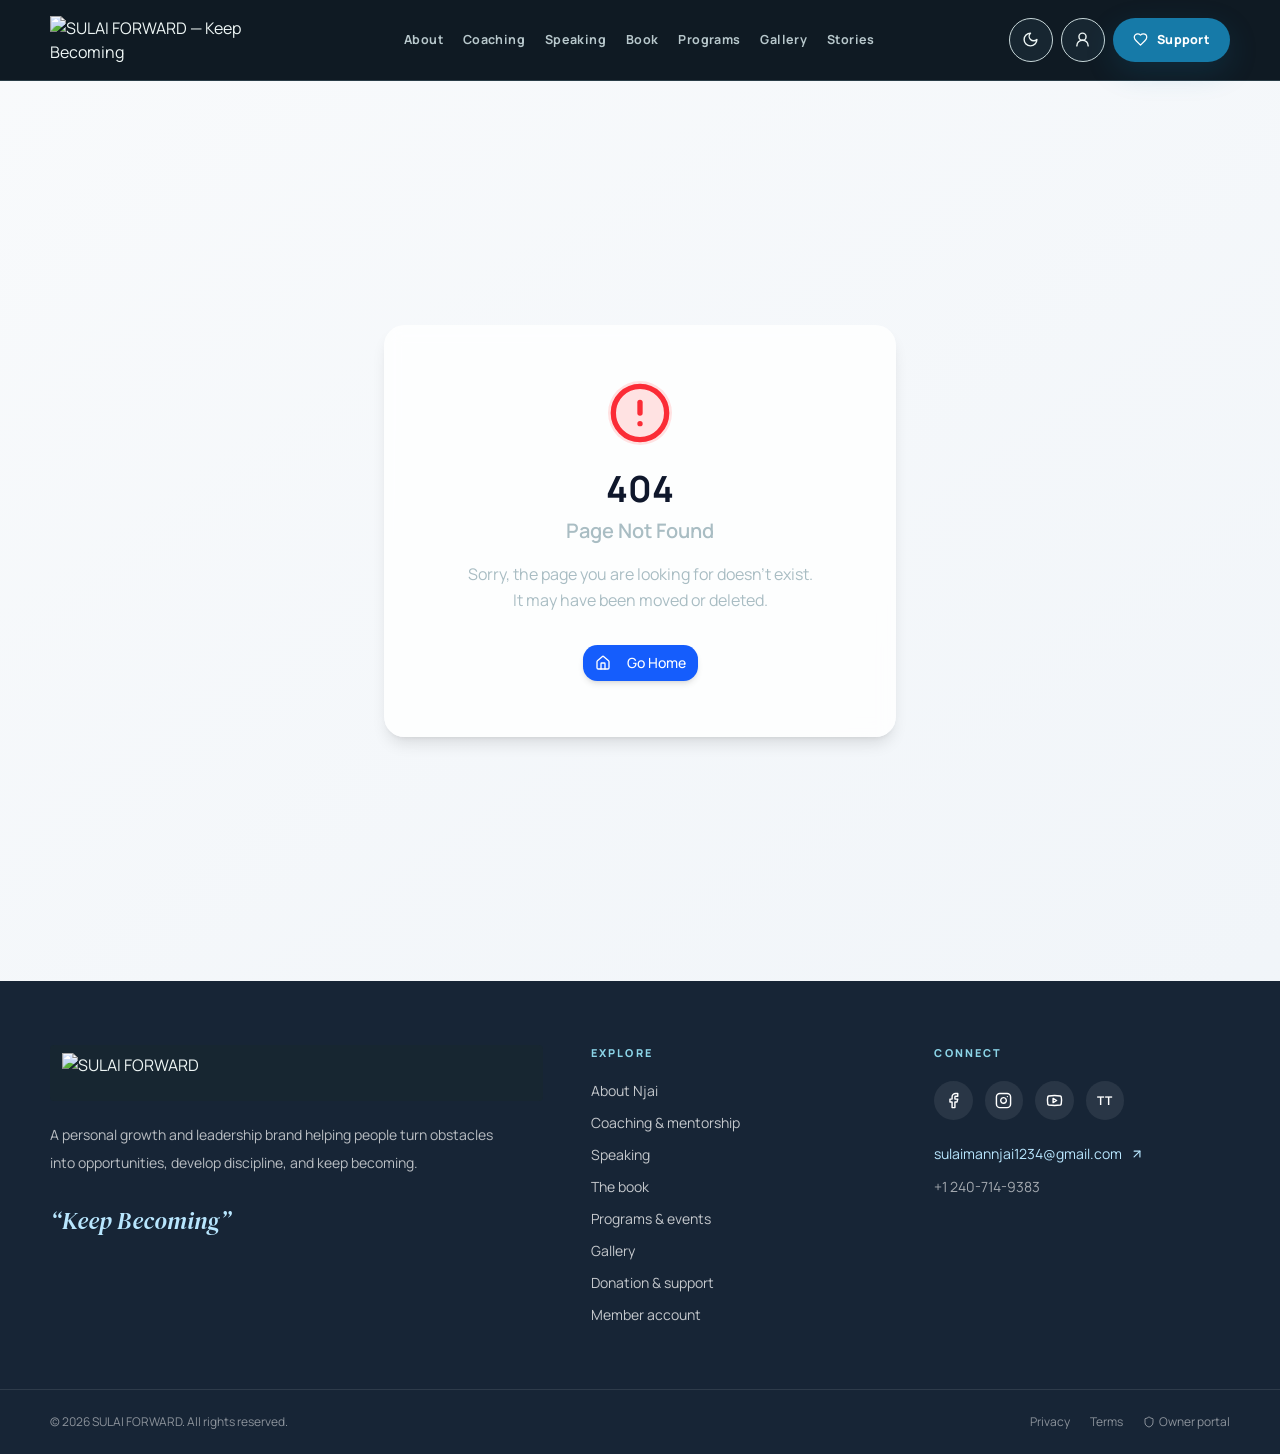
==== index.html @ 9c1a9c04 "Open live PDF and signed print checkout; restore SPA routing" ====
<!doctype html>
<html lang="en">
  <head>
    <meta charset="UTF-8" />
    <meta name="viewport" content="width=device-width, initial-scale=1.0, maximum-scale=5" />
    <meta name="description" content="SULAI FORWARD helps people overcome challenges, develop discipline, discover their potential, and keep moving forward through storytelling, coaching, mentorship, speaking, and education." />
    <meta name="theme-color" content="#172536" />
    <meta property="og:title" content="SULAI FORWARD — Keep Becoming" />
    <meta property="og:description" content="Turn obstacles into opportunities. Keep becoming." />
    <meta property="og:type" content="website" />
    <meta property="og:url" content="https://sulaiforward.com" />
    <link rel="canonical" href="https://sulaiforward.com" />
    <link rel="icon" href="/favicon-64.png" />
    <script>
      (() => {
        const mode = localStorage.getItem("theme-mode-v2");
        const dark = mode === "dark" || mode === null || (mode === "system" && matchMedia("(prefers-color-scheme: dark)").matches);
        document.documentElement.classList.toggle("dark", dark);
        document.documentElement.style.colorScheme = dark ? "dark" : "light";
      })();
    </script>
    <link rel="preconnect" href="https://fonts.googleapis.com" />
    <link rel="preconnect" href="https://fonts.gstatic.com" crossorigin />
    <link href="https://fonts.googleapis.com/css2?family=DM+Serif+Display:ital@0;1&family=Manrope:wght@400;500;600;700;800&display=swap" rel="stylesheet" />
    <title>SULAI FORWARD — Keep Becoming</title>
    <script type="module" crossorigin src="/assets/index-DNIe5Ilm.js"></script>
    <link rel="stylesheet" crossorigin href="/assets/index-C2KiG-G6.css">
  </head>
  <body>
    <script id="manus-runtime">window.__MANUS_HOST_DEV__ = false;
(function(){"use strict";var Mr={exports:{}},Kn={};/**
 * @license React
 * react-jsx-runtime.production.js
 *
 * Copyright (c) Meta Platforms, Inc. and affiliates.
 *
 * This source code is licensed under the MIT license found in the
 * LICENSE file in the root directory of this source tree.
 */var Fc;function dm(){if(Fc)return Kn;Fc=1;var r=Symbol.for("react.transitional.element"),i=Symbol.for("react.fragment");function c(s,d,m){var x=null;if(m!==void 0&&(x=""+m),d.key!==void 0&&(x=""+d.key),"key"in d){m={};for(var R in d)R!=="key"&&(m[R]=d[R])}else m=d;return d=m.ref,{$$typeof:r,type:s,key:x,ref:d!==void 0?d:null,props:m}}return Kn.Fragment=i,Kn.jsx=c,Kn.jsxs=c,Kn}var Ic;function fm(){return Ic||(Ic=1,Mr.exports=dm()),Mr.exports}var h=fm(),Ar={exports:{}},Pn={},Rr={exports:{}},Nr={};/**
 * @license React
 * scheduler.production.js
 *
 * Copyright (c) Meta Platforms, Inc. and affiliates.
 *
 * This source code is licensed under the MIT license found in the
 * LICENSE file in the root directory of this source tree.
 */var tu;function hm(){return tu||(tu=1,function(r){function i(A,q){var B=A.length;A.push(q);t:for(;0<B;){var bt=B-1>>>1,p=A[bt];if(0<d(p,q))A[bt]=q,A[B]=p,B=bt;else break t}}function c(A){return A.length===0?null:A[0]}function s(A){if(A.length===0)return null;var q=A[0],B=A.pop();if(B!==q){A[0]=B;t:for(var bt=0,p=A.length,O=p>>>1;bt<O;){var X=2*(bt+1)-1,G=A[X],Z=X+1,st=A[Z];if(0>d(G,B))Z<p&&0>d(st,G)?(A[bt]=st,A[Z]=B,bt=Z):(A[bt]=G,A[X]=B,bt=X);else if(Z<p&&0>d(st,B))A[bt]=st,A[Z]=B,bt=Z;else break t}}return q}function d(A,q){var B=A.sortIndex-q.sortIndex;return B!==0?B:A.id-q.id}if(r.unstable_now=void 0,typeof performance=="object"&&typeof performance.now=="function"){var m=performance;r.unstable_now=function(){return m.now()}}else{var x=Date,R=x.now();r.unstable_now=function(){return x.now()-R}}var C=[],v=[],D=1,j=null,J=3,at=!1,$=!1,nt=!1,ct=!1,ht=typeof setTimeout=="function"?setTimeout:null,St=typeof clearTimeout=="function"?clearTimeout:null,_=typeof setImmediate<"u"?setImmediate:null;function Y(A){for(var q=c(v);q!==null;){if(q.callback===null)s(v);else if(q.startTime<=A)s(v),q.sortIndex=q.expirationTime,i(C,q);else break;q=c(v)}}function H(A){if(nt=!1,Y(A),!$)if(c(C)!==null)$=!0,it||(it=!0,Bt());else{var q=c(v);q!==null&&Mt(H,q.startTime-A)}}var it=!1,rt=-1,V=5,xt=-1;function Be(){return ct?!0:!(r.unstable_now()-xt<V)}function te(){if(ct=!1,it){var A=r.unstable_now();xt=A;var q=!0;try{t:{$=!1,nt&&(nt=!1,St(rt),rt=-1),at=!0;var B=J;try{e:{for(Y(A),j=c(C);j!==null&&!(j.expirationTime>A&&Be());){var bt=j.callback;if(typeof bt=="function"){j.callback=null,J=j.priorityLevel;var p=bt(j.expirationTime<=A);if(A=r.unstable_now(),typeof p=="function"){j.callback=p,Y(A),q=!0;break e}j===c(C)&&s(C),Y(A)}else s(C);j=c(C)}if(j!==null)q=!0;else{var O=c(v);O!==null&&Mt(H,O.startTime-A),q=!1}}break t}finally{j=null,J=B,at=!1}q=void 0}}finally{q?Bt():it=!1}}}var Bt;if(typeof _=="function")Bt=function(){_(te)};else if(typeof MessageChannel<"u"){var me=new MessageChannel,Se=me.port2;me.port1.onmessage=te,Bt=function(){Se.postMessage(null)}}else Bt=function(){ht(te,0)};function Mt(A,q){rt=ht(function(){A(r.unstable_now())},q)}r.unstable_IdlePriority=5,r.unstable_ImmediatePriority=1,r.unstable_LowPriority=4,r.unstable_NormalPriority=3,r.unstable_Profiling=null,r.unstable_UserBlockingPriority=2,r.unstable_cancelCallback=function(A){A.callback=null},r.unstable_forceFrameRate=function(A){0>A||125<A?console.error("forceFrameRate takes a positive int between 0 and 125, forcing frame rates higher than 125 fps is not supported"):V=0<A?Math.floor(1e3/A):5},r.unstable_getCurrentPriorityLevel=function(){return J},r.unstable_next=function(A){switch(J){case 1:case 2:case 3:var q=3;break;default:q=J}var B=J;J=q;try{return A()}finally{J=B}},r.unstable_requestPaint=function(){ct=!0},r.unstable_runWithPriority=function(A,q){switch(A){case 1:case 2:case 3:case 4:case 5:break;default:A=3}var B=J;J=A;try{return q()}finally{J=B}},r.unstable_scheduleCallback=function(A,q,B){var bt=r.unstable_now();switch(typeof B=="object"&&B!==null?(B=B.delay,B=typeof B=="number"&&0<B?bt+B:bt):B=bt,A){case 1:var p=-1;break;case 2:p=250;break;case 5:p=1073741823;break;case 4:p=1e4;break;default:p=5e3}return p=B+p,A={id:D++,callback:q,priorityLevel:A,startTime:B,expirationTime:p,sortIndex:-1},B>bt?(A.sortIndex=B,i(v,A),c(C)===null&&A===c(v)&&(nt?(St(rt),rt=-1):nt=!0,Mt(H,B-bt))):(A.sortIndex=p,i(C,A),$||at||($=!0,it||(it=!0,Bt()))),A},r.unstable_shouldYield=Be,r.unstable_wrapCallback=function(A){var q=J;return function(){var B=J;J=q;try{return A.apply(this,arguments)}finally{J=B}}}}(Nr)),Nr}var eu;function mm(){return eu||(eu=1,Rr.exports=hm()),Rr.exports}var zr={exports:{}},ut={};/**
 * @license React
 * react.production.js
 *
 * Copyright (c) Meta Platforms, Inc. and affiliates.
 *
 * This source code is licensed under the MIT license found in the
 * LICENSE file in the root directory of this source tree.
 */var lu;function gm(){if(lu)return ut;lu=1;var r=Symbol.for("react.transitional.element"),i=Symbol.for("react.portal"),c=Symbol.for("react.fragment"),s=Symbol.for("react.strict_mode"),d=Symbol.for("react.profiler"),m=Symbol.for("react.consumer"),x=Symbol.for("react.context"),R=Symbol.for("react.forward_ref"),C=Symbol.for("react.suspense"),v=Symbol.for("react.memo"),D=Symbol.for("react.lazy"),j=Symbol.iterator;function J(p){return p===null||typeof p!="object"?null:(p=j&&p[j]||p["@@iterator"],typeof p=="function"?p:null)}var at={isMounted:function(){return!1},enqueueForceUpdate:function(){},enqueueReplaceState:function(){},enqueueSetState:function(){}},$=Object.assign,nt={};function ct(p,O,X){this.props=p,this.context=O,this.refs=nt,this.updater=X||at}ct.prototype.isReactComponent={},ct.prototype.setState=function(p,O){if(typeof p!="object"&&typeof p!="function"&&p!=null)throw Error("takes an object of state variables to update or a function which returns an object of state variables.");this.updater.enqueueSetState(this,p,O,"setState")},ct.prototype.forceUpdate=function(p){this.updater.enqueueForceUpdate(this,p,"forceUpdate")};function ht(){}ht.prototype=ct.prototype;function St(p,O,X){this.props=p,this.context=O,this.refs=nt,this.updater=X||at}var _=St.prototype=new ht;_.constructor=St,$(_,ct.prototype),_.isPureReactComponent=!0;var Y=Array.isArray,H={H:null,A:null,T:null,S:null,V:null},it=Object.prototype.hasOwnProperty;function rt(p,O,X,G,Z,st){return X=st.ref,{$$typeof:r,type:p,key:O,ref:X!==void 0?X:null,props:st}}function V(p,O){return rt(p.type,O,void 0,void 0,void 0,p.props)}function xt(p){return typeof p=="object"&&p!==null&&p.$$typeof===r}function Be(p){var O={"=":"=0",":":"=2"};return"$"+p.replace(/[=:]/g,function(X){return O[X]})}var te=/\/+/g;function Bt(p,O){return typeof p=="object"&&p!==null&&p.key!=null?Be(""+p.key):O.toString(36)}function me(){}function Se(p){switch(p.status){case"fulfilled":return p.value;case"rejected":throw p.reason;default:switch(typeof p.status=="string"?p.then(me,me):(p.status="pending",p.then(function(O){p.status==="pending"&&(p.status="fulfilled",p.value=O)},function(O){p.status==="pending"&&(p.status="rejected",p.reason=O)})),p.status){case"fulfilled":return p.value;case"rejected":throw p.reason}}throw p}function Mt(p,O,X,G,Z){var st=typeof p;(st==="undefined"||st==="boolean")&&(p=null);var I=!1;if(p===null)I=!0;else switch(st){case"bigint":case"string":case"number":I=!0;break;case"object":switch(p.$$typeof){case r:case i:I=!0;break;case D:return I=p._init,Mt(I(p._payload),O,X,G,Z)}}if(I)return Z=Z(p),I=G===""?"."+Bt(p,0):G,Y(Z)?(X="",I!=null&&(X=I.replace(te,"$&/")+"/"),Mt(Z,O,X,"",function(Jt){return Jt})):Z!=null&&(xt(Z)&&(Z=V(Z,X+(Z.key==null||p&&p.key===Z.key?"":(""+Z.key).replace(te,"$&/")+"/")+I)),O.push(Z)),1;I=0;var gt=G===""?".":G+":";if(Y(p))for(var Tt=0;Tt<p.length;Tt++)G=p[Tt],st=gt+Bt(G,Tt),I+=Mt(G,O,X,st,Z);else if(Tt=J(p),typeof Tt=="function")for(p=Tt.call(p),Tt=0;!(G=p.next()).done;)G=G.value,st=gt+Bt(G,Tt++),I+=Mt(G,O,X,st,Z);else if(st==="object"){if(typeof p.then=="function")return Mt(Se(p),O,X,G,Z);throw O=String(p),Error("Objects are not valid as a React child (found: "+(O==="[object Object]"?"object with keys {"+Object.keys(p).join(", ")+"}":O)+"). If you meant to render a collection of children, use an array instead.")}return I}function A(p,O,X){if(p==null)return p;var G=[],Z=0;return Mt(p,G,"","",function(st){return O.call(X,st,Z++)}),G}function q(p){if(p._status===-1){var O=p._result;O=O(),O.then(function(X){(p._status===0||p._status===-1)&&(p._status=1,p._result=X)},function(X){(p._status===0||p._status===-1)&&(p._status=2,p._result=X)}),p._status===-1&&(p._status=0,p._result=O)}if(p._status===1)return p._result.default;throw p._result}var B=typeof reportError=="function"?reportError:function(p){if(typeof window=="object"&&typeof window.ErrorEvent=="function"){var O=new window.ErrorEvent("error",{bubbles:!0,cancelable:!0,message:typeof p=="object"&&p!==null&&typeof p.message=="string"?String(p.message):String(p),error:p});if(!window.dispatchEvent(O))return}else if(typeof process=="object"&&typeof process.emit=="function"){process.emit("uncaughtException",p);return}console.error(p)};function bt(){}return ut.Children={map:A,forEach:function(p,O,X){A(p,function(){O.apply(this,arguments)},X)},count:function(p){var O=0;return A(p,function(){O++}),O},toArray:function(p){return A(p,function(O){return O})||[]},only:function(p){if(!xt(p))throw Error("React.Children.only expected to receive a single React element child.");return p}},ut.Component=ct,ut.Fragment=c,ut.Profiler=d,ut.PureComponent=St,ut.StrictMode=s,ut.Suspense=C,ut.__CLIENT_INTERNALS_DO_NOT_USE_OR_WARN_USERS_THEY_CANNOT_UPGRADE=H,ut.__COMPILER_RUNTIME={__proto__:null,c:function(p){return H.H.useMemoCache(p)}},ut.cache=function(p){return function(){return p.apply(null,arguments)}},ut.cloneElement=function(p,O,X){if(p==null)throw Error("The argument must be a React element, but you passed "+p+".");var G=$({},p.props),Z=p.key,st=void 0;if(O!=null)for(I in O.ref!==void 0&&(st=void 0),O.key!==void 0&&(Z=""+O.key),O)!it.call(O,I)||I==="key"||I==="__self"||I==="__source"||I==="ref"&&O.ref===void 0||(G[I]=O[I]);var I=arguments.length-2;if(I===1)G.children=X;else if(1<I){for(var gt=Array(I),Tt=0;Tt<I;Tt++)gt[Tt]=arguments[Tt+2];G.children=gt}return rt(p.type,Z,void 0,void 0,st,G)},ut.createContext=function(p){return p={$$typeof:x,_currentValue:p,_currentValue2:p,_threadCount:0,Provider:null,Consumer:null},p.Provider=p,p.Consumer={$$typeof:m,_context:p},p},ut.createElement=function(p,O,X){var G,Z={},st=null;if(O!=null)for(G in O.key!==void 0&&(st=""+O.key),O)it.call(O,G)&&G!=="key"&&G!=="__self"&&G!=="__source"&&(Z[G]=O[G]);var I=arguments.length-2;if(I===1)Z.children=X;else if(1<I){for(var gt=Array(I),Tt=0;Tt<I;Tt++)gt[Tt]=arguments[Tt+2];Z.children=gt}if(p&&p.defaultProps)for(G in I=p.defaultProps,I)Z[G]===void 0&&(Z[G]=I[G]);return rt(p,st,void 0,void 0,null,Z)},ut.createRef=function(){return{current:null}},ut.forwardRef=function(p){return{$$typeof:R,render:p}},ut.isValidElement=xt,ut.lazy=function(p){return{$$typeof:D,_payload:{_status:-1,_result:p},_init:q}},ut.memo=function(p,O){return{$$typeof:v,type:p,compare:O===void 0?null:O}},ut.startTransition=function(p){var O=H.T,X={};H.T=X;try{var G=p(),Z=H.S;Z!==null&&Z(X,G),typeof G=="object"&&G!==null&&typeof G.then=="function"&&G.then(bt,B)}catch(st){B(st)}finally{H.T=O}},ut.unstable_useCacheRefresh=function(){return H.H.useCacheRefresh()},ut.use=function(p){return H.H.use(p)},ut.useActionState=function(p,O,X){return H.H.useActionState(p,O,X)},ut.useCallback=function(p,O){return H.H.useCallback(p,O)},ut.useContext=function(p){return H.H.useContext(p)},ut.useDebugValue=function(){},ut.useDeferredValue=function(p,O){return H.H.useDeferredValue(p,O)},ut.useEffect=function(p,O,X){var G=H.H;if(typeof X=="function")throw Error("useEffect CRUD overload is not enabled in this build of React.");return G.useEffect(p,O)},ut.useId=function(){return H.H.useId()},ut.useImperativeHandle=function(p,O,X){return H.H.useImperativeHandle(p,O,X)},ut.useInsertionEffect=function(p,O){return H.H.useInsertionEffect(p,O)},ut.useLayoutEffect=function(p,O){return H.H.useLayoutEffect(p,O)},ut.useMemo=function(p,O){return H.H.useMemo(p,O)},ut.useOptimistic=function(p,O){return H.H.useOptimistic(p,O)},ut.useReducer=function(p,O,X){return H.H.useReducer(p,O,X)},ut.useRef=function(p){return H.H.useRef(p)},ut.useState=function(p){return H.H.useState(p)},ut.useSyncExternalStore=function(p,O,X){return H.H.useSyncExternalStore(p,O,X)},ut.useTransition=function(){return H.H.useTransition()},ut.version="19.1.1",ut}var au;function _r(){return au||(au=1,zr.exports=gm()),zr.exports}var kr={exports:{}},he={};/**
 * @license React
 * react-dom.production.js
 *
 * Copyright (c) Meta Platforms, Inc. and affiliates.
 *
 * This source code is licensed under the MIT license found in the
 * LICENSE file in the root directory of this source tree.
 */var nu;function pm(){if(nu)return he;nu=1;var r=_r();function i(C){var v="https://react.dev/errors/"+C;if(1<arguments.length){v+="?args[]="+encodeURIComponent(arguments[1]);for(var D=2;D<arguments.length;D++)v+="&args[]="+encodeURIComponent(arguments[D])}return"Minified React error #"+C+"; visit "+v+" for the full message or use the non-minified dev environment for full errors and additional helpful warnings."}function c(){}var s={d:{f:c,r:function(){throw Error(i(522))},D:c,C:c,L:c,m:c,X:c,S:c,M:c},p:0,findDOMNode:null},d=Symbol.for("react.portal");function m(C,v,D){var j=3<arguments.length&&arguments[3]!==void 0?arguments[3]:null;return{$$typeof:d,key:j==null?null:""+j,children:C,containerInfo:v,implementation:D}}var x=r.__CLIENT_INTERNALS_DO_NOT_USE_OR_WARN_USERS_THEY_CANNOT_UPGRADE;function R(C,v){if(C==="font")return"";if(typeof v=="string")return v==="use-credentials"?v:""}return he.__DOM_INTERNALS_DO_NOT_USE_OR_WARN_USERS_THEY_CANNOT_UPGRADE=s,he.createPortal=function(C,v){var D=2<arguments.length&&arguments[2]!==void 0?arguments[2]:null;if(!v||v.nodeType!==1&&v.nodeType!==9&&v.nodeType!==11)throw Error(i(299));return m(C,v,null,D)},he.flushSync=function(C){var v=x.T,D=s.p;try{if(x.T=null,s.p=2,C)return C()}finally{x.T=v,s.p=D,s.d.f()}},he.preconnect=function(C,v){typeof C=="string"&&(v?(v=v.crossOrigin,v=typeof v=="string"?v==="use-credentials"?v:"":void 0):v=null,s.d.C(C,v))},he.prefetchDNS=function(C){typeof C=="string"&&s.d.D(C)},he.preinit=function(C,v){if(typeof C=="string"&&v&&typeof v.as=="string"){var D=v.as,j=R(D,v.crossOrigin),J=typeof v.integrity=="string"?v.integrity:void 0,at=typeof v.fetchPriority=="string"?v.fetchPriority:void 0;D==="style"?s.d.S(C,typeof v.precedence=="string"?v.precedence:void 0,{crossOrigin:j,integrity:J,fetchPriority:at}):D==="script"&&s.d.X(C,{crossOrigin:j,integrity:J,fetchPriority:at,nonce:typeof v.nonce=="string"?v.nonce:void 0})}},he.preinitModule=function(C,v){if(typeof C=="string")if(typeof v=="object"&&v!==null){if(v.as==null||v.as==="script"){var D=R(v.as,v.crossOrigin);s.d.M(C,{crossOrigin:D,integrity:typeof v.integrity=="string"?v.integrity:void 0,nonce:typeof v.nonce=="string"?v.nonce:void 0})}}else v==null&&s.d.M(C)},he.preload=function(C,v){if(typeof C=="string"&&typeof v=="object"&&v!==null&&typeof v.as=="string"){var D=v.as,j=R(D,v.crossOrigin);s.d.L(C,D,{crossOrigin:j,integrity:typeof v.integrity=="string"?v.integrity:void 0,nonce:typeof v.nonce=="string"?v.nonce:void 0,type:typeof v.type=="string"?v.type:void 0,fetchPriority:typeof v.fetchPriority=="string"?v.fetchPriority:void 0,referrerPolicy:typeof v.referrerPolicy=="string"?v.referrerPolicy:void 0,imageSrcSet:typeof v.imageSrcSet=="string"?v.imageSrcSet:void 0,imageSizes:typeof v.imageSizes=="string"?v.imageSizes:void 0,media:typeof v.media=="string"?v.media:void 0})}},he.preloadModule=function(C,v){if(typeof C=="string")if(v){var D=R(v.as,v.crossOrigin);s.d.m(C,{as:typeof v.as=="string"&&v.as!=="script"?v.as:void 0,crossOrigin:D,integrity:typeof v.integrity=="string"?v.integrity:void 0})}else s.d.m(C)},he.requestFormReset=function(C){s.d.r(C)},he.unstable_batchedUpdates=function(C,v){return C(v)},he.useFormState=function(C,v,D){return x.H.useFormState(C,v,D)},he.useFormStatus=function(){return x.H.useHostTransitionStatus()},he.version="19.1.1",he}var ou;function ym(){if(ou)return kr.exports;ou=1;function r(){if(!(typeof __REACT_DEVTOOLS_GLOBAL_HOOK__>"u"||typeof __REACT_DEVTOOLS_GLOBAL_HOOK__.checkDCE!="function"))try{__REACT_DEVTOOLS_GLOBAL_HOOK__.checkDCE(r)}catch(i){console.error(i)}}return r(),kr.exports=pm(),kr.exports}/**
 * @license React
 * react-dom-client.production.js
 *
 * Copyright (c) Meta Platforms, Inc. and affiliates.
 *
 * This source code is licensed under the MIT license found in the
 * LICENSE file in the root directory of this source tree.
 */var iu;function vm(){if(iu)return Pn;iu=1;var r=mm(),i=_r(),c=ym();function s(t){var e="https://react.dev/errors/"+t;if(1<arguments.length){e+="?args[]="+encodeURIComponent(arguments[1]);for(var l=2;l<arguments.length;l++)e+="&args[]="+encodeURIComponent(arguments[l])}return"Minified React error #"+t+"; visit "+e+" for the full message or use the non-minified dev environment for full errors and additional helpful warnings."}function d(t){return!(!t||t.nodeType!==1&&t.nodeType!==9&&t.nodeType!==11)}function m(t){var e=t,l=t;if(t.alternate)for(;e.return;)e=e.return;else{t=e;do e=t,(e.flags&4098)!==0&&(l=e.return),t=e.return;while(t)}return e.tag===3?l:null}function x(t){if(t.tag===13){var e=t.memoizedState;if(e===null&&(t=t.alternate,t!==null&&(e=t.memoizedState)),e!==null)return e.dehydrated}return null}function R(t){if(m(t)!==t)throw Error(s(188))}function C(t){var e=t.alternate;if(!e){if(e=m(t),e===null)throw Error(s(188));return e!==t?null:t}for(var l=t,a=e;;){var n=l.return;if(n===null)break;var o=n.alternate;if(o===null){if(a=n.return,a!==null){l=a;continue}break}if(n.child===o.child){for(o=n.child;o;){if(o===l)return R(n),t;if(o===a)return R(n),e;o=o.sibling}throw Error(s(188))}if(l.return!==a.return)l=n,a=o;else{for(var u=!1,f=n.child;f;){if(f===l){u=!0,l=n,a=o;break}if(f===a){u=!0,a=n,l=o;break}f=f.sibling}if(!u){for(f=o.child;f;){if(f===l){u=!0,l=o,a=n;break}if(f===a){u=!0,a=o,l=n;break}f=f.sibling}if(!u)throw Error(s(189))}}if(l.alternate!==a)throw Error(s(190))}if(l.tag!==3)throw Error(s(188));return l.stateNode.current===l?t:e}function v(t){var e=t.tag;if(e===5||e===26||e===27||e===6)return t;for(t=t.child;t!==null;){if(e=v(t),e!==null)return e;t=t.sibling}return null}var D=Object.assign,j=Symbol.for("react.element"),J=Symbol.for("react.transitional.element"),at=Symbol.for("react.portal"),$=Symbol.for("react.fragment"),nt=Symbol.for("react.strict_mode"),ct=Symbol.for("react.profiler"),ht=Symbol.for("react.provider"),St=Symbol.for("react.consumer"),_=Symbol.for("react.context"),Y=Symbol.for("react.forward_ref"),H=Symbol.for("react.suspense"),it=Symbol.for("react.suspense_list"),rt=Symbol.for("react.memo"),V=Symbol.for("react.lazy"),xt=Symbol.for("react.activity"),Be=Symbol.for("react.memo_cache_sentinel"),te=Symbol.iterator;function Bt(t){return t===null||typeof t!="object"?null:(t=te&&t[te]||t["@@iterator"],typeof t=="function"?t:null)}var me=Symbol.for("react.client.reference");function Se(t){if(t==null)return null;if(typeof t=="function")return t.$$typeof===me?null:t.displayName||t.name||null;if(typeof t=="string")return t;switch(t){case $:return"Fragment";case ct:return"Profiler";case nt:return"StrictMode";case H:return"Suspense";case it:return"SuspenseList";case xt:return"Activity"}if(typeof t=="object")switch(t.$$typeof){case at:return"Portal";case _:return(t.displayName||"Context")+".Provider";case St:return(t._context.displayName||"Context")+".Consumer";case Y:var e=t.render;return t=t.displayName,t||(t=e.displayName||e.name||"",t=t!==""?"ForwardRef("+t+")":"ForwardRef"),t;case rt:return e=t.displayName||null,e!==null?e:Se(t.type)||"Memo";case V:e=t._payload,t=t._init;try{return Se(t(e))}catch{}}return null}var Mt=Array.isArray,A=i.__CLIENT_INTERNALS_DO_NOT_USE_OR_WARN_USERS_THEY_CANNOT_UPGRADE,q=c.__DOM_INTERNALS_DO_NOT_USE_OR_WARN_USERS_THEY_CANNOT_UPGRADE,B={pending:!1,data:null,method:null,action:null},bt=[],p=-1;function O(t){return{current:t}}function X(t){0>p||(t.current=bt[p],bt[p]=null,p--)}function G(t,e){p++,bt[p]=t.current,t.current=e}var Z=O(null),st=O(null),I=O(null),gt=O(null);function Tt(t,e){switch(G(I,e),G(st,t),G(Z,null),e.nodeType){case 9:case 11:t=(t=e.documentElement)&&(t=t.namespaceURI)?Uh(t):0;break;default:if(t=e.tagName,e=e.namespaceURI)e=Uh(e),t=Gh(e,t);else switch(t){case"svg":t=1;break;case"math":t=2;break;default:t=0}}X(Z),G(Z,t)}function Jt(){X(Z),X(st),X(I)}function Ke(t){t.memoizedState!==null&&G(gt,t);var e=Z.current,l=Gh(e,t.type);e!==l&&(G(st,t),G(Z,l))}function Ce(t){st.current===t&&(X(Z),X(st)),gt.current===t&&(X(gt),Wo._currentValue=B)}var Pe=Object.prototype.hasOwnProperty,yl=r.unstable_scheduleCallback,sn=r.unstable_cancelCallback,Ca=r.unstable_shouldYield,ri=r.unstable_requestPaint,ge=r.unstable_now,si=r.unstable_getCurrentPriorityLevel,Ul=r.unstable_ImmediatePriority,Fn=r.unstable_UserBlockingPriority,nl=r.unstable_NormalPriority,ci=r.unstable_LowPriority,Gl=r.unstable_IdlePriority,ui=r.log,Ea=r.unstable_setDisableYieldValue,ql=null,Wt=null;function Je(t){if(typeof ui=="function"&&Ea(t),Wt&&typeof Wt.setStrictMode=="function")try{Wt.setStrictMode(ql,t)}catch{}}var $t=Math.clz32?Math.clz32:fi,di=Math.log,Ta=Math.LN2;function fi(t){return t>>>=0,t===0?32:31-(di(t)/Ta|0)|0}var L=256,cn=4194304;function vl(t){var e=t&42;if(e!==0)return e;switch(t&-t){case 1:return 1;case 2:return 2;case 4:return 4;case 8:return 8;case 16:return 16;case 32:return 32;case 64:return 64;case 128:return 128;case 256:case 512:case 1024:case 2048:case 4096:case 8192:case 16384:case 32768:case 65536:case 131072:case 262144:case 524288:case 1048576:case 2097152:return t&4194048;case 4194304:case 8388608:case 16777216:case 33554432:return t&62914560;case 67108864:return 67108864;case 134217728:return 134217728;case 268435456:return 268435456;case 536870912:return 536870912;case 1073741824:return 0;default:return t}}function un(t,e,l){var a=t.pendingLanes;if(a===0)return 0;var n=0,o=t.suspendedLanes,u=t.pingedLanes;t=t.warmLanes;var f=a&134217727;return f!==0?(a=f&~o,a!==0?n=vl(a):(u&=f,u!==0?n=vl(u):l||(l=f&~t,l!==0&&(n=vl(l))))):(f=a&~o,f!==0?n=vl(f):u!==0?n=vl(u):l||(l=a&~t,l!==0&&(n=vl(l)))),n===0?0:e!==0&&e!==n&&(e&o)===0&&(o=n&-n,l=e&-e,o>=l||o===32&&(l&4194048)!==0)?e:n}function Dt(t,e){return(t.pendingLanes&~(t.suspendedLanes&~t.pingedLanes)&e)===0}function In(t,e){switch(t){case 1:case 2:case 4:case 8:case 64:return e+250;case 16:case 32:case 128:case 256:case 512:case 1024:case 2048:case 4096:case 8192:case 16384:case 32768:case 65536:case 131072:case 262144:case 524288:case 1048576:case 2097152:return e+5e3;case 4194304:case 8388608:case 16777216:case 33554432:return-1;case 67108864:case 134217728:case 268435456:case 536870912:case 1073741824:return-1;default:return-1}}function to(){var t=L;return L<<=1,(L&4194048)===0&&(L=256),t}function hi(){var t=cn;return cn<<=1,(cn&62914560)===0&&(cn=4194304),t}function eo(t){for(var e=[],l=0;31>l;l++)e.push(t);return e}function Da(t,e){t.pendingLanes|=e,e!==268435456&&(t.suspendedLanes=0,t.pingedLanes=0,t.warmLanes=0)}function ts(t,e,l,a,n,o){var u=t.pendingLanes;t.pendingLanes=l,t.suspendedLanes=0,t.pingedLanes=0,t.warmLanes=0,t.expiredLanes&=l,t.entangledLanes&=l,t.errorRecoveryDisabledLanes&=l,t.shellSuspendCounter=0;var f=t.entanglements,g=t.expirationTimes,S=t.hiddenUpdates;for(l=u&~l;0<l;){var N=31-$t(l),k=1<<N;f[N]=0,g[N]=-1;var E=S[N];if(E!==null)for(S[N]=null,N=0;N<E.length;N++){var T=E[N];T!==null&&(T.lane&=-536870913)}l&=~k}a!==0&&mi(t,a,0),o!==0&&n===0&&t.tag!==0&&(t.suspendedLanes|=o&~(u&~e))}function mi(t,e,l){t.pendingLanes|=e,t.suspendedLanes&=~e;var a=31-$t(e);t.entangledLanes|=e,t.entanglements[a]=t.entanglements[a]|1073741824|l&4194090}function gi(t,e){var l=t.entangledLanes|=e;for(t=t.entanglements;l;){var a=31-$t(l),n=1<<a;n&e|t[a]&e&&(t[a]|=e),l&=~n}}function lo(t){switch(t){case 2:t=1;break;case 8:t=4;break;case 32:t=16;break;case 256:case 512:case 1024:case 2048:case 4096:case 8192:case 16384:case 32768:case 65536:case 131072:case 262144:case 524288:case 1048576:case 2097152:case 4194304:case 8388608:case 16777216:case 33554432:t=128;break;case 268435456:t=134217728;break;default:t=0}return t}function ao(t){return t&=-t,2<t?8<t?(t&134217727)!==0?32:268435456:8:2}function pi(){var t=q.p;return t!==0?t:(t=window.event,t===void 0?32:om(t.type))}function es(t,e){var l=q.p;try{return q.p=t,e()}finally{q.p=l}}var ol=Math.random().toString(36).slice(2),ee="__reactFiber$"+ol,pe="__reactProps$"+ol,Yl="__reactContainer$"+ol,no="__reactEvents$"+ol,ls="__reactListeners$"+ol,as="__reactHandles$"+ol,yi="__reactResources$"+ol,Ma="__reactMarker$"+ol;function oo(t){delete t[ee],delete t[pe],delete t[no],delete t[ls],delete t[as]}function Vl(t){var e=t[ee];if(e)return e;for(var l=t.parentNode;l;){if(e=l[Yl]||l[ee]){if(l=e.alternate,e.child!==null||l!==null&&l.child!==null)for(t=Xh(t);t!==null;){if(l=t[ee])return l;t=Xh(t)}return e}t=l,l=t.parentNode}return null}function Xl(t){if(t=t[ee]||t[Yl]){var e=t.tag;if(e===5||e===6||e===13||e===26||e===27||e===3)return t}return null}function Aa(t){var e=t.tag;if(e===5||e===26||e===27||e===6)return t.stateNode;throw Error(s(33))}function Zl(t){var e=t[yi];return e||(e=t[yi]={hoistableStyles:new Map,hoistableScripts:new Map}),e}function Vt(t){t[Ma]=!0}var vi=new Set,bi={};function bl(t,e){We(t,e),We(t+"Capture",e)}function We(t,e){for(bi[t]=e,t=0;t<e.length;t++)vi.add(e[t])}var ns=RegExp("^[:A-Z_a-z\\u00C0-\\u00D6\\u00D8-\\u00F6\\u00F8-\\u02FF\\u0370-\\u037D\\u037F-\\u1FFF\\u200C-\\u200D\\u2070-\\u218F\\u2C00-\\u2FEF\\u3001-\\uD7FF\\uF900-\\uFDCF\\uFDF0-\\uFFFD][:A-Z_a-z\\u00C0-\\u00D6\\u00D8-\\u00F6\\u00F8-\\u02FF\\u0370-\\u037D\\u037F-\\u1FFF\\u200C-\\u200D\\u2070-\\u218F\\u2C00-\\u2FEF\\u3001-\\uD7FF\\uF900-\\uFDCF\\uFDF0-\\uFFFD\\-.0-9\\u00B7\\u0300-\\u036F\\u203F-\\u2040]*$"),xi={},wi={};function Ra(t){return Pe.call(wi,t)?!0:Pe.call(xi,t)?!1:ns.test(t)?wi[t]=!0:(xi[t]=!0,!1)}function M(t,e,l){if(Ra(e))if(l===null)t.removeAttribute(e);else{switch(typeof l){case"undefined":case"function":case"symbol":t.removeAttribute(e);return;case"boolean":var a=e.toLowerCase().slice(0,5);if(a!=="data-"&&a!=="aria-"){t.removeAttribute(e);return}}t.setAttribute(e,""+l)}}function tt(t,e,l){if(l===null)t.removeAttribute(e);else{switch(typeof l){case"undefined":case"function":case"symbol":case"boolean":t.removeAttribute(e);return}t.setAttribute(e,""+l)}}function Ot(t,e,l,a){if(a===null)t.removeAttribute(l);else{switch(typeof a){case"undefined":case"function":case"symbol":case"boolean":t.removeAttribute(l);return}t.setAttributeNS(e,l,""+a)}}var le,Ee;function ae(t){if(le===void 0)try{throw Error()}catch(l){var e=l.stack.trim().match(/\n( *(at )?)/);le=e&&e[1]||"",Ee=-1<l.stack.indexOf(`
    at`)?" (<anonymous>)":-1<l.stack.indexOf("@")?"@unknown:0:0":""}return`
`+le+t+Ee}var Le=!1;function He(t,e){if(!t||Le)return"";Le=!0;var l=Error.prepareStackTrace;Error.prepareStackTrace=void 0;try{var a={DetermineComponentFrameRoot:function(){try{if(e){var k=function(){throw Error()};if(Object.defineProperty(k.prototype,"props",{set:function(){throw Error()}}),typeof Reflect=="object"&&Reflect.construct){try{Reflect.construct(k,[])}catch(T){var E=T}Reflect.construct(t,[],k)}else{try{k.call()}catch(T){E=T}t.call(k.prototype)}}else{try{throw Error()}catch(T){E=T}(k=t())&&typeof k.catch=="function"&&k.catch(function(){})}}catch(T){if(T&&E&&typeof T.stack=="string")return[T.stack,E.stack]}return[null,null]}};a.DetermineComponentFrameRoot.displayName="DetermineComponentFrameRoot";var n=Object.getOwnPropertyDescriptor(a.DetermineComponentFrameRoot,"name");n&&n.configurable&&Object.defineProperty(a.DetermineComponentFrameRoot,"name",{value:"DetermineComponentFrameRoot"});var o=a.DetermineComponentFrameRoot(),u=o[0],f=o[1];if(u&&f){var g=u.split(`
`),S=f.split(`
`);for(n=a=0;a<g.length&&!g[a].includes("DetermineComponentFrameRoot");)a++;for(;n<S.length&&!S[n].includes("DetermineComponentFrameRoot");)n++;if(a===g.length||n===S.length)for(a=g.length-1,n=S.length-1;1<=a&&0<=n&&g[a]!==S[n];)n--;for(;1<=a&&0<=n;a--,n--)if(g[a]!==S[n]){if(a!==1||n!==1)do if(a--,n--,0>n||g[a]!==S[n]){var N=`
`+g[a].replace(" at new "," at ");return t.displayName&&N.includes("<anonymous>")&&(N=N.replace("<anonymous>",t.displayName)),N}while(1<=a&&0<=n);break}}}finally{Le=!1,Error.prepareStackTrace=l}return(l=t?t.displayName||t.name:"")?ae(l):""}function Ql(t){switch(t.tag){case 26:case 27:case 5:return ae(t.type);case 16:return ae("Lazy");case 13:return ae("Suspense");case 19:return ae("SuspenseList");case 0:case 15:return He(t.type,!1);case 11:return He(t.type.render,!1);case 1:return He(t.type,!0);case 31:return ae("Activity");default:return""}}function xl(t){try{var e="";do e+=Ql(t),t=t.return;while(t);return e}catch(l){return`
Error generating stack: `+l.message+`
`+l.stack}}function Xt(t){switch(typeof t){case"bigint":case"boolean":case"number":case"string":case"undefined":return t;case"object":return t;default:return""}}function il(t){var e=t.type;return(t=t.nodeName)&&t.toLowerCase()==="input"&&(e==="checkbox"||e==="radio")}function ve(t){var e=il(t)?"checked":"value",l=Object.getOwnPropertyDescriptor(t.constructor.prototype,e),a=""+t[e];if(!t.hasOwnProperty(e)&&typeof l<"u"&&typeof l.get=="function"&&typeof l.set=="function"){var n=l.get,o=l.set;return Object.defineProperty(t,e,{configurable:!0,get:function(){return n.call(this)},set:function(u){a=""+u,o.call(this,u)}}),Object.defineProperty(t,e,{enumerable:l.enumerable}),{getValue:function(){return a},setValue:function(u){a=""+u},stopTracking:function(){t._valueTracker=null,delete t[e]}}}}function re(t){t._valueTracker||(t._valueTracker=ve(t))}function rl(t){if(!t)return!1;var e=t._valueTracker;if(!e)return!0;var l=e.getValue(),a="";return t&&(a=il(t)?t.checked?"true":"false":t.value),t=a,t!==l?(e.setValue(t),!0):!1}function wl(t){if(t=t||(typeof document<"u"?document:void 0),typeof t>"u")return null;try{return t.activeElement||t.body}catch{return t.body}}var dn=/[\n"\\]/g;function se(t){return t.replace(dn,function(e){return"\\"+e.charCodeAt(0).toString(16)+" "})}function Kl(t,e,l,a,n,o,u,f){t.name="",u!=null&&typeof u!="function"&&typeof u!="symbol"&&typeof u!="boolean"?t.type=u:t.removeAttribute("type"),e!=null?u==="number"?(e===0&&t.value===""||t.value!=e)&&(t.value=""+Xt(e)):t.value!==""+Xt(e)&&(t.value=""+Xt(e)):u!=="submit"&&u!=="reset"||t.removeAttribute("value"),e!=null?Pl(t,u,Xt(e)):l!=null?Pl(t,u,Xt(l)):a!=null&&t.removeAttribute("value"),n==null&&o!=null&&(t.defaultChecked=!!o),n!=null&&(t.checked=n&&typeof n!="function"&&typeof n!="symbol"),f!=null&&typeof f!="function"&&typeof f!="symbol"&&typeof f!="boolean"?t.name=""+Xt(f):t.removeAttribute("name")}function Na(t,e,l,a,n,o,u,f){if(o!=null&&typeof o!="function"&&typeof o!="symbol"&&typeof o!="boolean"&&(t.type=o),e!=null||l!=null){if(!(o!=="submit"&&o!=="reset"||e!=null))return;l=l!=null?""+Xt(l):"",e=e!=null?""+Xt(e):l,f||e===t.value||(t.value=e),t.defaultValue=e}a=a??n,a=typeof a!="function"&&typeof a!="symbol"&&!!a,t.checked=f?t.checked:!!a,t.defaultChecked=!!a,u!=null&&typeof u!="function"&&typeof u!="symbol"&&typeof u!="boolean"&&(t.name=u)}function Pl(t,e,l){e==="number"&&wl(t.ownerDocument)===t||t.defaultValue===""+l||(t.defaultValue=""+l)}function $e(t,e,l,a){if(t=t.options,e){e={};for(var n=0;n<l.length;n++)e["$"+l[n]]=!0;for(l=0;l<t.length;l++)n=e.hasOwnProperty("$"+t[l].value),t[l].selected!==n&&(t[l].selected=n),n&&a&&(t[l].defaultSelected=!0)}else{for(l=""+Xt(l),e=null,n=0;n<t.length;n++){if(t[n].value===l){t[n].selected=!0,a&&(t[n].defaultSelected=!0);return}e!==null||t[n].disabled||(e=t[n])}e!==null&&(e.selected=!0)}}function za(t,e,l){if(e!=null&&(e=""+Xt(e),e!==t.value&&(t.value=e),l==null)){t.defaultValue!==e&&(t.defaultValue=e);return}t.defaultValue=l!=null?""+Xt(l):""}function _a(t,e,l,a){if(e==null){if(a!=null){if(l!=null)throw Error(s(92));if(Mt(a)){if(1<a.length)throw Error(s(93));a=a[0]}l=a}l==null&&(l=""),e=l}l=Xt(e),t.defaultValue=l,a=t.textContent,a===l&&a!==""&&a!==null&&(t.value=a)}function Fe(t,e){if(e){var l=t.firstChild;if(l&&l===t.lastChild&&l.nodeType===3){l.nodeValue=e;return}}t.textContent=e}var fn=new Set("animationIterationCount aspectRatio borderImageOutset borderImageSlice borderImageWidth boxFlex boxFlexGroup boxOrdinalGroup columnCount columns flex flexGrow flexPositive flexShrink flexNegative flexOrder gridArea gridRow gridRowEnd gridRowSpan gridRowStart gridColumn gridColumnEnd gridColumnSpan gridColumnStart fontWeight lineClamp lineHeight opacity order orphans scale tabSize widows zIndex zoom fillOpacity floodOpacity stopOpacity strokeDasharray strokeDashoffset strokeMiterlimit strokeOpacity strokeWidth MozAnimationIterationCount MozBoxFlex MozBoxFlexGroup MozLineClamp msAnimationIterationCount msFlex msZoom msFlexGrow msFlexNegative msFlexOrder msFlexPositive msFlexShrink msGridColumn msGridColumnSpan msGridRow msGridRowSpan WebkitAnimationIterationCount WebkitBoxFlex WebKitBoxFlexGroup WebkitBoxOrdinalGroup WebkitColumnCount WebkitColumns WebkitFlex WebkitFlexGrow WebkitFlexPositive WebkitFlexShrink WebkitLineClamp".split(" "));function ka(t,e,l){var a=e.indexOf("--")===0;l==null||typeof l=="boolean"||l===""?a?t.setProperty(e,""):e==="float"?t.cssFloat="":t[e]="":a?t.setProperty(e,l):typeof l!="number"||l===0||fn.has(e)?e==="float"?t.cssFloat=l:t[e]=(""+l).trim():t[e]=l+"px"}function Oa(t,e,l){if(e!=null&&typeof e!="object")throw Error(s(62));if(t=t.style,l!=null){for(var a in l)!l.hasOwnProperty(a)||e!=null&&e.hasOwnProperty(a)||(a.indexOf("--")===0?t.setProperty(a,""):a==="float"?t.cssFloat="":t[a]="");for(var n in e)a=e[n],e.hasOwnProperty(n)&&l[n]!==a&&ka(t,n,a)}else for(var o in e)e.hasOwnProperty(o)&&ka(t,o,e[o])}function ja(t){if(t.indexOf("-")===-1)return!1;switch(t){case"annotation-xml":case"color-profile":case"font-face":case"font-face-src":case"font-face-uri":case"font-face-format":case"font-face-name":case"missing-glyph":return!1;default:return!0}}var Si=new Map([["acceptCharset","accept-charset"],["htmlFor","for"],["httpEquiv","http-equiv"],["crossOrigin","crossorigin"],["accentHeight","accent-height"],["alignmentBaseline","alignment-baseline"],["arabicForm","arabic-form"],["baselineShift","baseline-shift"],["capHeight","cap-height"],["clipPath","clip-path"],["clipRule","clip-rule"],["colorInterpolation","color-interpolation"],["colorInterpolationFilters","color-interpolation-filters"],["colorProfile","color-profile"],["colorRendering","color-rendering"],["dominantBaseline","dominant-baseline"],["enableBackground","enable-background"],["fillOpacity","fill-opacity"],["fillRule","fill-rule"],["floodColor","flood-color"],["floodOpacity","flood-opacity"],["fontFamily","font-family"],["fontSize","font-size"],["fontSizeAdjust","font-size-adjust"],["fontStretch","font-stretch"],["fontStyle","font-style"],["fontVariant","font-variant"],["fontWeight","font-weight"],["glyphName","glyph-name"],["glyphOrientationHorizontal","glyph-orientation-horizontal"],["glyphOrientationVertical","glyph-orientation-vertical"],["horizAdvX","horiz-adv-x"],["horizOriginX","horiz-origin-x"],["imageRendering","image-rendering"],["letterSpacing","letter-spacing"],["lightingColor","lighting-color"],["markerEnd","marker-end"],["markerMid","marker-mid"],["markerStart","marker-start"],["overlinePosition","overline-position"],["overlineThickness","overline-thickness"],["paintOrder","paint-order"],["panose-1","panose-1"],["pointerEvents","pointer-events"],["renderingIntent","rendering-intent"],["shapeRendering","shape-rendering"],["stopColor","stop-color"],["stopOpacity","stop-opacity"],["strikethroughPosition","strikethrough-position"],["strikethroughThickness","strikethrough-thickness"],["strokeDasharray","stroke-dasharray"],["strokeDashoffset","stroke-dashoffset"],["strokeLinecap","stroke-linecap"],["strokeLinejoin","stroke-linejoin"],["strokeMiterlimit","stroke-miterlimit"],["strokeOpacity","stroke-opacity"],["strokeWidth","stroke-width"],["textAnchor","text-anchor"],["textDecoration","text-decoration"],["textRendering","text-rendering"],["transformOrigin","transform-origin"],["underlinePosition","underline-position"],["underlineThickness","underline-thickness"],["unicodeBidi","unicode-bidi"],["unicodeRange","unicode-range"],["unitsPerEm","units-per-em"],["vAlphabetic","v-alphabetic"],["vHanging","v-hanging"],["vIdeographic","v-ideographic"],["vMathematical","v-mathematical"],["vectorEffect","vector-effect"],["vertAdvY","vert-adv-y"],["vertOriginX","vert-origin-x"],["vertOriginY","vert-origin-y"],["wordSpacing","word-spacing"],["writingMode","writing-mode"],["xmlnsXlink","xmlns:xlink"],["xHeight","x-height"]]),Ci=/^[\u0000-\u001F ]*j[\r\n\t]*a[\r\n\t]*v[\r\n\t]*a[\r\n\t]*s[\r\n\t]*c[\r\n\t]*r[\r\n\t]*i[\r\n\t]*p[\r\n\t]*t[\r\n\t]*:/i;function Ba(t){return Ci.test(""+t)?"javascript:throw new Error('React has blocked a javascript: URL as a security precaution.')":t}var hn=null;function mn(t){return t=t.target||t.srcElement||window,t.correspondingUseElement&&(t=t.correspondingUseElement),t.nodeType===3?t.parentNode:t}var Sl=null,Cl=null;function io(t){var e=Xl(t);if(e&&(t=e.stateNode)){var l=t[pe]||null;t:switch(t=e.stateNode,e.type){case"input":if(Kl(t,l.value,l.defaultValue,l.defaultValue,l.checked,l.defaultChecked,l.type,l.name),e=l.name,l.type==="radio"&&e!=null){for(l=t;l.parentNode;)l=l.parentNode;for(l=l.querySelectorAll('input[name="'+se(""+e)+'"][type="radio"]'),e=0;e<l.length;e++){var a=l[e];if(a!==t&&a.form===t.form){var n=a[pe]||null;if(!n)throw Error(s(90));Kl(a,n.value,n.defaultValue,n.defaultValue,n.checked,n.defaultChecked,n.type,n.name)}}for(e=0;e<l.length;e++)a=l[e],a.form===t.form&&rl(a)}break t;case"textarea":za(t,l.value,l.defaultValue);break t;case"select":e=l.value,e!=null&&$e(t,!!l.multiple,e,!1)}}}var gn=!1;function ro(t,e,l){if(gn)return t(e,l);gn=!0;try{var a=t(e);return a}finally{if(gn=!1,(Sl!==null||Cl!==null)&&(ir(),Sl&&(e=Sl,t=Cl,Cl=Sl=null,io(e),t)))for(e=0;e<t.length;e++)io(t[e])}}function Jl(t,e){var l=t.stateNode;if(l===null)return null;var a=l[pe]||null;if(a===null)return null;l=a[e];t:switch(e){case"onClick":case"onClickCapture":case"onDoubleClick":case"onDoubleClickCapture":case"onMouseDown":case"onMouseDownCapture":case"onMouseMove":case"onMouseMoveCapture":case"onMouseUp":case"onMouseUpCapture":case"onMouseEnter":(a=!a.disabled)||(t=t.type,a=!(t==="button"||t==="input"||t==="select"||t==="textarea")),t=!a;break t;default:t=!1}if(t)return null;if(l&&typeof l!="function")throw Error(s(231,e,typeof l));return l}var Ue=!(typeof window>"u"||typeof window.document>"u"||typeof window.document.createElement>"u"),pn=!1;if(Ue)try{var Wl={};Object.defineProperty(Wl,"passive",{get:function(){pn=!0}}),window.addEventListener("test",Wl,Wl),window.removeEventListener("test",Wl,Wl)}catch{pn=!1}var Ie=null,yn=null,La=null;function so(){if(La)return La;var t,e=yn,l=e.length,a,n="value"in Ie?Ie.value:Ie.textContent,o=n.length;for(t=0;t<l&&e[t]===n[t];t++);var u=l-t;for(a=1;a<=u&&e[l-a]===n[o-a];a++);return La=n.slice(t,1<a?1-a:void 0)}function Ha(t){var e=t.keyCode;return"charCode"in t?(t=t.charCode,t===0&&e===13&&(t=13)):t=e,t===10&&(t=13),32<=t||t===13?t:0}function Ua(){return!0}function co(){return!1}function ce(t){function e(l,a,n,o,u){this._reactName=l,this._targetInst=n,this.type=a,this.nativeEvent=o,this.target=u,this.currentTarget=null;for(var f in t)t.hasOwnProperty(f)&&(l=t[f],this[f]=l?l(o):o[f]);return this.isDefaultPrevented=(o.defaultPrevented!=null?o.defaultPrevented:o.returnValue===!1)?Ua:co,this.isPropagationStopped=co,this}return D(e.prototype,{preventDefault:function(){this.defaultPrevented=!0;var l=this.nativeEvent;l&&(l.preventDefault?l.preventDefault():typeof l.returnValue!="unknown"&&(l.returnValue=!1),this.isDefaultPrevented=Ua)},stopPropagation:function(){var l=this.nativeEvent;l&&(l.stopPropagation?l.stopPropagation():typeof l.cancelBubble!="unknown"&&(l.cancelBubble=!0),this.isPropagationStopped=Ua)},persist:function(){},isPersistent:Ua}),e}var sl={eventPhase:0,bubbles:0,cancelable:0,timeStamp:function(t){return t.timeStamp||Date.now()},defaultPrevented:0,isTrusted:0},Ga=ce(sl),$l=D({},sl,{view:0,detail:0}),Ei=ce($l),Ti,uo,fo,Di=D({},$l,{screenX:0,screenY:0,clientX:0,clientY:0,pageX:0,pageY:0,ctrlKey:0,shiftKey:0,altKey:0,metaKey:0,getModifierState:is,button:0,buttons:0,relatedTarget:function(t){return t.relatedTarget===void 0?t.fromElement===t.srcElement?t.toElement:t.fromElement:t.relatedTarget},movementX:function(t){return"movementX"in t?t.movementX:(t!==fo&&(fo&&t.type==="mousemove"?(Ti=t.screenX-fo.screenX,uo=t.screenY-fo.screenY):uo=Ti=0,fo=t),Ti)},movementY:function(t){return"movementY"in t?t.movementY:uo}}),Xu=ce(Di),D0=D({},Di,{dataTransfer:0}),M0=ce(D0),A0=D({},$l,{relatedTarget:0}),os=ce(A0),R0=D({},sl,{animationName:0,elapsedTime:0,pseudoElement:0}),N0=ce(R0),z0=D({},sl,{clipboardData:function(t){return"clipboardData"in t?t.clipboardData:window.clipboardData}}),_0=ce(z0),k0=D({},sl,{data:0}),Zu=ce(k0),O0={Esc:"Escape",Spacebar:" ",Left:"ArrowLeft",Up:"ArrowUp",Right:"ArrowRight",Down:"ArrowDown",Del:"Delete",Win:"OS",Menu:"ContextMenu",Apps:"ContextMenu",Scroll:"ScrollLock",MozPrintableKey:"Unidentified"},j0={8:"Backspace",9:"Tab",12:"Clear",13:"Enter",16:"Shift",17:"Control",18:"Alt",19:"Pause",20:"CapsLock",27:"Escape",32:" ",33:"PageUp",34:"PageDown",35:"End",36:"Home",37:"ArrowLeft",38:"ArrowUp",39:"ArrowRight",40:"ArrowDown",45:"Insert",46:"Delete",112:"F1",113:"F2",114:"F3",115:"F4",116:"F5",117:"F6",118:"F7",119:"F8",120:"F9",121:"F10",122:"F11",123:"F12",144:"NumLock",145:"ScrollLock",224:"Meta"},B0={Alt:"altKey",Control:"ctrlKey",Meta:"metaKey",Shift:"shiftKey"};function L0(t){var e=this.nativeEvent;return e.getModifierState?e.getModifierState(t):(t=B0[t])?!!e[t]:!1}function is(){return L0}var H0=D({},$l,{key:function(t){if(t.key){var e=O0[t.key]||t.key;if(e!=="Unidentified")return e}return t.type==="keypress"?(t=Ha(t),t===13?"Enter":String.fromCharCode(t)):t.type==="keydown"||t.type==="keyup"?j0[t.keyCode]||"Unidentified":""},code:0,location:0,ctrlKey:0,shiftKey:0,altKey:0,metaKey:0,repeat:0,locale:0,getModifierState:is,charCode:function(t){return t.type==="keypress"?Ha(t):0},keyCode:function(t){return t.type==="keydown"||t.type==="keyup"?t.keyCode:0},which:function(t){return t.type==="keypress"?Ha(t):t.type==="keydown"||t.type==="keyup"?t.keyCode:0}}),U0=ce(H0),G0=D({},Di,{pointerId:0,width:0,height:0,pressure:0,tangentialPressure:0,tiltX:0,tiltY:0,twist:0,pointerType:0,isPrimary:0}),Qu=ce(G0),q0=D({},$l,{touches:0,targetTouches:0,changedTouches:0,altKey:0,metaKey:0,ctrlKey:0,shiftKey:0,getModifierState:is}),Y0=ce(q0),V0=D({},sl,{propertyName:0,elapsedTime:0,pseudoElement:0}),X0=ce(V0),Z0=D({},Di,{deltaX:function(t){return"deltaX"in t?t.deltaX:"wheelDeltaX"in t?-t.wheelDeltaX:0},deltaY:function(t){return"deltaY"in t?t.deltaY:"wheelDeltaY"in t?-t.wheelDeltaY:"wheelDelta"in t?-t.wheelDelta:0},deltaZ:0,deltaMode:0}),Q0=ce(Z0),K0=D({},sl,{newState:0,oldState:0}),P0=ce(K0),J0=[9,13,27,32],rs=Ue&&"CompositionEvent"in window,ho=null;Ue&&"documentMode"in document&&(ho=document.documentMode);var W0=Ue&&"TextEvent"in window&&!ho,Ku=Ue&&(!rs||ho&&8<ho&&11>=ho),Pu=" ",Ju=!1;function Wu(t,e){switch(t){case"keyup":return J0.indexOf(e.keyCode)!==-1;case"keydown":return e.keyCode!==229;case"keypress":case"mousedown":case"focusout":return!0;default:return!1}}function $u(t){return t=t.detail,typeof t=="object"&&"data"in t?t.data:null}var vn=!1;function $0(t,e){switch(t){case"compositionend":return $u(e);case"keypress":return e.which!==32?null:(Ju=!0,Pu);case"textInput":return t=e.data,t===Pu&&Ju?null:t;default:return null}}function F0(t,e){if(vn)return t==="compositionend"||!rs&&Wu(t,e)?(t=so(),La=yn=Ie=null,vn=!1,t):null;switch(t){case"paste":return null;case"keypress":if(!(e.ctrlKey||e.altKey||e.metaKey)||e.ctrlKey&&e.altKey){if(e.char&&1<e.char.length)return e.char;if(e.which)return String.fromCharCode(e.which)}return null;case"compositionend":return Ku&&e.locale!=="ko"?null:e.data;default:return null}}var I0={color:!0,date:!0,datetime:!0,"datetime-local":!0,email:!0,month:!0,number:!0,password:!0,range:!0,search:!0,tel:!0,text:!0,time:!0,url:!0,week:!0};function Fu(t){var e=t&&t.nodeName&&t.nodeName.toLowerCase();return e==="input"?!!I0[t.type]:e==="textarea"}function Iu(t,e,l,a){Sl?Cl?Cl.push(a):Cl=[a]:Sl=a,e=fr(e,"onChange"),0<e.length&&(l=new Ga("onChange","change",null,l,a),t.push({event:l,listeners:e}))}var mo=null,go=null;function t1(t){Oh(t,0)}function Mi(t){var e=Aa(t);if(rl(e))return t}function td(t,e){if(t==="change")return e}var ed=!1;if(Ue){var ss;if(Ue){var cs="oninput"in document;if(!cs){var ld=document.createElement("div");ld.setAttribute("oninput","return;"),cs=typeof ld.oninput=="function"}ss=cs}else ss=!1;ed=ss&&(!document.documentMode||9<document.documentMode)}function ad(){mo&&(mo.detachEvent("onpropertychange",nd),go=mo=null)}function nd(t){if(t.propertyName==="value"&&Mi(go)){var e=[];Iu(e,go,t,mn(t)),ro(t1,e)}}function e1(t,e,l){t==="focusin"?(ad(),mo=e,go=l,mo.attachEvent("onpropertychange",nd)):t==="focusout"&&ad()}function l1(t){if(t==="selectionchange"||t==="keyup"||t==="keydown")return Mi(go)}function a1(t,e){if(t==="click")return Mi(e)}function n1(t,e){if(t==="input"||t==="change")return Mi(e)}function o1(t,e){return t===e&&(t!==0||1/t===1/e)||t!==t&&e!==e}var Re=typeof Object.is=="function"?Object.is:o1;function po(t,e){if(Re(t,e))return!0;if(typeof t!="object"||t===null||typeof e!="object"||e===null)return!1;var l=Object.keys(t),a=Object.keys(e);if(l.length!==a.length)return!1;for(a=0;a<l.length;a++){var n=l[a];if(!Pe.call(e,n)||!Re(t[n],e[n]))return!1}return!0}function od(t){for(;t&&t.firstChild;)t=t.firstChild;return t}function id(t,e){var l=od(t);t=0;for(var a;l;){if(l.nodeType===3){if(a=t+l.textContent.length,t<=e&&a>=e)return{node:l,offset:e-t};t=a}t:{for(;l;){if(l.nextSibling){l=l.nextSibling;break t}l=l.parentNode}l=void 0}l=od(l)}}function rd(t,e){return t&&e?t===e?!0:t&&t.nodeType===3?!1:e&&e.nodeType===3?rd(t,e.parentNode):"contains"in t?t.contains(e):t.compareDocumentPosition?!!(t.compareDocumentPosition(e)&16):!1:!1}function sd(t){t=t!=null&&t.ownerDocument!=null&&t.ownerDocument.defaultView!=null?t.ownerDocument.defaultView:window;for(var e=wl(t.document);e instanceof t.HTMLIFrameElement;){try{var l=typeof e.contentWindow.location.href=="string"}catch{l=!1}if(l)t=e.contentWindow;else break;e=wl(t.document)}return e}function us(t){var e=t&&t.nodeName&&t.nodeName.toLowerCase();return e&&(e==="input"&&(t.type==="text"||t.type==="search"||t.type==="tel"||t.type==="url"||t.type==="password")||e==="textarea"||t.contentEditable==="true")}var i1=Ue&&"documentMode"in document&&11>=document.documentMode,bn=null,ds=null,yo=null,fs=!1;function cd(t,e,l){var a=l.window===l?l.document:l.nodeType===9?l:l.ownerDocument;fs||bn==null||bn!==wl(a)||(a=bn,"selectionStart"in a&&us(a)?a={start:a.selectionStart,end:a.selectionEnd}:(a=(a.ownerDocument&&a.ownerDocument.defaultView||window).getSelection(),a={anchorNode:a.anchorNode,anchorOffset:a.anchorOffset,focusNode:a.focusNode,focusOffset:a.focusOffset}),yo&&po(yo,a)||(yo=a,a=fr(ds,"onSelect"),0<a.length&&(e=new Ga("onSelect","select",null,e,l),t.push({event:e,listeners:a}),e.target=bn)))}function qa(t,e){var l={};return l[t.toLowerCase()]=e.toLowerCase(),l["Webkit"+t]="webkit"+e,l["Moz"+t]="moz"+e,l}var xn={animationend:qa("Animation","AnimationEnd"),animationiteration:qa("Animation","AnimationIteration"),animationstart:qa("Animation","AnimationStart"),transitionrun:qa("Transition","TransitionRun"),transitionstart:qa("Transition","TransitionStart"),transitioncancel:qa("Transition","TransitionCancel"),transitionend:qa("Transition","TransitionEnd")},hs={},ud={};Ue&&(ud=document.createElement("div").style,"AnimationEvent"in window||(delete xn.animationend.animation,delete xn.animationiteration.animation,delete xn.animationstart.animation),"TransitionEvent"in window||delete xn.transitionend.transition);function Ya(t){if(hs[t])return hs[t];if(!xn[t])return t;var e=xn[t],l;for(l in e)if(e.hasOwnProperty(l)&&l in ud)return hs[t]=e[l];return t}var dd=Ya("animationend"),fd=Ya("animationiteration"),hd=Ya("animationstart"),r1=Ya("transitionrun"),s1=Ya("transitionstart"),c1=Ya("transitioncancel"),md=Ya("transitionend"),gd=new Map,ms="abort auxClick beforeToggle cancel canPlay canPlayThrough click close contextMenu copy cut drag dragEnd dragEnter dragExit dragLeave dragOver dragStart drop durationChange emptied encrypted ended error gotPointerCapture input invalid keyDown keyPress keyUp load loadedData loadedMetadata loadStart lostPointerCapture mouseDown mouseMove mouseOut mouseOver mouseUp paste pause play playing pointerCancel pointerDown pointerMove pointerOut pointerOver pointerUp progress rateChange reset resize seeked seeking stalled submit suspend timeUpdate touchCancel touchEnd touchStart volumeChange scroll toggle touchMove waiting wheel".split(" ");ms.push("scrollEnd");function tl(t,e){gd.set(t,e),bl(e,[t])}var pd=new WeakMap;function Ge(t,e){if(typeof t=="object"&&t!==null){var l=pd.get(t);return l!==void 0?l:(e={value:t,source:e,stack:xl(e)},pd.set(t,e),e)}return{value:t,source:e,stack:xl(e)}}var qe=[],wn=0,gs=0;function Ai(){for(var t=wn,e=gs=wn=0;e<t;){var l=qe[e];qe[e++]=null;var a=qe[e];qe[e++]=null;var n=qe[e];qe[e++]=null;var o=qe[e];if(qe[e++]=null,a!==null&&n!==null){var u=a.pending;u===null?n.next=n:(n.next=u.next,u.next=n),a.pending=n}o!==0&&yd(l,n,o)}}function Ri(t,e,l,a){qe[wn++]=t,qe[wn++]=e,qe[wn++]=l,qe[wn++]=a,gs|=a,t.lanes|=a,t=t.alternate,t!==null&&(t.lanes|=a)}function ps(t,e,l,a){return Ri(t,e,l,a),Ni(t)}function Sn(t,e){return Ri(t,null,null,e),Ni(t)}function yd(t,e,l){t.lanes|=l;var a=t.alternate;a!==null&&(a.lanes|=l);for(var n=!1,o=t.return;o!==null;)o.childLanes|=l,a=o.alternate,a!==null&&(a.childLanes|=l),o.tag===22&&(t=o.stateNode,t===null||t._visibility&1||(n=!0)),t=o,o=o.return;return t.tag===3?(o=t.stateNode,n&&e!==null&&(n=31-$t(l),t=o.hiddenUpdates,a=t[n],a===null?t[n]=[e]:a.push(e),e.lane=l|536870912),o):null}function Ni(t){if(50<Yo)throw Yo=0,Sc=null,Error(s(185));for(var e=t.return;e!==null;)t=e,e=t.return;return t.tag===3?t.stateNode:null}var Cn={};function u1(t,e,l,a){this.tag=t,this.key=l,this.sibling=this.child=this.return=this.stateNode=this.type=this.elementType=null,this.index=0,this.refCleanup=this.ref=null,this.pendingProps=e,this.dependencies=this.memoizedState=this.updateQueue=this.memoizedProps=null,this.mode=a,this.subtreeFlags=this.flags=0,this.deletions=null,this.childLanes=this.lanes=0,this.alternate=null}function Ne(t,e,l,a){return new u1(t,e,l,a)}function ys(t){return t=t.prototype,!(!t||!t.isReactComponent)}function El(t,e){var l=t.alternate;return l===null?(l=Ne(t.tag,e,t.key,t.mode),l.elementType=t.elementType,l.type=t.type,l.stateNode=t.stateNode,l.alternate=t,t.alternate=l):(l.pendingProps=e,l.type=t.type,l.flags=0,l.subtreeFlags=0,l.deletions=null),l.flags=t.flags&65011712,l.childLanes=t.childLanes,l.lanes=t.lanes,l.child=t.child,l.memoizedProps=t.memoizedProps,l.memoizedState=t.memoizedState,l.updateQueue=t.updateQueue,e=t.dependencies,l.dependencies=e===null?null:{lanes:e.lanes,firstContext:e.firstContext},l.sibling=t.sibling,l.index=t.index,l.ref=t.ref,l.refCleanup=t.refCleanup,l}function vd(t,e){t.flags&=65011714;var l=t.alternate;return l===null?(t.childLanes=0,t.lanes=e,t.child=null,t.subtreeFlags=0,t.memoizedProps=null,t.memoizedState=null,t.updateQueue=null,t.dependencies=null,t.stateNode=null):(t.childLanes=l.childLanes,t.lanes=l.lanes,t.child=l.child,t.subtreeFlags=0,t.deletions=null,t.memoizedProps=l.memoizedProps,t.memoizedState=l.memoizedState,t.updateQueue=l.updateQueue,t.type=l.type,e=l.dependencies,t.dependencies=e===null?null:{lanes:e.lanes,firstContext:e.firstContext}),t}function zi(t,e,l,a,n,o){var u=0;if(a=t,typeof t=="function")ys(t)&&(u=1);else if(typeof t=="string")u=fp(t,l,Z.current)?26:t==="html"||t==="head"||t==="body"?27:5;else t:switch(t){case xt:return t=Ne(31,l,e,n),t.elementType=xt,t.lanes=o,t;case $:return Va(l.children,n,o,e);case nt:u=8,n|=24;break;case ct:return t=Ne(12,l,e,n|2),t.elementType=ct,t.lanes=o,t;case H:return t=Ne(13,l,e,n),t.elementType=H,t.lanes=o,t;case it:return t=Ne(19,l,e,n),t.elementType=it,t.lanes=o,t;default:if(typeof t=="object"&&t!==null)switch(t.$$typeof){case ht:case _:u=10;break t;case St:u=9;break t;case Y:u=11;break t;case rt:u=14;break t;case V:u=16,a=null;break t}u=29,l=Error(s(130,t===null?"null":typeof t,"")),a=null}return e=Ne(u,l,e,n),e.elementType=t,e.type=a,e.lanes=o,e}function Va(t,e,l,a){return t=Ne(7,t,a,e),t.lanes=l,t}function vs(t,e,l){return t=Ne(6,t,null,e),t.lanes=l,t}function bs(t,e,l){return e=Ne(4,t.children!==null?t.children:[],t.key,e),e.lanes=l,e.stateNode={containerInfo:t.containerInfo,pendingChildren:null,implementation:t.implementation},e}var En=[],Tn=0,_i=null,ki=0,Ye=[],Ve=0,Xa=null,Tl=1,Dl="";function Za(t,e){En[Tn++]=ki,En[Tn++]=_i,_i=t,ki=e}function bd(t,e,l){Ye[Ve++]=Tl,Ye[Ve++]=Dl,Ye[Ve++]=Xa,Xa=t;var a=Tl;t=Dl;var n=32-$t(a)-1;a&=~(1<<n),l+=1;var o=32-$t(e)+n;if(30<o){var u=n-n%5;o=(a&(1<<u)-1).toString(32),a>>=u,n-=u,Tl=1<<32-$t(e)+n|l<<n|a,Dl=o+t}else Tl=1<<o|l<<n|a,Dl=t}function xs(t){t.return!==null&&(Za(t,1),bd(t,1,0))}function ws(t){for(;t===_i;)_i=En[--Tn],En[Tn]=null,ki=En[--Tn],En[Tn]=null;for(;t===Xa;)Xa=Ye[--Ve],Ye[Ve]=null,Dl=Ye[--Ve],Ye[Ve]=null,Tl=Ye[--Ve],Ye[Ve]=null}var be=null,Ut=null,Et=!1,Qa=null,cl=!1,Ss=Error(s(519));function Ka(t){var e=Error(s(418,""));throw xo(Ge(e,t)),Ss}function xd(t){var e=t.stateNode,l=t.type,a=t.memoizedProps;switch(e[ee]=t,e[pe]=a,l){case"dialog":vt("cancel",e),vt("close",e);break;case"iframe":case"object":case"embed":vt("load",e);break;case"video":case"audio":for(l=0;l<Xo.length;l++)vt(Xo[l],e);break;case"source":vt("error",e);break;case"img":case"image":case"link":vt("error",e),vt("load",e);break;case"details":vt("toggle",e);break;case"input":vt("invalid",e),Na(e,a.value,a.defaultValue,a.checked,a.defaultChecked,a.type,a.name,!0),re(e);break;case"select":vt("invalid",e);break;case"textarea":vt("invalid",e),_a(e,a.value,a.defaultValue,a.children),re(e)}l=a.children,typeof l!="string"&&typeof l!="number"&&typeof l!="bigint"||e.textContent===""+l||a.suppressHydrationWarning===!0||Hh(e.textContent,l)?(a.popover!=null&&(vt("beforetoggle",e),vt("toggle",e)),a.onScroll!=null&&vt("scroll",e),a.onScrollEnd!=null&&vt("scrollend",e),a.onClick!=null&&(e.onclick=hr),e=!0):e=!1,e||Ka(t)}function wd(t){for(be=t.return;be;)switch(be.tag){case 5:case 13:cl=!1;return;case 27:case 3:cl=!0;return;default:be=be.return}}function vo(t){if(t!==be)return!1;if(!Et)return wd(t),Et=!0,!1;var e=t.tag,l;if((l=e!==3&&e!==27)&&((l=e===5)&&(l=t.type,l=!(l!=="form"&&l!=="button")||Hc(t.type,t.memoizedProps)),l=!l),l&&Ut&&Ka(t),wd(t),e===13){if(t=t.memoizedState,t=t!==null?t.dehydrated:null,!t)throw Error(s(317));t:{for(t=t.nextSibling,e=0;t;){if(t.nodeType===8)if(l=t.data,l==="/$"){if(e===0){Ut=ll(t.nextSibling);break t}e--}else l!=="$"&&l!=="$!"&&l!=="$?"||e++;t=t.nextSibling}Ut=null}}else e===27?(e=Ut,ha(t.type)?(t=Yc,Yc=null,Ut=t):Ut=e):Ut=be?ll(t.stateNode.nextSibling):null;return!0}function bo(){Ut=be=null,Et=!1}function Sd(){var t=Qa;return t!==null&&(Me===null?Me=t:Me.push.apply(Me,t),Qa=null),t}function xo(t){Qa===null?Qa=[t]:Qa.push(t)}var Cs=O(null),Pa=null,Ml=null;function Fl(t,e,l){G(Cs,e._currentValue),e._currentValue=l}function Al(t){t._currentValue=Cs.current,X(Cs)}function Es(t,e,l){for(;t!==null;){var a=t.alternate;if((t.childLanes&e)!==e?(t.childLanes|=e,a!==null&&(a.childLanes|=e)):a!==null&&(a.childLanes&e)!==e&&(a.childLanes|=e),t===l)break;t=t.return}}function Ts(t,e,l,a){var n=t.child;for(n!==null&&(n.return=t);n!==null;){var o=n.dependencies;if(o!==null){var u=n.child;o=o.firstContext;t:for(;o!==null;){var f=o;o=n;for(var g=0;g<e.length;g++)if(f.context===e[g]){o.lanes|=l,f=o.alternate,f!==null&&(f.lanes|=l),Es(o.return,l,t),a||(u=null);break t}o=f.next}}else if(n.tag===18){if(u=n.return,u===null)throw Error(s(341));u.lanes|=l,o=u.alternate,o!==null&&(o.lanes|=l),Es(u,l,t),u=null}else u=n.child;if(u!==null)u.return=n;else for(u=n;u!==null;){if(u===t){u=null;break}if(n=u.sibling,n!==null){n.return=u.return,u=n;break}u=u.return}n=u}}function wo(t,e,l,a){t=null;for(var n=e,o=!1;n!==null;){if(!o){if((n.flags&524288)!==0)o=!0;else if((n.flags&262144)!==0)break}if(n.tag===10){var u=n.alternate;if(u===null)throw Error(s(387));if(u=u.memoizedProps,u!==null){var f=n.type;Re(n.pendingProps.value,u.value)||(t!==null?t.push(f):t=[f])}}else if(n===gt.current){if(u=n.alternate,u===null)throw Error(s(387));u.memoizedState.memoizedState!==n.memoizedState.memoizedState&&(t!==null?t.push(Wo):t=[Wo])}n=n.return}t!==null&&Ts(e,t,l,a),e.flags|=262144}function Oi(t){for(t=t.firstContext;t!==null;){if(!Re(t.context._currentValue,t.memoizedValue))return!0;t=t.next}return!1}function Ja(t){Pa=t,Ml=null,t=t.dependencies,t!==null&&(t.firstContext=null)}function ye(t){return Cd(Pa,t)}function ji(t,e){return Pa===null&&Ja(t),Cd(t,e)}function Cd(t,e){var l=e._currentValue;if(e={context:e,memoizedValue:l,next:null},Ml===null){if(t===null)throw Error(s(308));Ml=e,t.dependencies={lanes:0,firstContext:e},t.flags|=524288}else Ml=Ml.next=e;return l}var d1=typeof AbortController<"u"?AbortController:function(){var t=[],e=this.signal={aborted:!1,addEventListener:function(l,a){t.push(a)}};this.abort=function(){e.aborted=!0,t.forEach(function(l){return l()})}},f1=r.unstable_scheduleCallback,h1=r.unstable_NormalPriority,Ft={$$typeof:_,Consumer:null,Provider:null,_currentValue:null,_currentValue2:null,_threadCount:0};function Ds(){return{controller:new d1,data:new Map,refCount:0}}function So(t){t.refCount--,t.refCount===0&&f1(h1,function(){t.controller.abort()})}var Co=null,Ms=0,Dn=0,Mn=null;function m1(t,e){if(Co===null){var l=Co=[];Ms=0,Dn=Rc(),Mn={status:"pending",value:void 0,then:function(a){l.push(a)}}}return Ms++,e.then(Ed,Ed),e}function Ed(){if(--Ms===0&&Co!==null){Mn!==null&&(Mn.status="fulfilled");var t=Co;Co=null,Dn=0,Mn=null;for(var e=0;e<t.length;e++)(0,t[e])()}}function g1(t,e){var l=[],a={status:"pending",value:null,reason:null,then:function(n){l.push(n)}};return t.then(function(){a.status="fulfilled",a.value=e;for(var n=0;n<l.length;n++)(0,l[n])(e)},function(n){for(a.status="rejected",a.reason=n,n=0;n<l.length;n++)(0,l[n])(void 0)}),a}var Td=A.S;A.S=function(t,e){typeof e=="object"&&e!==null&&typeof e.then=="function"&&m1(t,e),Td!==null&&Td(t,e)};var Wa=O(null);function As(){var t=Wa.current;return t!==null?t:jt.pooledCache}function Bi(t,e){e===null?G(Wa,Wa.current):G(Wa,e.pool)}function Dd(){var t=As();return t===null?null:{parent:Ft._currentValue,pool:t}}var Eo=Error(s(460)),Md=Error(s(474)),Li=Error(s(542)),Rs={then:function(){}};function Ad(t){return t=t.status,t==="fulfilled"||t==="rejected"}function Hi(){}function Rd(t,e,l){switch(l=t[l],l===void 0?t.push(e):l!==e&&(e.then(Hi,Hi),e=l),e.status){case"fulfilled":return e.value;case"rejected":throw t=e.reason,zd(t),t;default:if(typeof e.status=="string")e.then(Hi,Hi);else{if(t=jt,t!==null&&100<t.shellSuspendCounter)throw Error(s(482));t=e,t.status="pending",t.then(function(a){if(e.status==="pending"){var n=e;n.status="fulfilled",n.value=a}},function(a){if(e.status==="pending"){var n=e;n.status="rejected",n.reason=a}})}switch(e.status){case"fulfilled":return e.value;case"rejected":throw t=e.reason,zd(t),t}throw To=e,Eo}}var To=null;function Nd(){if(To===null)throw Error(s(459));var t=To;return To=null,t}function zd(t){if(t===Eo||t===Li)throw Error(s(483))}var Il=!1;function Ns(t){t.updateQueue={baseState:t.memoizedState,firstBaseUpdate:null,lastBaseUpdate:null,shared:{pending:null,lanes:0,hiddenCallbacks:null},callbacks:null}}function zs(t,e){t=t.updateQueue,e.updateQueue===t&&(e.updateQueue={baseState:t.baseState,firstBaseUpdate:t.firstBaseUpdate,lastBaseUpdate:t.lastBaseUpdate,shared:t.shared,callbacks:null})}function ta(t){return{lane:t,tag:0,payload:null,callback:null,next:null}}function ea(t,e,l){var a=t.updateQueue;if(a===null)return null;if(a=a.shared,(At&2)!==0){var n=a.pending;return n===null?e.next=e:(e.next=n.next,n.next=e),a.pending=e,e=Ni(t),yd(t,null,l),e}return Ri(t,a,e,l),Ni(t)}function Do(t,e,l){if(e=e.updateQueue,e!==null&&(e=e.shared,(l&4194048)!==0)){var a=e.lanes;a&=t.pendingLanes,l|=a,e.lanes=l,gi(t,l)}}function _s(t,e){var l=t.updateQueue,a=t.alternate;if(a!==null&&(a=a.updateQueue,l===a)){var n=null,o=null;if(l=l.firstBaseUpdate,l!==null){do{var u={lane:l.lane,tag:l.tag,payload:l.payload,callback:null,next:null};o===null?n=o=u:o=o.next=u,l=l.next}while(l!==null);o===null?n=o=e:o=o.next=e}else n=o=e;l={baseState:a.baseState,firstBaseUpdate:n,lastBaseUpdate:o,shared:a.shared,callbacks:a.callbacks},t.updateQueue=l;return}t=l.lastBaseUpdate,t===null?l.firstBaseUpdate=e:t.next=e,l.lastBaseUpdate=e}var ks=!1;function Mo(){if(ks){var t=Mn;if(t!==null)throw t}}function Ao(t,e,l,a){ks=!1;var n=t.updateQueue;Il=!1;var o=n.firstBaseUpdate,u=n.lastBaseUpdate,f=n.shared.pending;if(f!==null){n.shared.pending=null;var g=f,S=g.next;g.next=null,u===null?o=S:u.next=S,u=g;var N=t.alternate;N!==null&&(N=N.updateQueue,f=N.lastBaseUpdate,f!==u&&(f===null?N.firstBaseUpdate=S:f.next=S,N.lastBaseUpdate=g))}if(o!==null){var k=n.baseState;u=0,N=S=g=null,f=o;do{var E=f.lane&-536870913,T=E!==f.lane;if(T?(wt&E)===E:(a&E)===E){E!==0&&E===Dn&&(ks=!0),N!==null&&(N=N.next={lane:0,tag:f.tag,payload:f.payload,callback:null,next:null});t:{var lt=t,F=f;E=e;var _t=l;switch(F.tag){case 1:if(lt=F.payload,typeof lt=="function"){k=lt.call(_t,k,E);break t}k=lt;break t;case 3:lt.flags=lt.flags&-65537|128;case 0:if(lt=F.payload,E=typeof lt=="function"?lt.call(_t,k,E):lt,E==null)break t;k=D({},k,E);break t;case 2:Il=!0}}E=f.callback,E!==null&&(t.flags|=64,T&&(t.flags|=8192),T=n.callbacks,T===null?n.callbacks=[E]:T.push(E))}else T={lane:E,tag:f.tag,payload:f.payload,callback:f.callback,next:null},N===null?(S=N=T,g=k):N=N.next=T,u|=E;if(f=f.next,f===null){if(f=n.shared.pending,f===null)break;T=f,f=T.next,T.next=null,n.lastBaseUpdate=T,n.shared.pending=null}}while(!0);N===null&&(g=k),n.baseState=g,n.firstBaseUpdate=S,n.lastBaseUpdate=N,o===null&&(n.shared.lanes=0),ca|=u,t.lanes=u,t.memoizedState=k}}function _d(t,e){if(typeof t!="function")throw Error(s(191,t));t.call(e)}function kd(t,e){var l=t.callbacks;if(l!==null)for(t.callbacks=null,t=0;t<l.length;t++)_d(l[t],e)}var An=O(null),Ui=O(0);function Od(t,e){t=jl,G(Ui,t),G(An,e),jl=t|e.baseLanes}function Os(){G(Ui,jl),G(An,An.current)}function js(){jl=Ui.current,X(An),X(Ui)}var la=0,mt=null,Nt=null,Zt=null,Gi=!1,Rn=!1,$a=!1,qi=0,Ro=0,Nn=null,p1=0;function qt(){throw Error(s(321))}function Bs(t,e){if(e===null)return!1;for(var l=0;l<e.length&&l<t.length;l++)if(!Re(t[l],e[l]))return!1;return!0}function Ls(t,e,l,a,n,o){return la=o,mt=e,e.memoizedState=null,e.updateQueue=null,e.lanes=0,A.H=t===null||t.memoizedState===null?vf:bf,$a=!1,o=l(a,n),$a=!1,Rn&&(o=Bd(e,l,a,n)),jd(t),o}function jd(t){A.H=Ki;var e=Nt!==null&&Nt.next!==null;if(la=0,Zt=Nt=mt=null,Gi=!1,Ro=0,Nn=null,e)throw Error(s(300));t===null||ne||(t=t.dependencies,t!==null&&Oi(t)&&(ne=!0))}function Bd(t,e,l,a){mt=t;var n=0;do{if(Rn&&(Nn=null),Ro=0,Rn=!1,25<=n)throw Error(s(301));if(n+=1,Zt=Nt=null,t.updateQueue!=null){var o=t.updateQueue;o.lastEffect=null,o.events=null,o.stores=null,o.memoCache!=null&&(o.memoCache.index=0)}A.H=C1,o=e(l,a)}while(Rn);return o}function y1(){var t=A.H,e=t.useState()[0];return e=typeof e.then=="function"?No(e):e,t=t.useState()[0],(Nt!==null?Nt.memoizedState:null)!==t&&(mt.flags|=1024),e}function Hs(){var t=qi!==0;return qi=0,t}function Us(t,e,l){e.updateQueue=t.updateQueue,e.flags&=-2053,t.lanes&=~l}function Gs(t){if(Gi){for(t=t.memoizedState;t!==null;){var e=t.queue;e!==null&&(e.pending=null),t=t.next}Gi=!1}la=0,Zt=Nt=mt=null,Rn=!1,Ro=qi=0,Nn=null}function Te(){var t={memoizedState:null,baseState:null,baseQueue:null,queue:null,next:null};return Zt===null?mt.memoizedState=Zt=t:Zt=Zt.next=t,Zt}function Qt(){if(Nt===null){var t=mt.alternate;t=t!==null?t.memoizedState:null}else t=Nt.next;var e=Zt===null?mt.memoizedState:Zt.next;if(e!==null)Zt=e,Nt=t;else{if(t===null)throw mt.alternate===null?Error(s(467)):Error(s(310));Nt=t,t={memoizedState:Nt.memoizedState,baseState:Nt.baseState,baseQueue:Nt.baseQueue,queue:Nt.queue,next:null},Zt===null?mt.memoizedState=Zt=t:Zt=Zt.next=t}return Zt}function qs(){return{lastEffect:null,events:null,stores:null,memoCache:null}}function No(t){var e=Ro;return Ro+=1,Nn===null&&(Nn=[]),t=Rd(Nn,t,e),e=mt,(Zt===null?e.memoizedState:Zt.next)===null&&(e=e.alternate,A.H=e===null||e.memoizedState===null?vf:bf),t}function Yi(t){if(t!==null&&typeof t=="object"){if(typeof t.then=="function")return No(t);if(t.$$typeof===_)return ye(t)}throw Error(s(438,String(t)))}function Ys(t){var e=null,l=mt.updateQueue;if(l!==null&&(e=l.memoCache),e==null){var a=mt.alternate;a!==null&&(a=a.updateQueue,a!==null&&(a=a.memoCache,a!=null&&(e={data:a.data.map(function(n){return n.slice()}),index:0})))}if(e==null&&(e={data:[],index:0}),l===null&&(l=qs(),mt.updateQueue=l),l.memoCache=e,l=e.data[e.index],l===void 0)for(l=e.data[e.index]=Array(t),a=0;a<t;a++)l[a]=Be;return e.index++,l}function Rl(t,e){return typeof e=="function"?e(t):e}function Vi(t){var e=Qt();return Vs(e,Nt,t)}function Vs(t,e,l){var a=t.queue;if(a===null)throw Error(s(311));a.lastRenderedReducer=l;var n=t.baseQueue,o=a.pending;if(o!==null){if(n!==null){var u=n.next;n.next=o.next,o.next=u}e.baseQueue=n=o,a.pending=null}if(o=t.baseState,n===null)t.memoizedState=o;else{e=n.next;var f=u=null,g=null,S=e,N=!1;do{var k=S.lane&-536870913;if(k!==S.lane?(wt&k)===k:(la&k)===k){var E=S.revertLane;if(E===0)g!==null&&(g=g.next={lane:0,revertLane:0,action:S.action,hasEagerState:S.hasEagerState,eagerState:S.eagerState,next:null}),k===Dn&&(N=!0);else if((la&E)===E){S=S.next,E===Dn&&(N=!0);continue}else k={lane:0,revertLane:S.revertLane,action:S.action,hasEagerState:S.hasEagerState,eagerState:S.eagerState,next:null},g===null?(f=g=k,u=o):g=g.next=k,mt.lanes|=E,ca|=E;k=S.action,$a&&l(o,k),o=S.hasEagerState?S.eagerState:l(o,k)}else E={lane:k,revertLane:S.revertLane,action:S.action,hasEagerState:S.hasEagerState,eagerState:S.eagerState,next:null},g===null?(f=g=E,u=o):g=g.next=E,mt.lanes|=k,ca|=k;S=S.next}while(S!==null&&S!==e);if(g===null?u=o:g.next=f,!Re(o,t.memoizedState)&&(ne=!0,N&&(l=Mn,l!==null)))throw l;t.memoizedState=o,t.baseState=u,t.baseQueue=g,a.lastRenderedState=o}return n===null&&(a.lanes=0),[t.memoizedState,a.dispatch]}function Xs(t){var e=Qt(),l=e.queue;if(l===null)throw Error(s(311));l.lastRenderedReducer=t;var a=l.dispatch,n=l.pending,o=e.memoizedState;if(n!==null){l.pending=null;var u=n=n.next;do o=t(o,u.action),u=u.next;while(u!==n);Re(o,e.memoizedState)||(ne=!0),e.memoizedState=o,e.baseQueue===null&&(e.baseState=o),l.lastRenderedState=o}return[o,a]}function Ld(t,e,l){var a=mt,n=Qt(),o=Et;if(o){if(l===void 0)throw Error(s(407));l=l()}else l=e();var u=!Re((Nt||n).memoizedState,l);u&&(n.memoizedState=l,ne=!0),n=n.queue;var f=Gd.bind(null,a,n,t);if(zo(2048,8,f,[t]),n.getSnapshot!==e||u||Zt!==null&&Zt.memoizedState.tag&1){if(a.flags|=2048,zn(9,Xi(),Ud.bind(null,a,n,l,e),null),jt===null)throw Error(s(349));o||(la&124)!==0||Hd(a,e,l)}return l}function Hd(t,e,l){t.flags|=16384,t={getSnapshot:e,value:l},e=mt.updateQueue,e===null?(e=qs(),mt.updateQueue=e,e.stores=[t]):(l=e.stores,l===null?e.stores=[t]:l.push(t))}function Ud(t,e,l,a){e.value=l,e.getSnapshot=a,qd(e)&&Yd(t)}function Gd(t,e,l){return l(function(){qd(e)&&Yd(t)})}function qd(t){var e=t.getSnapshot;t=t.value;try{var l=e();return!Re(t,l)}catch{return!0}}function Yd(t){var e=Sn(t,2);e!==null&&je(e,t,2)}function Zs(t){var e=Te();if(typeof t=="function"){var l=t;if(t=l(),$a){Je(!0);try{l()}finally{Je(!1)}}}return e.memoizedState=e.baseState=t,e.queue={pending:null,lanes:0,dispatch:null,lastRenderedReducer:Rl,lastRenderedState:t},e}function Vd(t,e,l,a){return t.baseState=l,Vs(t,Nt,typeof a=="function"?a:Rl)}function v1(t,e,l,a,n){if(Qi(t))throw Error(s(485));if(t=e.action,t!==null){var o={payload:n,action:t,next:null,isTransition:!0,status:"pending",value:null,reason:null,listeners:[],then:function(u){o.listeners.push(u)}};A.T!==null?l(!0):o.isTransition=!1,a(o),l=e.pending,l===null?(o.next=e.pending=o,Xd(e,o)):(o.next=l.next,e.pending=l.next=o)}}function Xd(t,e){var l=e.action,a=e.payload,n=t.state;if(e.isTransition){var o=A.T,u={};A.T=u;try{var f=l(n,a),g=A.S;g!==null&&g(u,f),Zd(t,e,f)}catch(S){Qs(t,e,S)}finally{A.T=o}}else try{o=l(n,a),Zd(t,e,o)}catch(S){Qs(t,e,S)}}function Zd(t,e,l){l!==null&&typeof l=="object"&&typeof l.then=="function"?l.then(function(a){Qd(t,e,a)},function(a){return Qs(t,e,a)}):Qd(t,e,l)}function Qd(t,e,l){e.status="fulfilled",e.value=l,Kd(e),t.state=l,e=t.pending,e!==null&&(l=e.next,l===e?t.pending=null:(l=l.next,e.next=l,Xd(t,l)))}function Qs(t,e,l){var a=t.pending;if(t.pending=null,a!==null){a=a.next;do e.status="rejected",e.reason=l,Kd(e),e=e.next;while(e!==a)}t.action=null}function Kd(t){t=t.listeners;for(var e=0;e<t.length;e++)(0,t[e])()}function Pd(t,e){return e}function Jd(t,e){if(Et){var l=jt.formState;if(l!==null){t:{var a=mt;if(Et){if(Ut){e:{for(var n=Ut,o=cl;n.nodeType!==8;){if(!o){n=null;break e}if(n=ll(n.nextSibling),n===null){n=null;break e}}o=n.data,n=o==="F!"||o==="F"?n:null}if(n){Ut=ll(n.nextSibling),a=n.data==="F!";break t}}Ka(a)}a=!1}a&&(e=l[0])}}return l=Te(),l.memoizedState=l.baseState=e,a={pending:null,lanes:0,dispatch:null,lastRenderedReducer:Pd,lastRenderedState:e},l.queue=a,l=gf.bind(null,mt,a),a.dispatch=l,a=Zs(!1),o=$s.bind(null,mt,!1,a.queue),a=Te(),n={state:e,dispatch:null,action:t,pending:null},a.queue=n,l=v1.bind(null,mt,n,o,l),n.dispatch=l,a.memoizedState=t,[e,l,!1]}function Wd(t){var e=Qt();return $d(e,Nt,t)}function $d(t,e,l){if(e=Vs(t,e,Pd)[0],t=Vi(Rl)[0],typeof e=="object"&&e!==null&&typeof e.then=="function")try{var a=No(e)}catch(u){throw u===Eo?Li:u}else a=e;e=Qt();var n=e.queue,o=n.dispatch;return l!==e.memoizedState&&(mt.flags|=2048,zn(9,Xi(),b1.bind(null,n,l),null)),[a,o,t]}function b1(t,e){t.action=e}function Fd(t){var e=Qt(),l=Nt;if(l!==null)return $d(e,l,t);Qt(),e=e.memoizedState,l=Qt();var a=l.queue.dispatch;return l.memoizedState=t,[e,a,!1]}function zn(t,e,l,a){return t={tag:t,create:l,deps:a,inst:e,next:null},e=mt.updateQueue,e===null&&(e=qs(),mt.updateQueue=e),l=e.lastEffect,l===null?e.lastEffect=t.next=t:(a=l.next,l.next=t,t.next=a,e.lastEffect=t),t}function Xi(){return{destroy:void 0,resource:void 0}}function Id(){return Qt().memoizedState}function Zi(t,e,l,a){var n=Te();a=a===void 0?null:a,mt.flags|=t,n.memoizedState=zn(1|e,Xi(),l,a)}function zo(t,e,l,a){var n=Qt();a=a===void 0?null:a;var o=n.memoizedState.inst;Nt!==null&&a!==null&&Bs(a,Nt.memoizedState.deps)?n.memoizedState=zn(e,o,l,a):(mt.flags|=t,n.memoizedState=zn(1|e,o,l,a))}function tf(t,e){Zi(8390656,8,t,e)}function ef(t,e){zo(2048,8,t,e)}function lf(t,e){return zo(4,2,t,e)}function af(t,e){return zo(4,4,t,e)}function nf(t,e){if(typeof e=="function"){t=t();var l=e(t);return function(){typeof l=="function"?l():e(null)}}if(e!=null)return t=t(),e.current=t,function(){e.current=null}}function of(t,e,l){l=l!=null?l.concat([t]):null,zo(4,4,nf.bind(null,e,t),l)}function Ks(){}function rf(t,e){var l=Qt();e=e===void 0?null:e;var a=l.memoizedState;return e!==null&&Bs(e,a[1])?a[0]:(l.memoizedState=[t,e],t)}function sf(t,e){var l=Qt();e=e===void 0?null:e;var a=l.memoizedState;if(e!==null&&Bs(e,a[1]))return a[0];if(a=t(),$a){Je(!0);try{t()}finally{Je(!1)}}return l.memoizedState=[a,e],a}function Ps(t,e,l){return l===void 0||(la&1073741824)!==0?t.memoizedState=e:(t.memoizedState=l,t=dh(),mt.lanes|=t,ca|=t,l)}function cf(t,e,l,a){return Re(l,e)?l:An.current!==null?(t=Ps(t,l,a),Re(t,e)||(ne=!0),t):(la&42)===0?(ne=!0,t.memoizedState=l):(t=dh(),mt.lanes|=t,ca|=t,e)}function uf(t,e,l,a,n){var o=q.p;q.p=o!==0&&8>o?o:8;var u=A.T,f={};A.T=f,$s(t,!1,e,l);try{var g=n(),S=A.S;if(S!==null&&S(f,g),g!==null&&typeof g=="object"&&typeof g.then=="function"){var N=g1(g,a);_o(t,e,N,Oe(t))}else _o(t,e,a,Oe(t))}catch(k){_o(t,e,{then:function(){},status:"rejected",reason:k},Oe())}finally{q.p=o,A.T=u}}function x1(){}function Js(t,e,l,a){if(t.tag!==5)throw Error(s(476));var n=df(t).queue;uf(t,n,e,B,l===null?x1:function(){return ff(t),l(a)})}function df(t){var e=t.memoizedState;if(e!==null)return e;e={memoizedState:B,baseState:B,baseQueue:null,queue:{pending:null,lanes:0,dispatch:null,lastRenderedReducer:Rl,lastRenderedState:B},next:null};var l={};return e.next={memoizedState:l,baseState:l,baseQueue:null,queue:{pending:null,lanes:0,dispatch:null,lastRenderedReducer:Rl,lastRenderedState:l},next:null},t.memoizedState=e,t=t.alternate,t!==null&&(t.memoizedState=e),e}function ff(t){var e=df(t).next.queue;_o(t,e,{},Oe())}function Ws(){return ye(Wo)}function hf(){return Qt().memoizedState}function mf(){return Qt().memoizedState}function w1(t){for(var e=t.return;e!==null;){switch(e.tag){case 24:case 3:var l=Oe();t=ta(l);var a=ea(e,t,l);a!==null&&(je(a,e,l),Do(a,e,l)),e={cache:Ds()},t.payload=e;return}e=e.return}}function S1(t,e,l){var a=Oe();l={lane:a,revertLane:0,action:l,hasEagerState:!1,eagerState:null,next:null},Qi(t)?pf(e,l):(l=ps(t,e,l,a),l!==null&&(je(l,t,a),yf(l,e,a)))}function gf(t,e,l){var a=Oe();_o(t,e,l,a)}function _o(t,e,l,a){var n={lane:a,revertLane:0,action:l,hasEagerState:!1,eagerState:null,next:null};if(Qi(t))pf(e,n);else{var o=t.alternate;if(t.lanes===0&&(o===null||o.lanes===0)&&(o=e.lastRenderedReducer,o!==null))try{var u=e.lastRenderedState,f=o(u,l);if(n.hasEagerState=!0,n.eagerState=f,Re(f,u))return Ri(t,e,n,0),jt===null&&Ai(),!1}catch{}finally{}if(l=ps(t,e,n,a),l!==null)return je(l,t,a),yf(l,e,a),!0}return!1}function $s(t,e,l,a){if(a={lane:2,revertLane:Rc(),action:a,hasEagerState:!1,eagerState:null,next:null},Qi(t)){if(e)throw Error(s(479))}else e=ps(t,l,a,2),e!==null&&je(e,t,2)}function Qi(t){var e=t.alternate;return t===mt||e!==null&&e===mt}function pf(t,e){Rn=Gi=!0;var l=t.pending;l===null?e.next=e:(e.next=l.next,l.next=e),t.pending=e}function yf(t,e,l){if((l&4194048)!==0){var a=e.lanes;a&=t.pendingLanes,l|=a,e.lanes=l,gi(t,l)}}var Ki={readContext:ye,use:Yi,useCallback:qt,useContext:qt,useEffect:qt,useImperativeHandle:qt,useLayoutEffect:qt,useInsertionEffect:qt,useMemo:qt,useReducer:qt,useRef:qt,useState:qt,useDebugValue:qt,useDeferredValue:qt,useTransition:qt,useSyncExternalStore:qt,useId:qt,useHostTransitionStatus:qt,useFormState:qt,useActionState:qt,useOptimistic:qt,useMemoCache:qt,useCacheRefresh:qt},vf={readContext:ye,use:Yi,useCallback:function(t,e){return Te().memoizedState=[t,e===void 0?null:e],t},useContext:ye,useEffect:tf,useImperativeHandle:function(t,e,l){l=l!=null?l.concat([t]):null,Zi(4194308,4,nf.bind(null,e,t),l)},useLayoutEffect:function(t,e){return Zi(4194308,4,t,e)},useInsertionEffect:function(t,e){Zi(4,2,t,e)},useMemo:function(t,e){var l=Te();e=e===void 0?null:e;var a=t();if($a){Je(!0);try{t()}finally{Je(!1)}}return l.memoizedState=[a,e],a},useReducer:function(t,e,l){var a=Te();if(l!==void 0){var n=l(e);if($a){Je(!0);try{l(e)}finally{Je(!1)}}}else n=e;return a.memoizedState=a.baseState=n,t={pending:null,lanes:0,dispatch:null,lastRenderedReducer:t,lastRenderedState:n},a.queue=t,t=t.dispatch=S1.bind(null,mt,t),[a.memoizedState,t]},useRef:function(t){var e=Te();return t={current:t},e.memoizedState=t},useState:function(t){t=Zs(t);var e=t.queue,l=gf.bind(null,mt,e);return e.dispatch=l,[t.memoizedState,l]},useDebugValue:Ks,useDeferredValue:function(t,e){var l=Te();return Ps(l,t,e)},useTransition:function(){var t=Zs(!1);return t=uf.bind(null,mt,t.queue,!0,!1),Te().memoizedState=t,[!1,t]},useSyncExternalStore:function(t,e,l){var a=mt,n=Te();if(Et){if(l===void 0)throw Error(s(407));l=l()}else{if(l=e(),jt===null)throw Error(s(349));(wt&124)!==0||Hd(a,e,l)}n.memoizedState=l;var o={value:l,getSnapshot:e};return n.queue=o,tf(Gd.bind(null,a,o,t),[t]),a.flags|=2048,zn(9,Xi(),Ud.bind(null,a,o,l,e),null),l},useId:function(){var t=Te(),e=jt.identifierPrefix;if(Et){var l=Dl,a=Tl;l=(a&~(1<<32-$t(a)-1)).toString(32)+l,e="«"+e+"R"+l,l=qi++,0<l&&(e+="H"+l.toString(32)),e+="»"}else l=p1++,e="«"+e+"r"+l.toString(32)+"»";return t.memoizedState=e},useHostTransitionStatus:Ws,useFormState:Jd,useActionState:Jd,useOptimistic:function(t){var e=Te();e.memoizedState=e.baseState=t;var l={pending:null,lanes:0,dispatch:null,lastRenderedReducer:null,lastRenderedState:null};return e.queue=l,e=$s.bind(null,mt,!0,l),l.dispatch=e,[t,e]},useMemoCache:Ys,useCacheRefresh:function(){return Te().memoizedState=w1.bind(null,mt)}},bf={readContext:ye,use:Yi,useCallback:rf,useContext:ye,useEffect:ef,useImperativeHandle:of,useInsertionEffect:lf,useLayoutEffect:af,useMemo:sf,useReducer:Vi,useRef:Id,useState:function(){return Vi(Rl)},useDebugValue:Ks,useDeferredValue:function(t,e){var l=Qt();return cf(l,Nt.memoizedState,t,e)},useTransition:function(){var t=Vi(Rl)[0],e=Qt().memoizedState;return[typeof t=="boolean"?t:No(t),e]},useSyncExternalStore:Ld,useId:hf,useHostTransitionStatus:Ws,useFormState:Wd,useActionState:Wd,useOptimistic:function(t,e){var l=Qt();return Vd(l,Nt,t,e)},useMemoCache:Ys,useCacheRefresh:mf},C1={readContext:ye,use:Yi,useCallback:rf,useContext:ye,useEffect:ef,useImperativeHandle:of,useInsertionEffect:lf,useLayoutEffect:af,useMemo:sf,useReducer:Xs,useRef:Id,useState:function(){return Xs(Rl)},useDebugValue:Ks,useDeferredValue:function(t,e){var l=Qt();return Nt===null?Ps(l,t,e):cf(l,Nt.memoizedState,t,e)},useTransition:function(){var t=Xs(Rl)[0],e=Qt().memoizedState;return[typeof t=="boolean"?t:No(t),e]},useSyncExternalStore:Ld,useId:hf,useHostTransitionStatus:Ws,useFormState:Fd,useActionState:Fd,useOptimistic:function(t,e){var l=Qt();return Nt!==null?Vd(l,Nt,t,e):(l.baseState=t,[t,l.queue.dispatch])},useMemoCache:Ys,useCacheRefresh:mf},_n=null,ko=0;function Pi(t){var e=ko;return ko+=1,_n===null&&(_n=[]),Rd(_n,t,e)}function Oo(t,e){e=e.props.ref,t.ref=e!==void 0?e:null}function Ji(t,e){throw e.$$typeof===j?Error(s(525)):(t=Object.prototype.toString.call(e),Error(s(31,t==="[object Object]"?"object with keys {"+Object.keys(e).join(", ")+"}":t)))}function xf(t){var e=t._init;return e(t._payload)}function wf(t){function e(b,y){if(t){var w=b.deletions;w===null?(b.deletions=[y],b.flags|=16):w.push(y)}}function l(b,y){if(!t)return null;for(;y!==null;)e(b,y),y=y.sibling;return null}function a(b){for(var y=new Map;b!==null;)b.key!==null?y.set(b.key,b):y.set(b.index,b),b=b.sibling;return y}function n(b,y){return b=El(b,y),b.index=0,b.sibling=null,b}function o(b,y,w){return b.index=w,t?(w=b.alternate,w!==null?(w=w.index,w<y?(b.flags|=67108866,y):w):(b.flags|=67108866,y)):(b.flags|=1048576,y)}function u(b){return t&&b.alternate===null&&(b.flags|=67108866),b}function f(b,y,w,z){return y===null||y.tag!==6?(y=vs(w,b.mode,z),y.return=b,y):(y=n(y,w),y.return=b,y)}function g(b,y,w,z){var P=w.type;return P===$?N(b,y,w.props.children,z,w.key):y!==null&&(y.elementType===P||typeof P=="object"&&P!==null&&P.$$typeof===V&&xf(P)===y.type)?(y=n(y,w.props),Oo(y,w),y.return=b,y):(y=zi(w.type,w.key,w.props,null,b.mode,z),Oo(y,w),y.return=b,y)}function S(b,y,w,z){return y===null||y.tag!==4||y.stateNode.containerInfo!==w.containerInfo||y.stateNode.implementation!==w.implementation?(y=bs(w,b.mode,z),y.return=b,y):(y=n(y,w.children||[]),y.return=b,y)}function N(b,y,w,z,P){return y===null||y.tag!==7?(y=Va(w,b.mode,z,P),y.return=b,y):(y=n(y,w),y.return=b,y)}function k(b,y,w){if(typeof y=="string"&&y!==""||typeof y=="number"||typeof y=="bigint")return y=vs(""+y,b.mode,w),y.return=b,y;if(typeof y=="object"&&y!==null){switch(y.$$typeof){case J:return w=zi(y.type,y.key,y.props,null,b.mode,w),Oo(w,y),w.return=b,w;case at:return y=bs(y,b.mode,w),y.return=b,y;case V:var z=y._init;return y=z(y._payload),k(b,y,w)}if(Mt(y)||Bt(y))return y=Va(y,b.mode,w,null),y.return=b,y;if(typeof y.then=="function")return k(b,Pi(y),w);if(y.$$typeof===_)return k(b,ji(b,y),w);Ji(b,y)}return null}function E(b,y,w,z){var P=y!==null?y.key:null;if(typeof w=="string"&&w!==""||typeof w=="number"||typeof w=="bigint")return P!==null?null:f(b,y,""+w,z);if(typeof w=="object"&&w!==null){switch(w.$$typeof){case J:return w.key===P?g(b,y,w,z):null;case at:return w.key===P?S(b,y,w,z):null;case V:return P=w._init,w=P(w._payload),E(b,y,w,z)}if(Mt(w)||Bt(w))return P!==null?null:N(b,y,w,z,null);if(typeof w.then=="function")return E(b,y,Pi(w),z);if(w.$$typeof===_)return E(b,y,ji(b,w),z);Ji(b,w)}return null}function T(b,y,w,z,P){if(typeof z=="string"&&z!==""||typeof z=="number"||typeof z=="bigint")return b=b.get(w)||null,f(y,b,""+z,P);if(typeof z=="object"&&z!==null){switch(z.$$typeof){case J:return b=b.get(z.key===null?w:z.key)||null,g(y,b,z,P);case at:return b=b.get(z.key===null?w:z.key)||null,S(y,b,z,P);case V:var pt=z._init;return z=pt(z._payload),T(b,y,w,z,P)}if(Mt(z)||Bt(z))return b=b.get(w)||null,N(y,b,z,P,null);if(typeof z.then=="function")return T(b,y,w,Pi(z),P);if(z.$$typeof===_)return T(b,y,w,ji(y,z),P);Ji(y,z)}return null}function lt(b,y,w,z){for(var P=null,pt=null,W=y,et=y=0,ie=null;W!==null&&et<w.length;et++){W.index>et?(ie=W,W=null):ie=W.sibling;var Ct=E(b,W,w[et],z);if(Ct===null){W===null&&(W=ie);break}t&&W&&Ct.alternate===null&&e(b,W),y=o(Ct,y,et),pt===null?P=Ct:pt.sibling=Ct,pt=Ct,W=ie}if(et===w.length)return l(b,W),Et&&Za(b,et),P;if(W===null){for(;et<w.length;et++)W=k(b,w[et],z),W!==null&&(y=o(W,y,et),pt===null?P=W:pt.sibling=W,pt=W);return Et&&Za(b,et),P}for(W=a(W);et<w.length;et++)ie=T(W,b,et,w[et],z),ie!==null&&(t&&ie.alternate!==null&&W.delete(ie.key===null?et:ie.key),y=o(ie,y,et),pt===null?P=ie:pt.sibling=ie,pt=ie);return t&&W.forEach(function(va){return e(b,va)}),Et&&Za(b,et),P}function F(b,y,w,z){if(w==null)throw Error(s(151));for(var P=null,pt=null,W=y,et=y=0,ie=null,Ct=w.next();W!==null&&!Ct.done;et++,Ct=w.next()){W.index>et?(ie=W,W=null):ie=W.sibling;var va=E(b,W,Ct.value,z);if(va===null){W===null&&(W=ie);break}t&&W&&va.alternate===null&&e(b,W),y=o(va,y,et),pt===null?P=va:pt.sibling=va,pt=va,W=ie}if(Ct.done)return l(b,W),Et&&Za(b,et),P;if(W===null){for(;!Ct.done;et++,Ct=w.next())Ct=k(b,Ct.value,z),Ct!==null&&(y=o(Ct,y,et),pt===null?P=Ct:pt.sibling=Ct,pt=Ct);return Et&&Za(b,et),P}for(W=a(W);!Ct.done;et++,Ct=w.next())Ct=T(W,b,et,Ct.value,z),Ct!==null&&(t&&Ct.alternate!==null&&W.delete(Ct.key===null?et:Ct.key),y=o(Ct,y,et),pt===null?P=Ct:pt.sibling=Ct,pt=Ct);return t&&W.forEach(function(Ep){return e(b,Ep)}),Et&&Za(b,et),P}function _t(b,y,w,z){if(typeof w=="object"&&w!==null&&w.type===$&&w.key===null&&(w=w.props.children),typeof w=="object"&&w!==null){switch(w.$$typeof){case J:t:{for(var P=w.key;y!==null;){if(y.key===P){if(P=w.type,P===$){if(y.tag===7){l(b,y.sibling),z=n(y,w.props.children),z.return=b,b=z;break t}}else if(y.elementType===P||typeof P=="object"&&P!==null&&P.$$typeof===V&&xf(P)===y.type){l(b,y.sibling),z=n(y,w.props),Oo(z,w),z.return=b,b=z;break t}l(b,y);break}else e(b,y);y=y.sibling}w.type===$?(z=Va(w.props.children,b.mode,z,w.key),z.return=b,b=z):(z=zi(w.type,w.key,w.props,null,b.mode,z),Oo(z,w),z.return=b,b=z)}return u(b);case at:t:{for(P=w.key;y!==null;){if(y.key===P)if(y.tag===4&&y.stateNode.containerInfo===w.containerInfo&&y.stateNode.implementation===w.implementation){l(b,y.sibling),z=n(y,w.children||[]),z.return=b,b=z;break t}else{l(b,y);break}else e(b,y);y=y.sibling}z=bs(w,b.mode,z),z.return=b,b=z}return u(b);case V:return P=w._init,w=P(w._payload),_t(b,y,w,z)}if(Mt(w))return lt(b,y,w,z);if(Bt(w)){if(P=Bt(w),typeof P!="function")throw Error(s(150));return w=P.call(w),F(b,y,w,z)}if(typeof w.then=="function")return _t(b,y,Pi(w),z);if(w.$$typeof===_)return _t(b,y,ji(b,w),z);Ji(b,w)}return typeof w=="string"&&w!==""||typeof w=="number"||typeof w=="bigint"?(w=""+w,y!==null&&y.tag===6?(l(b,y.sibling),z=n(y,w),z.return=b,b=z):(l(b,y),z=vs(w,b.mode,z),z.return=b,b=z),u(b)):l(b,y)}return function(b,y,w,z){try{ko=0;var P=_t(b,y,w,z);return _n=null,P}catch(W){if(W===Eo||W===Li)throw W;var pt=Ne(29,W,null,b.mode);return pt.lanes=z,pt.return=b,pt}finally{}}}var kn=wf(!0),Sf=wf(!1),Xe=O(null),ul=null;function aa(t){var e=t.alternate;G(It,It.current&1),G(Xe,t),ul===null&&(e===null||An.current!==null||e.memoizedState!==null)&&(ul=t)}function Cf(t){if(t.tag===22){if(G(It,It.current),G(Xe,t),ul===null){var e=t.alternate;e!==null&&e.memoizedState!==null&&(ul=t)}}else na()}function na(){G(It,It.current),G(Xe,Xe.current)}function Nl(t){X(Xe),ul===t&&(ul=null),X(It)}var It=O(0);function Wi(t){for(var e=t;e!==null;){if(e.tag===13){var l=e.memoizedState;if(l!==null&&(l=l.dehydrated,l===null||l.data==="$?"||qc(l)))return e}else if(e.tag===19&&e.memoizedProps.revealOrder!==void 0){if((e.flags&128)!==0)return e}else if(e.child!==null){e.child.return=e,e=e.child;continue}if(e===t)break;for(;e.sibling===null;){if(e.return===null||e.return===t)return null;e=e.return}e.sibling.return=e.return,e=e.sibling}return null}function Fs(t,e,l,a){e=t.memoizedState,l=l(a,e),l=l==null?e:D({},e,l),t.memoizedState=l,t.lanes===0&&(t.updateQueue.baseState=l)}var Is={enqueueSetState:function(t,e,l){t=t._reactInternals;var a=Oe(),n=ta(a);n.payload=e,l!=null&&(n.callback=l),e=ea(t,n,a),e!==null&&(je(e,t,a),Do(e,t,a))},enqueueReplaceState:function(t,e,l){t=t._reactInternals;var a=Oe(),n=ta(a);n.tag=1,n.payload=e,l!=null&&(n.callback=l),e=ea(t,n,a),e!==null&&(je(e,t,a),Do(e,t,a))},enqueueForceUpdate:function(t,e){t=t._reactInternals;var l=Oe(),a=ta(l);a.tag=2,e!=null&&(a.callback=e),e=ea(t,a,l),e!==null&&(je(e,t,l),Do(e,t,l))}};function Ef(t,e,l,a,n,o,u){return t=t.stateNode,typeof t.shouldComponentUpdate=="function"?t.shouldComponentUpdate(a,o,u):e.prototype&&e.prototype.isPureReactComponent?!po(l,a)||!po(n,o):!0}function Tf(t,e,l,a){t=e.state,typeof e.componentWillReceiveProps=="function"&&e.componentWillReceiveProps(l,a),typeof e.UNSAFE_componentWillReceiveProps=="function"&&e.UNSAFE_componentWillReceiveProps(l,a),e.state!==t&&Is.enqueueReplaceState(e,e.state,null)}function Fa(t,e){var l=e;if("ref"in e){l={};for(var a in e)a!=="ref"&&(l[a]=e[a])}if(t=t.defaultProps){l===e&&(l=D({},l));for(var n in t)l[n]===void 0&&(l[n]=t[n])}return l}var $i=typeof reportError=="function"?reportError:function(t){if(typeof window=="object"&&typeof window.ErrorEvent=="function"){var e=new window.ErrorEvent("error",{bubbles:!0,cancelable:!0,message:typeof t=="object"&&t!==null&&typeof t.message=="string"?String(t.message):String(t),error:t});if(!window.dispatchEvent(e))return}else if(typeof process=="object"&&typeof process.emit=="function"){process.emit("uncaughtException",t);return}console.error(t)};function Df(t){$i(t)}function Mf(t){console.error(t)}function Af(t){$i(t)}function Fi(t,e){try{var l=t.onUncaughtError;l(e.value,{componentStack:e.stack})}catch(a){setTimeout(function(){throw a})}}function Rf(t,e,l){try{var a=t.onCaughtError;a(l.value,{componentStack:l.stack,errorBoundary:e.tag===1?e.stateNode:null})}catch(n){setTimeout(function(){throw n})}}function tc(t,e,l){return l=ta(l),l.tag=3,l.payload={element:null},l.callback=function(){Fi(t,e)},l}function Nf(t){return t=ta(t),t.tag=3,t}function zf(t,e,l,a){var n=l.type.getDerivedStateFromError;if(typeof n=="function"){var o=a.value;t.payload=function(){return n(o)},t.callback=function(){Rf(e,l,a)}}var u=l.stateNode;u!==null&&typeof u.componentDidCatch=="function"&&(t.callback=function(){Rf(e,l,a),typeof n!="function"&&(ua===null?ua=new Set([this]):ua.add(this));var f=a.stack;this.componentDidCatch(a.value,{componentStack:f!==null?f:""})})}function E1(t,e,l,a,n){if(l.flags|=32768,a!==null&&typeof a=="object"&&typeof a.then=="function"){if(e=l.alternate,e!==null&&wo(e,l,n,!0),l=Xe.current,l!==null){switch(l.tag){case 13:return ul===null?Ec():l.alternate===null&&Gt===0&&(Gt=3),l.flags&=-257,l.flags|=65536,l.lanes=n,a===Rs?l.flags|=16384:(e=l.updateQueue,e===null?l.updateQueue=new Set([a]):e.add(a),Dc(t,a,n)),!1;case 22:return l.flags|=65536,a===Rs?l.flags|=16384:(e=l.updateQueue,e===null?(e={transitions:null,markerInstances:null,retryQueue:new Set([a])},l.updateQueue=e):(l=e.retryQueue,l===null?e.retryQueue=new Set([a]):l.add(a)),Dc(t,a,n)),!1}throw Error(s(435,l.tag))}return Dc(t,a,n),Ec(),!1}if(Et)return e=Xe.current,e!==null?((e.flags&65536)===0&&(e.flags|=256),e.flags|=65536,e.lanes=n,a!==Ss&&(t=Error(s(422),{cause:a}),xo(Ge(t,l)))):(a!==Ss&&(e=Error(s(423),{cause:a}),xo(Ge(e,l))),t=t.current.alternate,t.flags|=65536,n&=-n,t.lanes|=n,a=Ge(a,l),n=tc(t.stateNode,a,n),_s(t,n),Gt!==4&&(Gt=2)),!1;var o=Error(s(520),{cause:a});if(o=Ge(o,l),qo===null?qo=[o]:qo.push(o),Gt!==4&&(Gt=2),e===null)return!0;a=Ge(a,l),l=e;do{switch(l.tag){case 3:return l.flags|=65536,t=n&-n,l.lanes|=t,t=tc(l.stateNode,a,t),_s(l,t),!1;case 1:if(e=l.type,o=l.stateNode,(l.flags&128)===0&&(typeof e.getDerivedStateFromError=="function"||o!==null&&typeof o.componentDidCatch=="function"&&(ua===null||!ua.has(o))))return l.flags|=65536,n&=-n,l.lanes|=n,n=Nf(n),zf(n,t,l,a),_s(l,n),!1}l=l.return}while(l!==null);return!1}var _f=Error(s(461)),ne=!1;function ue(t,e,l,a){e.child=t===null?Sf(e,null,l,a):kn(e,t.child,l,a)}function kf(t,e,l,a,n){l=l.render;var o=e.ref;if("ref"in a){var u={};for(var f in a)f!=="ref"&&(u[f]=a[f])}else u=a;return Ja(e),a=Ls(t,e,l,u,o,n),f=Hs(),t!==null&&!ne?(Us(t,e,n),zl(t,e,n)):(Et&&f&&xs(e),e.flags|=1,ue(t,e,a,n),e.child)}function Of(t,e,l,a,n){if(t===null){var o=l.type;return typeof o=="function"&&!ys(o)&&o.defaultProps===void 0&&l.compare===null?(e.tag=15,e.type=o,jf(t,e,o,a,n)):(t=zi(l.type,null,a,e,e.mode,n),t.ref=e.ref,t.return=e,e.child=t)}if(o=t.child,!sc(t,n)){var u=o.memoizedProps;if(l=l.compare,l=l!==null?l:po,l(u,a)&&t.ref===e.ref)return zl(t,e,n)}return e.flags|=1,t=El(o,a),t.ref=e.ref,t.return=e,e.child=t}function jf(t,e,l,a,n){if(t!==null){var o=t.memoizedProps;if(po(o,a)&&t.ref===e.ref)if(ne=!1,e.pendingProps=a=o,sc(t,n))(t.flags&131072)!==0&&(ne=!0);else return e.lanes=t.lanes,zl(t,e,n)}return ec(t,e,l,a,n)}function Bf(t,e,l){var a=e.pendingProps,n=a.children,o=t!==null?t.memoizedState:null;if(a.mode==="hidden"){if((e.flags&128)!==0){if(a=o!==null?o.baseLanes|l:l,t!==null){for(n=e.child=t.child,o=0;n!==null;)o=o|n.lanes|n.childLanes,n=n.sibling;e.childLanes=o&~a}else e.childLanes=0,e.child=null;return Lf(t,e,a,l)}if((l&536870912)!==0)e.memoizedState={baseLanes:0,cachePool:null},t!==null&&Bi(e,o!==null?o.cachePool:null),o!==null?Od(e,o):Os(),Cf(e);else return e.lanes=e.childLanes=536870912,Lf(t,e,o!==null?o.baseLanes|l:l,l)}else o!==null?(Bi(e,o.cachePool),Od(e,o),na(),e.memoizedState=null):(t!==null&&Bi(e,null),Os(),na());return ue(t,e,n,l),e.child}function Lf(t,e,l,a){var n=As();return n=n===null?null:{parent:Ft._currentValue,pool:n},e.memoizedState={baseLanes:l,cachePool:n},t!==null&&Bi(e,null),Os(),Cf(e),t!==null&&wo(t,e,a,!0),null}function Ii(t,e){var l=e.ref;if(l===null)t!==null&&t.ref!==null&&(e.flags|=4194816);else{if(typeof l!="function"&&typeof l!="object")throw Error(s(284));(t===null||t.ref!==l)&&(e.flags|=4194816)}}function ec(t,e,l,a,n){return Ja(e),l=Ls(t,e,l,a,void 0,n),a=Hs(),t!==null&&!ne?(Us(t,e,n),zl(t,e,n)):(Et&&a&&xs(e),e.flags|=1,ue(t,e,l,n),e.child)}function Hf(t,e,l,a,n,o){return Ja(e),e.updateQueue=null,l=Bd(e,a,l,n),jd(t),a=Hs(),t!==null&&!ne?(Us(t,e,o),zl(t,e,o)):(Et&&a&&xs(e),e.flags|=1,ue(t,e,l,o),e.child)}function Uf(t,e,l,a,n){if(Ja(e),e.stateNode===null){var o=Cn,u=l.contextType;typeof u=="object"&&u!==null&&(o=ye(u)),o=new l(a,o),e.memoizedState=o.state!==null&&o.state!==void 0?o.state:null,o.updater=Is,e.stateNode=o,o._reactInternals=e,o=e.stateNode,o.props=a,o.state=e.memoizedState,o.refs={},Ns(e),u=l.contextType,o.context=typeof u=="object"&&u!==null?ye(u):Cn,o.state=e.memoizedState,u=l.getDerivedStateFromProps,typeof u=="function"&&(Fs(e,l,u,a),o.state=e.memoizedState),typeof l.getDerivedStateFromProps=="function"||typeof o.getSnapshotBeforeUpdate=="function"||typeof o.UNSAFE_componentWillMount!="function"&&typeof o.componentWillMount!="function"||(u=o.state,typeof o.componentWillMount=="function"&&o.componentWillMount(),typeof o.UNSAFE_componentWillMount=="function"&&o.UNSAFE_componentWillMount(),u!==o.state&&Is.enqueueReplaceState(o,o.state,null),Ao(e,a,o,n),Mo(),o.state=e.memoizedState),typeof o.componentDidMount=="function"&&(e.flags|=4194308),a=!0}else if(t===null){o=e.stateNode;var f=e.memoizedProps,g=Fa(l,f);o.props=g;var S=o.context,N=l.contextType;u=Cn,typeof N=="object"&&N!==null&&(u=ye(N));var k=l.getDerivedStateFromProps;N=typeof k=="function"||typeof o.getSnapshotBeforeUpdate=="function",f=e.pendingProps!==f,N||typeof o.UNSAFE_componentWillReceiveProps!="function"&&typeof o.componentWillReceiveProps!="function"||(f||S!==u)&&Tf(e,o,a,u),Il=!1;var E=e.memoizedState;o.state=E,Ao(e,a,o,n),Mo(),S=e.memoizedState,f||E!==S||Il?(typeof k=="function"&&(Fs(e,l,k,a),S=e.memoizedState),(g=Il||Ef(e,l,g,a,E,S,u))?(N||typeof o.UNSAFE_componentWillMount!="function"&&typeof o.componentWillMount!="function"||(typeof o.componentWillMount=="function"&&o.componentWillMount(),typeof o.UNSAFE_componentWillMount=="function"&&o.UNSAFE_componentWillMount()),typeof o.componentDidMount=="function"&&(e.flags|=4194308)):(typeof o.componentDidMount=="function"&&(e.flags|=4194308),e.memoizedProps=a,e.memoizedState=S),o.props=a,o.state=S,o.context=u,a=g):(typeof o.componentDidMount=="function"&&(e.flags|=4194308),a=!1)}else{o=e.stateNode,zs(t,e),u=e.memoizedProps,N=Fa(l,u),o.props=N,k=e.pendingProps,E=o.context,S=l.contextType,g=Cn,typeof S=="object"&&S!==null&&(g=ye(S)),f=l.getDerivedStateFromProps,(S=typeof f=="function"||typeof o.getSnapshotBeforeUpdate=="function")||typeof o.UNSAFE_componentWillReceiveProps!="function"&&typeof o.componentWillReceiveProps!="function"||(u!==k||E!==g)&&Tf(e,o,a,g),Il=!1,E=e.memoizedState,o.state=E,Ao(e,a,o,n),Mo();var T=e.memoizedState;u!==k||E!==T||Il||t!==null&&t.dependencies!==null&&Oi(t.dependencies)?(typeof f=="function"&&(Fs(e,l,f,a),T=e.memoizedState),(N=Il||Ef(e,l,N,a,E,T,g)||t!==null&&t.dependencies!==null&&Oi(t.dependencies))?(S||typeof o.UNSAFE_componentWillUpdate!="function"&&typeof o.componentWillUpdate!="function"||(typeof o.componentWillUpdate=="function"&&o.componentWillUpdate(a,T,g),typeof o.UNSAFE_componentWillUpdate=="function"&&o.UNSAFE_componentWillUpdate(a,T,g)),typeof o.componentDidUpdate=="function"&&(e.flags|=4),typeof o.getSnapshotBeforeUpdate=="function"&&(e.flags|=1024)):(typeof o.componentDidUpdate!="function"||u===t.memoizedProps&&E===t.memoizedState||(e.flags|=4),typeof o.getSnapshotBeforeUpdate!="function"||u===t.memoizedProps&&E===t.memoizedState||(e.flags|=1024),e.memoizedProps=a,e.memoizedState=T),o.props=a,o.state=T,o.context=g,a=N):(typeof o.componentDidUpdate!="function"||u===t.memoizedProps&&E===t.memoizedState||(e.flags|=4),typeof o.getSnapshotBeforeUpdate!="function"||u===t.memoizedProps&&E===t.memoizedState||(e.flags|=1024),a=!1)}return o=a,Ii(t,e),a=(e.flags&128)!==0,o||a?(o=e.stateNode,l=a&&typeof l.getDerivedStateFromError!="function"?null:o.render(),e.flags|=1,t!==null&&a?(e.child=kn(e,t.child,null,n),e.child=kn(e,null,l,n)):ue(t,e,l,n),e.memoizedState=o.state,t=e.child):t=zl(t,e,n),t}function Gf(t,e,l,a){return bo(),e.flags|=256,ue(t,e,l,a),e.child}var lc={dehydrated:null,treeContext:null,retryLane:0,hydrationErrors:null};function ac(t){return{baseLanes:t,cachePool:Dd()}}function nc(t,e,l){return t=t!==null?t.childLanes&~l:0,e&&(t|=Ze),t}function qf(t,e,l){var a=e.pendingProps,n=!1,o=(e.flags&128)!==0,u;if((u=o)||(u=t!==null&&t.memoizedState===null?!1:(It.current&2)!==0),u&&(n=!0,e.flags&=-129),u=(e.flags&32)!==0,e.flags&=-33,t===null){if(Et){if(n?aa(e):na(),Et){var f=Ut,g;if(g=f){t:{for(g=f,f=cl;g.nodeType!==8;){if(!f){f=null;break t}if(g=ll(g.nextSibling),g===null){f=null;break t}}f=g}f!==null?(e.memoizedState={dehydrated:f,treeContext:Xa!==null?{id:Tl,overflow:Dl}:null,retryLane:536870912,hydrationErrors:null},g=Ne(18,null,null,0),g.stateNode=f,g.return=e,e.child=g,be=e,Ut=null,g=!0):g=!1}g||Ka(e)}if(f=e.memoizedState,f!==null&&(f=f.dehydrated,f!==null))return qc(f)?e.lanes=32:e.lanes=536870912,null;Nl(e)}return f=a.children,a=a.fallback,n?(na(),n=e.mode,f=tr({mode:"hidden",children:f},n),a=Va(a,n,l,null),f.return=e,a.return=e,f.sibling=a,e.child=f,n=e.child,n.memoizedState=ac(l),n.childLanes=nc(t,u,l),e.memoizedState=lc,a):(aa(e),oc(e,f))}if(g=t.memoizedState,g!==null&&(f=g.dehydrated,f!==null)){if(o)e.flags&256?(aa(e),e.flags&=-257,e=ic(t,e,l)):e.memoizedState!==null?(na(),e.child=t.child,e.flags|=128,e=null):(na(),n=a.fallback,f=e.mode,a=tr({mode:"visible",children:a.children},f),n=Va(n,f,l,null),n.flags|=2,a.return=e,n.return=e,a.sibling=n,e.child=a,kn(e,t.child,null,l),a=e.child,a.memoizedState=ac(l),a.childLanes=nc(t,u,l),e.memoizedState=lc,e=n);else if(aa(e),qc(f)){if(u=f.nextSibling&&f.nextSibling.dataset,u)var S=u.dgst;u=S,a=Error(s(419)),a.stack="",a.digest=u,xo({value:a,source:null,stack:null}),e=ic(t,e,l)}else if(ne||wo(t,e,l,!1),u=(l&t.childLanes)!==0,ne||u){if(u=jt,u!==null&&(a=l&-l,a=(a&42)!==0?1:lo(a),a=(a&(u.suspendedLanes|l))!==0?0:a,a!==0&&a!==g.retryLane))throw g.retryLane=a,Sn(t,a),je(u,t,a),_f;f.data==="$?"||Ec(),e=ic(t,e,l)}else f.data==="$?"?(e.flags|=192,e.child=t.child,e=null):(t=g.treeContext,Ut=ll(f.nextSibling),be=e,Et=!0,Qa=null,cl=!1,t!==null&&(Ye[Ve++]=Tl,Ye[Ve++]=Dl,Ye[Ve++]=Xa,Tl=t.id,Dl=t.overflow,Xa=e),e=oc(e,a.children),e.flags|=4096);return e}return n?(na(),n=a.fallback,f=e.mode,g=t.child,S=g.sibling,a=El(g,{mode:"hidden",children:a.children}),a.subtreeFlags=g.subtreeFlags&65011712,S!==null?n=El(S,n):(n=Va(n,f,l,null),n.flags|=2),n.return=e,a.return=e,a.sibling=n,e.child=a,a=n,n=e.child,f=t.child.memoizedState,f===null?f=ac(l):(g=f.cachePool,g!==null?(S=Ft._currentValue,g=g.parent!==S?{parent:S,pool:S}:g):g=Dd(),f={baseLanes:f.baseLanes|l,cachePool:g}),n.memoizedState=f,n.childLanes=nc(t,u,l),e.memoizedState=lc,a):(aa(e),l=t.child,t=l.sibling,l=El(l,{mode:"visible",children:a.children}),l.return=e,l.sibling=null,t!==null&&(u=e.deletions,u===null?(e.deletions=[t],e.flags|=16):u.push(t)),e.child=l,e.memoizedState=null,l)}function oc(t,e){return e=tr({mode:"visible",children:e},t.mode),e.return=t,t.child=e}function tr(t,e){return t=Ne(22,t,null,e),t.lanes=0,t.stateNode={_visibility:1,_pendingMarkers:null,_retryCache:null,_transitions:null},t}function ic(t,e,l){return kn(e,t.child,null,l),t=oc(e,e.pendingProps.children),t.flags|=2,e.memoizedState=null,t}function Yf(t,e,l){t.lanes|=e;var a=t.alternate;a!==null&&(a.lanes|=e),Es(t.return,e,l)}function rc(t,e,l,a,n){var o=t.memoizedState;o===null?t.memoizedState={isBackwards:e,rendering:null,renderingStartTime:0,last:a,tail:l,tailMode:n}:(o.isBackwards=e,o.rendering=null,o.renderingStartTime=0,o.last=a,o.tail=l,o.tailMode=n)}function Vf(t,e,l){var a=e.pendingProps,n=a.revealOrder,o=a.tail;if(ue(t,e,a.children,l),a=It.current,(a&2)!==0)a=a&1|2,e.flags|=128;else{if(t!==null&&(t.flags&128)!==0)t:for(t=e.child;t!==null;){if(t.tag===13)t.memoizedState!==null&&Yf(t,l,e);else if(t.tag===19)Yf(t,l,e);else if(t.child!==null){t.child.return=t,t=t.child;continue}if(t===e)break t;for(;t.sibling===null;){if(t.return===null||t.return===e)break t;t=t.return}t.sibling.return=t.return,t=t.sibling}a&=1}switch(G(It,a),n){case"forwards":for(l=e.child,n=null;l!==null;)t=l.alternate,t!==null&&Wi(t)===null&&(n=l),l=l.sibling;l=n,l===null?(n=e.child,e.child=null):(n=l.sibling,l.sibling=null),rc(e,!1,n,l,o);break;case"backwards":for(l=null,n=e.child,e.child=null;n!==null;){if(t=n.alternate,t!==null&&Wi(t)===null){e.child=n;break}t=n.sibling,n.sibling=l,l=n,n=t}rc(e,!0,l,null,o);break;case"together":rc(e,!1,null,null,void 0);break;default:e.memoizedState=null}return e.child}function zl(t,e,l){if(t!==null&&(e.dependencies=t.dependencies),ca|=e.lanes,(l&e.childLanes)===0)if(t!==null){if(wo(t,e,l,!1),(l&e.childLanes)===0)return null}else return null;if(t!==null&&e.child!==t.child)throw Error(s(153));if(e.child!==null){for(t=e.child,l=El(t,t.pendingProps),e.child=l,l.return=e;t.sibling!==null;)t=t.sibling,l=l.sibling=El(t,t.pendingProps),l.return=e;l.sibling=null}return e.child}function sc(t,e){return(t.lanes&e)!==0?!0:(t=t.dependencies,!!(t!==null&&Oi(t)))}function T1(t,e,l){switch(e.tag){case 3:Tt(e,e.stateNode.containerInfo),Fl(e,Ft,t.memoizedState.cache),bo();break;case 27:case 5:Ke(e);break;case 4:Tt(e,e.stateNode.containerInfo);break;case 10:Fl(e,e.type,e.memoizedProps.value);break;case 13:var a=e.memoizedState;if(a!==null)return a.dehydrated!==null?(aa(e),e.flags|=128,null):(l&e.child.childLanes)!==0?qf(t,e,l):(aa(e),t=zl(t,e,l),t!==null?t.sibling:null);aa(e);break;case 19:var n=(t.flags&128)!==0;if(a=(l&e.childLanes)!==0,a||(wo(t,e,l,!1),a=(l&e.childLanes)!==0),n){if(a)return Vf(t,e,l);e.flags|=128}if(n=e.memoizedState,n!==null&&(n.rendering=null,n.tail=null,n.lastEffect=null),G(It,It.current),a)break;return null;case 22:case 23:return e.lanes=0,Bf(t,e,l);case 24:Fl(e,Ft,t.memoizedState.cache)}return zl(t,e,l)}function Xf(t,e,l){if(t!==null)if(t.memoizedProps!==e.pendingProps)ne=!0;else{if(!sc(t,l)&&(e.flags&128)===0)return ne=!1,T1(t,e,l);ne=(t.flags&131072)!==0}else ne=!1,Et&&(e.flags&1048576)!==0&&bd(e,ki,e.index);switch(e.lanes=0,e.tag){case 16:t:{t=e.pendingProps;var a=e.elementType,n=a._init;if(a=n(a._payload),e.type=a,typeof a=="function")ys(a)?(t=Fa(a,t),e.tag=1,e=Uf(null,e,a,t,l)):(e.tag=0,e=ec(null,e,a,t,l));else{if(a!=null){if(n=a.$$typeof,n===Y){e.tag=11,e=kf(null,e,a,t,l);break t}else if(n===rt){e.tag=14,e=Of(null,e,a,t,l);break t}}throw e=Se(a)||a,Error(s(306,e,""))}}return e;case 0:return ec(t,e,e.type,e.pendingProps,l);case 1:return a=e.type,n=Fa(a,e.pendingProps),Uf(t,e,a,n,l);case 3:t:{if(Tt(e,e.stateNode.containerInfo),t===null)throw Error(s(387));a=e.pendingProps;var o=e.memoizedState;n=o.element,zs(t,e),Ao(e,a,null,l);var u=e.memoizedState;if(a=u.cache,Fl(e,Ft,a),a!==o.cache&&Ts(e,[Ft],l,!0),Mo(),a=u.element,o.isDehydrated)if(o={element:a,isDehydrated:!1,cache:u.cache},e.updateQueue.baseState=o,e.memoizedState=o,e.flags&256){e=Gf(t,e,a,l);break t}else if(a!==n){n=Ge(Error(s(424)),e),xo(n),e=Gf(t,e,a,l);break t}else{switch(t=e.stateNode.containerInfo,t.nodeType){case 9:t=t.body;break;default:t=t.nodeName==="HTML"?t.ownerDocument.body:t}for(Ut=ll(t.firstChild),be=e,Et=!0,Qa=null,cl=!0,l=Sf(e,null,a,l),e.child=l;l;)l.flags=l.flags&-3|4096,l=l.sibling}else{if(bo(),a===n){e=zl(t,e,l);break t}ue(t,e,a,l)}e=e.child}return e;case 26:return Ii(t,e),t===null?(l=Ph(e.type,null,e.pendingProps,null))?e.memoizedState=l:Et||(l=e.type,t=e.pendingProps,a=mr(I.current).createElement(l),a[ee]=e,a[pe]=t,fe(a,l,t),Vt(a),e.stateNode=a):e.memoizedState=Ph(e.type,t.memoizedProps,e.pendingProps,t.memoizedState),null;case 27:return Ke(e),t===null&&Et&&(a=e.stateNode=Zh(e.type,e.pendingProps,I.current),be=e,cl=!0,n=Ut,ha(e.type)?(Yc=n,Ut=ll(a.firstChild)):Ut=n),ue(t,e,e.pendingProps.children,l),Ii(t,e),t===null&&(e.flags|=4194304),e.child;case 5:return t===null&&Et&&((n=a=Ut)&&(a=I1(a,e.type,e.pendingProps,cl),a!==null?(e.stateNode=a,be=e,Ut=ll(a.firstChild),cl=!1,n=!0):n=!1),n||Ka(e)),Ke(e),n=e.type,o=e.pendingProps,u=t!==null?t.memoizedProps:null,a=o.children,Hc(n,o)?a=null:u!==null&&Hc(n,u)&&(e.flags|=32),e.memoizedState!==null&&(n=Ls(t,e,y1,null,null,l),Wo._currentValue=n),Ii(t,e),ue(t,e,a,l),e.child;case 6:return t===null&&Et&&((t=l=Ut)&&(l=tp(l,e.pendingProps,cl),l!==null?(e.stateNode=l,be=e,Ut=null,t=!0):t=!1),t||Ka(e)),null;case 13:return qf(t,e,l);case 4:return Tt(e,e.stateNode.containerInfo),a=e.pendingProps,t===null?e.child=kn(e,null,a,l):ue(t,e,a,l),e.child;case 11:return kf(t,e,e.type,e.pendingProps,l);case 7:return ue(t,e,e.pendingProps,l),e.child;case 8:return ue(t,e,e.pendingProps.children,l),e.child;case 12:return ue(t,e,e.pendingProps.children,l),e.child;case 10:return a=e.pendingProps,Fl(e,e.type,a.value),ue(t,e,a.children,l),e.child;case 9:return n=e.type._context,a=e.pendingProps.children,Ja(e),n=ye(n),a=a(n),e.flags|=1,ue(t,e,a,l),e.child;case 14:return Of(t,e,e.type,e.pendingProps,l);case 15:return jf(t,e,e.type,e.pendingProps,l);case 19:return Vf(t,e,l);case 31:return a=e.pendingProps,l=e.mode,a={mode:a.mode,children:a.children},t===null?(l=tr(a,l),l.ref=e.ref,e.child=l,l.return=e,e=l):(l=El(t.child,a),l.ref=e.ref,e.child=l,l.return=e,e=l),e;case 22:return Bf(t,e,l);case 24:return Ja(e),a=ye(Ft),t===null?(n=As(),n===null&&(n=jt,o=Ds(),n.pooledCache=o,o.refCount++,o!==null&&(n.pooledCacheLanes|=l),n=o),e.memoizedState={parent:a,cache:n},Ns(e),Fl(e,Ft,n)):((t.lanes&l)!==0&&(zs(t,e),Ao(e,null,null,l),Mo()),n=t.memoizedState,o=e.memoizedState,n.parent!==a?(n={parent:a,cache:a},e.memoizedState=n,e.lanes===0&&(e.memoizedState=e.updateQueue.baseState=n),Fl(e,Ft,a)):(a=o.cache,Fl(e,Ft,a),a!==n.cache&&Ts(e,[Ft],l,!0))),ue(t,e,e.pendingProps.children,l),e.child;case 29:throw e.pendingProps}throw Error(s(156,e.tag))}function _l(t){t.flags|=4}function Zf(t,e){if(e.type!=="stylesheet"||(e.state.loading&4)!==0)t.flags&=-16777217;else if(t.flags|=16777216,!Ih(e)){if(e=Xe.current,e!==null&&((wt&4194048)===wt?ul!==null:(wt&62914560)!==wt&&(wt&536870912)===0||e!==ul))throw To=Rs,Md;t.flags|=8192}}function er(t,e){e!==null&&(t.flags|=4),t.flags&16384&&(e=t.tag!==22?hi():536870912,t.lanes|=e,Ln|=e)}function jo(t,e){if(!Et)switch(t.tailMode){case"hidden":e=t.tail;for(var l=null;e!==null;)e.alternate!==null&&(l=e),e=e.sibling;l===null?t.tail=null:l.sibling=null;break;case"collapsed":l=t.tail;for(var a=null;l!==null;)l.alternate!==null&&(a=l),l=l.sibling;a===null?e||t.tail===null?t.tail=null:t.tail.sibling=null:a.sibling=null}}function Ht(t){var e=t.alternate!==null&&t.alternate.child===t.child,l=0,a=0;if(e)for(var n=t.child;n!==null;)l|=n.lanes|n.childLanes,a|=n.subtreeFlags&65011712,a|=n.flags&65011712,n.return=t,n=n.sibling;else for(n=t.child;n!==null;)l|=n.lanes|n.childLanes,a|=n.subtreeFlags,a|=n.flags,n.return=t,n=n.sibling;return t.subtreeFlags|=a,t.childLanes=l,e}function D1(t,e,l){var a=e.pendingProps;switch(ws(e),e.tag){case 31:case 16:case 15:case 0:case 11:case 7:case 8:case 12:case 9:case 14:return Ht(e),null;case 1:return Ht(e),null;case 3:return l=e.stateNode,a=null,t!==null&&(a=t.memoizedState.cache),e.memoizedState.cache!==a&&(e.flags|=2048),Al(Ft),Jt(),l.pendingContext&&(l.context=l.pendingContext,l.pendingContext=null),(t===null||t.child===null)&&(vo(e)?_l(e):t===null||t.memoizedState.isDehydrated&&(e.flags&256)===0||(e.flags|=1024,Sd())),Ht(e),null;case 26:return l=e.memoizedState,t===null?(_l(e),l!==null?(Ht(e),Zf(e,l)):(Ht(e),e.flags&=-16777217)):l?l!==t.memoizedState?(_l(e),Ht(e),Zf(e,l)):(Ht(e),e.flags&=-16777217):(t.memoizedProps!==a&&_l(e),Ht(e),e.flags&=-16777217),null;case 27:Ce(e),l=I.current;var n=e.type;if(t!==null&&e.stateNode!=null)t.memoizedProps!==a&&_l(e);else{if(!a){if(e.stateNode===null)throw Error(s(166));return Ht(e),null}t=Z.current,vo(e)?xd(e):(t=Zh(n,a,l),e.stateNode=t,_l(e))}return Ht(e),null;case 5:if(Ce(e),l=e.type,t!==null&&e.stateNode!=null)t.memoizedProps!==a&&_l(e);else{if(!a){if(e.stateNode===null)throw Error(s(166));return Ht(e),null}if(t=Z.current,vo(e))xd(e);else{switch(n=mr(I.current),t){case 1:t=n.createElementNS("http://www.w3.org/2000/svg",l);break;case 2:t=n.createElementNS("http://www.w3.org/1998/Math/MathML",l);break;default:switch(l){case"svg":t=n.createElementNS("http://www.w3.org/2000/svg",l);break;case"math":t=n.createElementNS("http://www.w3.org/1998/Math/MathML",l);break;case"script":t=n.createElement("div"),t.innerHTML="<script><\/script>",t=t.removeChild(t.firstChild);break;case"select":t=typeof a.is=="string"?n.createElement("select",{is:a.is}):n.createElement("select"),a.multiple?t.multiple=!0:a.size&&(t.size=a.size);break;default:t=typeof a.is=="string"?n.createElement(l,{is:a.is}):n.createElement(l)}}t[ee]=e,t[pe]=a;t:for(n=e.child;n!==null;){if(n.tag===5||n.tag===6)t.appendChild(n.stateNode);else if(n.tag!==4&&n.tag!==27&&n.child!==null){n.child.return=n,n=n.child;continue}if(n===e)break t;for(;n.sibling===null;){if(n.return===null||n.return===e)break t;n=n.return}n.sibling.return=n.return,n=n.sibling}e.stateNode=t;t:switch(fe(t,l,a),l){case"button":case"input":case"select":case"textarea":t=!!a.autoFocus;break t;case"img":t=!0;break t;default:t=!1}t&&_l(e)}}return Ht(e),e.flags&=-16777217,null;case 6:if(t&&e.stateNode!=null)t.memoizedProps!==a&&_l(e);else{if(typeof a!="string"&&e.stateNode===null)throw Error(s(166));if(t=I.current,vo(e)){if(t=e.stateNode,l=e.memoizedProps,a=null,n=be,n!==null)switch(n.tag){case 27:case 5:a=n.memoizedProps}t[ee]=e,t=!!(t.nodeValue===l||a!==null&&a.suppressHydrationWarning===!0||Hh(t.nodeValue,l)),t||Ka(e)}else t=mr(t).createTextNode(a),t[ee]=e,e.stateNode=t}return Ht(e),null;case 13:if(a=e.memoizedState,t===null||t.memoizedState!==null&&t.memoizedState.dehydrated!==null){if(n=vo(e),a!==null&&a.dehydrated!==null){if(t===null){if(!n)throw Error(s(318));if(n=e.memoizedState,n=n!==null?n.dehydrated:null,!n)throw Error(s(317));n[ee]=e}else bo(),(e.flags&128)===0&&(e.memoizedState=null),e.flags|=4;Ht(e),n=!1}else n=Sd(),t!==null&&t.memoizedState!==null&&(t.memoizedState.hydrationErrors=n),n=!0;if(!n)return e.flags&256?(Nl(e),e):(Nl(e),null)}if(Nl(e),(e.flags&128)!==0)return e.lanes=l,e;if(l=a!==null,t=t!==null&&t.memoizedState!==null,l){a=e.child,n=null,a.alternate!==null&&a.alternate.memoizedState!==null&&a.alternate.memoizedState.cachePool!==null&&(n=a.alternate.memoizedState.cachePool.pool);var o=null;a.memoizedState!==null&&a.memoizedState.cachePool!==null&&(o=a.memoizedState.cachePool.pool),o!==n&&(a.flags|=2048)}return l!==t&&l&&(e.child.flags|=8192),er(e,e.updateQueue),Ht(e),null;case 4:return Jt(),t===null&&kc(e.stateNode.containerInfo),Ht(e),null;case 10:return Al(e.type),Ht(e),null;case 19:if(X(It),n=e.memoizedState,n===null)return Ht(e),null;if(a=(e.flags&128)!==0,o=n.rendering,o===null)if(a)jo(n,!1);else{if(Gt!==0||t!==null&&(t.flags&128)!==0)for(t=e.child;t!==null;){if(o=Wi(t),o!==null){for(e.flags|=128,jo(n,!1),t=o.updateQueue,e.updateQueue=t,er(e,t),e.subtreeFlags=0,t=l,l=e.child;l!==null;)vd(l,t),l=l.sibling;return G(It,It.current&1|2),e.child}t=t.sibling}n.tail!==null&&ge()>nr&&(e.flags|=128,a=!0,jo(n,!1),e.lanes=4194304)}else{if(!a)if(t=Wi(o),t!==null){if(e.flags|=128,a=!0,t=t.updateQueue,e.updateQueue=t,er(e,t),jo(n,!0),n.tail===null&&n.tailMode==="hidden"&&!o.alternate&&!Et)return Ht(e),null}else 2*ge()-n.renderingStartTime>nr&&l!==536870912&&(e.flags|=128,a=!0,jo(n,!1),e.lanes=4194304);n.isBackwards?(o.sibling=e.child,e.child=o):(t=n.last,t!==null?t.sibling=o:e.child=o,n.last=o)}return n.tail!==null?(e=n.tail,n.rendering=e,n.tail=e.sibling,n.renderingStartTime=ge(),e.sibling=null,t=It.current,G(It,a?t&1|2:t&1),e):(Ht(e),null);case 22:case 23:return Nl(e),js(),a=e.memoizedState!==null,t!==null?t.memoizedState!==null!==a&&(e.flags|=8192):a&&(e.flags|=8192),a?(l&536870912)!==0&&(e.flags&128)===0&&(Ht(e),e.subtreeFlags&6&&(e.flags|=8192)):Ht(e),l=e.updateQueue,l!==null&&er(e,l.retryQueue),l=null,t!==null&&t.memoizedState!==null&&t.memoizedState.cachePool!==null&&(l=t.memoizedState.cachePool.pool),a=null,e.memoizedState!==null&&e.memoizedState.cachePool!==null&&(a=e.memoizedState.cachePool.pool),a!==l&&(e.flags|=2048),t!==null&&X(Wa),null;case 24:return l=null,t!==null&&(l=t.memoizedState.cache),e.memoizedState.cache!==l&&(e.flags|=2048),Al(Ft),Ht(e),null;case 25:return null;case 30:return null}throw Error(s(156,e.tag))}function M1(t,e){switch(ws(e),e.tag){case 1:return t=e.flags,t&65536?(e.flags=t&-65537|128,e):null;case 3:return Al(Ft),Jt(),t=e.flags,(t&65536)!==0&&(t&128)===0?(e.flags=t&-65537|128,e):null;case 26:case 27:case 5:return Ce(e),null;case 13:if(Nl(e),t=e.memoizedState,t!==null&&t.dehydrated!==null){if(e.alternate===null)throw Error(s(340));bo()}return t=e.flags,t&65536?(e.flags=t&-65537|128,e):null;case 19:return X(It),null;case 4:return Jt(),null;case 10:return Al(e.type),null;case 22:case 23:return Nl(e),js(),t!==null&&X(Wa),t=e.flags,t&65536?(e.flags=t&-65537|128,e):null;case 24:return Al(Ft),null;case 25:return null;default:return null}}function Qf(t,e){switch(ws(e),e.tag){case 3:Al(Ft),Jt();break;case 26:case 27:case 5:Ce(e);break;case 4:Jt();break;case 13:Nl(e);break;case 19:X(It);break;case 10:Al(e.type);break;case 22:case 23:Nl(e),js(),t!==null&&X(Wa);break;case 24:Al(Ft)}}function Bo(t,e){try{var l=e.updateQueue,a=l!==null?l.lastEffect:null;if(a!==null){var n=a.next;l=n;do{if((l.tag&t)===t){a=void 0;var o=l.create,u=l.inst;a=o(),u.destroy=a}l=l.next}while(l!==n)}}catch(f){kt(e,e.return,f)}}function oa(t,e,l){try{var a=e.updateQueue,n=a!==null?a.lastEffect:null;if(n!==null){var o=n.next;a=o;do{if((a.tag&t)===t){var u=a.inst,f=u.destroy;if(f!==void 0){u.destroy=void 0,n=e;var g=l,S=f;try{S()}catch(N){kt(n,g,N)}}}a=a.next}while(a!==o)}}catch(N){kt(e,e.return,N)}}function Kf(t){var e=t.updateQueue;if(e!==null){var l=t.stateNode;try{kd(e,l)}catch(a){kt(t,t.return,a)}}}function Pf(t,e,l){l.props=Fa(t.type,t.memoizedProps),l.state=t.memoizedState;try{l.componentWillUnmount()}catch(a){kt(t,e,a)}}function Lo(t,e){try{var l=t.ref;if(l!==null){switch(t.tag){case 26:case 27:case 5:var a=t.stateNode;break;case 30:a=t.stateNode;break;default:a=t.stateNode}typeof l=="function"?t.refCleanup=l(a):l.current=a}}catch(n){kt(t,e,n)}}function dl(t,e){var l=t.ref,a=t.refCleanup;if(l!==null)if(typeof a=="function")try{a()}catch(n){kt(t,e,n)}finally{t.refCleanup=null,t=t.alternate,t!=null&&(t.refCleanup=null)}else if(typeof l=="function")try{l(null)}catch(n){kt(t,e,n)}else l.current=null}function Jf(t){var e=t.type,l=t.memoizedProps,a=t.stateNode;try{t:switch(e){case"button":case"input":case"select":case"textarea":l.autoFocus&&a.focus();break t;case"img":l.src?a.src=l.src:l.srcSet&&(a.srcset=l.srcSet)}}catch(n){kt(t,t.return,n)}}function cc(t,e,l){try{var a=t.stateNode;P1(a,t.type,l,e),a[pe]=e}catch(n){kt(t,t.return,n)}}function Wf(t){return t.tag===5||t.tag===3||t.tag===26||t.tag===27&&ha(t.type)||t.tag===4}function uc(t){t:for(;;){for(;t.sibling===null;){if(t.return===null||Wf(t.return))return null;t=t.return}for(t.sibling.return=t.return,t=t.sibling;t.tag!==5&&t.tag!==6&&t.tag!==18;){if(t.tag===27&&ha(t.type)||t.flags&2||t.child===null||t.tag===4)continue t;t.child.return=t,t=t.child}if(!(t.flags&2))return t.stateNode}}function dc(t,e,l){var a=t.tag;if(a===5||a===6)t=t.stateNode,e?(l.nodeType===9?l.body:l.nodeName==="HTML"?l.ownerDocument.body:l).insertBefore(t,e):(e=l.nodeType===9?l.body:l.nodeName==="HTML"?l.ownerDocument.body:l,e.appendChild(t),l=l._reactRootContainer,l!=null||e.onclick!==null||(e.onclick=hr));else if(a!==4&&(a===27&&ha(t.type)&&(l=t.stateNode,e=null),t=t.child,t!==null))for(dc(t,e,l),t=t.sibling;t!==null;)dc(t,e,l),t=t.sibling}function lr(t,e,l){var a=t.tag;if(a===5||a===6)t=t.stateNode,e?l.insertBefore(t,e):l.appendChild(t);else if(a!==4&&(a===27&&ha(t.type)&&(l=t.stateNode),t=t.child,t!==null))for(lr(t,e,l),t=t.sibling;t!==null;)lr(t,e,l),t=t.sibling}function $f(t){var e=t.stateNode,l=t.memoizedProps;try{for(var a=t.type,n=e.attributes;n.length;)e.removeAttributeNode(n[0]);fe(e,a,l),e[ee]=t,e[pe]=l}catch(o){kt(t,t.return,o)}}var kl=!1,Yt=!1,fc=!1,Ff=typeof WeakSet=="function"?WeakSet:Set,oe=null;function A1(t,e){if(t=t.containerInfo,Bc=xr,t=sd(t),us(t)){if("selectionStart"in t)var l={start:t.selectionStart,end:t.selectionEnd};else t:{l=(l=t.ownerDocument)&&l.defaultView||window;var a=l.getSelection&&l.getSelection();if(a&&a.rangeCount!==0){l=a.anchorNode;var n=a.anchorOffset,o=a.focusNode;a=a.focusOffset;try{l.nodeType,o.nodeType}catch{l=null;break t}var u=0,f=-1,g=-1,S=0,N=0,k=t,E=null;e:for(;;){for(var T;k!==l||n!==0&&k.nodeType!==3||(f=u+n),k!==o||a!==0&&k.nodeType!==3||(g=u+a),k.nodeType===3&&(u+=k.nodeValue.length),(T=k.firstChild)!==null;)E=k,k=T;for(;;){if(k===t)break e;if(E===l&&++S===n&&(f=u),E===o&&++N===a&&(g=u),(T=k.nextSibling)!==null)break;k=E,E=k.parentNode}k=T}l=f===-1||g===-1?null:{start:f,end:g}}else l=null}l=l||{start:0,end:0}}else l=null;for(Lc={focusedElem:t,selectionRange:l},xr=!1,oe=e;oe!==null;)if(e=oe,t=e.child,(e.subtreeFlags&1024)!==0&&t!==null)t.return=e,oe=t;else for(;oe!==null;){switch(e=oe,o=e.alternate,t=e.flags,e.tag){case 0:break;case 11:case 15:break;case 1:if((t&1024)!==0&&o!==null){t=void 0,l=e,n=o.memoizedProps,o=o.memoizedState,a=l.stateNode;try{var lt=Fa(l.type,n,l.elementType===l.type);t=a.getSnapshotBeforeUpdate(lt,o),a.__reactInternalSnapshotBeforeUpdate=t}catch(F){kt(l,l.return,F)}}break;case 3:if((t&1024)!==0){if(t=e.stateNode.containerInfo,l=t.nodeType,l===9)Gc(t);else if(l===1)switch(t.nodeName){case"HEAD":case"HTML":case"BODY":Gc(t);break;default:t.textContent=""}}break;case 5:case 26:case 27:case 6:case 4:case 17:break;default:if((t&1024)!==0)throw Error(s(163))}if(t=e.sibling,t!==null){t.return=e.return,oe=t;break}oe=e.return}}function If(t,e,l){var a=l.flags;switch(l.tag){case 0:case 11:case 15:ia(t,l),a&4&&Bo(5,l);break;case 1:if(ia(t,l),a&4)if(t=l.stateNode,e===null)try{t.componentDidMount()}catch(u){kt(l,l.return,u)}else{var n=Fa(l.type,e.memoizedProps);e=e.memoizedState;try{t.componentDidUpdate(n,e,t.__reactInternalSnapshotBeforeUpdate)}catch(u){kt(l,l.return,u)}}a&64&&Kf(l),a&512&&Lo(l,l.return);break;case 3:if(ia(t,l),a&64&&(t=l.updateQueue,t!==null)){if(e=null,l.child!==null)switch(l.child.tag){case 27:case 5:e=l.child.stateNode;break;case 1:e=l.child.stateNode}try{kd(t,e)}catch(u){kt(l,l.return,u)}}break;case 27:e===null&&a&4&&$f(l);case 26:case 5:ia(t,l),e===null&&a&4&&Jf(l),a&512&&Lo(l,l.return);break;case 12:ia(t,l);break;case 13:ia(t,l),a&4&&lh(t,l),a&64&&(t=l.memoizedState,t!==null&&(t=t.dehydrated,t!==null&&(l=L1.bind(null,l),ep(t,l))));break;case 22:if(a=l.memoizedState!==null||kl,!a){e=e!==null&&e.memoizedState!==null||Yt,n=kl;var o=Yt;kl=a,(Yt=e)&&!o?ra(t,l,(l.subtreeFlags&8772)!==0):ia(t,l),kl=n,Yt=o}break;case 30:break;default:ia(t,l)}}function th(t){var e=t.alternate;e!==null&&(t.alternate=null,th(e)),t.child=null,t.deletions=null,t.sibling=null,t.tag===5&&(e=t.stateNode,e!==null&&oo(e)),t.stateNode=null,t.return=null,t.dependencies=null,t.memoizedProps=null,t.memoizedState=null,t.pendingProps=null,t.stateNode=null,t.updateQueue=null}var Lt=null,De=!1;function Ol(t,e,l){for(l=l.child;l!==null;)eh(t,e,l),l=l.sibling}function eh(t,e,l){if(Wt&&typeof Wt.onCommitFiberUnmount=="function")try{Wt.onCommitFiberUnmount(ql,l)}catch{}switch(l.tag){case 26:Yt||dl(l,e),Ol(t,e,l),l.memoizedState?l.memoizedState.count--:l.stateNode&&(l=l.stateNode,l.parentNode.removeChild(l));break;case 27:Yt||dl(l,e);var a=Lt,n=De;ha(l.type)&&(Lt=l.stateNode,De=!1),Ol(t,e,l),Qo(l.stateNode),Lt=a,De=n;break;case 5:Yt||dl(l,e);case 6:if(a=Lt,n=De,Lt=null,Ol(t,e,l),Lt=a,De=n,Lt!==null)if(De)try{(Lt.nodeType===9?Lt.body:Lt.nodeName==="HTML"?Lt.ownerDocument.body:Lt).removeChild(l.stateNode)}catch(o){kt(l,e,o)}else try{Lt.removeChild(l.stateNode)}catch(o){kt(l,e,o)}break;case 18:Lt!==null&&(De?(t=Lt,Vh(t.nodeType===9?t.body:t.nodeName==="HTML"?t.ownerDocument.body:t,l.stateNode),ti(t)):Vh(Lt,l.stateNode));break;case 4:a=Lt,n=De,Lt=l.stateNode.containerInfo,De=!0,Ol(t,e,l),Lt=a,De=n;break;case 0:case 11:case 14:case 15:Yt||oa(2,l,e),Yt||oa(4,l,e),Ol(t,e,l);break;case 1:Yt||(dl(l,e),a=l.stateNode,typeof a.componentWillUnmount=="function"&&Pf(l,e,a)),Ol(t,e,l);break;case 21:Ol(t,e,l);break;case 22:Yt=(a=Yt)||l.memoizedState!==null,Ol(t,e,l),Yt=a;break;default:Ol(t,e,l)}}function lh(t,e){if(e.memoizedState===null&&(t=e.alternate,t!==null&&(t=t.memoizedState,t!==null&&(t=t.dehydrated,t!==null))))try{ti(t)}catch(l){kt(e,e.return,l)}}function R1(t){switch(t.tag){case 13:case 19:var e=t.stateNode;return e===null&&(e=t.stateNode=new Ff),e;case 22:return t=t.stateNode,e=t._retryCache,e===null&&(e=t._retryCache=new Ff),e;default:throw Error(s(435,t.tag))}}function hc(t,e){var l=R1(t);e.forEach(function(a){var n=H1.bind(null,t,a);l.has(a)||(l.add(a),a.then(n,n))})}function ze(t,e){var l=e.deletions;if(l!==null)for(var a=0;a<l.length;a++){var n=l[a],o=t,u=e,f=u;t:for(;f!==null;){switch(f.tag){case 27:if(ha(f.type)){Lt=f.stateNode,De=!1;break t}break;case 5:Lt=f.stateNode,De=!1;break t;case 3:case 4:Lt=f.stateNode.containerInfo,De=!0;break t}f=f.return}if(Lt===null)throw Error(s(160));eh(o,u,n),Lt=null,De=!1,o=n.alternate,o!==null&&(o.return=null),n.return=null}if(e.subtreeFlags&13878)for(e=e.child;e!==null;)ah(e,t),e=e.sibling}var el=null;function ah(t,e){var l=t.alternate,a=t.flags;switch(t.tag){case 0:case 11:case 14:case 15:ze(e,t),_e(t),a&4&&(oa(3,t,t.return),Bo(3,t),oa(5,t,t.return));break;case 1:ze(e,t),_e(t),a&512&&(Yt||l===null||dl(l,l.return)),a&64&&kl&&(t=t.updateQueue,t!==null&&(a=t.callbacks,a!==null&&(l=t.shared.hiddenCallbacks,t.shared.hiddenCallbacks=l===null?a:l.concat(a))));break;case 26:var n=el;if(ze(e,t),_e(t),a&512&&(Yt||l===null||dl(l,l.return)),a&4){var o=l!==null?l.memoizedState:null;if(a=t.memoizedState,l===null)if(a===null)if(t.stateNode===null){t:{a=t.type,l=t.memoizedProps,n=n.ownerDocument||n;e:switch(a){case"title":o=n.getElementsByTagName("title")[0],(!o||o[Ma]||o[ee]||o.namespaceURI==="http://www.w3.org/2000/svg"||o.hasAttribute("itemprop"))&&(o=n.createElement(a),n.head.insertBefore(o,n.querySelector("head > title"))),fe(o,a,l),o[ee]=t,Vt(o),a=o;break t;case"link":var u=$h("link","href",n).get(a+(l.href||""));if(u){for(var f=0;f<u.length;f++)if(o=u[f],o.getAttribute("href")===(l.href==null||l.href===""?null:l.href)&&o.getAttribute("rel")===(l.rel==null?null:l.rel)&&o.getAttribute("title")===(l.title==null?null:l.title)&&o.getAttribute("crossorigin")===(l.crossOrigin==null?null:l.crossOrigin)){u.splice(f,1);break e}}o=n.createElement(a),fe(o,a,l),n.head.appendChild(o);break;case"meta":if(u=$h("meta","content",n).get(a+(l.content||""))){for(f=0;f<u.length;f++)if(o=u[f],o.getAttribute("content")===(l.content==null?null:""+l.content)&&o.getAttribute("name")===(l.name==null?null:l.name)&&o.getAttribute("property")===(l.property==null?null:l.property)&&o.getAttribute("http-equiv")===(l.httpEquiv==null?null:l.httpEquiv)&&o.getAttribute("charset")===(l.charSet==null?null:l.charSet)){u.splice(f,1);break e}}o=n.createElement(a),fe(o,a,l),n.head.appendChild(o);break;default:throw Error(s(468,a))}o[ee]=t,Vt(o),a=o}t.stateNode=a}else Fh(n,t.type,t.stateNode);else t.stateNode=Wh(n,a,t.memoizedProps);else o!==a?(o===null?l.stateNode!==null&&(l=l.stateNode,l.parentNode.removeChild(l)):o.count--,a===null?Fh(n,t.type,t.stateNode):Wh(n,a,t.memoizedProps)):a===null&&t.stateNode!==null&&cc(t,t.memoizedProps,l.memoizedProps)}break;case 27:ze(e,t),_e(t),a&512&&(Yt||l===null||dl(l,l.return)),l!==null&&a&4&&cc(t,t.memoizedProps,l.memoizedProps);break;case 5:if(ze(e,t),_e(t),a&512&&(Yt||l===null||dl(l,l.return)),t.flags&32){n=t.stateNode;try{Fe(n,"")}catch(T){kt(t,t.return,T)}}a&4&&t.stateNode!=null&&(n=t.memoizedProps,cc(t,n,l!==null?l.memoizedProps:n)),a&1024&&(fc=!0);break;case 6:if(ze(e,t),_e(t),a&4){if(t.stateNode===null)throw Error(s(162));a=t.memoizedProps,l=t.stateNode;try{l.nodeValue=a}catch(T){kt(t,t.return,T)}}break;case 3:if(yr=null,n=el,el=gr(e.containerInfo),ze(e,t),el=n,_e(t),a&4&&l!==null&&l.memoizedState.isDehydrated)try{ti(e.containerInfo)}catch(T){kt(t,t.return,T)}fc&&(fc=!1,nh(t));break;case 4:a=el,el=gr(t.stateNode.containerInfo),ze(e,t),_e(t),el=a;break;case 12:ze(e,t),_e(t);break;case 13:ze(e,t),_e(t),t.child.flags&8192&&t.memoizedState!==null!=(l!==null&&l.memoizedState!==null)&&(bc=ge()),a&4&&(a=t.updateQueue,a!==null&&(t.updateQueue=null,hc(t,a)));break;case 22:n=t.memoizedState!==null;var g=l!==null&&l.memoizedState!==null,S=kl,N=Yt;if(kl=S||n,Yt=N||g,ze(e,t),Yt=N,kl=S,_e(t),a&8192)t:for(e=t.stateNode,e._visibility=n?e._visibility&-2:e._visibility|1,n&&(l===null||g||kl||Yt||Ia(t)),l=null,e=t;;){if(e.tag===5||e.tag===26){if(l===null){g=l=e;try{if(o=g.stateNode,n)u=o.style,typeof u.setProperty=="function"?u.setProperty("display","none","important"):u.display="none";else{f=g.stateNode;var k=g.memoizedProps.style,E=k!=null&&k.hasOwnProperty("display")?k.display:null;f.style.display=E==null||typeof E=="boolean"?"":(""+E).trim()}}catch(T){kt(g,g.return,T)}}}else if(e.tag===6){if(l===null){g=e;try{g.stateNode.nodeValue=n?"":g.memoizedProps}catch(T){kt(g,g.return,T)}}}else if((e.tag!==22&&e.tag!==23||e.memoizedState===null||e===t)&&e.child!==null){e.child.return=e,e=e.child;continue}if(e===t)break t;for(;e.sibling===null;){if(e.return===null||e.return===t)break t;l===e&&(l=null),e=e.return}l===e&&(l=null),e.sibling.return=e.return,e=e.sibling}a&4&&(a=t.updateQueue,a!==null&&(l=a.retryQueue,l!==null&&(a.retryQueue=null,hc(t,l))));break;case 19:ze(e,t),_e(t),a&4&&(a=t.updateQueue,a!==null&&(t.updateQueue=null,hc(t,a)));break;case 30:break;case 21:break;default:ze(e,t),_e(t)}}function _e(t){var e=t.flags;if(e&2){try{for(var l,a=t.return;a!==null;){if(Wf(a)){l=a;break}a=a.return}if(l==null)throw Error(s(160));switch(l.tag){case 27:var n=l.stateNode,o=uc(t);lr(t,o,n);break;case 5:var u=l.stateNode;l.flags&32&&(Fe(u,""),l.flags&=-33);var f=uc(t);lr(t,f,u);break;case 3:case 4:var g=l.stateNode.containerInfo,S=uc(t);dc(t,S,g);break;default:throw Error(s(161))}}catch(N){kt(t,t.return,N)}t.flags&=-3}e&4096&&(t.flags&=-4097)}function nh(t){if(t.subtreeFlags&1024)for(t=t.child;t!==null;){var e=t;nh(e),e.tag===5&&e.flags&1024&&e.stateNode.reset(),t=t.sibling}}function ia(t,e){if(e.subtreeFlags&8772)for(e=e.child;e!==null;)If(t,e.alternate,e),e=e.sibling}function Ia(t){for(t=t.child;t!==null;){var e=t;switch(e.tag){case 0:case 11:case 14:case 15:oa(4,e,e.return),Ia(e);break;case 1:dl(e,e.return);var l=e.stateNode;typeof l.componentWillUnmount=="function"&&Pf(e,e.return,l),Ia(e);break;case 27:Qo(e.stateNode);case 26:case 5:dl(e,e.return),Ia(e);break;case 22:e.memoizedState===null&&Ia(e);break;case 30:Ia(e);break;default:Ia(e)}t=t.sibling}}function ra(t,e,l){for(l=l&&(e.subtreeFlags&8772)!==0,e=e.child;e!==null;){var a=e.alternate,n=t,o=e,u=o.flags;switch(o.tag){case 0:case 11:case 15:ra(n,o,l),Bo(4,o);break;case 1:if(ra(n,o,l),a=o,n=a.stateNode,typeof n.componentDidMount=="function")try{n.componentDidMount()}catch(S){kt(a,a.return,S)}if(a=o,n=a.updateQueue,n!==null){var f=a.stateNode;try{var g=n.shared.hiddenCallbacks;if(g!==null)for(n.shared.hiddenCallbacks=null,n=0;n<g.length;n++)_d(g[n],f)}catch(S){kt(a,a.return,S)}}l&&u&64&&Kf(o),Lo(o,o.return);break;case 27:$f(o);case 26:case 5:ra(n,o,l),l&&a===null&&u&4&&Jf(o),Lo(o,o.return);break;case 12:ra(n,o,l);break;case 13:ra(n,o,l),l&&u&4&&lh(n,o);break;case 22:o.memoizedState===null&&ra(n,o,l),Lo(o,o.return);break;case 30:break;default:ra(n,o,l)}e=e.sibling}}function mc(t,e){var l=null;t!==null&&t.memoizedState!==null&&t.memoizedState.cachePool!==null&&(l=t.memoizedState.cachePool.pool),t=null,e.memoizedState!==null&&e.memoizedState.cachePool!==null&&(t=e.memoizedState.cachePool.pool),t!==l&&(t!=null&&t.refCount++,l!=null&&So(l))}function gc(t,e){t=null,e.alternate!==null&&(t=e.alternate.memoizedState.cache),e=e.memoizedState.cache,e!==t&&(e.refCount++,t!=null&&So(t))}function fl(t,e,l,a){if(e.subtreeFlags&10256)for(e=e.child;e!==null;)oh(t,e,l,a),e=e.sibling}function oh(t,e,l,a){var n=e.flags;switch(e.tag){case 0:case 11:case 15:fl(t,e,l,a),n&2048&&Bo(9,e);break;case 1:fl(t,e,l,a);break;case 3:fl(t,e,l,a),n&2048&&(t=null,e.alternate!==null&&(t=e.alternate.memoizedState.cache),e=e.memoizedState.cache,e!==t&&(e.refCount++,t!=null&&So(t)));break;case 12:if(n&2048){fl(t,e,l,a),t=e.stateNode;try{var o=e.memoizedProps,u=o.id,f=o.onPostCommit;typeof f=="function"&&f(u,e.alternate===null?"mount":"update",t.passiveEffectDuration,-0)}catch(g){kt(e,e.return,g)}}else fl(t,e,l,a);break;case 13:fl(t,e,l,a);break;case 23:break;case 22:o=e.stateNode,u=e.alternate,e.memoizedState!==null?o._visibility&2?fl(t,e,l,a):Ho(t,e):o._visibility&2?fl(t,e,l,a):(o._visibility|=2,On(t,e,l,a,(e.subtreeFlags&10256)!==0)),n&2048&&mc(u,e);break;case 24:fl(t,e,l,a),n&2048&&gc(e.alternate,e);break;default:fl(t,e,l,a)}}function On(t,e,l,a,n){for(n=n&&(e.subtreeFlags&10256)!==0,e=e.child;e!==null;){var o=t,u=e,f=l,g=a,S=u.flags;switch(u.tag){case 0:case 11:case 15:On(o,u,f,g,n),Bo(8,u);break;case 23:break;case 22:var N=u.stateNode;u.memoizedState!==null?N._visibility&2?On(o,u,f,g,n):Ho(o,u):(N._visibility|=2,On(o,u,f,g,n)),n&&S&2048&&mc(u.alternate,u);break;case 24:On(o,u,f,g,n),n&&S&2048&&gc(u.alternate,u);break;default:On(o,u,f,g,n)}e=e.sibling}}function Ho(t,e){if(e.subtreeFlags&10256)for(e=e.child;e!==null;){var l=t,a=e,n=a.flags;switch(a.tag){case 22:Ho(l,a),n&2048&&mc(a.alternate,a);break;case 24:Ho(l,a),n&2048&&gc(a.alternate,a);break;default:Ho(l,a)}e=e.sibling}}var Uo=8192;function jn(t){if(t.subtreeFlags&Uo)for(t=t.child;t!==null;)ih(t),t=t.sibling}function ih(t){switch(t.tag){case 26:jn(t),t.flags&Uo&&t.memoizedState!==null&&mp(el,t.memoizedState,t.memoizedProps);break;case 5:jn(t);break;case 3:case 4:var e=el;el=gr(t.stateNode.containerInfo),jn(t),el=e;break;case 22:t.memoizedState===null&&(e=t.alternate,e!==null&&e.memoizedState!==null?(e=Uo,Uo=16777216,jn(t),Uo=e):jn(t));break;default:jn(t)}}function rh(t){var e=t.alternate;if(e!==null&&(t=e.child,t!==null)){e.child=null;do e=t.sibling,t.sibling=null,t=e;while(t!==null)}}function Go(t){var e=t.deletions;if((t.flags&16)!==0){if(e!==null)for(var l=0;l<e.length;l++){var a=e[l];oe=a,ch(a,t)}rh(t)}if(t.subtreeFlags&10256)for(t=t.child;t!==null;)sh(t),t=t.sibling}function sh(t){switch(t.tag){case 0:case 11:case 15:Go(t),t.flags&2048&&oa(9,t,t.return);break;case 3:Go(t);break;case 12:Go(t);break;case 22:var e=t.stateNode;t.memoizedState!==null&&e._visibility&2&&(t.return===null||t.return.tag!==13)?(e._visibility&=-3,ar(t)):Go(t);break;default:Go(t)}}function ar(t){var e=t.deletions;if((t.flags&16)!==0){if(e!==null)for(var l=0;l<e.length;l++){var a=e[l];oe=a,ch(a,t)}rh(t)}for(t=t.child;t!==null;){switch(e=t,e.tag){case 0:case 11:case 15:oa(8,e,e.return),ar(e);break;case 22:l=e.stateNode,l._visibility&2&&(l._visibility&=-3,ar(e));break;default:ar(e)}t=t.sibling}}function ch(t,e){for(;oe!==null;){var l=oe;switch(l.tag){case 0:case 11:case 15:oa(8,l,e);break;case 23:case 22:if(l.memoizedState!==null&&l.memoizedState.cachePool!==null){var a=l.memoizedState.cachePool.pool;a!=null&&a.refCount++}break;case 24:So(l.memoizedState.cache)}if(a=l.child,a!==null)a.return=l,oe=a;else t:for(l=t;oe!==null;){a=oe;var n=a.sibling,o=a.return;if(th(a),a===l){oe=null;break t}if(n!==null){n.return=o,oe=n;break t}oe=o}}}var N1={getCacheForType:function(t){var e=ye(Ft),l=e.data.get(t);return l===void 0&&(l=t(),e.data.set(t,l)),l}},z1=typeof WeakMap=="function"?WeakMap:Map,At=0,jt=null,yt=null,wt=0,Rt=0,ke=null,sa=!1,Bn=!1,pc=!1,jl=0,Gt=0,ca=0,tn=0,yc=0,Ze=0,Ln=0,qo=null,Me=null,vc=!1,bc=0,nr=1/0,or=null,ua=null,de=0,da=null,Hn=null,Un=0,xc=0,wc=null,uh=null,Yo=0,Sc=null;function Oe(){if((At&2)!==0&&wt!==0)return wt&-wt;if(A.T!==null){var t=Dn;return t!==0?t:Rc()}return pi()}function dh(){Ze===0&&(Ze=(wt&536870912)===0||Et?to():536870912);var t=Xe.current;return t!==null&&(t.flags|=32),Ze}function je(t,e,l){(t===jt&&(Rt===2||Rt===9)||t.cancelPendingCommit!==null)&&(Gn(t,0),fa(t,wt,Ze,!1)),Da(t,l),((At&2)===0||t!==jt)&&(t===jt&&((At&2)===0&&(tn|=l),Gt===4&&fa(t,wt,Ze,!1)),hl(t))}function fh(t,e,l){if((At&6)!==0)throw Error(s(327));var a=!l&&(e&124)===0&&(e&t.expiredLanes)===0||Dt(t,e),n=a?O1(t,e):Tc(t,e,!0),o=a;do{if(n===0){Bn&&!a&&fa(t,e,0,!1);break}else{if(l=t.current.alternate,o&&!_1(l)){n=Tc(t,e,!1),o=!1;continue}if(n===2){if(o=e,t.errorRecoveryDisabledLanes&o)var u=0;else u=t.pendingLanes&-536870913,u=u!==0?u:u&536870912?536870912:0;if(u!==0){e=u;t:{var f=t;n=qo;var g=f.current.memoizedState.isDehydrated;if(g&&(Gn(f,u).flags|=256),u=Tc(f,u,!1),u!==2){if(pc&&!g){f.errorRecoveryDisabledLanes|=o,tn|=o,n=4;break t}o=Me,Me=n,o!==null&&(Me===null?Me=o:Me.push.apply(Me,o))}n=u}if(o=!1,n!==2)continue}}if(n===1){Gn(t,0),fa(t,e,0,!0);break}t:{switch(a=t,o=n,o){case 0:case 1:throw Error(s(345));case 4:if((e&4194048)!==e)break;case 6:fa(a,e,Ze,!sa);break t;case 2:Me=null;break;case 3:case 5:break;default:throw Error(s(329))}if((e&62914560)===e&&(n=bc+300-ge(),10<n)){if(fa(a,e,Ze,!sa),un(a,0,!0)!==0)break t;a.timeoutHandle=qh(hh.bind(null,a,l,Me,or,vc,e,Ze,tn,Ln,sa,o,2,-0,0),n);break t}hh(a,l,Me,or,vc,e,Ze,tn,Ln,sa,o,0,-0,0)}}break}while(!0);hl(t)}function hh(t,e,l,a,n,o,u,f,g,S,N,k,E,T){if(t.timeoutHandle=-1,k=e.subtreeFlags,(k&8192||(k&16785408)===16785408)&&(Jo={stylesheets:null,count:0,unsuspend:hp},ih(e),k=gp(),k!==null)){t.cancelPendingCommit=k(xh.bind(null,t,e,o,l,a,n,u,f,g,N,1,E,T)),fa(t,o,u,!S);return}xh(t,e,o,l,a,n,u,f,g)}function _1(t){for(var e=t;;){var l=e.tag;if((l===0||l===11||l===15)&&e.flags&16384&&(l=e.updateQueue,l!==null&&(l=l.stores,l!==null)))for(var a=0;a<l.length;a++){var n=l[a],o=n.getSnapshot;n=n.value;try{if(!Re(o(),n))return!1}catch{return!1}}if(l=e.child,e.subtreeFlags&16384&&l!==null)l.return=e,e=l;else{if(e===t)break;for(;e.sibling===null;){if(e.return===null||e.return===t)return!0;e=e.return}e.sibling.return=e.return,e=e.sibling}}return!0}function fa(t,e,l,a){e&=~yc,e&=~tn,t.suspendedLanes|=e,t.pingedLanes&=~e,a&&(t.warmLanes|=e),a=t.expirationTimes;for(var n=e;0<n;){var o=31-$t(n),u=1<<o;a[o]=-1,n&=~u}l!==0&&mi(t,l,e)}function ir(){return(At&6)===0?(Vo(0),!1):!0}function Cc(){if(yt!==null){if(Rt===0)var t=yt.return;else t=yt,Ml=Pa=null,Gs(t),_n=null,ko=0,t=yt;for(;t!==null;)Qf(t.alternate,t),t=t.return;yt=null}}function Gn(t,e){var l=t.timeoutHandle;l!==-1&&(t.timeoutHandle=-1,W1(l)),l=t.cancelPendingCommit,l!==null&&(t.cancelPendingCommit=null,l()),Cc(),jt=t,yt=l=El(t.current,null),wt=e,Rt=0,ke=null,sa=!1,Bn=Dt(t,e),pc=!1,Ln=Ze=yc=tn=ca=Gt=0,Me=qo=null,vc=!1,(e&8)!==0&&(e|=e&32);var a=t.entangledLanes;if(a!==0)for(t=t.entanglements,a&=e;0<a;){var n=31-$t(a),o=1<<n;e|=t[n],a&=~o}return jl=e,Ai(),l}function mh(t,e){mt=null,A.H=Ki,e===Eo||e===Li?(e=Nd(),Rt=3):e===Md?(e=Nd(),Rt=4):Rt=e===_f?8:e!==null&&typeof e=="object"&&typeof e.then=="function"?6:1,ke=e,yt===null&&(Gt=1,Fi(t,Ge(e,t.current)))}function gh(){var t=A.H;return A.H=Ki,t===null?Ki:t}function ph(){var t=A.A;return A.A=N1,t}function Ec(){Gt=4,sa||(wt&4194048)!==wt&&Xe.current!==null||(Bn=!0),(ca&134217727)===0&&(tn&134217727)===0||jt===null||fa(jt,wt,Ze,!1)}function Tc(t,e,l){var a=At;At|=2;var n=gh(),o=ph();(jt!==t||wt!==e)&&(or=null,Gn(t,e)),e=!1;var u=Gt;t:do try{if(Rt!==0&&yt!==null){var f=yt,g=ke;switch(Rt){case 8:Cc(),u=6;break t;case 3:case 2:case 9:case 6:Xe.current===null&&(e=!0);var S=Rt;if(Rt=0,ke=null,qn(t,f,g,S),l&&Bn){u=0;break t}break;default:S=Rt,Rt=0,ke=null,qn(t,f,g,S)}}k1(),u=Gt;break}catch(N){mh(t,N)}while(!0);return e&&t.shellSuspendCounter++,Ml=Pa=null,At=a,A.H=n,A.A=o,yt===null&&(jt=null,wt=0,Ai()),u}function k1(){for(;yt!==null;)yh(yt)}function O1(t,e){var l=At;At|=2;var a=gh(),n=ph();jt!==t||wt!==e?(or=null,nr=ge()+500,Gn(t,e)):Bn=Dt(t,e);t:do try{if(Rt!==0&&yt!==null){e=yt;var o=ke;e:switch(Rt){case 1:Rt=0,ke=null,qn(t,e,o,1);break;case 2:case 9:if(Ad(o)){Rt=0,ke=null,vh(e);break}e=function(){Rt!==2&&Rt!==9||jt!==t||(Rt=7),hl(t)},o.then(e,e);break t;case 3:Rt=7;break t;case 4:Rt=5;break t;case 7:Ad(o)?(Rt=0,ke=null,vh(e)):(Rt=0,ke=null,qn(t,e,o,7));break;case 5:var u=null;switch(yt.tag){case 26:u=yt.memoizedState;case 5:case 27:var f=yt;if(!u||Ih(u)){Rt=0,ke=null;var g=f.sibling;if(g!==null)yt=g;else{var S=f.return;S!==null?(yt=S,rr(S)):yt=null}break e}}Rt=0,ke=null,qn(t,e,o,5);break;case 6:Rt=0,ke=null,qn(t,e,o,6);break;case 8:Cc(),Gt=6;break t;default:throw Error(s(462))}}j1();break}catch(N){mh(t,N)}while(!0);return Ml=Pa=null,A.H=a,A.A=n,At=l,yt!==null?0:(jt=null,wt=0,Ai(),Gt)}function j1(){for(;yt!==null&&!Ca();)yh(yt)}function yh(t){var e=Xf(t.alternate,t,jl);t.memoizedProps=t.pendingProps,e===null?rr(t):yt=e}function vh(t){var e=t,l=e.alternate;switch(e.tag){case 15:case 0:e=Hf(l,e,e.pendingProps,e.type,void 0,wt);break;case 11:e=Hf(l,e,e.pendingProps,e.type.render,e.ref,wt);break;case 5:Gs(e);default:Qf(l,e),e=yt=vd(e,jl),e=Xf(l,e,jl)}t.memoizedProps=t.pendingProps,e===null?rr(t):yt=e}function qn(t,e,l,a){Ml=Pa=null,Gs(e),_n=null,ko=0;var n=e.return;try{if(E1(t,n,e,l,wt)){Gt=1,Fi(t,Ge(l,t.current)),yt=null;return}}catch(o){if(n!==null)throw yt=n,o;Gt=1,Fi(t,Ge(l,t.current)),yt=null;return}e.flags&32768?(Et||a===1?t=!0:Bn||(wt&536870912)!==0?t=!1:(sa=t=!0,(a===2||a===9||a===3||a===6)&&(a=Xe.current,a!==null&&a.tag===13&&(a.flags|=16384))),bh(e,t)):rr(e)}function rr(t){var e=t;do{if((e.flags&32768)!==0){bh(e,sa);return}t=e.return;var l=D1(e.alternate,e,jl);if(l!==null){yt=l;return}if(e=e.sibling,e!==null){yt=e;return}yt=e=t}while(e!==null);Gt===0&&(Gt=5)}function bh(t,e){do{var l=M1(t.alternate,t);if(l!==null){l.flags&=32767,yt=l;return}if(l=t.return,l!==null&&(l.flags|=32768,l.subtreeFlags=0,l.deletions=null),!e&&(t=t.sibling,t!==null)){yt=t;return}yt=t=l}while(t!==null);Gt=6,yt=null}function xh(t,e,l,a,n,o,u,f,g){t.cancelPendingCommit=null;do sr();while(de!==0);if((At&6)!==0)throw Error(s(327));if(e!==null){if(e===t.current)throw Error(s(177));if(o=e.lanes|e.childLanes,o|=gs,ts(t,l,o,u,f,g),t===jt&&(yt=jt=null,wt=0),Hn=e,da=t,Un=l,xc=o,wc=n,uh=a,(e.subtreeFlags&10256)!==0||(e.flags&10256)!==0?(t.callbackNode=null,t.callbackPriority=0,U1(nl,function(){return Th(),null})):(t.callbackNode=null,t.callbackPriority=0),a=(e.flags&13878)!==0,(e.subtreeFlags&13878)!==0||a){a=A.T,A.T=null,n=q.p,q.p=2,u=At,At|=4;try{A1(t,e,l)}finally{At=u,q.p=n,A.T=a}}de=1,wh(),Sh(),Ch()}}function wh(){if(de===1){de=0;var t=da,e=Hn,l=(e.flags&13878)!==0;if((e.subtreeFlags&13878)!==0||l){l=A.T,A.T=null;var a=q.p;q.p=2;var n=At;At|=4;try{ah(e,t);var o=Lc,u=sd(t.containerInfo),f=o.focusedElem,g=o.selectionRange;if(u!==f&&f&&f.ownerDocument&&rd(f.ownerDocument.documentElement,f)){if(g!==null&&us(f)){var S=g.start,N=g.end;if(N===void 0&&(N=S),"selectionStart"in f)f.selectionStart=S,f.selectionEnd=Math.min(N,f.value.length);else{var k=f.ownerDocument||document,E=k&&k.defaultView||window;if(E.getSelection){var T=E.getSelection(),lt=f.textContent.length,F=Math.min(g.start,lt),_t=g.end===void 0?F:Math.min(g.end,lt);!T.extend&&F>_t&&(u=_t,_t=F,F=u);var b=id(f,F),y=id(f,_t);if(b&&y&&(T.rangeCount!==1||T.anchorNode!==b.node||T.anchorOffset!==b.offset||T.focusNode!==y.node||T.focusOffset!==y.offset)){var w=k.createRange();w.setStart(b.node,b.offset),T.removeAllRanges(),F>_t?(T.addRange(w),T.extend(y.node,y.offset)):(w.setEnd(y.node,y.offset),T.addRange(w))}}}}for(k=[],T=f;T=T.parentNode;)T.nodeType===1&&k.push({element:T,left:T.scrollLeft,top:T.scrollTop});for(typeof f.focus=="function"&&f.focus(),f=0;f<k.length;f++){var z=k[f];z.element.scrollLeft=z.left,z.element.scrollTop=z.top}}xr=!!Bc,Lc=Bc=null}finally{At=n,q.p=a,A.T=l}}t.current=e,de=2}}function Sh(){if(de===2){de=0;var t=da,e=Hn,l=(e.flags&8772)!==0;if((e.subtreeFlags&8772)!==0||l){l=A.T,A.T=null;var a=q.p;q.p=2;var n=At;At|=4;try{If(t,e.alternate,e)}finally{At=n,q.p=a,A.T=l}}de=3}}function Ch(){if(de===4||de===3){de=0,ri();var t=da,e=Hn,l=Un,a=uh;(e.subtreeFlags&10256)!==0||(e.flags&10256)!==0?de=5:(de=0,Hn=da=null,Eh(t,t.pendingLanes));var n=t.pendingLanes;if(n===0&&(ua=null),ao(l),e=e.stateNode,Wt&&typeof Wt.onCommitFiberRoot=="function")try{Wt.onCommitFiberRoot(ql,e,void 0,(e.current.flags&128)===128)}catch{}if(a!==null){e=A.T,n=q.p,q.p=2,A.T=null;try{for(var o=t.onRecoverableError,u=0;u<a.length;u++){var f=a[u];o(f.value,{componentStack:f.stack})}}finally{A.T=e,q.p=n}}(Un&3)!==0&&sr(),hl(t),n=t.pendingLanes,(l&4194090)!==0&&(n&42)!==0?t===Sc?Yo++:(Yo=0,Sc=t):Yo=0,Vo(0)}}function Eh(t,e){(t.pooledCacheLanes&=e)===0&&(e=t.pooledCache,e!=null&&(t.pooledCache=null,So(e)))}function sr(t){return wh(),Sh(),Ch(),Th()}function Th(){if(de!==5)return!1;var t=da,e=xc;xc=0;var l=ao(Un),a=A.T,n=q.p;try{q.p=32>l?32:l,A.T=null,l=wc,wc=null;var o=da,u=Un;if(de=0,Hn=da=null,Un=0,(At&6)!==0)throw Error(s(331));var f=At;if(At|=4,sh(o.current),oh(o,o.current,u,l),At=f,Vo(0,!1),Wt&&typeof Wt.onPostCommitFiberRoot=="function")try{Wt.onPostCommitFiberRoot(ql,o)}catch{}return!0}finally{q.p=n,A.T=a,Eh(t,e)}}function Dh(t,e,l){e=Ge(l,e),e=tc(t.stateNode,e,2),t=ea(t,e,2),t!==null&&(Da(t,2),hl(t))}function kt(t,e,l){if(t.tag===3)Dh(t,t,l);else for(;e!==null;){if(e.tag===3){Dh(e,t,l);break}else if(e.tag===1){var a=e.stateNode;if(typeof e.type.getDerivedStateFromError=="function"||typeof a.componentDidCatch=="function"&&(ua===null||!ua.has(a))){t=Ge(l,t),l=Nf(2),a=ea(e,l,2),a!==null&&(zf(l,a,e,t),Da(a,2),hl(a));break}}e=e.return}}function Dc(t,e,l){var a=t.pingCache;if(a===null){a=t.pingCache=new z1;var n=new Set;a.set(e,n)}else n=a.get(e),n===void 0&&(n=new Set,a.set(e,n));n.has(l)||(pc=!0,n.add(l),t=B1.bind(null,t,e,l),e.then(t,t))}function B1(t,e,l){var a=t.pingCache;a!==null&&a.delete(e),t.pingedLanes|=t.suspendedLanes&l,t.warmLanes&=~l,jt===t&&(wt&l)===l&&(Gt===4||Gt===3&&(wt&62914560)===wt&&300>ge()-bc?(At&2)===0&&Gn(t,0):yc|=l,Ln===wt&&(Ln=0)),hl(t)}function Mh(t,e){e===0&&(e=hi()),t=Sn(t,e),t!==null&&(Da(t,e),hl(t))}function L1(t){var e=t.memoizedState,l=0;e!==null&&(l=e.retryLane),Mh(t,l)}function H1(t,e){var l=0;switch(t.tag){case 13:var a=t.stateNode,n=t.memoizedState;n!==null&&(l=n.retryLane);break;case 19:a=t.stateNode;break;case 22:a=t.stateNode._retryCache;break;default:throw Error(s(314))}a!==null&&a.delete(e),Mh(t,l)}function U1(t,e){return yl(t,e)}var cr=null,Yn=null,Mc=!1,ur=!1,Ac=!1,en=0;function hl(t){t!==Yn&&t.next===null&&(Yn===null?cr=Yn=t:Yn=Yn.next=t),ur=!0,Mc||(Mc=!0,q1())}function Vo(t,e){if(!Ac&&ur){Ac=!0;do for(var l=!1,a=cr;a!==null;){if(t!==0){var n=a.pendingLanes;if(n===0)var o=0;else{var u=a.suspendedLanes,f=a.pingedLanes;o=(1<<31-$t(42|t)+1)-1,o&=n&~(u&~f),o=o&201326741?o&201326741|1:o?o|2:0}o!==0&&(l=!0,zh(a,o))}else o=wt,o=un(a,a===jt?o:0,a.cancelPendingCommit!==null||a.timeoutHandle!==-1),(o&3)===0||Dt(a,o)||(l=!0,zh(a,o));a=a.next}while(l);Ac=!1}}function G1(){Ah()}function Ah(){ur=Mc=!1;var t=0;en!==0&&(J1()&&(t=en),en=0);for(var e=ge(),l=null,a=cr;a!==null;){var n=a.next,o=Rh(a,e);o===0?(a.next=null,l===null?cr=n:l.next=n,n===null&&(Yn=l)):(l=a,(t!==0||(o&3)!==0)&&(ur=!0)),a=n}Vo(t)}function Rh(t,e){for(var l=t.suspendedLanes,a=t.pingedLanes,n=t.expirationTimes,o=t.pendingLanes&-62914561;0<o;){var u=31-$t(o),f=1<<u,g=n[u];g===-1?((f&l)===0||(f&a)!==0)&&(n[u]=In(f,e)):g<=e&&(t.expiredLanes|=f),o&=~f}if(e=jt,l=wt,l=un(t,t===e?l:0,t.cancelPendingCommit!==null||t.timeoutHandle!==-1),a=t.callbackNode,l===0||t===e&&(Rt===2||Rt===9)||t.cancelPendingCommit!==null)return a!==null&&a!==null&&sn(a),t.callbackNode=null,t.callbackPriority=0;if((l&3)===0||Dt(t,l)){if(e=l&-l,e===t.callbackPriority)return e;switch(a!==null&&sn(a),ao(l)){case 2:case 8:l=Fn;break;case 32:l=nl;break;case 268435456:l=Gl;break;default:l=nl}return a=Nh.bind(null,t),l=yl(l,a),t.callbackPriority=e,t.callbackNode=l,e}return a!==null&&a!==null&&sn(a),t.callbackPriority=2,t.callbackNode=null,2}function Nh(t,e){if(de!==0&&de!==5)return t.callbackNode=null,t.callbackPriority=0,null;var l=t.callbackNode;if(sr()&&t.callbackNode!==l)return null;var a=wt;return a=un(t,t===jt?a:0,t.cancelPendingCommit!==null||t.timeoutHandle!==-1),a===0?null:(fh(t,a,e),Rh(t,ge()),t.callbackNode!=null&&t.callbackNode===l?Nh.bind(null,t):null)}function zh(t,e){if(sr())return null;fh(t,e,!0)}function q1(){$1(function(){(At&6)!==0?yl(Ul,G1):Ah()})}function Rc(){return en===0&&(en=to()),en}function _h(t){return t==null||typeof t=="symbol"||typeof t=="boolean"?null:typeof t=="function"?t:Ba(""+t)}function kh(t,e){var l=e.ownerDocument.createElement("input");return l.name=e.name,l.value=e.value,t.id&&l.setAttribute("form",t.id),e.parentNode.insertBefore(l,e),t=new FormData(t),l.parentNode.removeChild(l),t}function Y1(t,e,l,a,n){if(e==="submit"&&l&&l.stateNode===n){var o=_h((n[pe]||null).action),u=a.submitter;u&&(e=(e=u[pe]||null)?_h(e.formAction):u.getAttribute("formAction"),e!==null&&(o=e,u=null));var f=new Ga("action","action",null,a,n);t.push({event:f,listeners:[{instance:null,listener:function(){if(a.defaultPrevented){if(en!==0){var g=u?kh(n,u):new FormData(n);Js(l,{pending:!0,data:g,method:n.method,action:o},null,g)}}else typeof o=="function"&&(f.preventDefault(),g=u?kh(n,u):new FormData(n),Js(l,{pending:!0,data:g,method:n.method,action:o},o,g))},currentTarget:n}]})}}for(var Nc=0;Nc<ms.length;Nc++){var zc=ms[Nc],V1=zc.toLowerCase(),X1=zc[0].toUpperCase()+zc.slice(1);tl(V1,"on"+X1)}tl(dd,"onAnimationEnd"),tl(fd,"onAnimationIteration"),tl(hd,"onAnimationStart"),tl("dblclick","onDoubleClick"),tl("focusin","onFocus"),tl("focusout","onBlur"),tl(r1,"onTransitionRun"),tl(s1,"onTransitionStart"),tl(c1,"onTransitionCancel"),tl(md,"onTransitionEnd"),We("onMouseEnter",["mouseout","mouseover"]),We("onMouseLeave",["mouseout","mouseover"]),We("onPointerEnter",["pointerout","pointerover"]),We("onPointerLeave",["pointerout","pointerover"]),bl("onChange","change click focusin focusout input keydown keyup selectionchange".split(" ")),bl("onSelect","focusout contextmenu dragend focusin keydown keyup mousedown mouseup selectionchange".split(" ")),bl("onBeforeInput",["compositionend","keypress","textInput","paste"]),bl("onCompositionEnd","compositionend focusout keydown keypress keyup mousedown".split(" ")),bl("onCompositionStart","compositionstart focusout keydown keypress keyup mousedown".split(" ")),bl("onCompositionUpdate","compositionupdate focusout keydown keypress keyup mousedown".split(" "));var Xo="abort canplay canplaythrough durationchange emptied encrypted ended error loadeddata loadedmetadata loadstart pause play playing progress ratechange resize seeked seeking stalled suspend timeupdate volumechange waiting".split(" "),Z1=new Set("beforetoggle cancel close invalid load scroll scrollend toggle".split(" ").concat(Xo));function Oh(t,e){e=(e&4)!==0;for(var l=0;l<t.length;l++){var a=t[l],n=a.event;a=a.listeners;t:{var o=void 0;if(e)for(var u=a.length-1;0<=u;u--){var f=a[u],g=f.instance,S=f.currentTarget;if(f=f.listener,g!==o&&n.isPropagationStopped())break t;o=f,n.currentTarget=S;try{o(n)}catch(N){$i(N)}n.currentTarget=null,o=g}else for(u=0;u<a.length;u++){if(f=a[u],g=f.instance,S=f.currentTarget,f=f.listener,g!==o&&n.isPropagationStopped())break t;o=f,n.currentTarget=S;try{o(n)}catch(N){$i(N)}n.currentTarget=null,o=g}}}}function vt(t,e){var l=e[no];l===void 0&&(l=e[no]=new Set);var a=t+"__bubble";l.has(a)||(jh(e,t,2,!1),l.add(a))}function _c(t,e,l){var a=0;e&&(a|=4),jh(l,t,a,e)}var dr="_reactListening"+Math.random().toString(36).slice(2);function kc(t){if(!t[dr]){t[dr]=!0,vi.forEach(function(l){l!=="selectionchange"&&(Z1.has(l)||_c(l,!1,t),_c(l,!0,t))});var e=t.nodeType===9?t:t.ownerDocument;e===null||e[dr]||(e[dr]=!0,_c("selectionchange",!1,e))}}function jh(t,e,l,a){switch(om(e)){case 2:var n=vp;break;case 8:n=bp;break;default:n=Kc}l=n.bind(null,e,l,t),n=void 0,!pn||e!=="touchstart"&&e!=="touchmove"&&e!=="wheel"||(n=!0),a?n!==void 0?t.addEventListener(e,l,{capture:!0,passive:n}):t.addEventListener(e,l,!0):n!==void 0?t.addEventListener(e,l,{passive:n}):t.addEventListener(e,l,!1)}function Oc(t,e,l,a,n){var o=a;if((e&1)===0&&(e&2)===0&&a!==null)t:for(;;){if(a===null)return;var u=a.tag;if(u===3||u===4){var f=a.stateNode.containerInfo;if(f===n)break;if(u===4)for(u=a.return;u!==null;){var g=u.tag;if((g===3||g===4)&&u.stateNode.containerInfo===n)return;u=u.return}for(;f!==null;){if(u=Vl(f),u===null)return;if(g=u.tag,g===5||g===6||g===26||g===27){a=o=u;continue t}f=f.parentNode}}a=a.return}ro(function(){var S=o,N=mn(l),k=[];t:{var E=gd.get(t);if(E!==void 0){var T=Ga,lt=t;switch(t){case"keypress":if(Ha(l)===0)break t;case"keydown":case"keyup":T=U0;break;case"focusin":lt="focus",T=os;break;case"focusout":lt="blur",T=os;break;case"beforeblur":case"afterblur":T=os;break;case"click":if(l.button===2)break t;case"auxclick":case"dblclick":case"mousedown":case"mousemove":case"mouseup":case"mouseout":case"mouseover":case"contextmenu":T=Xu;break;case"drag":case"dragend":case"dragenter":case"dragexit":case"dragleave":case"dragover":case"dragstart":case"drop":T=M0;break;case"touchcancel":case"touchend":case"touchmove":case"touchstart":T=Y0;break;case dd:case fd:case hd:T=N0;break;case md:T=X0;break;case"scroll":case"scrollend":T=Ei;break;case"wheel":T=Q0;break;case"copy":case"cut":case"paste":T=_0;break;case"gotpointercapture":case"lostpointercapture":case"pointercancel":case"pointerdown":case"pointermove":case"pointerout":case"pointerover":case"pointerup":T=Qu;break;case"toggle":case"beforetoggle":T=P0}var F=(e&4)!==0,_t=!F&&(t==="scroll"||t==="scrollend"),b=F?E!==null?E+"Capture":null:E;F=[];for(var y=S,w;y!==null;){var z=y;if(w=z.stateNode,z=z.tag,z!==5&&z!==26&&z!==27||w===null||b===null||(z=Jl(y,b),z!=null&&F.push(Zo(y,z,w))),_t)break;y=y.return}0<F.length&&(E=new T(E,lt,null,l,N),k.push({event:E,listeners:F}))}}if((e&7)===0){t:{if(E=t==="mouseover"||t==="pointerover",T=t==="mouseout"||t==="pointerout",E&&l!==hn&&(lt=l.relatedTarget||l.fromElement)&&(Vl(lt)||lt[Yl]))break t;if((T||E)&&(E=N.window===N?N:(E=N.ownerDocument)?E.defaultView||E.parentWindow:window,T?(lt=l.relatedTarget||l.toElement,T=S,lt=lt?Vl(lt):null,lt!==null&&(_t=m(lt),F=lt.tag,lt!==_t||F!==5&&F!==27&&F!==6)&&(lt=null)):(T=null,lt=S),T!==lt)){if(F=Xu,z="onMouseLeave",b="onMouseEnter",y="mouse",(t==="pointerout"||t==="pointerover")&&(F=Qu,z="onPointerLeave",b="onPointerEnter",y="pointer"),_t=T==null?E:Aa(T),w=lt==null?E:Aa(lt),E=new F(z,y+"leave",T,l,N),E.target=_t,E.relatedTarget=w,z=null,Vl(N)===S&&(F=new F(b,y+"enter",lt,l,N),F.target=w,F.relatedTarget=_t,z=F),_t=z,T&&lt)e:{for(F=T,b=lt,y=0,w=F;w;w=Vn(w))y++;for(w=0,z=b;z;z=Vn(z))w++;for(;0<y-w;)F=Vn(F),y--;for(;0<w-y;)b=Vn(b),w--;for(;y--;){if(F===b||b!==null&&F===b.alternate)break e;F=Vn(F),b=Vn(b)}F=null}else F=null;T!==null&&Bh(k,E,T,F,!1),lt!==null&&_t!==null&&Bh(k,_t,lt,F,!0)}}t:{if(E=S?Aa(S):window,T=E.nodeName&&E.nodeName.toLowerCase(),T==="select"||T==="input"&&E.type==="file")var P=td;else if(Fu(E))if(ed)P=n1;else{P=l1;var pt=e1}else T=E.nodeName,!T||T.toLowerCase()!=="input"||E.type!=="checkbox"&&E.type!=="radio"?S&&ja(S.elementType)&&(P=td):P=a1;if(P&&(P=P(t,S))){Iu(k,P,l,N);break t}pt&&pt(t,E,S),t==="focusout"&&S&&E.type==="number"&&S.memoizedProps.value!=null&&Pl(E,"number",E.value)}switch(pt=S?Aa(S):window,t){case"focusin":(Fu(pt)||pt.contentEditable==="true")&&(bn=pt,ds=S,yo=null);break;case"focusout":yo=ds=bn=null;break;case"mousedown":fs=!0;break;case"contextmenu":case"mouseup":case"dragend":fs=!1,cd(k,l,N);break;case"selectionchange":if(i1)break;case"keydown":case"keyup":cd(k,l,N)}var W;if(rs)t:{switch(t){case"compositionstart":var et="onCompositionStart";break t;case"compositionend":et="onCompositionEnd";break t;case"compositionupdate":et="onCompositionUpdate";break t}et=void 0}else vn?Wu(t,l)&&(et="onCompositionEnd"):t==="keydown"&&l.keyCode===229&&(et="onCompositionStart");et&&(Ku&&l.locale!=="ko"&&(vn||et!=="onCompositionStart"?et==="onCompositionEnd"&&vn&&(W=so()):(Ie=N,yn="value"in Ie?Ie.value:Ie.textContent,vn=!0)),pt=fr(S,et),0<pt.length&&(et=new Zu(et,t,null,l,N),k.push({event:et,listeners:pt}),W?et.data=W:(W=$u(l),W!==null&&(et.data=W)))),(W=W0?$0(t,l):F0(t,l))&&(et=fr(S,"onBeforeInput"),0<et.length&&(pt=new Zu("onBeforeInput","beforeinput",null,l,N),k.push({event:pt,listeners:et}),pt.data=W)),Y1(k,t,S,l,N)}Oh(k,e)})}function Zo(t,e,l){return{instance:t,listener:e,currentTarget:l}}function fr(t,e){for(var l=e+"Capture",a=[];t!==null;){var n=t,o=n.stateNode;if(n=n.tag,n!==5&&n!==26&&n!==27||o===null||(n=Jl(t,l),n!=null&&a.unshift(Zo(t,n,o)),n=Jl(t,e),n!=null&&a.push(Zo(t,n,o))),t.tag===3)return a;t=t.return}return[]}function Vn(t){if(t===null)return null;do t=t.return;while(t&&t.tag!==5&&t.tag!==27);return t||null}function Bh(t,e,l,a,n){for(var o=e._reactName,u=[];l!==null&&l!==a;){var f=l,g=f.alternate,S=f.stateNode;if(f=f.tag,g!==null&&g===a)break;f!==5&&f!==26&&f!==27||S===null||(g=S,n?(S=Jl(l,o),S!=null&&u.unshift(Zo(l,S,g))):n||(S=Jl(l,o),S!=null&&u.push(Zo(l,S,g)))),l=l.return}u.length!==0&&t.push({event:e,listeners:u})}var Q1=/\r\n?/g,K1=/\u0000|\uFFFD/g;function Lh(t){return(typeof t=="string"?t:""+t).replace(Q1,`
`).replace(K1,"")}function Hh(t,e){return e=Lh(e),Lh(t)===e}function hr(){}function zt(t,e,l,a,n,o){switch(l){case"children":typeof a=="string"?e==="body"||e==="textarea"&&a===""||Fe(t,a):(typeof a=="number"||typeof a=="bigint")&&e!=="body"&&Fe(t,""+a);break;case"className":tt(t,"class",a);break;case"tabIndex":tt(t,"tabindex",a);break;case"dir":case"role":case"viewBox":case"width":case"height":tt(t,l,a);break;case"style":Oa(t,a,o);break;case"data":if(e!=="object"){tt(t,"data",a);break}case"src":case"href":if(a===""&&(e!=="a"||l!=="href")){t.removeAttribute(l);break}if(a==null||typeof a=="function"||typeof a=="symbol"||typeof a=="boolean"){t.removeAttribute(l);break}a=Ba(""+a),t.setAttribute(l,a);break;case"action":case"formAction":if(typeof a=="function"){t.setAttribute(l,"javascript:throw new Error('A React form was unexpectedly submitted. If you called form.submit() manually, consider using form.requestSubmit() instead. If you\\'re trying to use event.stopPropagation() in a submit event handler, consider also calling event.preventDefault().')");break}else typeof o=="function"&&(l==="formAction"?(e!=="input"&&zt(t,e,"name",n.name,n,null),zt(t,e,"formEncType",n.formEncType,n,null),zt(t,e,"formMethod",n.formMethod,n,null),zt(t,e,"formTarget",n.formTarget,n,null)):(zt(t,e,"encType",n.encType,n,null),zt(t,e,"method",n.method,n,null),zt(t,e,"target",n.target,n,null)));if(a==null||typeof a=="symbol"||typeof a=="boolean"){t.removeAttribute(l);break}a=Ba(""+a),t.setAttribute(l,a);break;case"onClick":a!=null&&(t.onclick=hr);break;case"onScroll":a!=null&&vt("scroll",t);break;case"onScrollEnd":a!=null&&vt("scrollend",t);break;case"dangerouslySetInnerHTML":if(a!=null){if(typeof a!="object"||!("__html"in a))throw Error(s(61));if(l=a.__html,l!=null){if(n.children!=null)throw Error(s(60));t.innerHTML=l}}break;case"multiple":t.multiple=a&&typeof a!="function"&&typeof a!="symbol";break;case"muted":t.muted=a&&typeof a!="function"&&typeof a!="symbol";break;case"suppressContentEditableWarning":case"suppressHydrationWarning":case"defaultValue":case"defaultChecked":case"innerHTML":case"ref":break;case"autoFocus":break;case"xlinkHref":if(a==null||typeof a=="function"||typeof a=="boolean"||typeof a=="symbol"){t.removeAttribute("xlink:href");break}l=Ba(""+a),t.setAttributeNS("http://www.w3.org/1999/xlink","xlink:href",l);break;case"contentEditable":case"spellCheck":case"draggable":case"value":case"autoReverse":case"externalResourcesRequired":case"focusable":case"preserveAlpha":a!=null&&typeof a!="function"&&typeof a!="symbol"?t.setAttribute(l,""+a):t.removeAttribute(l);break;case"inert":case"allowFullScreen":case"async":case"autoPlay":case"controls":case"default":case"defer":case"disabled":case"disablePictureInPicture":case"disableRemotePlayback":case"formNoValidate":case"hidden":case"loop":case"noModule":case"noValidate":case"open":case"playsInline":case"readOnly":case"required":case"reversed":case"scoped":case"seamless":case"itemScope":a&&typeof a!="function"&&typeof a!="symbol"?t.setAttribute(l,""):t.removeAttribute(l);break;case"capture":case"download":a===!0?t.setAttribute(l,""):a!==!1&&a!=null&&typeof a!="function"&&typeof a!="symbol"?t.setAttribute(l,a):t.removeAttribute(l);break;case"cols":case"rows":case"size":case"span":a!=null&&typeof a!="function"&&typeof a!="symbol"&&!isNaN(a)&&1<=a?t.setAttribute(l,a):t.removeAttribute(l);break;case"rowSpan":case"start":a==null||typeof a=="function"||typeof a=="symbol"||isNaN(a)?t.removeAttribute(l):t.setAttribute(l,a);break;case"popover":vt("beforetoggle",t),vt("toggle",t),M(t,"popover",a);break;case"xlinkActuate":Ot(t,"http://www.w3.org/1999/xlink","xlink:actuate",a);break;case"xlinkArcrole":Ot(t,"http://www.w3.org/1999/xlink","xlink:arcrole",a);break;case"xlinkRole":Ot(t,"http://www.w3.org/1999/xlink","xlink:role",a);break;case"xlinkShow":Ot(t,"http://www.w3.org/1999/xlink","xlink:show",a);break;case"xlinkTitle":Ot(t,"http://www.w3.org/1999/xlink","xlink:title",a);break;case"xlinkType":Ot(t,"http://www.w3.org/1999/xlink","xlink:type",a);break;case"xmlBase":Ot(t,"http://www.w3.org/XML/1998/namespace","xml:base",a);break;case"xmlLang":Ot(t,"http://www.w3.org/XML/1998/namespace","xml:lang",a);break;case"xmlSpace":Ot(t,"http://www.w3.org/XML/1998/namespace","xml:space",a);break;case"is":M(t,"is",a);break;case"innerText":case"textContent":break;default:(!(2<l.length)||l[0]!=="o"&&l[0]!=="O"||l[1]!=="n"&&l[1]!=="N")&&(l=Si.get(l)||l,M(t,l,a))}}function jc(t,e,l,a,n,o){switch(l){case"style":Oa(t,a,o);break;case"dangerouslySetInnerHTML":if(a!=null){if(typeof a!="object"||!("__html"in a))throw Error(s(61));if(l=a.__html,l!=null){if(n.children!=null)throw Error(s(60));t.innerHTML=l}}break;case"children":typeof a=="string"?Fe(t,a):(typeof a=="number"||typeof a=="bigint")&&Fe(t,""+a);break;case"onScroll":a!=null&&vt("scroll",t);break;case"onScrollEnd":a!=null&&vt("scrollend",t);break;case"onClick":a!=null&&(t.onclick=hr);break;case"suppressContentEditableWarning":case"suppressHydrationWarning":case"innerHTML":case"ref":break;case"innerText":case"textContent":break;default:if(!bi.hasOwnProperty(l))t:{if(l[0]==="o"&&l[1]==="n"&&(n=l.endsWith("Capture"),e=l.slice(2,n?l.length-7:void 0),o=t[pe]||null,o=o!=null?o[l]:null,typeof o=="function"&&t.removeEventListener(e,o,n),typeof a=="function")){typeof o!="function"&&o!==null&&(l in t?t[l]=null:t.hasAttribute(l)&&t.removeAttribute(l)),t.addEventListener(e,a,n);break t}l in t?t[l]=a:a===!0?t.setAttribute(l,""):M(t,l,a)}}}function fe(t,e,l){switch(e){case"div":case"span":case"svg":case"path":case"a":case"g":case"p":case"li":break;case"img":vt("error",t),vt("load",t);var a=!1,n=!1,o;for(o in l)if(l.hasOwnProperty(o)){var u=l[o];if(u!=null)switch(o){case"src":a=!0;break;case"srcSet":n=!0;break;case"children":case"dangerouslySetInnerHTML":throw Error(s(137,e));default:zt(t,e,o,u,l,null)}}n&&zt(t,e,"srcSet",l.srcSet,l,null),a&&zt(t,e,"src",l.src,l,null);return;case"input":vt("invalid",t);var f=o=u=n=null,g=null,S=null;for(a in l)if(l.hasOwnProperty(a)){var N=l[a];if(N!=null)switch(a){case"name":n=N;break;case"type":u=N;break;case"checked":g=N;break;case"defaultChecked":S=N;break;case"value":o=N;break;case"defaultValue":f=N;break;case"children":case"dangerouslySetInnerHTML":if(N!=null)throw Error(s(137,e));break;default:zt(t,e,a,N,l,null)}}Na(t,o,f,g,S,u,n,!1),re(t);return;case"select":vt("invalid",t),a=u=o=null;for(n in l)if(l.hasOwnProperty(n)&&(f=l[n],f!=null))switch(n){case"value":o=f;break;case"defaultValue":u=f;break;case"multiple":a=f;default:zt(t,e,n,f,l,null)}e=o,l=u,t.multiple=!!a,e!=null?$e(t,!!a,e,!1):l!=null&&$e(t,!!a,l,!0);return;case"textarea":vt("invalid",t),o=n=a=null;for(u in l)if(l.hasOwnProperty(u)&&(f=l[u],f!=null))switch(u){case"value":a=f;break;case"defaultValue":n=f;break;case"children":o=f;break;case"dangerouslySetInnerHTML":if(f!=null)throw Error(s(91));break;default:zt(t,e,u,f,l,null)}_a(t,a,n,o),re(t);return;case"option":for(g in l)if(l.hasOwnProperty(g)&&(a=l[g],a!=null))switch(g){case"selected":t.selected=a&&typeof a!="function"&&typeof a!="symbol";break;default:zt(t,e,g,a,l,null)}return;case"dialog":vt("beforetoggle",t),vt("toggle",t),vt("cancel",t),vt("close",t);break;case"iframe":case"object":vt("load",t);break;case"video":case"audio":for(a=0;a<Xo.length;a++)vt(Xo[a],t);break;case"image":vt("error",t),vt("load",t);break;case"details":vt("toggle",t);break;case"embed":case"source":case"link":vt("error",t),vt("load",t);case"area":case"base":case"br":case"col":case"hr":case"keygen":case"meta":case"param":case"track":case"wbr":case"menuitem":for(S in l)if(l.hasOwnProperty(S)&&(a=l[S],a!=null))switch(S){case"children":case"dangerouslySetInnerHTML":throw Error(s(137,e));default:zt(t,e,S,a,l,null)}return;default:if(ja(e)){for(N in l)l.hasOwnProperty(N)&&(a=l[N],a!==void 0&&jc(t,e,N,a,l,void 0));return}}for(f in l)l.hasOwnProperty(f)&&(a=l[f],a!=null&&zt(t,e,f,a,l,null))}function P1(t,e,l,a){switch(e){case"div":case"span":case"svg":case"path":case"a":case"g":case"p":case"li":break;case"input":var n=null,o=null,u=null,f=null,g=null,S=null,N=null;for(T in l){var k=l[T];if(l.hasOwnProperty(T)&&k!=null)switch(T){case"checked":break;case"value":break;case"defaultValue":g=k;default:a.hasOwnProperty(T)||zt(t,e,T,null,a,k)}}for(var E in a){var T=a[E];if(k=l[E],a.hasOwnProperty(E)&&(T!=null||k!=null))switch(E){case"type":o=T;break;case"name":n=T;break;case"checked":S=T;break;case"defaultChecked":N=T;break;case"value":u=T;break;case"defaultValue":f=T;break;case"children":case"dangerouslySetInnerHTML":if(T!=null)throw Error(s(137,e));break;default:T!==k&&zt(t,e,E,T,a,k)}}Kl(t,u,f,g,S,N,o,n);return;case"select":T=u=f=E=null;for(o in l)if(g=l[o],l.hasOwnProperty(o)&&g!=null)switch(o){case"value":break;case"multiple":T=g;default:a.hasOwnProperty(o)||zt(t,e,o,null,a,g)}for(n in a)if(o=a[n],g=l[n],a.hasOwnProperty(n)&&(o!=null||g!=null))switch(n){case"value":E=o;break;case"defaultValue":f=o;break;case"multiple":u=o;default:o!==g&&zt(t,e,n,o,a,g)}e=f,l=u,a=T,E!=null?$e(t,!!l,E,!1):!!a!=!!l&&(e!=null?$e(t,!!l,e,!0):$e(t,!!l,l?[]:"",!1));return;case"textarea":T=E=null;for(f in l)if(n=l[f],l.hasOwnProperty(f)&&n!=null&&!a.hasOwnProperty(f))switch(f){case"value":break;case"children":break;default:zt(t,e,f,null,a,n)}for(u in a)if(n=a[u],o=l[u],a.hasOwnProperty(u)&&(n!=null||o!=null))switch(u){case"value":E=n;break;case"defaultValue":T=n;break;case"children":break;case"dangerouslySetInnerHTML":if(n!=null)throw Error(s(91));break;default:n!==o&&zt(t,e,u,n,a,o)}za(t,E,T);return;case"option":for(var lt in l)if(E=l[lt],l.hasOwnProperty(lt)&&E!=null&&!a.hasOwnProperty(lt))switch(lt){case"selected":t.selected=!1;break;default:zt(t,e,lt,null,a,E)}for(g in a)if(E=a[g],T=l[g],a.hasOwnProperty(g)&&E!==T&&(E!=null||T!=null))switch(g){case"selected":t.selected=E&&typeof E!="function"&&typeof E!="symbol";break;default:zt(t,e,g,E,a,T)}return;case"img":case"link":case"area":case"base":case"br":case"col":case"embed":case"hr":case"keygen":case"meta":case"param":case"source":case"track":case"wbr":case"menuitem":for(var F in l)E=l[F],l.hasOwnProperty(F)&&E!=null&&!a.hasOwnProperty(F)&&zt(t,e,F,null,a,E);for(S in a)if(E=a[S],T=l[S],a.hasOwnProperty(S)&&E!==T&&(E!=null||T!=null))switch(S){case"children":case"dangerouslySetInnerHTML":if(E!=null)throw Error(s(137,e));break;default:zt(t,e,S,E,a,T)}return;default:if(ja(e)){for(var _t in l)E=l[_t],l.hasOwnProperty(_t)&&E!==void 0&&!a.hasOwnProperty(_t)&&jc(t,e,_t,void 0,a,E);for(N in a)E=a[N],T=l[N],!a.hasOwnProperty(N)||E===T||E===void 0&&T===void 0||jc(t,e,N,E,a,T);return}}for(var b in l)E=l[b],l.hasOwnProperty(b)&&E!=null&&!a.hasOwnProperty(b)&&zt(t,e,b,null,a,E);for(k in a)E=a[k],T=l[k],!a.hasOwnProperty(k)||E===T||E==null&&T==null||zt(t,e,k,E,a,T)}var Bc=null,Lc=null;function mr(t){return t.nodeType===9?t:t.ownerDocument}function Uh(t){switch(t){case"http://www.w3.org/2000/svg":return 1;case"http://www.w3.org/1998/Math/MathML":return 2;default:return 0}}function Gh(t,e){if(t===0)switch(e){case"svg":return 1;case"math":return 2;default:return 0}return t===1&&e==="foreignObject"?0:t}function Hc(t,e){return t==="textarea"||t==="noscript"||typeof e.children=="string"||typeof e.children=="number"||typeof e.children=="bigint"||typeof e.dangerouslySetInnerHTML=="object"&&e.dangerouslySetInnerHTML!==null&&e.dangerouslySetInnerHTML.__html!=null}var Uc=null;function J1(){var t=window.event;return t&&t.type==="popstate"?t===Uc?!1:(Uc=t,!0):(Uc=null,!1)}var qh=typeof setTimeout=="function"?setTimeout:void 0,W1=typeof clearTimeout=="function"?clearTimeout:void 0,Yh=typeof Promise=="function"?Promise:void 0,$1=typeof queueMicrotask=="function"?queueMicrotask:typeof Yh<"u"?function(t){return Yh.resolve(null).then(t).catch(F1)}:qh;function F1(t){setTimeout(function(){throw t})}function ha(t){return t==="head"}function Vh(t,e){var l=e,a=0,n=0;do{var o=l.nextSibling;if(t.removeChild(l),o&&o.nodeType===8)if(l=o.data,l==="/$"){if(0<a&&8>a){l=a;var u=t.ownerDocument;if(l&1&&Qo(u.documentElement),l&2&&Qo(u.body),l&4)for(l=u.head,Qo(l),u=l.firstChild;u;){var f=u.nextSibling,g=u.nodeName;u[Ma]||g==="SCRIPT"||g==="STYLE"||g==="LINK"&&u.rel.toLowerCase()==="stylesheet"||l.removeChild(u),u=f}}if(n===0){t.removeChild(o),ti(e);return}n--}else l==="$"||l==="$?"||l==="$!"?n++:a=l.charCodeAt(0)-48;else a=0;l=o}while(l);ti(e)}function Gc(t){var e=t.firstChild;for(e&&e.nodeType===10&&(e=e.nextSibling);e;){var l=e;switch(e=e.nextSibling,l.nodeName){case"HTML":case"HEAD":case"BODY":Gc(l),oo(l);continue;case"SCRIPT":case"STYLE":continue;case"LINK":if(l.rel.toLowerCase()==="stylesheet")continue}t.removeChild(l)}}function I1(t,e,l,a){for(;t.nodeType===1;){var n=l;if(t.nodeName.toLowerCase()!==e.toLowerCase()){if(!a&&(t.nodeName!=="INPUT"||t.type!=="hidden"))break}else if(a){if(!t[Ma])switch(e){case"meta":if(!t.hasAttribute("itemprop"))break;return t;case"link":if(o=t.getAttribute("rel"),o==="stylesheet"&&t.hasAttribute("data-precedence"))break;if(o!==n.rel||t.getAttribute("href")!==(n.href==null||n.href===""?null:n.href)||t.getAttribute("crossorigin")!==(n.crossOrigin==null?null:n.crossOrigin)||t.getAttribute("title")!==(n.title==null?null:n.title))break;return t;case"style":if(t.hasAttribute("data-precedence"))break;return t;case"script":if(o=t.getAttribute("src"),(o!==(n.src==null?null:n.src)||t.getAttribute("type")!==(n.type==null?null:n.type)||t.getAttribute("crossorigin")!==(n.crossOrigin==null?null:n.crossOrigin))&&o&&t.hasAttribute("async")&&!t.hasAttribute("itemprop"))break;return t;default:return t}}else if(e==="input"&&t.type==="hidden"){var o=n.name==null?null:""+n.name;if(n.type==="hidden"&&t.getAttribute("name")===o)return t}else return t;if(t=ll(t.nextSibling),t===null)break}return null}function tp(t,e,l){if(e==="")return null;for(;t.nodeType!==3;)if((t.nodeType!==1||t.nodeName!=="INPUT"||t.type!=="hidden")&&!l||(t=ll(t.nextSibling),t===null))return null;return t}function qc(t){return t.data==="$!"||t.data==="$?"&&t.ownerDocument.readyState==="complete"}function ep(t,e){var l=t.ownerDocument;if(t.data!=="$?"||l.readyState==="complete")e();else{var a=function(){e(),l.removeEventListener("DOMContentLoaded",a)};l.addEventListener("DOMContentLoaded",a),t._reactRetry=a}}function ll(t){for(;t!=null;t=t.nextSibling){var e=t.nodeType;if(e===1||e===3)break;if(e===8){if(e=t.data,e==="$"||e==="$!"||e==="$?"||e==="F!"||e==="F")break;if(e==="/$")return null}}return t}var Yc=null;function Xh(t){t=t.previousSibling;for(var e=0;t;){if(t.nodeType===8){var l=t.data;if(l==="$"||l==="$!"||l==="$?"){if(e===0)return t;e--}else l==="/$"&&e++}t=t.previousSibling}return null}function Zh(t,e,l){switch(e=mr(l),t){case"html":if(t=e.documentElement,!t)throw Error(s(452));return t;case"head":if(t=e.head,!t)throw Error(s(453));return t;case"body":if(t=e.body,!t)throw Error(s(454));return t;default:throw Error(s(451))}}function Qo(t){for(var e=t.attributes;e.length;)t.removeAttributeNode(e[0]);oo(t)}var Qe=new Map,Qh=new Set;function gr(t){return typeof t.getRootNode=="function"?t.getRootNode():t.nodeType===9?t:t.ownerDocument}var Bl=q.d;q.d={f:lp,r:ap,D:np,C:op,L:ip,m:rp,X:cp,S:sp,M:up};function lp(){var t=Bl.f(),e=ir();return t||e}function ap(t){var e=Xl(t);e!==null&&e.tag===5&&e.type==="form"?ff(e):Bl.r(t)}var Xn=typeof document>"u"?null:document;function Kh(t,e,l){var a=Xn;if(a&&typeof e=="string"&&e){var n=se(e);n='link[rel="'+t+'"][href="'+n+'"]',typeof l=="string"&&(n+='[crossorigin="'+l+'"]'),Qh.has(n)||(Qh.add(n),t={rel:t,crossOrigin:l,href:e},a.querySelector(n)===null&&(e=a.createElement("link"),fe(e,"link",t),Vt(e),a.head.appendChild(e)))}}function np(t){Bl.D(t),Kh("dns-prefetch",t,null)}function op(t,e){Bl.C(t,e),Kh("preconnect",t,e)}function ip(t,e,l){Bl.L(t,e,l);var a=Xn;if(a&&t&&e){var n='link[rel="preload"][as="'+se(e)+'"]';e==="image"&&l&&l.imageSrcSet?(n+='[imagesrcset="'+se(l.imageSrcSet)+'"]',typeof l.imageSizes=="string"&&(n+='[imagesizes="'+se(l.imageSizes)+'"]')):n+='[href="'+se(t)+'"]';var o=n;switch(e){case"style":o=Zn(t);break;case"script":o=Qn(t)}Qe.has(o)||(t=D({rel:"preload",href:e==="image"&&l&&l.imageSrcSet?void 0:t,as:e},l),Qe.set(o,t),a.querySelector(n)!==null||e==="style"&&a.querySelector(Ko(o))||e==="script"&&a.querySelector(Po(o))||(e=a.createElement("link"),fe(e,"link",t),Vt(e),a.head.appendChild(e)))}}function rp(t,e){Bl.m(t,e);var l=Xn;if(l&&t){var a=e&&typeof e.as=="string"?e.as:"script",n='link[rel="modulepreload"][as="'+se(a)+'"][href="'+se(t)+'"]',o=n;switch(a){case"audioworklet":case"paintworklet":case"serviceworker":case"sharedworker":case"worker":case"script":o=Qn(t)}if(!Qe.has(o)&&(t=D({rel:"modulepreload",href:t},e),Qe.set(o,t),l.querySelector(n)===null)){switch(a){case"audioworklet":case"paintworklet":case"serviceworker":case"sharedworker":case"worker":case"script":if(l.querySelector(Po(o)))return}a=l.createElement("link"),fe(a,"link",t),Vt(a),l.head.appendChild(a)}}}function sp(t,e,l){Bl.S(t,e,l);var a=Xn;if(a&&t){var n=Zl(a).hoistableStyles,o=Zn(t);e=e||"default";var u=n.get(o);if(!u){var f={loading:0,preload:null};if(u=a.querySelector(Ko(o)))f.loading=5;else{t=D({rel:"stylesheet",href:t,"data-precedence":e},l),(l=Qe.get(o))&&Vc(t,l);var g=u=a.createElement("link");Vt(g),fe(g,"link",t),g._p=new Promise(function(S,N){g.onload=S,g.onerror=N}),g.addEventListener("load",function(){f.loading|=1}),g.addEventListener("error",function(){f.loading|=2}),f.loading|=4,pr(u,e,a)}u={type:"stylesheet",instance:u,count:1,state:f},n.set(o,u)}}}function cp(t,e){Bl.X(t,e);var l=Xn;if(l&&t){var a=Zl(l).hoistableScripts,n=Qn(t),o=a.get(n);o||(o=l.querySelector(Po(n)),o||(t=D({src:t,async:!0},e),(e=Qe.get(n))&&Xc(t,e),o=l.createElement("script"),Vt(o),fe(o,"link",t),l.head.appendChild(o)),o={type:"script",instance:o,count:1,state:null},a.set(n,o))}}function up(t,e){Bl.M(t,e);var l=Xn;if(l&&t){var a=Zl(l).hoistableScripts,n=Qn(t),o=a.get(n);o||(o=l.querySelector(Po(n)),o||(t=D({src:t,async:!0,type:"module"},e),(e=Qe.get(n))&&Xc(t,e),o=l.createElement("script"),Vt(o),fe(o,"link",t),l.head.appendChild(o)),o={type:"script",instance:o,count:1,state:null},a.set(n,o))}}function Ph(t,e,l,a){var n=(n=I.current)?gr(n):null;if(!n)throw Error(s(446));switch(t){case"meta":case"title":return null;case"style":return typeof l.precedence=="string"&&typeof l.href=="string"?(e=Zn(l.href),l=Zl(n).hoistableStyles,a=l.get(e),a||(a={type:"style",instance:null,count:0,state:null},l.set(e,a)),a):{type:"void",instance:null,count:0,state:null};case"link":if(l.rel==="stylesheet"&&typeof l.href=="string"&&typeof l.precedence=="string"){t=Zn(l.href);var o=Zl(n).hoistableStyles,u=o.get(t);if(u||(n=n.ownerDocument||n,u={type:"stylesheet",instance:null,count:0,state:{loading:0,preload:null}},o.set(t,u),(o=n.querySelector(Ko(t)))&&!o._p&&(u.instance=o,u.state.loading=5),Qe.has(t)||(l={rel:"preload",as:"style",href:l.href,crossOrigin:l.crossOrigin,integrity:l.integrity,media:l.media,hrefLang:l.hrefLang,referrerPolicy:l.referrerPolicy},Qe.set(t,l),o||dp(n,t,l,u.state))),e&&a===null)throw Error(s(528,""));return u}if(e&&a!==null)throw Error(s(529,""));return null;case"script":return e=l.async,l=l.src,typeof l=="string"&&e&&typeof e!="function"&&typeof e!="symbol"?(e=Qn(l),l=Zl(n).hoistableScripts,a=l.get(e),a||(a={type:"script",instance:null,count:0,state:null},l.set(e,a)),a):{type:"void",instance:null,count:0,state:null};default:throw Error(s(444,t))}}function Zn(t){return'href="'+se(t)+'"'}function Ko(t){return'link[rel="stylesheet"]['+t+"]"}function Jh(t){return D({},t,{"data-precedence":t.precedence,precedence:null})}function dp(t,e,l,a){t.querySelector('link[rel="preload"][as="style"]['+e+"]")?a.loading=1:(e=t.createElement("link"),a.preload=e,e.addEventListener("load",function(){return a.loading|=1}),e.addEventListener("error",function(){return a.loading|=2}),fe(e,"link",l),Vt(e),t.head.appendChild(e))}function Qn(t){return'[src="'+se(t)+'"]'}function Po(t){return"script[async]"+t}function Wh(t,e,l){if(e.count++,e.instance===null)switch(e.type){case"style":var a=t.querySelector('style[data-href~="'+se(l.href)+'"]');if(a)return e.instance=a,Vt(a),a;var n=D({},l,{"data-href":l.href,"data-precedence":l.precedence,href:null,precedence:null});return a=(t.ownerDocument||t).createElement("style"),Vt(a),fe(a,"style",n),pr(a,l.precedence,t),e.instance=a;case"stylesheet":n=Zn(l.href);var o=t.querySelector(Ko(n));if(o)return e.state.loading|=4,e.instance=o,Vt(o),o;a=Jh(l),(n=Qe.get(n))&&Vc(a,n),o=(t.ownerDocument||t).createElement("link"),Vt(o);var u=o;return u._p=new Promise(function(f,g){u.onload=f,u.onerror=g}),fe(o,"link",a),e.state.loading|=4,pr(o,l.precedence,t),e.instance=o;case"script":return o=Qn(l.src),(n=t.querySelector(Po(o)))?(e.instance=n,Vt(n),n):(a=l,(n=Qe.get(o))&&(a=D({},l),Xc(a,n)),t=t.ownerDocument||t,n=t.createElement("script"),Vt(n),fe(n,"link",a),t.head.appendChild(n),e.instance=n);case"void":return null;default:throw Error(s(443,e.type))}else e.type==="stylesheet"&&(e.state.loading&4)===0&&(a=e.instance,e.state.loading|=4,pr(a,l.precedence,t));return e.instance}function pr(t,e,l){for(var a=l.querySelectorAll('link[rel="stylesheet"][data-precedence],style[data-precedence]'),n=a.length?a[a.length-1]:null,o=n,u=0;u<a.length;u++){var f=a[u];if(f.dataset.precedence===e)o=f;else if(o!==n)break}o?o.parentNode.insertBefore(t,o.nextSibling):(e=l.nodeType===9?l.head:l,e.insertBefore(t,e.firstChild))}function Vc(t,e){t.crossOrigin==null&&(t.crossOrigin=e.crossOrigin),t.referrerPolicy==null&&(t.referrerPolicy=e.referrerPolicy),t.title==null&&(t.title=e.title)}function Xc(t,e){t.crossOrigin==null&&(t.crossOrigin=e.crossOrigin),t.referrerPolicy==null&&(t.referrerPolicy=e.referrerPolicy),t.integrity==null&&(t.integrity=e.integrity)}var yr=null;function $h(t,e,l){if(yr===null){var a=new Map,n=yr=new Map;n.set(l,a)}else n=yr,a=n.get(l),a||(a=new Map,n.set(l,a));if(a.has(t))return a;for(a.set(t,null),l=l.getElementsByTagName(t),n=0;n<l.length;n++){var o=l[n];if(!(o[Ma]||o[ee]||t==="link"&&o.getAttribute("rel")==="stylesheet")&&o.namespaceURI!=="http://www.w3.org/2000/svg"){var u=o.getAttribute(e)||"";u=t+u;var f=a.get(u);f?f.push(o):a.set(u,[o])}}return a}function Fh(t,e,l){t=t.ownerDocument||t,t.head.insertBefore(l,e==="title"?t.querySelector("head > title"):null)}function fp(t,e,l){if(l===1||e.itemProp!=null)return!1;switch(t){case"meta":case"title":return!0;case"style":if(typeof e.precedence!="string"||typeof e.href!="string"||e.href==="")break;return!0;case"link":if(typeof e.rel!="string"||typeof e.href!="string"||e.href===""||e.onLoad||e.onError)break;switch(e.rel){case"stylesheet":return t=e.disabled,typeof e.precedence=="string"&&t==null;default:return!0}case"script":if(e.async&&typeof e.async!="function"&&typeof e.async!="symbol"&&!e.onLoad&&!e.onError&&e.src&&typeof e.src=="string")return!0}return!1}function Ih(t){return!(t.type==="stylesheet"&&(t.state.loading&3)===0)}var Jo=null;function hp(){}function mp(t,e,l){if(Jo===null)throw Error(s(475));var a=Jo;if(e.type==="stylesheet"&&(typeof l.media!="string"||matchMedia(l.media).matches!==!1)&&(e.state.loading&4)===0){if(e.instance===null){var n=Zn(l.href),o=t.querySelector(Ko(n));if(o){t=o._p,t!==null&&typeof t=="object"&&typeof t.then=="function"&&(a.count++,a=vr.bind(a),t.then(a,a)),e.state.loading|=4,e.instance=o,Vt(o);return}o=t.ownerDocument||t,l=Jh(l),(n=Qe.get(n))&&Vc(l,n),o=o.createElement("link"),Vt(o);var u=o;u._p=new Promise(function(f,g){u.onload=f,u.onerror=g}),fe(o,"link",l),e.instance=o}a.stylesheets===null&&(a.stylesheets=new Map),a.stylesheets.set(e,t),(t=e.state.preload)&&(e.state.loading&3)===0&&(a.count++,e=vr.bind(a),t.addEventListener("load",e),t.addEventListener("error",e))}}function gp(){if(Jo===null)throw Error(s(475));var t=Jo;return t.stylesheets&&t.count===0&&Zc(t,t.stylesheets),0<t.count?function(e){var l=setTimeout(function(){if(t.stylesheets&&Zc(t,t.stylesheets),t.unsuspend){var a=t.unsuspend;t.unsuspend=null,a()}},6e4);return t.unsuspend=e,function(){t.unsuspend=null,clearTimeout(l)}}:null}function vr(){if(this.count--,this.count===0){if(this.stylesheets)Zc(this,this.stylesheets);else if(this.unsuspend){var t=this.unsuspend;this.unsuspend=null,t()}}}var br=null;function Zc(t,e){t.stylesheets=null,t.unsuspend!==null&&(t.count++,br=new Map,e.forEach(pp,t),br=null,vr.call(t))}function pp(t,e){if(!(e.state.loading&4)){var l=br.get(t);if(l)var a=l.get(null);else{l=new Map,br.set(t,l);for(var n=t.querySelectorAll("link[data-precedence],style[data-precedence]"),o=0;o<n.length;o++){var u=n[o];(u.nodeName==="LINK"||u.getAttribute("media")!=="not all")&&(l.set(u.dataset.precedence,u),a=u)}a&&l.set(null,a)}n=e.instance,u=n.getAttribute("data-precedence"),o=l.get(u)||a,o===a&&l.set(null,n),l.set(u,n),this.count++,a=vr.bind(this),n.addEventListener("load",a),n.addEventListener("error",a),o?o.parentNode.insertBefore(n,o.nextSibling):(t=t.nodeType===9?t.head:t,t.insertBefore(n,t.firstChild)),e.state.loading|=4}}var Wo={$$typeof:_,Provider:null,Consumer:null,_currentValue:B,_currentValue2:B,_threadCount:0};function yp(t,e,l,a,n,o,u,f){this.tag=1,this.containerInfo=t,this.pingCache=this.current=this.pendingChildren=null,this.timeoutHandle=-1,this.callbackNode=this.next=this.pendingContext=this.context=this.cancelPendingCommit=null,this.callbackPriority=0,this.expirationTimes=eo(-1),this.entangledLanes=this.shellSuspendCounter=this.errorRecoveryDisabledLanes=this.expiredLanes=this.warmLanes=this.pingedLanes=this.suspendedLanes=this.pendingLanes=0,this.entanglements=eo(0),this.hiddenUpdates=eo(null),this.identifierPrefix=a,this.onUncaughtError=n,this.onCaughtError=o,this.onRecoverableError=u,this.pooledCache=null,this.pooledCacheLanes=0,this.formState=f,this.incompleteTransitions=new Map}function tm(t,e,l,a,n,o,u,f,g,S,N,k){return t=new yp(t,e,l,u,f,g,S,k),e=1,o===!0&&(e|=24),o=Ne(3,null,null,e),t.current=o,o.stateNode=t,e=Ds(),e.refCount++,t.pooledCache=e,e.refCount++,o.memoizedState={element:a,isDehydrated:l,cache:e},Ns(o),t}function em(t){return t?(t=Cn,t):Cn}function lm(t,e,l,a,n,o){n=em(n),a.context===null?a.context=n:a.pendingContext=n,a=ta(e),a.payload={element:l},o=o===void 0?null:o,o!==null&&(a.callback=o),l=ea(t,a,e),l!==null&&(je(l,t,e),Do(l,t,e))}function am(t,e){if(t=t.memoizedState,t!==null&&t.dehydrated!==null){var l=t.retryLane;t.retryLane=l!==0&&l<e?l:e}}function Qc(t,e){am(t,e),(t=t.alternate)&&am(t,e)}function nm(t){if(t.tag===13){var e=Sn(t,67108864);e!==null&&je(e,t,67108864),Qc(t,67108864)}}var xr=!0;function vp(t,e,l,a){var n=A.T;A.T=null;var o=q.p;try{q.p=2,Kc(t,e,l,a)}finally{q.p=o,A.T=n}}function bp(t,e,l,a){var n=A.T;A.T=null;var o=q.p;try{q.p=8,Kc(t,e,l,a)}finally{q.p=o,A.T=n}}function Kc(t,e,l,a){if(xr){var n=Pc(a);if(n===null)Oc(t,e,a,wr,l),im(t,a);else if(wp(n,t,e,l,a))a.stopPropagation();else if(im(t,a),e&4&&-1<xp.indexOf(t)){for(;n!==null;){var o=Xl(n);if(o!==null)switch(o.tag){case 3:if(o=o.stateNode,o.current.memoizedState.isDehydrated){var u=vl(o.pendingLanes);if(u!==0){var f=o;for(f.pendingLanes|=2,f.entangledLanes|=2;u;){var g=1<<31-$t(u);f.entanglements[1]|=g,u&=~g}hl(o),(At&6)===0&&(nr=ge()+500,Vo(0))}}break;case 13:f=Sn(o,2),f!==null&&je(f,o,2),ir(),Qc(o,2)}if(o=Pc(a),o===null&&Oc(t,e,a,wr,l),o===n)break;n=o}n!==null&&a.stopPropagation()}else Oc(t,e,a,null,l)}}function Pc(t){return t=mn(t),Jc(t)}var wr=null;function Jc(t){if(wr=null,t=Vl(t),t!==null){var e=m(t);if(e===null)t=null;else{var l=e.tag;if(l===13){if(t=x(e),t!==null)return t;t=null}else if(l===3){if(e.stateNode.current.memoizedState.isDehydrated)return e.tag===3?e.stateNode.containerInfo:null;t=null}else e!==t&&(t=null)}}return wr=t,null}function om(t){switch(t){case"beforetoggle":case"cancel":case"click":case"close":case"contextmenu":case"copy":case"cut":case"auxclick":case"dblclick":case"dragend":case"dragstart":case"drop":case"focusin":case"focusout":case"input":case"invalid":case"keydown":case"keypress":case"keyup":case"mousedown":case"mouseup":case"paste":case"pause":case"play":case"pointercancel":case"pointerdown":case"pointerup":case"ratechange":case"reset":case"resize":case"seeked":case"submit":case"toggle":case"touchcancel":case"touchend":case"touchstart":case"volumechange":case"change":case"selectionchange":case"textInput":case"compositionstart":case"compositionend":case"compositionupdate":case"beforeblur":case"afterblur":case"beforeinput":case"blur":case"fullscreenchange":case"focus":case"hashchange":case"popstate":case"select":case"selectstart":return 2;case"drag":case"dragenter":case"dragexit":case"dragleave":case"dragover":case"mousemove":case"mouseout":case"mouseover":case"pointermove":case"pointerout":case"pointerover":case"scroll":case"touchmove":case"wheel":case"mouseenter":case"mouseleave":case"pointerenter":case"pointerleave":return 8;case"message":switch(si()){case Ul:return 2;case Fn:return 8;case nl:case ci:return 32;case Gl:return 268435456;default:return 32}default:return 32}}var Wc=!1,ma=null,ga=null,pa=null,$o=new Map,Fo=new Map,ya=[],xp="mousedown mouseup touchcancel touchend touchstart auxclick dblclick pointercancel pointerdown pointerup dragend dragstart drop compositionend compositionstart keydown keypress keyup input textInput copy cut paste click change contextmenu reset".split(" ");function im(t,e){switch(t){case"focusin":case"focusout":ma=null;break;case"dragenter":case"dragleave":ga=null;break;case"mouseover":case"mouseout":pa=null;break;case"pointerover":case"pointerout":$o.delete(e.pointerId);break;case"gotpointercapture":case"lostpointercapture":Fo.delete(e.pointerId)}}function Io(t,e,l,a,n,o){return t===null||t.nativeEvent!==o?(t={blockedOn:e,domEventName:l,eventSystemFlags:a,nativeEvent:o,targetContainers:[n]},e!==null&&(e=Xl(e),e!==null&&nm(e)),t):(t.eventSystemFlags|=a,e=t.targetContainers,n!==null&&e.indexOf(n)===-1&&e.push(n),t)}function wp(t,e,l,a,n){switch(e){case"focusin":return ma=Io(ma,t,e,l,a,n),!0;case"dragenter":return ga=Io(ga,t,e,l,a,n),!0;case"mouseover":return pa=Io(pa,t,e,l,a,n),!0;case"pointerover":var o=n.pointerId;return $o.set(o,Io($o.get(o)||null,t,e,l,a,n)),!0;case"gotpointercapture":return o=n.pointerId,Fo.set(o,Io(Fo.get(o)||null,t,e,l,a,n)),!0}return!1}function rm(t){var e=Vl(t.target);if(e!==null){var l=m(e);if(l!==null){if(e=l.tag,e===13){if(e=x(l),e!==null){t.blockedOn=e,es(t.priority,function(){if(l.tag===13){var a=Oe();a=lo(a);var n=Sn(l,a);n!==null&&je(n,l,a),Qc(l,a)}});return}}else if(e===3&&l.stateNode.current.memoizedState.isDehydrated){t.blockedOn=l.tag===3?l.stateNode.containerInfo:null;return}}}t.blockedOn=null}function Sr(t){if(t.blockedOn!==null)return!1;for(var e=t.targetContainers;0<e.length;){var l=Pc(t.nativeEvent);if(l===null){l=t.nativeEvent;var a=new l.constructor(l.type,l);hn=a,l.target.dispatchEvent(a),hn=null}else return e=Xl(l),e!==null&&nm(e),t.blockedOn=l,!1;e.shift()}return!0}function sm(t,e,l){Sr(t)&&l.delete(e)}function Sp(){Wc=!1,ma!==null&&Sr(ma)&&(ma=null),ga!==null&&Sr(ga)&&(ga=null),pa!==null&&Sr(pa)&&(pa=null),$o.forEach(sm),Fo.forEach(sm)}function Cr(t,e){t.blockedOn===e&&(t.blockedOn=null,Wc||(Wc=!0,r.unstable_scheduleCallback(r.unstable_NormalPriority,Sp)))}var Er=null;function cm(t){Er!==t&&(Er=t,r.unstable_scheduleCallback(r.unstable_NormalPriority,function(){Er===t&&(Er=null);for(var e=0;e<t.length;e+=3){var l=t[e],a=t[e+1],n=t[e+2];if(typeof a!="function"){if(Jc(a||l)===null)continue;break}var o=Xl(l);o!==null&&(t.splice(e,3),e-=3,Js(o,{pending:!0,data:n,method:l.method,action:a},a,n))}}))}function ti(t){function e(g){return Cr(g,t)}ma!==null&&Cr(ma,t),ga!==null&&Cr(ga,t),pa!==null&&Cr(pa,t),$o.forEach(e),Fo.forEach(e);for(var l=0;l<ya.length;l++){var a=ya[l];a.blockedOn===t&&(a.blockedOn=null)}for(;0<ya.length&&(l=ya[0],l.blockedOn===null);)rm(l),l.blockedOn===null&&ya.shift();if(l=(t.ownerDocument||t).$$reactFormReplay,l!=null)for(a=0;a<l.length;a+=3){var n=l[a],o=l[a+1],u=n[pe]||null;if(typeof o=="function")u||cm(l);else if(u){var f=null;if(o&&o.hasAttribute("formAction")){if(n=o,u=o[pe]||null)f=u.formAction;else if(Jc(n)!==null)continue}else f=u.action;typeof f=="function"?l[a+1]=f:(l.splice(a,3),a-=3),cm(l)}}}function $c(t){this._internalRoot=t}Tr.prototype.render=$c.prototype.render=function(t){var e=this._internalRoot;if(e===null)throw Error(s(409));var l=e.current,a=Oe();lm(l,a,t,e,null,null)},Tr.prototype.unmount=$c.prototype.unmount=function(){var t=this._internalRoot;if(t!==null){this._internalRoot=null;var e=t.containerInfo;lm(t.current,2,null,t,null,null),ir(),e[Yl]=null}};function Tr(t){this._internalRoot=t}Tr.prototype.unstable_scheduleHydration=function(t){if(t){var e=pi();t={blockedOn:null,target:t,priority:e};for(var l=0;l<ya.length&&e!==0&&e<ya[l].priority;l++);ya.splice(l,0,t),l===0&&rm(t)}};var um=i.version;if(um!=="19.1.1")throw Error(s(527,um,"19.1.1"));q.findDOMNode=function(t){var e=t._reactInternals;if(e===void 0)throw typeof t.render=="function"?Error(s(188)):(t=Object.keys(t).join(","),Error(s(268,t)));return t=C(e),t=t!==null?v(t):null,t=t===null?null:t.stateNode,t};var Cp={bundleType:0,version:"19.1.1",rendererPackageName:"react-dom",currentDispatcherRef:A,reconcilerVersion:"19.1.1"};if(typeof __REACT_DEVTOOLS_GLOBAL_HOOK__<"u"){var Dr=__REACT_DEVTOOLS_GLOBAL_HOOK__;if(!Dr.isDisabled&&Dr.supportsFiber)try{ql=Dr.inject(Cp),Wt=Dr}catch{}}return Pn.createRoot=function(t,e){if(!d(t))throw Error(s(299));var l=!1,a="",n=Df,o=Mf,u=Af,f=null;return e!=null&&(e.unstable_strictMode===!0&&(l=!0),e.identifierPrefix!==void 0&&(a=e.identifierPrefix),e.onUncaughtError!==void 0&&(n=e.onUncaughtError),e.onCaughtError!==void 0&&(o=e.onCaughtError),e.onRecoverableError!==void 0&&(u=e.onRecoverableError),e.unstable_transitionCallbacks!==void 0&&(f=e.unstable_transitionCallbacks)),e=tm(t,1,!1,null,null,l,a,n,o,u,f,null),t[Yl]=e.current,kc(t),new $c(e)},Pn.hydrateRoot=function(t,e,l){if(!d(t))throw Error(s(299));var a=!1,n="",o=Df,u=Mf,f=Af,g=null,S=null;return l!=null&&(l.unstable_strictMode===!0&&(a=!0),l.identifierPrefix!==void 0&&(n=l.identifierPrefix),l.onUncaughtError!==void 0&&(o=l.onUncaughtError),l.onCaughtError!==void 0&&(u=l.onCaughtError),l.onRecoverableError!==void 0&&(f=l.onRecoverableError),l.unstable_transitionCallbacks!==void 0&&(g=l.unstable_transitionCallbacks),l.formState!==void 0&&(S=l.formState)),e=tm(t,1,!0,e,l??null,a,n,o,u,f,g,S),e.context=em(null),l=e.current,a=Oe(),a=lo(a),n=ta(a),n.callback=null,ea(l,n,a),l=a,e.current.lanes=l,Da(e,l),hl(e),t[Yl]=e.current,kc(t),new Tr(e)},Pn.version="19.1.1",Pn}var ru;function bm(){if(ru)return Ar.exports;ru=1;function r(){if(!(typeof __REACT_DEVTOOLS_GLOBAL_HOOK__>"u"||typeof __REACT_DEVTOOLS_GLOBAL_HOOK__.checkDCE!="function"))try{__REACT_DEVTOOLS_GLOBAL_HOOK__.checkDCE(r)}catch(i){console.error(i)}}return r(),Ar.exports=vm(),Ar.exports}var Or=bm();const jr={root:"manus-previewer-root",contentRoot:"manus-previewer-content-root"};class xm{dialogRoot=null;setDialogRoot(i){this.dialogRoot=i}createOpener=(i,c)=>{const{singleton:s,closeWhenNextTrigger:d,closeBeforeDialog:m}=c||{};let x=[];const R=v=>{const D="single";if(s){const $=x.find(nt=>nt.id===D);if($)if(m)$.onDisposed();else return d&&$.onDisposed(),null}const j=document.createElement("div"),J=Or.createRoot(j);this.dialogRoot&&this.dialogRoot.append(j);const at=()=>{J.unmount(),j.remove(),x=x.filter($=>$.id!==D),v.onDisposed?.()};return x.push({id:D,onDisposed:at}),J.render(h.jsx(i,{"data-loc":"src/helpers/dialogController.tsx:69",...v,onDisposed:at})),{dispose:at}};return v=>R({...v})}}const ei=new xm;var U=_r();function wm({size:r=18}){return h.jsx("svg",{"data-loc":"src/icons/PreviewIcon.tsx:3",width:r,height:r,viewBox:"0 0 18 16",fill:"none",xmlns:"http://www.w3.org/2000/svg",children:h.jsx("path",{"data-loc":"src/icons/PreviewIcon.tsx:10",d:"M15.75 2.75C15.75 2.33579 15.4142 2 15 2H3C2.58579 2 2.25 2.33579 2.25 2.75V10.25C2.25 10.6642 2.58579 11 3 11H15C15.4142 11 15.75 10.6642 15.75 10.25V2.75ZM8.25 7.85205L10.4517 6.49927L8.25 5.14795V7.85205ZM12.1223 6.5C12.1223 6.7243 12.0648 6.9451 11.9553 7.14087C11.8459 7.33651 11.6878 7.50104 11.4968 7.61841L8.74878 9.30591C8.54978 9.42791 8.32151 9.4947 8.08813 9.49927C7.85482 9.50383 7.62448 9.44634 7.4209 9.33228C7.21728 9.21816 7.04736 9.05178 6.92944 8.85034C6.81156 8.64892 6.74981 8.41942 6.75 8.18604V4.81104C6.75045 4.57796 6.81277 4.34911 6.93091 4.14819C7.04908 3.94724 7.21885 3.78142 7.42236 3.66772C7.62582 3.55406 7.85587 3.49678 8.08887 3.50146L8.17603 3.50586C8.34959 3.52093 8.51836 3.57062 8.67261 3.65161L8.74878 3.69482L11.4968 5.38159C11.6878 5.49896 11.8459 5.6635 11.9553 5.85913C12.0648 6.0549 12.1223 6.2757 12.1223 6.5ZM17.25 10.25C17.25 11.4926 16.2426 12.5 15 12.5H9.75V14H12C12.4142 14 12.75 14.3358 12.75 14.75C12.75 15.1642 12.4142 15.5 12 15.5H6C5.58579 15.5 5.25 15.1642 5.25 14.75C5.25 14.3358 5.58579 14 6 14H8.25V12.5H3C1.75736 12.5 0.75 11.4926 0.75 10.25V2.75C0.75 1.50736 1.75736 0.5 3 0.5H15C16.2426 0.5 17.25 1.50736 17.25 2.75V10.25Z",fill:"#34322D"})})}function su(r){var i,c,s="";if(typeof r=="string"||typeof r=="number")s+=r;else if(typeof r=="object")if(Array.isArray(r)){var d=r.length;for(i=0;i<d;i++)r[i]&&(c=su(r[i]))&&(s&&(s+=" "),s+=c)}else for(c in r)r[c]&&(s&&(s+=" "),s+=c);return s}function Sm(){for(var r,i,c=0,s="",d=arguments.length;c<d;c++)(r=arguments[c])&&(i=su(r))&&(s&&(s+=" "),s+=i);return s}const Br="-",Cm=r=>{const i=Tm(r),{conflictingClassGroups:c,conflictingClassGroupModifiers:s}=r;return{getClassGroupId:x=>{const R=x.split(Br);return R[0]===""&&R.length!==1&&R.shift(),cu(R,i)||Em(x)},getConflictingClassGroupIds:(x,R)=>{const C=c[x]||[];return R&&s[x]?[...C,...s[x]]:C}}},cu=(r,i)=>{if(r.length===0)return i.classGroupId;const c=r[0],s=i.nextPart.get(c),d=s?cu(r.slice(1),s):void 0;if(d)return d;if(i.validators.length===0)return;const m=r.join(Br);return i.validators.find(({validator:x})=>x(m))?.classGroupId},uu=/^\[(.+)\]$/,Em=r=>{if(uu.test(r)){const i=uu.exec(r)[1],c=i?.substring(0,i.indexOf(":"));if(c)return"arbitrary.."+c}},Tm=r=>{const{theme:i,classGroups:c}=r,s={nextPart:new Map,validators:[]};for(const d in c)Lr(c[d],s,d,i);return s},Lr=(r,i,c,s)=>{r.forEach(d=>{if(typeof d=="string"){const m=d===""?i:du(i,d);m.classGroupId=c;return}if(typeof d=="function"){if(Dm(d)){Lr(d(s),i,c,s);return}i.validators.push({validator:d,classGroupId:c});return}Object.entries(d).forEach(([m,x])=>{Lr(x,du(i,m),c,s)})})},du=(r,i)=>{let c=r;return i.split(Br).forEach(s=>{c.nextPart.has(s)||c.nextPart.set(s,{nextPart:new Map,validators:[]}),c=c.nextPart.get(s)}),c},Dm=r=>r.isThemeGetter,Mm=r=>{if(r<1)return{get:()=>{},set:()=>{}};let i=0,c=new Map,s=new Map;const d=(m,x)=>{c.set(m,x),i++,i>r&&(i=0,s=c,c=new Map)};return{get(m){let x=c.get(m);if(x!==void 0)return x;if((x=s.get(m))!==void 0)return d(m,x),x},set(m,x){c.has(m)?c.set(m,x):d(m,x)}}},Hr="!",Ur=":",Am=Ur.length,Rm=r=>{const{prefix:i,experimentalParseClassName:c}=r;let s=d=>{const m=[];let x=0,R=0,C=0,v;for(let $=0;$<d.length;$++){let nt=d[$];if(x===0&&R===0){if(nt===Ur){m.push(d.slice(C,$)),C=$+Am;continue}if(nt==="/"){v=$;continue}}nt==="["?x++:nt==="]"?x--:nt==="("?R++:nt===")"&&R--}const D=m.length===0?d:d.substring(C),j=Nm(D),J=j!==D,at=v&&v>C?v-C:void 0;return{modifiers:m,hasImportantModifier:J,baseClassName:j,maybePostfixModifierPosition:at}};if(i){const d=i+Ur,m=s;s=x=>x.startsWith(d)?m(x.substring(d.length)):{isExternal:!0,modifiers:[],hasImportantModifier:!1,baseClassName:x,maybePostfixModifierPosition:void 0}}if(c){const d=s;s=m=>c({className:m,parseClassName:d})}return s},Nm=r=>r.endsWith(Hr)?r.substring(0,r.length-1):r.startsWith(Hr)?r.substring(1):r,zm=r=>{const i=Object.fromEntries(r.orderSensitiveModifiers.map(s=>[s,!0]));return s=>{if(s.length<=1)return s;const d=[];let m=[];return s.forEach(x=>{x[0]==="["||i[x]?(d.push(...m.sort(),x),m=[]):m.push(x)}),d.push(...m.sort()),d}},_m=r=>({cache:Mm(r.cacheSize),parseClassName:Rm(r),sortModifiers:zm(r),...Cm(r)}),km=/\s+/,Om=(r,i)=>{const{parseClassName:c,getClassGroupId:s,getConflictingClassGroupIds:d,sortModifiers:m}=i,x=[],R=r.trim().split(km);let C="";for(let v=R.length-1;v>=0;v-=1){const D=R[v],{isExternal:j,modifiers:J,hasImportantModifier:at,baseClassName:$,maybePostfixModifierPosition:nt}=c(D);if(j){C=D+(C.length>0?" "+C:C);continue}let ct=!!nt,ht=s(ct?$.substring(0,nt):$);if(!ht){if(!ct){C=D+(C.length>0?" "+C:C);continue}if(ht=s($),!ht){C=D+(C.length>0?" "+C:C);continue}ct=!1}const St=m(J).join(":"),_=at?St+Hr:St,Y=_+ht;if(x.includes(Y))continue;x.push(Y);const H=d(ht,ct);for(let it=0;it<H.length;++it){const rt=H[it];x.push(_+rt)}C=D+(C.length>0?" "+C:C)}return C};function jm(){let r=0,i,c,s="";for(;r<arguments.length;)(i=arguments[r++])&&(c=fu(i))&&(s&&(s+=" "),s+=c);return s}const fu=r=>{if(typeof r=="string")return r;let i,c="";for(let s=0;s<r.length;s++)r[s]&&(i=fu(r[s]))&&(c&&(c+=" "),c+=i);return c};function Bm(r,...i){let c,s,d,m=x;function x(C){const v=i.reduce((D,j)=>j(D),r());return c=_m(v),s=c.cache.get,d=c.cache.set,m=R,R(C)}function R(C){const v=s(C);if(v)return v;const D=Om(C,c);return d(C,D),D}return function(){return m(jm.apply(null,arguments))}}const Kt=r=>{const i=c=>c[r]||[];return i.isThemeGetter=!0,i},hu=/^\[(?:(\w[\w-]*):)?(.+)\]$/i,mu=/^\((?:(\w[\w-]*):)?(.+)\)$/i,Lm=/^\d+\/\d+$/,Hm=/^(\d+(\.\d+)?)?(xs|sm|md|lg|xl)$/,Um=/\d+(%|px|r?em|[sdl]?v([hwib]|min|max)|pt|pc|in|cm|mm|cap|ch|ex|r?lh|cq(w|h|i|b|min|max))|\b(calc|min|max|clamp)\(.+\)|^0$/,Gm=/^(rgba?|hsla?|hwb|(ok)?(lab|lch)|color-mix)\(.+\)$/,qm=/^(inset_)?-?((\d+)?\.?(\d+)[a-z]+|0)_-?((\d+)?\.?(\d+)[a-z]+|0)/,Ym=/^(url|image|image-set|cross-fade|element|(repeating-)?(linear|radial|conic)-gradient)\(.+\)$/,ln=r=>Lm.test(r),dt=r=>!!r&&!Number.isNaN(Number(r)),Ll=r=>!!r&&Number.isInteger(Number(r)),Gr=r=>r.endsWith("%")&&dt(r.slice(0,-1)),ml=r=>Hm.test(r),Vm=()=>!0,Xm=r=>Um.test(r)&&!Gm.test(r),gu=()=>!1,Zm=r=>qm.test(r),Qm=r=>Ym.test(r),Km=r=>!Q(r)&&!K(r),Pm=r=>an(r,xu,gu),Q=r=>hu.test(r),ba=r=>an(r,wu,Xm),qr=r=>an(r,Im,dt),pu=r=>an(r,vu,gu),Jm=r=>an(r,bu,Qm),li=r=>an(r,Su,Zm),K=r=>mu.test(r),Jn=r=>nn(r,wu),Wm=r=>nn(r,tg),yu=r=>nn(r,vu),$m=r=>nn(r,xu),Fm=r=>nn(r,bu),ai=r=>nn(r,Su,!0),an=(r,i,c)=>{const s=hu.exec(r);return s?s[1]?i(s[1]):c(s[2]):!1},nn=(r,i,c=!1)=>{const s=mu.exec(r);return s?s[1]?i(s[1]):c:!1},vu=r=>r==="position"||r==="percentage",bu=r=>r==="image"||r==="url",xu=r=>r==="length"||r==="size"||r==="bg-size",wu=r=>r==="length",Im=r=>r==="number",tg=r=>r==="family-name",Su=r=>r==="shadow",eg=Bm(()=>{const r=Kt("color"),i=Kt("font"),c=Kt("text"),s=Kt("font-weight"),d=Kt("tracking"),m=Kt("leading"),x=Kt("breakpoint"),R=Kt("container"),C=Kt("spacing"),v=Kt("radius"),D=Kt("shadow"),j=Kt("inset-shadow"),J=Kt("text-shadow"),at=Kt("drop-shadow"),$=Kt("blur"),nt=Kt("perspective"),ct=Kt("aspect"),ht=Kt("ease"),St=Kt("animate"),_=()=>["auto","avoid","all","avoid-page","page","left","right","column"],Y=()=>["center","top","bottom","left","right","top-left","left-top","top-right","right-top","bottom-right","right-bottom","bottom-left","left-bottom"],H=()=>[...Y(),K,Q],it=()=>["auto","hidden","clip","visible","scroll"],rt=()=>["auto","contain","none"],V=()=>[K,Q,C],xt=()=>[ln,"full","auto",...V()],Be=()=>[Ll,"none","subgrid",K,Q],te=()=>["auto",{span:["full",Ll,K,Q]},Ll,K,Q],Bt=()=>[Ll,"auto",K,Q],me=()=>["auto","min","max","fr",K,Q],Se=()=>["start","end","center","between","around","evenly","stretch","baseline","center-safe","end-safe"],Mt=()=>["start","end","center","stretch","center-safe","end-safe"],A=()=>["auto",...V()],q=()=>[ln,"auto","full","dvw","dvh","lvw","lvh","svw","svh","min","max","fit",...V()],B=()=>[r,K,Q],bt=()=>[...Y(),yu,pu,{position:[K,Q]}],p=()=>["no-repeat",{repeat:["","x","y","space","round"]}],O=()=>["auto","cover","contain",$m,Pm,{size:[K,Q]}],X=()=>[Gr,Jn,ba],G=()=>["","none","full",v,K,Q],Z=()=>["",dt,Jn,ba],st=()=>["solid","dashed","dotted","double"],I=()=>["normal","multiply","screen","overlay","darken","lighten","color-dodge","color-burn","hard-light","soft-light","difference","exclusion","hue","saturation","color","luminosity"],gt=()=>[dt,Gr,yu,pu],Tt=()=>["","none",$,K,Q],Jt=()=>["none",dt,K,Q],Ke=()=>["none",dt,K,Q],Ce=()=>[dt,K,Q],Pe=()=>[ln,"full",...V()];return{cacheSize:500,theme:{animate:["spin","ping","pulse","bounce"],aspect:["video"],blur:[ml],breakpoint:[ml],color:[Vm],container:[ml],"drop-shadow":[ml],ease:["in","out","in-out"],font:[Km],"font-weight":["thin","extralight","light","normal","medium","semibold","bold","extrabold","black"],"inset-shadow":[ml],leading:["none","tight","snug","normal","relaxed","loose"],perspective:["dramatic","near","normal","midrange","distant","none"],radius:[ml],shadow:[ml],spacing:["px",dt],text:[ml],"text-shadow":[ml],tracking:["tighter","tight","normal","wide","wider","widest"]},classGroups:{aspect:[{aspect:["auto","square",ln,Q,K,ct]}],container:["container"],columns:[{columns:[dt,Q,K,R]}],"break-after":[{"break-after":_()}],"break-before":[{"break-before":_()}],"break-inside":[{"break-inside":["auto","avoid","avoid-page","avoid-column"]}],"box-decoration":[{"box-decoration":["slice","clone"]}],box:[{box:["border","content"]}],display:["block","inline-block","inline","flex","inline-flex","table","inline-table","table-caption","table-cell","table-column","table-column-group","table-footer-group","table-header-group","table-row-group","table-row","flow-root","grid","inline-grid","contents","list-item","hidden"],sr:["sr-only","not-sr-only"],float:[{float:["right","left","none","start","end"]}],clear:[{clear:["left","right","both","none","start","end"]}],isolation:["isolate","isolation-auto"],"object-fit":[{object:["contain","cover","fill","none","scale-down"]}],"object-position":[{object:H()}],overflow:[{overflow:it()}],"overflow-x":[{"overflow-x":it()}],"overflow-y":[{"overflow-y":it()}],overscroll:[{overscroll:rt()}],"overscroll-x":[{"overscroll-x":rt()}],"overscroll-y":[{"overscroll-y":rt()}],position:["static","fixed","absolute","relative","sticky"],inset:[{inset:xt()}],"inset-x":[{"inset-x":xt()}],"inset-y":[{"inset-y":xt()}],start:[{start:xt()}],end:[{end:xt()}],top:[{top:xt()}],right:[{right:xt()}],bottom:[{bottom:xt()}],left:[{left:xt()}],visibility:["visible","invisible","collapse"],z:[{z:[Ll,"auto",K,Q]}],basis:[{basis:[ln,"full","auto",R,...V()]}],"flex-direction":[{flex:["row","row-reverse","col","col-reverse"]}],"flex-wrap":[{flex:["nowrap","wrap","wrap-reverse"]}],flex:[{flex:[dt,ln,"auto","initial","none",Q]}],grow:[{grow:["",dt,K,Q]}],shrink:[{shrink:["",dt,K,Q]}],order:[{order:[Ll,"first","last","none",K,Q]}],"grid-cols":[{"grid-cols":Be()}],"col-start-end":[{col:te()}],"col-start":[{"col-start":Bt()}],"col-end":[{"col-end":Bt()}],"grid-rows":[{"grid-rows":Be()}],"row-start-end":[{row:te()}],"row-start":[{"row-start":Bt()}],"row-end":[{"row-end":Bt()}],"grid-flow":[{"grid-flow":["row","col","dense","row-dense","col-dense"]}],"auto-cols":[{"auto-cols":me()}],"auto-rows":[{"auto-rows":me()}],gap:[{gap:V()}],"gap-x":[{"gap-x":V()}],"gap-y":[{"gap-y":V()}],"justify-content":[{justify:[...Se(),"normal"]}],"justify-items":[{"justify-items":[...Mt(),"normal"]}],"justify-self":[{"justify-self":["auto",...Mt()]}],"align-content":[{content:["normal",...Se()]}],"align-items":[{items:[...Mt(),{baseline:["","last"]}]}],"align-self":[{self:["auto",...Mt(),{baseline:["","last"]}]}],"place-content":[{"place-content":Se()}],"place-items":[{"place-items":[...Mt(),"baseline"]}],"place-self":[{"place-self":["auto",...Mt()]}],p:[{p:V()}],px:[{px:V()}],py:[{py:V()}],ps:[{ps:V()}],pe:[{pe:V()}],pt:[{pt:V()}],pr:[{pr:V()}],pb:[{pb:V()}],pl:[{pl:V()}],m:[{m:A()}],mx:[{mx:A()}],my:[{my:A()}],ms:[{ms:A()}],me:[{me:A()}],mt:[{mt:A()}],mr:[{mr:A()}],mb:[{mb:A()}],ml:[{ml:A()}],"space-x":[{"space-x":V()}],"space-x-reverse":["space-x-reverse"],"space-y":[{"space-y":V()}],"space-y-reverse":["space-y-reverse"],size:[{size:q()}],w:[{w:[R,"screen",...q()]}],"min-w":[{"min-w":[R,"screen","none",...q()]}],"max-w":[{"max-w":[R,"screen","none","prose",{screen:[x]},...q()]}],h:[{h:["screen","lh",...q()]}],"min-h":[{"min-h":["screen","lh","none",...q()]}],"max-h":[{"max-h":["screen","lh",...q()]}],"font-size":[{text:["base",c,Jn,ba]}],"font-smoothing":["antialiased","subpixel-antialiased"],"font-style":["italic","not-italic"],"font-weight":[{font:[s,K,qr]}],"font-stretch":[{"font-stretch":["ultra-condensed","extra-condensed","condensed","semi-condensed","normal","semi-expanded","expanded","extra-expanded","ultra-expanded",Gr,Q]}],"font-family":[{font:[Wm,Q,i]}],"fvn-normal":["normal-nums"],"fvn-ordinal":["ordinal"],"fvn-slashed-zero":["slashed-zero"],"fvn-figure":["lining-nums","oldstyle-nums"],"fvn-spacing":["proportional-nums","tabular-nums"],"fvn-fraction":["diagonal-fractions","stacked-fractions"],tracking:[{tracking:[d,K,Q]}],"line-clamp":[{"line-clamp":[dt,"none",K,qr]}],leading:[{leading:[m,...V()]}],"list-image":[{"list-image":["none",K,Q]}],"list-style-position":[{list:["inside","outside"]}],"list-style-type":[{list:["disc","decimal","none",K,Q]}],"text-alignment":[{text:["left","center","right","justify","start","end"]}],"placeholder-color":[{placeholder:B()}],"text-color":[{text:B()}],"text-decoration":["underline","overline","line-through","no-underline"],"text-decoration-style":[{decoration:[...st(),"wavy"]}],"text-decoration-thickness":[{decoration:[dt,"from-font","auto",K,ba]}],"text-decoration-color":[{decoration:B()}],"underline-offset":[{"underline-offset":[dt,"auto",K,Q]}],"text-transform":["uppercase","lowercase","capitalize","normal-case"],"text-overflow":["truncate","text-ellipsis","text-clip"],"text-wrap":[{text:["wrap","nowrap","balance","pretty"]}],indent:[{indent:V()}],"vertical-align":[{align:["baseline","top","middle","bottom","text-top","text-bottom","sub","super",K,Q]}],whitespace:[{whitespace:["normal","nowrap","pre","pre-line","pre-wrap","break-spaces"]}],break:[{break:["normal","words","all","keep"]}],wrap:[{wrap:["break-word","anywhere","normal"]}],hyphens:[{hyphens:["none","manual","auto"]}],content:[{content:["none",K,Q]}],"bg-attachment":[{bg:["fixed","local","scroll"]}],"bg-clip":[{"bg-clip":["border","padding","content","text"]}],"bg-origin":[{"bg-origin":["border","padding","content"]}],"bg-position":[{bg:bt()}],"bg-repeat":[{bg:p()}],"bg-size":[{bg:O()}],"bg-image":[{bg:["none",{linear:[{to:["t","tr","r","br","b","bl","l","tl"]},Ll,K,Q],radial:["",K,Q],conic:[Ll,K,Q]},Fm,Jm]}],"bg-color":[{bg:B()}],"gradient-from-pos":[{from:X()}],"gradient-via-pos":[{via:X()}],"gradient-to-pos":[{to:X()}],"gradient-from":[{from:B()}],"gradient-via":[{via:B()}],"gradient-to":[{to:B()}],rounded:[{rounded:G()}],"rounded-s":[{"rounded-s":G()}],"rounded-e":[{"rounded-e":G()}],"rounded-t":[{"rounded-t":G()}],"rounded-r":[{"rounded-r":G()}],"rounded-b":[{"rounded-b":G()}],"rounded-l":[{"rounded-l":G()}],"rounded-ss":[{"rounded-ss":G()}],"rounded-se":[{"rounded-se":G()}],"rounded-ee":[{"rounded-ee":G()}],"rounded-es":[{"rounded-es":G()}],"rounded-tl":[{"rounded-tl":G()}],"rounded-tr":[{"rounded-tr":G()}],"rounded-br":[{"rounded-br":G()}],"rounded-bl":[{"rounded-bl":G()}],"border-w":[{border:Z()}],"border-w-x":[{"border-x":Z()}],"border-w-y":[{"border-y":Z()}],"border-w-s":[{"border-s":Z()}],"border-w-e":[{"border-e":Z()}],"border-w-t":[{"border-t":Z()}],"border-w-r":[{"border-r":Z()}],"border-w-b":[{"border-b":Z()}],"border-w-l":[{"border-l":Z()}],"divide-x":[{"divide-x":Z()}],"divide-x-reverse":["divide-x-reverse"],"divide-y":[{"divide-y":Z()}],"divide-y-reverse":["divide-y-reverse"],"border-style":[{border:[...st(),"hidden","none"]}],"divide-style":[{divide:[...st(),"hidden","none"]}],"border-color":[{border:B()}],"border-color-x":[{"border-x":B()}],"border-color-y":[{"border-y":B()}],"border-color-s":[{"border-s":B()}],"border-color-e":[{"border-e":B()}],"border-color-t":[{"border-t":B()}],"border-color-r":[{"border-r":B()}],"border-color-b":[{"border-b":B()}],"border-color-l":[{"border-l":B()}],"divide-color":[{divide:B()}],"outline-style":[{outline:[...st(),"none","hidden"]}],"outline-offset":[{"outline-offset":[dt,K,Q]}],"outline-w":[{outline:["",dt,Jn,ba]}],"outline-color":[{outline:B()}],shadow:[{shadow:["","none",D,ai,li]}],"shadow-color":[{shadow:B()}],"inset-shadow":[{"inset-shadow":["none",j,ai,li]}],"inset-shadow-color":[{"inset-shadow":B()}],"ring-w":[{ring:Z()}],"ring-w-inset":["ring-inset"],"ring-color":[{ring:B()}],"ring-offset-w":[{"ring-offset":[dt,ba]}],"ring-offset-color":[{"ring-offset":B()}],"inset-ring-w":[{"inset-ring":Z()}],"inset-ring-color":[{"inset-ring":B()}],"text-shadow":[{"text-shadow":["none",J,ai,li]}],"text-shadow-color":[{"text-shadow":B()}],opacity:[{opacity:[dt,K,Q]}],"mix-blend":[{"mix-blend":[...I(),"plus-darker","plus-lighter"]}],"bg-blend":[{"bg-blend":I()}],"mask-clip":[{"mask-clip":["border","padding","content","fill","stroke","view"]},"mask-no-clip"],"mask-composite":[{mask:["add","subtract","intersect","exclude"]}],"mask-image-linear-pos":[{"mask-linear":[dt]}],"mask-image-linear-from-pos":[{"mask-linear-from":gt()}],"mask-image-linear-to-pos":[{"mask-linear-to":gt()}],"mask-image-linear-from-color":[{"mask-linear-from":B()}],"mask-image-linear-to-color":[{"mask-linear-to":B()}],"mask-image-t-from-pos":[{"mask-t-from":gt()}],"mask-image-t-to-pos":[{"mask-t-to":gt()}],"mask-image-t-from-color":[{"mask-t-from":B()}],"mask-image-t-to-color":[{"mask-t-to":B()}],"mask-image-r-from-pos":[{"mask-r-from":gt()}],"mask-image-r-to-pos":[{"mask-r-to":gt()}],"mask-image-r-from-color":[{"mask-r-from":B()}],"mask-image-r-to-color":[{"mask-r-to":B()}],"mask-image-b-from-pos":[{"mask-b-from":gt()}],"mask-image-b-to-pos":[{"mask-b-to":gt()}],"mask-image-b-from-color":[{"mask-b-from":B()}],"mask-image-b-to-color":[{"mask-b-to":B()}],"mask-image-l-from-pos":[{"mask-l-from":gt()}],"mask-image-l-to-pos":[{"mask-l-to":gt()}],"mask-image-l-from-color":[{"mask-l-from":B()}],"mask-image-l-to-color":[{"mask-l-to":B()}],"mask-image-x-from-pos":[{"mask-x-from":gt()}],"mask-image-x-to-pos":[{"mask-x-to":gt()}],"mask-image-x-from-color":[{"mask-x-from":B()}],"mask-image-x-to-color":[{"mask-x-to":B()}],"mask-image-y-from-pos":[{"mask-y-from":gt()}],"mask-image-y-to-pos":[{"mask-y-to":gt()}],"mask-image-y-from-color":[{"mask-y-from":B()}],"mask-image-y-to-color":[{"mask-y-to":B()}],"mask-image-radial":[{"mask-radial":[K,Q]}],"mask-image-radial-from-pos":[{"mask-radial-from":gt()}],"mask-image-radial-to-pos":[{"mask-radial-to":gt()}],"mask-image-radial-from-color":[{"mask-radial-from":B()}],"mask-image-radial-to-color":[{"mask-radial-to":B()}],"mask-image-radial-shape":[{"mask-radial":["circle","ellipse"]}],"mask-image-radial-size":[{"mask-radial":[{closest:["side","corner"],farthest:["side","corner"]}]}],"mask-image-radial-pos":[{"mask-radial-at":Y()}],"mask-image-conic-pos":[{"mask-conic":[dt]}],"mask-image-conic-from-pos":[{"mask-conic-from":gt()}],"mask-image-conic-to-pos":[{"mask-conic-to":gt()}],"mask-image-conic-from-color":[{"mask-conic-from":B()}],"mask-image-conic-to-color":[{"mask-conic-to":B()}],"mask-mode":[{mask:["alpha","luminance","match"]}],"mask-origin":[{"mask-origin":["border","padding","content","fill","stroke","view"]}],"mask-position":[{mask:bt()}],"mask-repeat":[{mask:p()}],"mask-size":[{mask:O()}],"mask-type":[{"mask-type":["alpha","luminance"]}],"mask-image":[{mask:["none",K,Q]}],filter:[{filter:["","none",K,Q]}],blur:[{blur:Tt()}],brightness:[{brightness:[dt,K,Q]}],contrast:[{contrast:[dt,K,Q]}],"drop-shadow":[{"drop-shadow":["","none",at,ai,li]}],"drop-shadow-color":[{"drop-shadow":B()}],grayscale:[{grayscale:["",dt,K,Q]}],"hue-rotate":[{"hue-rotate":[dt,K,Q]}],invert:[{invert:["",dt,K,Q]}],saturate:[{saturate:[dt,K,Q]}],sepia:[{sepia:["",dt,K,Q]}],"backdrop-filter":[{"backdrop-filter":["","none",K,Q]}],"backdrop-blur":[{"backdrop-blur":Tt()}],"backdrop-brightness":[{"backdrop-brightness":[dt,K,Q]}],"backdrop-contrast":[{"backdrop-contrast":[dt,K,Q]}],"backdrop-grayscale":[{"backdrop-grayscale":["",dt,K,Q]}],"backdrop-hue-rotate":[{"backdrop-hue-rotate":[dt,K,Q]}],"backdrop-invert":[{"backdrop-invert":["",dt,K,Q]}],"backdrop-opacity":[{"backdrop-opacity":[dt,K,Q]}],"backdrop-saturate":[{"backdrop-saturate":[dt,K,Q]}],"backdrop-sepia":[{"backdrop-sepia":["",dt,K,Q]}],"border-collapse":[{border:["collapse","separate"]}],"border-spacing":[{"border-spacing":V()}],"border-spacing-x":[{"border-spacing-x":V()}],"border-spacing-y":[{"border-spacing-y":V()}],"table-layout":[{table:["auto","fixed"]}],caption:[{caption:["top","bottom"]}],transition:[{transition:["","all","colors","opacity","shadow","transform","none",K,Q]}],"transition-behavior":[{transition:["normal","discrete"]}],duration:[{duration:[dt,"initial",K,Q]}],ease:[{ease:["linear","initial",ht,K,Q]}],delay:[{delay:[dt,K,Q]}],animate:[{animate:["none",St,K,Q]}],backface:[{backface:["hidden","visible"]}],perspective:[{perspective:[nt,K,Q]}],"perspective-origin":[{"perspective-origin":H()}],rotate:[{rotate:Jt()}],"rotate-x":[{"rotate-x":Jt()}],"rotate-y":[{"rotate-y":Jt()}],"rotate-z":[{"rotate-z":Jt()}],scale:[{scale:Ke()}],"scale-x":[{"scale-x":Ke()}],"scale-y":[{"scale-y":Ke()}],"scale-z":[{"scale-z":Ke()}],"scale-3d":["scale-3d"],skew:[{skew:Ce()}],"skew-x":[{"skew-x":Ce()}],"skew-y":[{"skew-y":Ce()}],transform:[{transform:[K,Q,"","none","gpu","cpu"]}],"transform-origin":[{origin:H()}],"transform-style":[{transform:["3d","flat"]}],translate:[{translate:Pe()}],"translate-x":[{"translate-x":Pe()}],"translate-y":[{"translate-y":Pe()}],"translate-z":[{"translate-z":Pe()}],"translate-none":["translate-none"],accent:[{accent:B()}],appearance:[{appearance:["none","auto"]}],"caret-color":[{caret:B()}],"color-scheme":[{scheme:["normal","dark","light","light-dark","only-dark","only-light"]}],cursor:[{cursor:["auto","default","pointer","wait","text","move","help","not-allowed","none","context-menu","progress","cell","crosshair","vertical-text","alias","copy","no-drop","grab","grabbing","all-scroll","col-resize","row-resize","n-resize","e-resize","s-resize","w-resize","ne-resize","nw-resize","se-resize","sw-resize","ew-resize","ns-resize","nesw-resize","nwse-resize","zoom-in","zoom-out",K,Q]}],"field-sizing":[{"field-sizing":["fixed","content"]}],"pointer-events":[{"pointer-events":["auto","none"]}],resize:[{resize:["none","","y","x"]}],"scroll-behavior":[{scroll:["auto","smooth"]}],"scroll-m":[{"scroll-m":V()}],"scroll-mx":[{"scroll-mx":V()}],"scroll-my":[{"scroll-my":V()}],"scroll-ms":[{"scroll-ms":V()}],"scroll-me":[{"scroll-me":V()}],"scroll-mt":[{"scroll-mt":V()}],"scroll-mr":[{"scroll-mr":V()}],"scroll-mb":[{"scroll-mb":V()}],"scroll-ml":[{"scroll-ml":V()}],"scroll-p":[{"scroll-p":V()}],"scroll-px":[{"scroll-px":V()}],"scroll-py":[{"scroll-py":V()}],"scroll-ps":[{"scroll-ps":V()}],"scroll-pe":[{"scroll-pe":V()}],"scroll-pt":[{"scroll-pt":V()}],"scroll-pr":[{"scroll-pr":V()}],"scroll-pb":[{"scroll-pb":V()}],"scroll-pl":[{"scroll-pl":V()}],"snap-align":[{snap:["start","end","center","align-none"]}],"snap-stop":[{snap:["normal","always"]}],"snap-type":[{snap:["none","x","y","both"]}],"snap-strictness":[{snap:["mandatory","proximity"]}],touch:[{touch:["auto","none","manipulation"]}],"touch-x":[{"touch-pan":["x","left","right"]}],"touch-y":[{"touch-pan":["y","up","down"]}],"touch-pz":["touch-pinch-zoom"],select:[{select:["none","text","all","auto"]}],"will-change":[{"will-change":["auto","scroll","contents","transform",K,Q]}],fill:[{fill:["none",...B()]}],"stroke-w":[{stroke:[dt,Jn,ba,qr]}],stroke:[{stroke:["none",...B()]}],"forced-color-adjust":[{"forced-color-adjust":["auto","none"]}]},conflictingClassGroups:{overflow:["overflow-x","overflow-y"],overscroll:["overscroll-x","overscroll-y"],inset:["inset-x","inset-y","start","end","top","right","bottom","left"],"inset-x":["right","left"],"inset-y":["top","bottom"],flex:["basis","grow","shrink"],gap:["gap-x","gap-y"],p:["px","py","ps","pe","pt","pr","pb","pl"],px:["pr","pl"],py:["pt","pb"],m:["mx","my","ms","me","mt","mr","mb","ml"],mx:["mr","ml"],my:["mt","mb"],size:["w","h"],"font-size":["leading"],"fvn-normal":["fvn-ordinal","fvn-slashed-zero","fvn-figure","fvn-spacing","fvn-fraction"],"fvn-ordinal":["fvn-normal"],"fvn-slashed-zero":["fvn-normal"],"fvn-figure":["fvn-normal"],"fvn-spacing":["fvn-normal"],"fvn-fraction":["fvn-normal"],"line-clamp":["display","overflow"],rounded:["rounded-s","rounded-e","rounded-t","rounded-r","rounded-b","rounded-l","rounded-ss","rounded-se","rounded-ee","rounded-es","rounded-tl","rounded-tr","rounded-br","rounded-bl"],"rounded-s":["rounded-ss","rounded-es"],"rounded-e":["rounded-se","rounded-ee"],"rounded-t":["rounded-tl","rounded-tr"],"rounded-r":["rounded-tr","rounded-br"],"rounded-b":["rounded-br","rounded-bl"],"rounded-l":["rounded-tl","rounded-bl"],"border-spacing":["border-spacing-x","border-spacing-y"],"border-w":["border-w-x","border-w-y","border-w-s","border-w-e","border-w-t","border-w-r","border-w-b","border-w-l"],"border-w-x":["border-w-r","border-w-l"],"border-w-y":["border-w-t","border-w-b"],"border-color":["border-color-x","border-color-y","border-color-s","border-color-e","border-color-t","border-color-r","border-color-b","border-color-l"],"border-color-x":["border-color-r","border-color-l"],"border-color-y":["border-color-t","border-color-b"],translate:["translate-x","translate-y","translate-none"],"translate-none":["translate","translate-x","translate-y","translate-z"],"scroll-m":["scroll-mx","scroll-my","scroll-ms","scroll-me","scroll-mt","scroll-mr","scroll-mb","scroll-ml"],"scroll-mx":["scroll-mr","scroll-ml"],"scroll-my":["scroll-mt","scroll-mb"],"scroll-p":["scroll-px","scroll-py","scroll-ps","scroll-pe","scroll-pt","scroll-pr","scroll-pb","scroll-pl"],"scroll-px":["scroll-pr","scroll-pl"],"scroll-py":["scroll-pt","scroll-pb"],touch:["touch-x","touch-y","touch-pz"],"touch-x":["touch"],"touch-y":["touch"],"touch-pz":["touch"]},conflictingClassGroupModifiers:{"font-size":["leading"]},orderSensitiveModifiers:["*","**","after","backdrop","before","details-content","file","first-letter","first-line","marker","placeholder","selection"]}});class lg{cn(...i){return eg(Sm(i))}createReadySource(){let i=!1,c=[];return{get ready(){return i},markReady:()=>{i||(i=!0,c.forEach(({resolve:s})=>s()),c=[])},waitReady:async()=>i?!0:new Promise((d,m)=>{c.push({resolve:d,reject:m})}),onReady(s){this.waitReady().then(s)},clear:()=>{i=!1,c.forEach(({reject:s})=>s()),c=[]},clearWithoutPromise:()=>{i=!1}}}onDOMReady(i){document.readyState==="loading"?document.addEventListener("DOMContentLoaded",i):i()}}const Ae=new lg;class ag{readySource=Ae.createReadySource();iframeElement=null;currentEndpoint=null;messageQueue=[];inited=!1;sendMessage(i){if(i.to!==this.currentEndpoint){if(i.to==="content"){if(!this.iframeElement?.contentWindow)return;this.iframeElement.contentWindow.postMessage(this.packMessage(i),"*")}i.to==="container"&&window.parent.postMessage(this.packMessage(i),"*")}}listenMessage(i){const c=s=>{this.sendMessage({type:"getMessage",to:"container",payload:{messageType:i.type}}),i.callback(s)};return this.messageQueue.push({type:i.type,callback:c}),()=>{this.messageQueue=this.messageQueue.filter(s=>s.callback!==c)}}updateIframeElement(i){this.iframeElement=i}init(i){this.inited||(this.inited=!0,this.currentEndpoint=i.currentEndpoint,window.addEventListener("message",c=>{const s=c.data;s.type==="SpacePreviewerChannel"&&this.messageQueue.forEach(d=>{d.type===s.payload.type&&s.payload.to===this.currentEndpoint&&d.callback(s.payload.payload)})}))}packMessage(i){return{type:"SpacePreviewerChannel",payload:{...i,from:this.currentEndpoint}}}}const Pt=new ag;function ng(){const r=()=>{const i=window.location.href;Pt.sendMessage({type:"reportNotfound",to:"container",payload:{url:i}})};return h.jsxs("button",{"data-loc":"src/modules/NotFoundButton/NotFoundButton.tsx:16",id:"not-found-fix-button",onClick:r,style:{display:"flex",alignItems:"center",justifyContent:"center",width:"100%",gap:"8px",background:"#1a1a19",color:"#fff",fontWeight:"500",fontSize:"14px",height:"36px",borderRadius:"10px",padding:"10px 12px"},children:[h.jsxs("svg",{"data-loc":"src/modules/NotFoundButton/NotFoundButton.tsx:34",xmlns:"http://www.w3.org/2000/svg",width:"24",height:"24",viewBox:"0 0 24 24",fill:"none",stroke:"currentColor",strokeWidth:"2",strokeLinecap:"round",strokeLinejoin:"round",className:"w-4 h-4",children:[h.jsx("path",{"data-loc":"src/modules/NotFoundButton/NotFoundButton.tsx:46",d:"M12 2v4"}),h.jsx("path",{"data-loc":"src/modules/NotFoundButton/NotFoundButton.tsx:47",d:"m16.2 7.8 2.9-2.9"}),h.jsx("path",{"data-loc":"src/modules/NotFoundButton/NotFoundButton.tsx:48",d:"M18 12h4"}),h.jsx("path",{"data-loc":"src/modules/NotFoundButton/NotFoundButton.tsx:49",d:"m16.2 16.2 2.9 2.9"}),h.jsx("path",{"data-loc":"src/modules/NotFoundButton/NotFoundButton.tsx:50",d:"M12 18v4"}),h.jsx("path",{"data-loc":"src/modules/NotFoundButton/NotFoundButton.tsx:51",d:"m4.9 19.1 2.9-2.9"}),h.jsx("path",{"data-loc":"src/modules/NotFoundButton/NotFoundButton.tsx:52",d:"M2 12h4"}),h.jsx("path",{"data-loc":"src/modules/NotFoundButton/NotFoundButton.tsx:53",d:"m4.9 4.9 2.9 2.9"})]}),"Fix URL"]})}class og{initialHref=!1;lastHref="";originalPushState;originalReplaceState;init(){this.initialHref||(this.initialHref=!0,window.addEventListener("popstate",()=>{this.notifyContainer()}),window.addEventListener("hashchange",()=>{this.notifyContainer()}),window.addEventListener("unload",()=>{Pt.sendMessage({type:"onUnload",to:"container",payload:{url:window.location.href}})}),this.originalPushState=window.history.pushState.bind(window.history),this.originalReplaceState=window.history.replaceState.bind(window.history),window.history.pushState=(...i)=>{this.originalPushState(...i),this.notifyContainer()},window.history.replaceState=(...i)=>{this.originalReplaceState(...i),this.notifyContainer()},Pt.listenMessage({type:"refresh",callback:i=>{const{path:c}=i;c?window.location.href=c:window.location.reload()}}),this.checkContentRoutesInited().then(()=>{this.notifyContainer()}))}checkContentRoutesInited(i=5e3){return new Promise(c=>{const s=Date.now(),d=setInterval(()=>{window.__WOUTER_ROUTES__?(clearInterval(d),c(!0)):Date.now()-s>=i&&(clearInterval(d),c(!1))},20)})}notifyContainer(){const i=window.location.href;if(this.lastHref===i)return;this.lastHref=i;const c=window.__WOUTER_ROUTES__||[],s=Array.isArray(c)?c:[];Pt.sendMessage({type:"urlChange",to:"container",payload:{href:i,allSupportedUrls:s}}),Pt.readySource.waitReady().then(()=>{this.checkIsNotfoundButtonGroup()})}checkIsNotfoundButtonGroup(){const i=document.getElementById("not-found-button-group");if(i){const c="not-found-button-container";if(document.getElementById(c))return;const s=document.createElement("div");s.id=c,i.appendChild(s),Or.createRoot(s).render(U.createElement(ng))}}}const Cu=new og;function ig(){const r=window.__MANUS_HOST_DEV__??!1,i=window.location.hostname==="localhost"||window.location.hostname==="127.0.0.1",[c,s]=U.useState(!1),[d,m]=U.useState(!1);return U.useEffect(()=>{Pt.readySource.waitReady().then(()=>{s(!1)}),Cu.checkContentRoutesInited().then(()=>{setTimeout(()=>{Pt.readySource.ready||s(!0)},1200)})},[]),!r||!c||i||d?null:h.jsxs("div",{"data-loc":"src/modules/Alert/PreviewerModeAlert.tsx:49",className:"fixed bottom-0 left-0 right-0 z-[999999] w-full py-2 px-2 pr-4 flex items-center gap-2 bg-[#fdf4e0]",children:[h.jsxs("div",{"data-loc":"src/modules/Alert/PreviewerModeAlert.tsx:50",className:"flex items-center justify-center gap-2 pointer-events-none flex-1",children:[h.jsxs("div",{"data-loc":"src/modules/Alert/PreviewerModeAlert.tsx:51",className:"px-2 py-1 bg-[rgba(239,162,1,0.12)] rounded-full items-center gap-2 hidden md:flex",children:[h.jsx("div",{"data-loc":"src/modules/Alert/PreviewerModeAlert.tsx:52",className:"w-[18px] h-[18px] text-[var(--icon-primary,#34322D)]",children:h.jsx(wm,{"data-loc":"src/modules/Alert/PreviewerModeAlert.tsx:53",size:18})}),h.jsx("span",{"data-loc":"src/modules/Alert/PreviewerModeAlert.tsx:55",className:"text-sm font-medium leading-5 text-[var(--text-primary,#34322D)]",children:"Preview mode"})]}),h.jsx("span",{"data-loc":"src/modules/Alert/PreviewerModeAlert.tsx:59",className:"text-sm font-normal leading-5 text-[var(--text-primary,#34322D)]",children:"This page is not live and cannot be shared directly. Please publish to get a public link."})]}),h.jsx("button",{"data-loc":"src/modules/Alert/PreviewerModeAlert.tsx:64",className:"w-4 h-4 flex-shrink-0 cursor-pointer",onClick:()=>{m(!0)},children:h.jsx("svg",{"data-loc":"src/modules/Alert/PreviewerModeAlert.tsx:70",width:"16",height:"16",viewBox:"0 0 16 16",fill:"none",xmlns:"http://www.w3.org/2000/svg",children:h.jsx("path",{"data-loc":"src/modules/Alert/PreviewerModeAlert.tsx:77",d:"M12 4L4 12M4 4L12 12",stroke:"var(--icon-tertiary, #858481)",strokeWidth:"1.5",strokeLinecap:"round"})})})]})}class Eu{emitter;event;handler;destroyed=!1;listenBy;constructor(i,c,s,d){this.event=i,this.handler=c,this.emitter=s,this.listenBy=d}unregister(){this.emitter.off(this.event,this),this._destroy()}_destroy(){return this.destroyed?!1:(this.handler=null,this.emitter=null,this.destroyed=!0,!0)}}class rg{_events={};on(i,c){if(!c)throw new TypeError("invalid handler! --EventEmitter");this._events[i]||(this._events[i]=[]);const s=new Eu(i,c,this,null);return this._events[i]?.push(s),s}listenBy(i,c,s){if(!s)throw new TypeError("invalid handler! --EventEmitter");this._events[c]||(this._events[c]=[]);const d=new Eu(c,s,this,i);return this._events[c]?.push(d),d}once(i,c){const s=this.on(i,d=>{c(d),s.unregister()});return s}emit(i,c=null){if(!this._events[i])return!1;for(const s of this._events[i])s.destroyed||s.handler.call(this,c);return!0}off(i,c){if(!this._events[i])return!1;if(c){for(let s=this._events[i],d=0;d<s.length;d++){const m=s[d];if(m===c)return this._events[i]=this._events[i]?.filter(x=>x!==m),this._events[i]?.length===0&&delete this._events[i],!0}return console.error(c,this),console.error(`Cannot find listener of ${i} --EventEmitter`),!1}for(let s=this._events[i],d=0;d<s.length;d++){const m=s[d];this._events[i][d]=null,m?._destroy()}return delete this._events[i],!0}stopListenBy(i){for(const c in this._events)this._events[c]=this._events[c]?.filter(s=>s.listenBy===i?(s._destroy(),!1):!0)}removeAllListeners(){for(const i in this._events){const c=this._events[i];if(c){for(let s=c,d=0;d<s.length;d++)c[d]=null;this._events[i]=null}}}}const sg="useandom-26T198340PX75pxJACKVERYMINDBUSHWOLF_GQZbfghjklqvwyzrict";let cg=r=>crypto.getRandomValues(new Uint8Array(r)),ug=(r,i,c)=>{let s=(2<<Math.log2(r.length-1))-1,d=-~(1.6*s*i/r.length);return(m=i)=>{let x="";for(;;){let R=c(d),C=d|0;for(;C--;)if(x+=r[R[C]&s]||"",x.length>=m)return x}}},dg=(r,i=21)=>ug(r,i|0,cg);function Tu(){const r=sg.replace(/[-_]/g,"");return dg(r,22)()}class fg{readySource=Ae.createReadySource();eventEmitter=new rg;init(){const i=console.error;console.error=(...c)=>{const s=this.parseConsoleError(...c),d=this.checkShouldIgnoreError(s);if(s&&!d){const R=new Error().stack?.split(`
`)?.slice(2).join(`
`);s.callStack=s.callStack||R,this.readySource.waitReady().then(()=>{this.eventEmitter.emit("caughtError",s)})}i(...c)},window.addEventListener("error",c=>{const s=this.parseWindowError(c),d=this.checkShouldIgnoreError(s);s&&!d&&this.readySource.waitReady().then(()=>{this.eventEmitter.emit("caughtError",s)})})}formatConsoleArgs(...i){const c={message:"",callStack:""};if(i.length===0)return c;const s=i[0];if(typeof s=="string"){let d=1;const m=/%[sdj%]/g;for(c.message=s.replace(m,x=>{if(x==="%%")return"%";if(d>=i.length)return x;const R=i[d++];switch(x){case"%s":return String(R);case"%d":return String(Number(R));case"%j":try{return JSON.stringify(R)}catch{return"[Circular]"}default:return x}});d<i.length;d++){const x=i[d];x instanceof Error?(c.callStack=c.callStack||x.stack||"",c.message+=" "+x.message):c.message+=" "+String(x)}}else for(const d of i)d instanceof Error?(c.callStack=c.callStack||d.stack||"",c.message+=(c.message?" ":"")+d.message):c.message+=(c.message?" ":"")+String(d);return c}parseConsoleError(...i){const{message:c,callStack:s}=this.formatConsoleArgs(...i);return{id:Tu(),from:"console",message:c.trim()||"Unknown error",callStack:s,time:new Date().toISOString(),timeZone:Intl.DateTimeFormat().resolvedOptions().timeZone}}parseWindowError(i){return{id:Tu(),from:"window",message:i.message||"Unknown error",callStack:i.error?.stack||`at ${i.filename}:${i.lineno}:${i.colno}`,time:new Date().toISOString(),timeZone:Intl.DateTimeFormat().resolvedOptions().timeZone}}checkShouldIgnoreError(i){return!!(!i||i.message.includes("This will cause a hydration error.")||i.message.includes("validateDOMNesting"))}}function ot(r){const i=U.useRef(r);i.current=r;const c=U.useRef(null);return c.current||(c.current=function(...s){return i.current.apply(this,s)}),c.current}function Du(r){return r.split(`
`).filter(c=>c.trim()).map(c=>{const s=c.match(/at\s+(?:(.+?)\s+\()?(.+?):(\d+):(\d+)\)?$/);if(s){const[,d,m,x,R]=s;return{raw:c,functionName:d?.trim(),fileName:m?.trim(),lineNumber:parseInt(x,10),columnNumber:parseInt(R,10)}}return{raw:c}})}function hg(r){const i=r.split(`
`),c=i[0]||r,s=[];for(let d=1;d<i.length;d++){const m=i[d].trim();if(m.startsWith("at "))s.push(m);else if(s.length>0)break}return s.length>0?{mainMessage:c,stackFrames:Du(s.join(`
`))}:{mainMessage:r,stackFrames:[]}}function mg(r){if(!r)return"";try{return new URL(r).pathname.split("/").pop()||r}catch{return r.split("/").pop()||r}}function gg({frames:r}){return h.jsx("div",{"data-loc":"src/modules/ErrorCatcher/StackView.tsx:10",className:"px-4 pt-0 pb-3 space-y-1.5 text-sm",children:r.map((i,c)=>h.jsx("div",{"data-loc":"src/modules/ErrorCatcher/StackView.tsx:12",className:"font-mono",children:i.fileName||i.functionName?h.jsxs(h.Fragment,{children:[h.jsx("div",{"data-loc":"src/modules/ErrorCatcher/StackView.tsx:15",className:"text-gray-800",children:i.functionName||"(anonymous)"}),i.fileName&&h.jsxs("div",{"data-loc":"src/modules/ErrorCatcher/StackView.tsx:19",className:"text-gray-600",children:["@"," ",h.jsxs("a",{"data-loc":"src/modules/ErrorCatcher/StackView.tsx:21",href:i.fileName,target:"_blank",rel:"noopener noreferrer",className:"text-blue-600 hover:underline",children:[mg(i.fileName),i.lineNumber&&h.jsxs(h.Fragment,{children:[":",i.lineNumber,i.columnNumber&&`:${i.columnNumber}`]})]})]})]}):h.jsx("div",{"data-loc":"src/modules/ErrorCatcher/StackView.tsx:39",className:"text-gray-600",children:i.raw})},c))})}function pg(){const[r,i]=U.useState(!1),[c,s]=U.useState([]),[d,m]=U.useState(0),[x,R]=U.useState(!1),[C,v]=U.useState("message"),D=c[d]||c[0],j=U.useMemo(()=>D?.message?hg(D.message):{mainMessage:"",stackFrames:[]},[D?.message]),J=U.useMemo(()=>{const _=[...j.stackFrames];if(D?.callStack){const Y=Du(D.callStack);Y.length>0&&_.length!==Y.length?_.push(...Y):_.length===0&&_.push(...Y)}return _},[j.stackFrames,D?.callStack]),at=ot(()=>{s([]),m(0),R(!1)}),$=ot(()=>{R(!0)}),nt=ot(()=>{R(!1),v("message")}),ct=ot(()=>{m(_=>_===c.length-1?0:_+1)}),ht=ot(()=>{m(_=>_===0?c.length-1:_-1)}),St=ot(_=>{Pt.sendMessage({payload:{errorItems:_?[_]:c,url:window.location.href,userInfo:localStorage.getItem("manus-runtime-user-info")||void 0},to:"container",type:"reportError"}),at()});return U.useEffect(()=>{const _=Yr.eventEmitter.on("caughtError",Y=>{s(H=>[Y,...H])});return Pt.readySource.waitReady().then(()=>{i(!0)}),Yr.readySource.markReady(),()=>{_.unregister()}},[]),!D||!r?null:x?h.jsx("div",{"data-loc":"src/modules/ErrorCatcher/ErrorToast.tsx:118",className:"fixed inset-0 z-[999999] flex items-center justify-center bg-black/50",onClick:nt,children:h.jsxs("div",{"data-loc":"src/modules/ErrorCatcher/ErrorToast.tsx:122",className:"bg-white rounded-xl max-w-[600px] w-[90%] max-h-[80vh] flex flex-col shadow-[0_4px_24px_rgba(0,0,0,0.15)]",onClick:_=>_.stopPropagation(),children:[h.jsxs("div",{"data-loc":"src/modules/ErrorCatcher/ErrorToast.tsx:127",className:"flex items-start justify-between p-6 pb-4 shrink-0",children:[h.jsx("h3",{"data-loc":"src/modules/ErrorCatcher/ErrorToast.tsx:128",className:"m-0 text-lg font-semibold text-black",children:D.from==="console"?"Console Error":"Uncaught Error"}),h.jsx("button",{"data-loc":"src/modules/ErrorCatcher/ErrorToast.tsx:133",onClick:nt,className:"bg-transparent border-none text-2xl cursor-pointer p-0 text-gray-400 leading-none hover:text-gray-600",children:"×"})]}),h.jsx("div",{"data-loc":"src/modules/ErrorCatcher/ErrorToast.tsx:142",className:"overflow-y-auto flex-1 min-h-0",children:h.jsx("div",{"data-loc":"src/modules/ErrorCatcher/ErrorToast.tsx:143",className:"px-4 py-0",children:h.jsxs("div",{"data-loc":"src/modules/ErrorCatcher/ErrorToast.tsx:145",className:"rounded-lg overflow-hidden bg-red-50",children:[h.jsxs("div",{"data-loc":"src/modules/ErrorCatcher/ErrorToast.tsx:147",className:"flex items-start gap-2 px-4 py-3 cursor-pointer hover:bg-red-100 transition-colors",onClick:()=>v(C==="message"?"stack":"message"),children:[h.jsx("span",{"data-loc":"src/modules/ErrorCatcher/ErrorToast.tsx:153",className:"text-red-600 text-sm shrink-0 mt-0.5",children:C==="message"?"▼":"▶"}),h.jsx("p",{"data-loc":"src/modules/ErrorCatcher/ErrorToast.tsx:156",className:"text-red-800 text-sm leading-relaxed font-medium break-words whitespace-pre-wrap m-0 flex-1",children:j.mainMessage})]}),C==="stack"&&J.length>0&&h.jsx(gg,{"data-loc":"src/modules/ErrorCatcher/ErrorToast.tsx:163",frames:J})]})})}),h.jsx("div",{"data-loc":"src/modules/ErrorCatcher/ErrorToast.tsx:170",className:Ae.cn("flex flex-col xs:flex-row items-stretch xs:items-center justify-between gap-3 p-4 xs:p-6 xs:pt-4 shrink-0"),children:c.length>1?h.jsxs(h.Fragment,{children:[h.jsxs("div",{"data-loc":"src/modules/ErrorCatcher/ErrorToast.tsx:177",className:"flex items-center gap-3",children:[h.jsx("button",{"data-loc":"src/modules/ErrorCatcher/ErrorToast.tsx:178",onClick:ht,className:"bg-gray-100 border-none rounded-lg w-8 h-8 flex items-center justify-center cursor-pointer text-gray-600 text-lg hover:bg-gray-200",children:"‹"}),h.jsx("button",{"data-loc":"src/modules/ErrorCatcher/ErrorToast.tsx:184",onClick:ct,className:"bg-gray-100 border-none rounded-lg w-8 h-8 flex items-center justify-center cursor-pointer text-gray-600 text-lg hover:bg-gray-200",children:"›"}),h.jsxs("span",{"data-loc":"src/modules/ErrorCatcher/ErrorToast.tsx:190",className:"text-sm text-gray-600 whitespace-nowrap",children:[d+1," of ",c.length," errors"]})]}),h.jsxs("div",{"data-loc":"src/modules/ErrorCatcher/ErrorToast.tsx:194",className:"flex gap-2",children:[h.jsx("button",{"data-loc":"src/modules/ErrorCatcher/ErrorToast.tsx:195",onClick:()=>{St(D)},className:"bg-white text-gray-700 rounded-lg px-4 xs:px-5 py-2 border border-gray-300 cursor-pointer text-sm font-medium hover:bg-gray-50 flex-1 xs:flex-none",children:"Fix it"}),h.jsx("button",{"data-loc":"src/modules/ErrorCatcher/ErrorToast.tsx:203",onClick:()=>{St()},className:"bg-black text-white rounded-lg px-4 xs:px-5 py-2 border-none cursor-pointer text-sm font-medium hover:bg-gray-800 flex-1 xs:flex-none",children:"Fix All"})]})]}):h.jsxs(h.Fragment,{children:[h.jsx("div",{"data-loc":"src/modules/ErrorCatcher/ErrorToast.tsx:215",className:"hidden xs:block"}),h.jsx("button",{"data-loc":"src/modules/ErrorCatcher/ErrorToast.tsx:216",onClick:()=>{St(D)},className:"bg-black text-white rounded-lg px-4 xs:px-5 py-2 border-none cursor-pointer text-sm font-medium hover:bg-gray-800 w-full xs:w-auto",children:"Fix it"})]})})]})}):h.jsxs("div",{"data-loc":"src/modules/ErrorCatcher/ErrorToast.tsx:234",className:"fixed bottom-8 left-8 z-[999999] bg-red-500 text-white rounded-3xl px-5 py-3 flex items-center gap-3 shadow-[0_4px_12px_rgba(0,0,0,0.15)] cursor-pointer text-base font-medium",onClick:$,children:[h.jsx("span",{"data-loc":"src/modules/ErrorCatcher/ErrorToast.tsx:238",className:"text-xl font-bold",children:"ⓘ"}),h.jsxs("span",{"data-loc":"src/modules/ErrorCatcher/ErrorToast.tsx:239",children:[c.length," error",c.length>1?"s":""]}),h.jsx("button",{"data-loc":"src/modules/ErrorCatcher/ErrorToast.tsx:242",onClick:_=>{_.stopPropagation(),at()},className:"bg-transparent border-none text-white text-xl cursor-pointer p-0 leading-none hover:opacity-80",children:"×"})]})}const Yr=new fg;function yg(){return h.jsxs("div",{"data-loc":"src/ContentRoot.tsx:8",id:jr.contentRoot,className:"z-[999999] relative",ref:r=>{r&&ei.setDialogRoot(r)},children:[h.jsx(ig,{"data-loc":"src/ContentRoot.tsx:17"}),h.jsx(pg,{"data-loc":"src/ContentRoot.tsx:18"})]})}class Vr{static STORAGE_KEY="manus-cookie";init(){Pt.listenMessage({type:"setCookie",callback:i=>{try{document.cookie=i.cookie}catch(c){console.warn("[CookieManager] failed to write to document.cookie",c)}try{sessionStorage.setItem(Vr.STORAGE_KEY,i.cookie)}catch(c){console.warn("[CookieManager] failed to write to sessionStorage",c)}}})}}const vg=new Vr,bg=2147483646,Mu="data-manus-selector-canvas",al="data-manus-selector-input",Au=2.5,xg=[8,4],wg="#0081f2",Sg="rgba(0, 0, 0, 0)",Ru="rgba(0, 122, 255, 0.08)",Cg=2;function Nu(){return Math.min(window.devicePixelRatio||1,Cg)}function ni(r,i){const c=r.match(/^([0-9.]+)/);if(!c||!c[1])return 0;const s=Number.parseFloat(c[1]),d=Math.min(i.width,i.height)/2;return r.includes("%")?Math.min(s/100*Math.min(i.width,i.height),d):/rem|em/.test(r)?Math.min(s*16,d):Math.min(s,d)}class Eg{hoverTarget=null;activeTarget=null;canvas=null;context=null;host=null;currentDpr=1;frameRequested=!1;resizeScheduled=!1;exclusionRects=new Map;handleResize=()=>{this.resizeScheduled||(this.resizeScheduled=!0,setTimeout(()=>{this.resizeScheduled=!1,!(!this.canvas||!this.context)&&(this.updateCanvasDimensions(),this.scheduleRender())}))};handleScroll=()=>{this.scheduleRender()};mount(){if(this.canvas)return;const i=document.createElement("div");i.setAttribute(Mu,"true");const c=i.attachShadow({mode:"open"});c.innerHTML=`<canvas style="position:fixed;top:0;left:0;z-index:${bg};pointer-events:none" aria-hidden="true"></canvas>`;const s=c.querySelector("canvas");if(!s)return;const d=s.getContext("2d");d&&(this.host=i,this.canvas=s,this.context=d,document.documentElement.appendChild(i),this.updateCanvasDimensions(),window.addEventListener("resize",this.handleResize,{passive:!0}),window.addEventListener("scroll",this.handleScroll,{passive:!0}),this.scheduleRender())}unmount(){window.removeEventListener("resize",this.handleResize),window.removeEventListener("scroll",this.handleScroll),this.clear(),this.host&&this.host.remove(),this.canvas=null,this.context=null,this.host=null}setHoverTarget(i){this.hoverTarget!==i&&(this.hoverTarget=i,this.scheduleRender())}setActiveTarget(i){this.activeTarget!==i&&(this.activeTarget=i,this.scheduleRender())}addExclusionRect(i,c){this.exclusionRects.set(i,c),this.scheduleRender()}removeExclusionRect(i){this.exclusionRects.delete(i),this.scheduleRender()}clear(){this.hoverTarget=null,this.activeTarget=null,this.scheduleRender()}scheduleRender(){!this.canvas||!this.context||this.frameRequested||(this.frameRequested=!0,requestAnimationFrame(()=>{this.frameRequested=!1,this.render()}))}updateCanvasDimensions(){if(!this.canvas||!this.context)return;const i=Nu(),{innerWidth:c,innerHeight:s}=window;this.canvas.style.width=`${c}px`,this.canvas.style.height=`${s}px`,this.canvas.width=c*i,this.canvas.height=s*i,typeof this.context.resetTransform=="function"?this.context.resetTransform():this.context.setTransform(1,0,0,1,0,0),this.context.scale(i,i),this.currentDpr=i}render(){if(!this.canvas||!this.context)return;const i=Nu();Math.abs(i-this.currentDpr)>.01&&this.updateCanvasDimensions();const c=this.context,s=this.canvas;c.clearRect(0,0,s.width,s.height),c.setLineDash([]);const d=this.getDrawableElement(this.activeTarget),m=this.getDrawableElement(this.hoverTarget);if(!(!d&&!m)){if(c.save(),this.exclusionRects.size>0){c.beginPath(),c.rect(0,0,s.width,s.height);for(const x of this.exclusionRects.values())c.rect(x.left,x.top,x.width,x.height);c.clip("evenodd")}d&&zu(s,c,d,{fillColor:Sg}),m&&m!==d&&zu(s,c,m,{lineDash:xg}),c.restore()}}getDrawableElement(i){if(!i)return null;const c=i.getBoundingClientRect();return c.width<=0||c.height<=0?null:i}}function zu(r,i,c,s={lineWidth:Au,fillColor:Ru}){const d=s.rect??c.getBoundingClientRect();if(d.width<=0||d.height<=0)return;s.lineDash?i.setLineDash(s.lineDash):i.setLineDash([]);const m=window.getComputedStyle(c),{borderTopLeftRadius:x,borderTopRightRadius:R,borderBottomLeftRadius:C,borderBottomRightRadius:v}=m,D={top:{left:ni(x,d),right:ni(R,d)},bottom:{left:ni(C,d),right:ni(v,d)}};i.lineWidth=s.lineWidth??Au,i.strokeStyle=wg,i.lineCap="round",i.lineJoin="round",i.beginPath(),D.top.left>0||D.top.right>0||D.bottom.right>0||D.bottom.left>0?(i.moveTo(d.left+D.top.left,d.top),i.lineTo(d.left+d.width-D.top.right,d.top),i.arcTo(d.left+d.width,d.top,d.left+d.width,d.top+D.top.right,D.top.right),i.lineTo(d.left+d.width,d.top+d.height-D.bottom.right),i.arcTo(d.left+d.width,d.top+d.height,d.left+d.width-D.bottom.right,d.top+d.height,D.bottom.right),i.lineTo(d.left+D.bottom.left,d.top+d.height),i.arcTo(d.left,d.top+d.height,d.left,d.top+d.height-D.bottom.left,D.bottom.left),i.lineTo(d.left,d.top+D.top.left),i.arcTo(d.left,d.top,d.left+D.top.left,d.top,D.top.left)):i.rect(d.left,d.top,d.width,d.height),i.fillStyle=s.fillColor??Ru,i.fill(),i.shadowColor="rgba(0, 122, 255, 0.3)",i.shadowBlur=4,i.shadowOffsetX=0,i.shadowOffsetY=0,i.stroke(),i.shadowColor="transparent",i.shadowBlur=0,Tg(r,i,c,d)}function Tg(r,i,c,s){const d=c.tagName.toLowerCase(),m=8,x=4,R=10,C=8;i.font=`600 ${R}px -apple-system, BlinkMacSystemFont, "Segoe UI", Roboto, sans-serif`;const D=i.measureText(d).width,j={x:s.left,y:0,width:D+m*2,height:R+x*2+2};j.y=s.top-j.height-C,j.y<0&&(j.y=s.top+s.height+C),j.y>s.top+document.body.clientHeight-C&&(j.y=C),j.x<C?j.x=C:j.x+j.width>r.width-C&&(j.x=r.width-j.width-C),i.setLineDash([]),i.fillStyle="#0081f2",i.beginPath(),i.roundRect(j.x,j.y,j.width,j.height,6),i.fill(),i.shadowColor="transparent",i.shadowBlur=0,i.shadowOffsetX=0,i.shadowOffsetY=0,i.strokeStyle="rgba(0, 81, 213, 0.3)",i.lineWidth=1,i.stroke(),i.shadowColor="rgba(0, 0, 0, 0.25)",i.shadowBlur=2,i.shadowOffsetX=0,i.shadowOffsetY=1,i.fillStyle="#fff",i.textAlign="center",i.textBaseline="middle",i.fillText(d,j.x+j.width/2,j.y+j.height/2),i.shadowColor="transparent",i.shadowBlur=0,i.shadowOffsetX=0,i.shadowOffsetY=0}function Dg(r={}){const{onKeyDown:i,onCompositionStart:c,onCompositionEnd:s}=r,d=U.useRef(!1),m=U.useRef(null),x=U.useRef(null),R=ot(j=>{m.current&&(clearTimeout(m.current),m.current=null),x.current&&(clearTimeout(x.current),x.current=null),d.current=!0,c?.(j)}),C=ot(j=>{m.current=setTimeout(()=>{x.current=setTimeout(()=>{d.current=!1})}),s?.(j)}),v=ot(j=>{if(d.current&&(j.key==="Escape"||j.key==="Enter"&&!j.shiftKey)){j.stopPropagation();return}i?.(j)}),D=ot(()=>d.current);return{onCompositionStart:R,onCompositionEnd:C,onKeyDown:v,isComposing:D}}const Mg=new Set(["role","name","aria-label","rel","href"]);function Ag(r,i){let c=Mg.has(r);c||=r.startsWith("data-")&&Wn(r);let s=Wn(i)&&i.length<100;return s||=i.startsWith("#")&&Wn(i.slice(1)),c&&s}function Rg(r){return Wn(r)}function Ng(r){return Wn(r)}function zg(r){return!0}function Xr(r,i){if(r.nodeType!==Node.ELEMENT_NODE)throw new Error("Can't generate CSS selector for non-element node type.");if(r.tagName.toLowerCase()==="html")return"html";const c={root:document.body,idName:Rg,className:Ng,tagName:zg,attr:Ag,timeoutMs:1e3,seedMinLength:3,optimizedMinLength:2,maxNumberOfPathChecks:1/0},s=new Date,d={...c,...i},m=Bg(d.root,c);let x,R=0;for(const v of _g(r,d,m)){if(new Date().getTime()-s.getTime()>d.timeoutMs||R>=d.maxNumberOfPathChecks){const j=Og(r,m);if(!j)throw new Error(`Timeout: Can't find a unique selector after ${d.timeoutMs}ms`);return $n(j)}if(R++,Kr(v,m)){x=v;break}}if(!x)throw new Error("Selector was not found.");const C=[...ju(x,r,d,m,s)];return C.sort(Zr),C.length>0?$n(C[0]):$n(x)}function*_g(r,i,c){const s=[];let d=[],m=r,x=0;for(;m&&m!==c;){const R=kg(m,i);for(const C of R)C.level=x;if(s.push(R),m=m.parentElement,x++,d.push(...Ou(s)),x>=i.seedMinLength){d.sort(Zr);for(const C of d)yield C;d=[]}}d.sort(Zr);for(const R of d)yield R}function Wn(r){if(/^[a-z\-]{3,}$/i.test(r)){const i=r.split(/-|[A-Z]/);for(const c of i)if(c.length<=2||/[^aeiou]{4,}/i.test(c))return!1;return!0}return!1}function kg(r,i){const c=[],s=r.getAttribute("id");s&&i.idName(s)&&c.push({name:"#"+CSS.escape(s),penalty:0});for(let x=0;x<r.classList.length;x++){const R=r.classList[x];i.className(R)&&c.push({name:"."+CSS.escape(R),penalty:1})}for(let x=0;x<r.attributes.length;x++){const R=r.attributes[x];i.attr(R.name,R.value)&&c.push({name:`[${CSS.escape(R.name)}="${CSS.escape(R.value)}"]`,penalty:2})}const d=r.tagName.toLowerCase();if(i.tagName(d)){c.push({name:d,penalty:5});const x=Qr(r,d);x!==void 0&&c.push({name:ku(d,x),penalty:10})}const m=Qr(r);return m!==void 0&&c.push({name:jg(d,m),penalty:50}),c}function $n(r){let i=r[0],c=i.name;for(let s=1;s<r.length;s++){const d=r[s].level||0;i.level===d-1?c=`${r[s].name} > ${c}`:c=`${r[s].name} ${c}`,i=r[s]}return c}function _u(r){return r.map(i=>i.penalty).reduce((i,c)=>i+c,0)}function Zr(r,i){return _u(r)-_u(i)}function Qr(r,i){const c=r.parentNode;if(!c)return;let s=c.firstChild;if(!s)return;let d=0;for(;s&&(s.nodeType===Node.ELEMENT_NODE&&(i===void 0||s.tagName.toLowerCase()===i)&&d++,s!==r);)s=s.nextSibling;return d}function Og(r,i){let c=0,s=r;const d=[];for(;s&&s!==i;){const m=s.tagName.toLowerCase(),x=Qr(s,m);if(x===void 0)return;d.push({name:ku(m,x),penalty:NaN,level:c}),s=s.parentElement,c++}if(Kr(d,i))return d}function jg(r,i){return r==="html"?"html":`${r}:nth-child(${i})`}function ku(r,i){return r==="html"?"html":`${r}:nth-of-type(${i})`}function*Ou(r,i=[]){if(r.length>0)for(let c of r[0])yield*Ou(r.slice(1,r.length),i.concat(c));else yield i}function Bg(r,i){return r.nodeType===Node.DOCUMENT_NODE?r:r===i.root?r.ownerDocument:r}function Kr(r,i){const c=$n(r);switch(i.querySelectorAll(c).length){case 0:throw new Error(`Can't select any node with this selector: ${c}`);case 1:return!0;default:return!1}}function*ju(r,i,c,s,d){if(r.length>2&&r.length>c.optimizedMinLength)for(let m=1;m<r.length-1;m++){if(new Date().getTime()-d.getTime()>c.timeoutMs)return;const R=[...r];R.splice(m,1),Kr(R,s)&&s.querySelector($n(R))===i&&(yield R,yield*ju(R,i,c,s,d))}}const Lg="#0c8ce9",Hl="data-manus-element-id",Hg=["app","root"],Ug=["P","H1","H2","H3","H4","H5","H6","A","LI","TD","TH","EM","SPAN","LABEL","SMALL","STRONG","BUTTON"];function Pr(r){return r instanceof HTMLElement||r instanceof SVGSVGElement}function Gg(r){if(!r)return!1;const i=r.getBoundingClientRect(),c=window.getComputedStyle(r);return i.width===0||i.height===0||c.opacity==="0"||c.display==="none"||c.visibility==="hidden"||r instanceof HTMLElement&&r.offsetParent===null}function qg(r){if(!r)return!1;const i=r.getBoundingClientRect();return i.top>=0&&i.left>=0&&i.bottom<=window.innerHeight&&i.right<=window.innerWidth}function Yg(r){if(!r)return!0;const i=r.getBoundingClientRect();return i.bottom<0||i.top>window.innerHeight||i.right<0||i.left>window.innerWidth}function xa(r){if(r.nodeType===Node.TEXT_NODE)return!0;if(r.nodeType===Node.ELEMENT_NODE&&r instanceof HTMLElement){const i=getComputedStyle(r);if(r.childNodes.length){for(const c of Array.from(r.childNodes))if(c.nodeType===Node.TEXT_NODE&&c.textContent?.trim())return!0}return Ug.includes(r.tagName)||["inline","inline-block"].includes(i.display)}return!1}function Vg(){return[1e7,-1e3,-4e3,-8e3,-1e11].join("").replace(/[018]/g,r=>(parseInt(r)^crypto.getRandomValues(new Uint8Array(1))[0]&15>>parseInt(r)/4).toString(16))}function Jr(r){return r?r.getAttribute(Hl)??"":""}function Wr(r){if(!r)return"";const i=Jr(r);if(i)return i;const c=Vg();return r.setAttribute(Hl,c),c}function Xg(r){const i=document.querySelector(`[${Hl}="${r.id}"]`);if(i)return i;try{const c=document.querySelector(r.selector);if(c)return c.setAttribute(Hl,r.id),c}catch(c){console.warn("Invalid selector in getElementByIdOrSelector:",r.selector,c)}return null}function Bu(r,i){if(!(!r||!xa(r))&&r instanceof HTMLElement)if(i){if(r.isContentEditable)return;r.contentEditable="plaintext-only",r.style.setProperty("cursor","text","important"),r.style.setProperty("text-wrap","wrap","important"),r.style.setProperty("caret-color",Lg,"important"),r.focus()}else r.removeAttribute("contenteditable"),r.style.removeProperty("cursor"),r.style.removeProperty("text-wrap"),r.style.removeProperty("caret-color"),r.blur()}function gl(r,i){const c=r[i];return c?typeof c=="object"&&"baseVal"in c?c.baseVal||"":typeof c=="string"?c:i==="className"?r.getAttribute("class")||"":r.getAttribute(i)||"":""}function oi(r){r&&(r._srcOriginal=r._srcOriginal??gl(r,"src"),r._hrefOriginal=r._hrefOriginal??gl(r,"href"),r._innerHTMLOriginal=r._innerHTMLOriginal??r.innerHTML,r._textContentOriginal=r._textContentOriginal??r.textContent??"",r._classNameOriginal=r._classNameOriginal??gl(r,"className"),r._manusImportantProperties||(r._manusImportantProperties=new Set))}function $r(r){if(r){if(["IMG","VIDEO"].includes(r.tagName)&&gl(r,"src")!==r._srcOriginal){const i=r._srcOriginal??"";r instanceof SVGElement?r.setAttribute("src",i):r.src=i}if(xa(r)&&r.textContent!==r._textContentOriginal&&(r.innerHTML=r._innerHTMLOriginal||""),"href"in r&&gl(r,"href")!==r._hrefOriginal){const i=r._hrefOriginal??"";r instanceof SVGElement?r.setAttribute("href",i):r.href=i}if(gl(r,"className")!==r._classNameOriginal){const i=r._classNameOriginal??"";r instanceof SVGElement?r.setAttribute("class",i):r instanceof HTMLElement&&(r.className=i)}if(r._manusImportantProperties?.size){for(const i of r._manusImportantProperties)r.style.removeProperty(i);r._manusImportantProperties.clear()}}}function Zg(r){const i=getComputedStyle(r);return{color:i.color,backgroundColor:i.backgroundColor,width:i.width,height:i.height,display:i.display,objectFit:i.objectFit,fontSize:i.fontSize,fontStyle:i.fontStyle,fontWeight:i.fontWeight,fontFamily:i.fontFamily,textAlign:i.textAlign,textDecoration:i.textDecoration,borderRadius:i.borderRadius,borderWidth:i.borderWidth,borderStyle:i.borderStyle,borderColor:i.borderColor,opacity:i.opacity,marginLeft:i.marginLeft,marginRight:i.marginRight,marginTop:i.marginTop,marginBottom:i.marginBottom,paddingLeft:i.paddingLeft,paddingRight:i.paddingRight,paddingTop:i.paddingTop,paddingBottom:i.paddingBottom}}function Qg(r,i,c){if(!r)return;const s=i.split(/(?=[A-Z])/).join("-").toLowerCase();c?(r.style.setProperty(s,c,"important"),i==="height"&&r.style.setProperty("min-height","auto","important"),r._manusImportantProperties||(r._manusImportantProperties=new Set),r._manusImportantProperties.add(s),i==="height"&&r._manusImportantProperties.add("min-height")):(r.style.removeProperty(s),r._manusImportantProperties?.delete(s),i==="height"&&(r.style.removeProperty("min-height"),r._manusImportantProperties?.delete("min-height")))}function Fr(r){if(!r)throw new Error("Target element is required");return oi(r),Wr(r),{id:Jr(r),selector:Xr(r,{seedMinLength:3,optimizedMinLength:2}),tagName:r.tagName.toLowerCase(),isText:xa(r),isImage:r.tagName==="IMG",isVideo:r.tagName==="VIDEO",isCanvas:r.tagName==="CANVAS",isLink:r.tagName==="A",style:Zg(r),src:gl(r,"src"),href:gl(r,"href"),innerHTML:r.innerHTML,textContent:r.textContent||"",className:gl(r,"className"),comment:r._comment||"",window:{innerWidth:window.innerWidth,innerHeight:window.innerHeight},jsxLoc:r.getAttribute("data-loc")||void 0}}function Kg(r){r&&(qg(r)||r.scrollIntoView({behavior:"smooth",block:"center"}))}function Lu(r){const i=r.getBoundingClientRect();return{x:i.left+i.width/2,y:i.top+i.height/2}}function Pg(r,i,c){switch(c){case"up":return i.y<r.y-0;case"down":return i.y>r.y+0;case"left":return i.x<r.x-0;case"right":return i.x>r.x+0}}function Hu(r,i){return r.contains(i)&&r!==i}function Uu(r){let i=0,c=r.parentElement;for(;c;)i++,c=c.parentElement;return i}function Jg(r,i,c,s,d){const m=s.x-i.x,x=s.y-i.y,R=Math.sqrt(m*m+x*x);let C=0;switch(d){case"up":case"down":C=Math.abs(m);break;case"left":case"right":C=Math.abs(x);break}let v=0;Hu(c,r)&&(v+=1e4),Hu(r,c)&&(v+=5e3);const D=Math.abs(Uu(c)-Uu(r));return v+=D*100,R+C*1.5+v}function Wg(r,i){const c=document.querySelectorAll("*"),s=[];for(const d of Array.from(c))!(d instanceof HTMLElement)&&!(d instanceof SVGSVGElement)||r&&d===r||Pr(d)&&(Gg(d)||i&&d instanceof HTMLElement&&i(d)||["SCRIPT","STYLE"].includes(d.tagName)||s.push(d));return s}function $g(r,i,c){const s=Lu(r),d=Wg(r,c);let m=null,x=1/0;for(const R of d){const C=Lu(R);if(!Pg(s,C,i))continue;const v=Jg(r,s,R,C,i);v<x&&(x=v,m=R)}return m}function Fg(r){if(!r)return!1;const i=r.tagName;if(["HTML","BODY","HEAD"].includes(i))return!1;if(r instanceof HTMLElement){const c=r.id;if(Hg.includes(c))return!1}return!0}function Ig(r){if(!r.parentElement)return null;const i=r.parentElement,c=Wr(i),s=Xr(i,{seedMinLength:3,optimizedMinLength:2});let d=null,m=null;const x=r.nextElementSibling;return x&&(d=Wr(x),m=Xr(x,{seedMinLength:3,optimizedMinLength:2})),{parentId:c,parentSelector:s,nextSiblingId:d,nextSiblingSelector:m,outerHTML:r.outerHTML,comment:r._comment}}function Gu(r){let i=document.querySelector(`[${Hl}="${r.parentId}"]`);if(!i)try{i=document.querySelector(r.parentSelector),i&&i.setAttribute(Hl,r.parentId)}catch(m){return console.warn("Failed to find parent element for restoration:",m),null}if(!i)return console.warn("Parent element not found for restoration"),null;const c=document.createElement("div");c.innerHTML=r.outerHTML;const s=c.firstElementChild;if(!s)return console.warn("Failed to parse outerHTML for restoration"),null;let d=null;if(r.nextSiblingId&&(d=document.querySelector(`[${Hl}="${r.nextSiblingId}"]`),!d&&r.nextSiblingSelector))try{d=document.querySelector(r.nextSiblingSelector),d&&d.setAttribute(Hl,r.nextSiblingId)}catch(m){console.warn("Failed to find next sibling for restoration:",m)}return d&&d.parentElement===i?i.insertBefore(s,d):i.appendChild(s),r.comment&&(s._comment=r.comment),s}const ft=r=>{const i=Number.parseInt(r);return Number.isNaN(i)?0:i},pl=r=>{if(!r||r==="transparent")return"transparent";const i=r.match(/rgba?\((\d+),\s*(\d+),\s*(\d+)/);if(i){const c=Number.parseInt(i[1]).toString(16).padStart(2,"0"),s=Number.parseInt(i[2]).toString(16).padStart(2,"0"),d=Number.parseInt(i[3]).toString(16).padStart(2,"0");return`#${c}${s}${d}`}return r};function wa({label:r,children:i,isOpen:c,onToggle:s}){return h.jsxs("div",{"data-loc":"src/modules/DomSelector/ControlPanel/CollapsibleGroup.tsx:18",style:{borderBottom:"1px solid var(--border-main)"},className:"last:border-b-0",children:[h.jsxs("button",{"data-loc":"src/modules/DomSelector/ControlPanel/CollapsibleGroup.tsx:24",onClick:s,className:"w-full flex items-center justify-between py-2.5 px-3 hover:bg-[var(--fill-tsp-white-light)] active:opacity-80 transition-all",children:[h.jsx("span",{"data-loc":"src/modules/DomSelector/ControlPanel/CollapsibleGroup.tsx:28",className:"text-sm text-[var(--text-primary)]",children:r}),h.jsx("svg",{"data-loc":"src/modules/DomSelector/ControlPanel/CollapsibleGroup.tsx:29",width:"14",height:"14",viewBox:"0 0 24 24",fill:"none",stroke:"currentColor",strokeWidth:"2.5",strokeLinecap:"round",strokeLinejoin:"round",className:Ae.cn("text-[var(--icon-tertiary)] transition-transform duration-200",c?"rotate-180":""),children:h.jsx("polyline",{"data-loc":"src/modules/DomSelector/ControlPanel/CollapsibleGroup.tsx:43",points:"6 9 12 15 18 9"})})]}),h.jsx("div",{"data-loc":"src/modules/DomSelector/ControlPanel/CollapsibleGroup.tsx:46",className:"grid transition-all duration-200 ease-in-out overflow-hidden",style:{gridTemplateRows:c?"1fr":"0fr",opacity:c?1:0},children:h.jsx("div",{"data-loc":"src/modules/DomSelector/ControlPanel/CollapsibleGroup.tsx:53",className:"min-h-0",children:h.jsx("div",{"data-loc":"src/modules/DomSelector/ControlPanel/CollapsibleGroup.tsx:54",className:"px-3 pb-3 pt-0 space-y-2.5",children:i})})})]})}const t0={background:"var(--fill-tsp-white-main)",MozAppearance:"textfield"},e0="w-full text-sm px-2.5 py-1.5 rounded-[10px] border border-transparent text-[var(--text-primary)] placeholder:text-[var(--text-disable)] outline-none focus:ring-inset focus:ring-[1px] focus:ring-[var(--border-dark)] transition-all cursor-ew-resize [&::-webkit-inner-spin-button]:appearance-none [&::-webkit-outer-spin-button]:appearance-none";function xe({value:r,onChange:i,placeholder:c="",min:s,step:d=1,className:m=e0,style:x=t0,leftLabel:R}){const[C,v]=U.useState(!1),[D,j]=U.useState(!1),J=U.useRef(0),at=U.useRef(0),$=U.useRef(null),nt=U.useRef(i),ct=U.useRef(d),ht=U.useRef(s);U.useEffect(()=>{nt.current=i,ct.current=d,ht.current=s},[i,d,s]);const St=Y=>{if(document.activeElement===$.current)return;j(!0),J.current=Y.clientX;const H=parseFloat(r)||0;at.current=H};U.useEffect(()=>{if(!D&&!C)return;const Y=it=>{if(!C&&D){Math.abs(it.clientX-J.current)>3&&(v(!0),j(!1),document.body.style.cursor="ew-resize",document.body.style.userSelect="none",$.current?.blur());return}if(C){const rt=it.clientX-J.current,V=Math.round(rt/2)*ct.current;let xt=at.current+V;ht.current!==void 0&&xt<ht.current&&(xt=ht.current),nt.current(String(xt))}},H=()=>{v(!1),j(!1),document.body.style.cursor="",document.body.style.userSelect=""};return document.addEventListener("mousemove",Y),document.addEventListener("mouseup",H),()=>{document.removeEventListener("mousemove",Y),document.removeEventListener("mouseup",H)}},[C,D]);const _=h.jsx("input",{"data-loc":"src/modules/DomSelector/ControlPanel/DraggableInput.tsx:116",ref:$,type:"number",min:s,step:d,value:r,onChange:Y=>i(Y.target.value),onMouseDown:St,placeholder:c,style:x,className:R?`${m} pl-7`:m});return R?h.jsxs("div",{"data-loc":"src/modules/DomSelector/ControlPanel/DraggableInput.tsx:132",className:"relative",children:[h.jsx("span",{"data-loc":"src/modules/DomSelector/ControlPanel/DraggableInput.tsx:133",className:"absolute left-2.5 top-1/2 -translate-y-1/2 text-sm text-[var(--text-tertiary)] pointer-events-none",children:R}),_]}):_}function l0(r){const[i,c]=U.useState("padding"),s=d=>{c(m=>m===d?null:d)};return h.jsxs("div",{"data-loc":"src/modules/DomSelector/ControlPanel/LayoutPanel.tsx:39",style:{borderTop:"1px solid var(--border-main)"},children:[h.jsx(wa,{"data-loc":"src/modules/DomSelector/ControlPanel/LayoutPanel.tsx:44",label:"Padding",isOpen:i==="padding",onToggle:()=>s("padding"),children:h.jsxs("div",{"data-loc":"src/modules/DomSelector/ControlPanel/LayoutPanel.tsx:49",className:"grid grid-cols-2 gap-x-2 gap-y-3",children:[h.jsx(xe,{"data-loc":"src/modules/DomSelector/ControlPanel/LayoutPanel.tsx:50",min:0,step:1,value:r.paddingTop,onChange:r.onPaddingTopChange,placeholder:"0",leftLabel:"T"}),h.jsx(xe,{"data-loc":"src/modules/DomSelector/ControlPanel/LayoutPanel.tsx:58",min:0,step:1,value:r.paddingRight,onChange:r.onPaddingRightChange,placeholder:"0",leftLabel:"R"}),h.jsx(xe,{"data-loc":"src/modules/DomSelector/ControlPanel/LayoutPanel.tsx:66",min:0,step:1,value:r.paddingBottom,onChange:r.onPaddingBottomChange,placeholder:"0",leftLabel:"B"}),h.jsx(xe,{"data-loc":"src/modules/DomSelector/ControlPanel/LayoutPanel.tsx:74",min:0,step:1,value:r.paddingLeft,onChange:r.onPaddingLeftChange,placeholder:"0",leftLabel:"L"})]})}),h.jsx(wa,{"data-loc":"src/modules/DomSelector/ControlPanel/LayoutPanel.tsx:85",label:"Margin",isOpen:i==="margin",onToggle:()=>s("margin"),children:h.jsxs("div",{"data-loc":"src/modules/DomSelector/ControlPanel/LayoutPanel.tsx:90",className:"grid grid-cols-2 gap-x-2 gap-y-3",children:[h.jsx(xe,{"data-loc":"src/modules/DomSelector/ControlPanel/LayoutPanel.tsx:91",step:1,value:r.marginTop,onChange:r.onMarginTopChange,placeholder:"0",leftLabel:"T"}),h.jsx(xe,{"data-loc":"src/modules/DomSelector/ControlPanel/LayoutPanel.tsx:98",step:1,value:r.marginRight,onChange:r.onMarginRightChange,placeholder:"0",leftLabel:"R"}),h.jsx(xe,{"data-loc":"src/modules/DomSelector/ControlPanel/LayoutPanel.tsx:105",step:1,value:r.marginBottom,onChange:r.onMarginBottomChange,placeholder:"0",leftLabel:"B"}),h.jsx(xe,{"data-loc":"src/modules/DomSelector/ControlPanel/LayoutPanel.tsx:112",step:1,value:r.marginLeft,onChange:r.onMarginLeftChange,placeholder:"0",leftLabel:"L"})]})}),h.jsx(wa,{"data-loc":"src/modules/DomSelector/ControlPanel/LayoutPanel.tsx:122",label:"Dimensions",isOpen:i==="dimensions",onToggle:()=>s("dimensions"),children:h.jsxs("div",{"data-loc":"src/modules/DomSelector/ControlPanel/LayoutPanel.tsx:127",className:"grid grid-cols-2 gap-x-2 gap-y-3",children:[h.jsx(xe,{"data-loc":"src/modules/DomSelector/ControlPanel/LayoutPanel.tsx:128",min:0,step:1,value:r.width,onChange:r.onWidthChange,placeholder:"0",leftLabel:"W"}),h.jsx(xe,{"data-loc":"src/modules/DomSelector/ControlPanel/LayoutPanel.tsx:136",min:0,step:1,value:r.height,onChange:r.onHeightChange,placeholder:"0",leftLabel:"H"})]})})]})}function Ir({value:r,onChange:i}){const c=U.useRef(null),s=m=>!m||m==="transparent"?"#ffffff":m.startsWith("#")||m.startsWith("#")?m:"#ffffff",d=()=>{c.current?.click()};return h.jsxs("div",{"data-loc":"src/modules/DomSelector/ControlPanel/ColorInput.tsx:25",className:"relative flex items-center",children:[h.jsx("input",{"data-loc":"src/modules/DomSelector/ControlPanel/ColorInput.tsx:26",type:"text",value:r,onChange:m=>i(m.target.value),onClick:d,placeholder:"#000000",className:"w-full text-sm px-2.5 py-1.5 pl-10 rounded-[10px] border border-transparent bg-[var(--fill-tsp-white-main)] text-[var(--text-primary)] placeholder:text-[var(--text-disable)] outline-none focus:ring-inset focus:ring-[1px] focus:ring-[var(--border-dark)] transition-all cursor-pointer"}),h.jsx("div",{"data-loc":"src/modules/DomSelector/ControlPanel/ColorInput.tsx:34",className:"absolute left-2.5 pointer-events-none",children:h.jsx("div",{"data-loc":"src/modules/DomSelector/ControlPanel/ColorInput.tsx:35",className:"w-5 h-5 rounded border border-black/20 overflow-hidden shadow-sm",style:{backgroundColor:r,boxShadow:"inset 0 1px 2px rgba(0,0,0,0.1)"},children:h.jsx("input",{"data-loc":"src/modules/DomSelector/ControlPanel/ColorInput.tsx:42",ref:c,type:"color",value:s(r),onChange:m=>i(m.target.value),className:"w-[150%] h-[150%] cursor-pointer border-0 -m-[25%] opacity-0 pointer-events-auto",title:"Pick a color"})})})]})}const a0={background:"var(--fill-tsp-white-main)"},n0="w-full text-sm px-2.5 py-1.5 rounded-[10px] border border-transparent text-[var(--text-primary)] placeholder:text-[var(--text-disable)] outline-none focus:ring-inset focus:ring-[1px] focus:ring-[var(--border-dark)] transition-all",on="w-full text-sm px-2.5 py-1.5 rounded-[10px] border border-transparent text-[var(--text-primary)] outline-none focus:ring-inset focus:ring-[1px] focus:ring-[var(--border-dark)] transition-all cursor-pointer appearance-none",rn={background:"var(--fill-tsp-white-main)",backgroundImage:`url("data:image/svg+xml,%3Csvg xmlns='http://www.w3.org/2000/svg' fill='none' viewBox='0 0 20 20'%3E%3Cpath stroke='%236b7280' stroke-linecap='round' stroke-linejoin='round' stroke-width='1.5' d='M6 8l4 4 4-4'/%3E%3C/svg%3E")`,backgroundPosition:"right 0.5rem center",backgroundSize:"16px 16px",backgroundRepeat:"no-repeat",paddingRight:"2rem"};function o0(r){const[i,c]=U.useState("colors"),s=d=>{c(m=>m===d?null:d)};return h.jsxs("div",{"data-loc":"src/modules/DomSelector/ControlPanel/StylesPanel.tsx:70",style:{borderTop:"1px solid var(--border-main)"},children:[h.jsx(wa,{"data-loc":"src/modules/DomSelector/ControlPanel/StylesPanel.tsx:75",label:"Colors",isOpen:i==="colors",onToggle:()=>s("colors"),children:h.jsxs("div",{"data-loc":"src/modules/DomSelector/ControlPanel/StylesPanel.tsx:80",className:"grid grid-cols-2 gap-x-2 gap-y-3",children:[r.result.isText&&h.jsxs("div",{"data-loc":"src/modules/DomSelector/ControlPanel/StylesPanel.tsx:82",children:[h.jsx("label",{"data-loc":"src/modules/DomSelector/ControlPanel/StylesPanel.tsx:83",className:"text-xs text-[var(--text-tertiary)] mb-1.5 block",children:"Text color"}),h.jsx(Ir,{"data-loc":"src/modules/DomSelector/ControlPanel/StylesPanel.tsx:86",value:r.color,onChange:r.onColorChange})]}),h.jsxs("div",{"data-loc":"src/modules/DomSelector/ControlPanel/StylesPanel.tsx:89",children:[h.jsx("label",{"data-loc":"src/modules/DomSelector/ControlPanel/StylesPanel.tsx:90",className:"text-xs text-[var(--text-tertiary)] mb-1.5 block",children:"Background"}),h.jsx(Ir,{"data-loc":"src/modules/DomSelector/ControlPanel/StylesPanel.tsx:93",value:r.backgroundColor,onChange:r.onBackgroundColorChange})]})]})}),r.result.isText&&h.jsxs(wa,{"data-loc":"src/modules/DomSelector/ControlPanel/StylesPanel.tsx:102",label:"Typography",isOpen:i==="typography",onToggle:()=>s("typography"),children:[h.jsxs("div",{"data-loc":"src/modules/DomSelector/ControlPanel/StylesPanel.tsx:107",className:"grid grid-cols-2 gap-x-2 gap-y-3",children:[h.jsxs("div",{"data-loc":"src/modules/DomSelector/ControlPanel/StylesPanel.tsx:108",children:[h.jsx("label",{"data-loc":"src/modules/DomSelector/ControlPanel/StylesPanel.tsx:109",className:"text-xs text-[var(--text-tertiary)] mb-1.5 block",children:"Font size"}),h.jsx(xe,{"data-loc":"src/modules/DomSelector/ControlPanel/StylesPanel.tsx:112",min:0,step:1,value:r.fontSize,onChange:r.onFontSizeChange,placeholder:"px"})]}),h.jsxs("div",{"data-loc":"src/modules/DomSelector/ControlPanel/StylesPanel.tsx:120",children:[h.jsx("label",{"data-loc":"src/modules/DomSelector/ControlPanel/StylesPanel.tsx:121",className:"text-xs text-[var(--text-tertiary)] mb-1.5 block",children:"Font weight"}),h.jsxs("select",{"data-loc":"src/modules/DomSelector/ControlPanel/StylesPanel.tsx:124",value:r.fontWeight,onChange:d=>r.onFontWeightChange(d.target.value),style:rn,className:on,children:[h.jsx("option",{"data-loc":"src/modules/DomSelector/ControlPanel/StylesPanel.tsx:130",value:"",children:"Default"}),h.jsx("option",{"data-loc":"src/modules/DomSelector/ControlPanel/StylesPanel.tsx:131",value:"100",children:"Thin (100)"}),h.jsx("option",{"data-loc":"src/modules/DomSelector/ControlPanel/StylesPanel.tsx:132",value:"200",children:"Extra Light (200)"}),h.jsx("option",{"data-loc":"src/modules/DomSelector/ControlPanel/StylesPanel.tsx:133",value:"300",children:"Light (300)"}),h.jsx("option",{"data-loc":"src/modules/DomSelector/ControlPanel/StylesPanel.tsx:134",value:"400",children:"Normal (400)"}),h.jsx("option",{"data-loc":"src/modules/DomSelector/ControlPanel/StylesPanel.tsx:135",value:"500",children:"Medium (500)"}),h.jsx("option",{"data-loc":"src/modules/DomSelector/ControlPanel/StylesPanel.tsx:136",value:"600",children:"Semi Bold (600)"}),h.jsx("option",{"data-loc":"src/modules/DomSelector/ControlPanel/StylesPanel.tsx:137",value:"700",children:"Bold (700)"}),h.jsx("option",{"data-loc":"src/modules/DomSelector/ControlPanel/StylesPanel.tsx:138",value:"800",children:"Extra Bold (800)"}),h.jsx("option",{"data-loc":"src/modules/DomSelector/ControlPanel/StylesPanel.tsx:139",value:"900",children:"Black (900)"})]})]})]}),h.jsxs("div",{"data-loc":"src/modules/DomSelector/ControlPanel/StylesPanel.tsx:143",children:[h.jsx("label",{"data-loc":"src/modules/DomSelector/ControlPanel/StylesPanel.tsx:144",className:"text-xs text-[var(--text-tertiary)] mb-1.5 block",children:"Font family"}),h.jsx("input",{"data-loc":"src/modules/DomSelector/ControlPanel/StylesPanel.tsx:147",type:"text",value:r.fontFamily,onChange:d=>r.onFontFamilyChange(d.target.value),placeholder:"e.g., Arial, sans-serif",style:a0,className:n0})]}),h.jsxs("div",{"data-loc":"src/modules/DomSelector/ControlPanel/StylesPanel.tsx:156",className:"grid grid-cols-2 gap-x-2 gap-y-3",children:[h.jsxs("div",{"data-loc":"src/modules/DomSelector/ControlPanel/StylesPanel.tsx:157",children:[h.jsx("label",{"data-loc":"src/modules/DomSelector/ControlPanel/StylesPanel.tsx:158",className:"text-xs text-[var(--text-tertiary)] mb-1.5 block",children:"Text align"}),h.jsxs("select",{"data-loc":"src/modules/DomSelector/ControlPanel/StylesPanel.tsx:161",value:r.textAlign,onChange:d=>r.onTextAlignChange(d.target.value),style:rn,className:on,children:[h.jsx("option",{"data-loc":"src/modules/DomSelector/ControlPanel/StylesPanel.tsx:167",value:"",children:"Default"}),h.jsx("option",{"data-loc":"src/modules/DomSelector/ControlPanel/StylesPanel.tsx:168",value:"left",children:"Left"}),h.jsx("option",{"data-loc":"src/modules/DomSelector/ControlPanel/StylesPanel.tsx:169",value:"center",children:"Center"}),h.jsx("option",{"data-loc":"src/modules/DomSelector/ControlPanel/StylesPanel.tsx:170",value:"right",children:"Right"}),h.jsx("option",{"data-loc":"src/modules/DomSelector/ControlPanel/StylesPanel.tsx:171",value:"justify",children:"Justify"})]})]}),h.jsxs("div",{"data-loc":"src/modules/DomSelector/ControlPanel/StylesPanel.tsx:174",children:[h.jsx("label",{"data-loc":"src/modules/DomSelector/ControlPanel/StylesPanel.tsx:175",className:"text-xs text-[var(--text-tertiary)] mb-1.5 block",children:"Text decoration"}),h.jsxs("select",{"data-loc":"src/modules/DomSelector/ControlPanel/StylesPanel.tsx:178",value:r.textDecoration,onChange:d=>r.onTextDecorationChange(d.target.value),style:rn,className:on,children:[h.jsx("option",{"data-loc":"src/modules/DomSelector/ControlPanel/StylesPanel.tsx:184",value:"",children:"Default"}),h.jsx("option",{"data-loc":"src/modules/DomSelector/ControlPanel/StylesPanel.tsx:185",value:"none",children:"None"}),h.jsx("option",{"data-loc":"src/modules/DomSelector/ControlPanel/StylesPanel.tsx:186",value:"underline",children:"Underline"}),h.jsx("option",{"data-loc":"src/modules/DomSelector/ControlPanel/StylesPanel.tsx:187",value:"overline",children:"Overline"}),h.jsx("option",{"data-loc":"src/modules/DomSelector/ControlPanel/StylesPanel.tsx:188",value:"line-through",children:"Line Through"})]})]})]})]}),h.jsx(wa,{"data-loc":"src/modules/DomSelector/ControlPanel/StylesPanel.tsx:195",label:"Border",isOpen:i==="border",onToggle:()=>s("border"),children:h.jsxs("div",{"data-loc":"src/modules/DomSelector/ControlPanel/StylesPanel.tsx:200",className:"grid grid-cols-2 gap-x-2 gap-y-3",children:[h.jsxs("div",{"data-loc":"src/modules/DomSelector/ControlPanel/StylesPanel.tsx:201",children:[h.jsx("label",{"data-loc":"src/modules/DomSelector/ControlPanel/StylesPanel.tsx:202",className:"text-xs text-[var(--text-tertiary)] mb-1.5 block",children:"Border color"}),h.jsx(Ir,{"data-loc":"src/modules/DomSelector/ControlPanel/StylesPanel.tsx:205",value:r.borderColor,onChange:r.onBorderColorChange})]}),h.jsxs("div",{"data-loc":"src/modules/DomSelector/ControlPanel/StylesPanel.tsx:210",children:[h.jsx("label",{"data-loc":"src/modules/DomSelector/ControlPanel/StylesPanel.tsx:211",className:"text-xs text-[var(--text-tertiary)] mb-1.5 block",children:"Radius"}),h.jsx(xe,{"data-loc":"src/modules/DomSelector/ControlPanel/StylesPanel.tsx:214",min:0,step:1,value:r.borderRadius,onChange:r.onBorderRadiusChange,placeholder:"px"})]}),h.jsxs("div",{"data-loc":"src/modules/DomSelector/ControlPanel/StylesPanel.tsx:222",children:[h.jsx("label",{"data-loc":"src/modules/DomSelector/ControlPanel/StylesPanel.tsx:223",className:"text-xs text-[var(--text-tertiary)] mb-1.5 block",children:"Border style"}),h.jsxs("select",{"data-loc":"src/modules/DomSelector/ControlPanel/StylesPanel.tsx:226",value:r.borderStyle,onChange:d=>r.onBorderStyleChange(d.target.value),style:rn,className:on,children:[h.jsx("option",{"data-loc":"src/modules/DomSelector/ControlPanel/StylesPanel.tsx:232",value:"",children:"Default"}),h.jsx("option",{"data-loc":"src/modules/DomSelector/ControlPanel/StylesPanel.tsx:233",value:"none",children:"None"}),h.jsx("option",{"data-loc":"src/modules/DomSelector/ControlPanel/StylesPanel.tsx:234",value:"solid",children:"Solid"}),h.jsx("option",{"data-loc":"src/modules/DomSelector/ControlPanel/StylesPanel.tsx:235",value:"dashed",children:"Dashed"}),h.jsx("option",{"data-loc":"src/modules/DomSelector/ControlPanel/StylesPanel.tsx:236",value:"dotted",children:"Dotted"}),h.jsx("option",{"data-loc":"src/modules/DomSelector/ControlPanel/StylesPanel.tsx:237",value:"double",children:"Double"}),h.jsx("option",{"data-loc":"src/modules/DomSelector/ControlPanel/StylesPanel.tsx:238",value:"groove",children:"Groove"}),h.jsx("option",{"data-loc":"src/modules/DomSelector/ControlPanel/StylesPanel.tsx:239",value:"ridge",children:"Ridge"}),h.jsx("option",{"data-loc":"src/modules/DomSelector/ControlPanel/StylesPanel.tsx:240",value:"inset",children:"Inset"}),h.jsx("option",{"data-loc":"src/modules/DomSelector/ControlPanel/StylesPanel.tsx:241",value:"outset",children:"Outset"})]})]}),h.jsxs("div",{"data-loc":"src/modules/DomSelector/ControlPanel/StylesPanel.tsx:244",children:[h.jsx("label",{"data-loc":"src/modules/DomSelector/ControlPanel/StylesPanel.tsx:245",className:"text-xs text-[var(--text-tertiary)] mb-1.5 block",children:"Border weight"}),h.jsx(xe,{"data-loc":"src/modules/DomSelector/ControlPanel/StylesPanel.tsx:248",min:0,step:1,value:r.borderWidth,onChange:r.onBorderWidthChange,placeholder:"px"})]})]})}),h.jsx(wa,{"data-loc":"src/modules/DomSelector/ControlPanel/StylesPanel.tsx:259",label:"Display",isOpen:i==="display",onToggle:()=>s("display"),children:h.jsxs("div",{"data-loc":"src/modules/DomSelector/ControlPanel/StylesPanel.tsx:264",className:"grid grid-cols-2 gap-x-2 gap-y-3",children:[h.jsxs("div",{"data-loc":"src/modules/DomSelector/ControlPanel/StylesPanel.tsx:265",children:[h.jsx("label",{"data-loc":"src/modules/DomSelector/ControlPanel/StylesPanel.tsx:266",className:"text-xs text-[var(--text-tertiary)] mb-1.5 block",children:"Behavior"}),h.jsxs("select",{"data-loc":"src/modules/DomSelector/ControlPanel/StylesPanel.tsx:269",value:r.display,onChange:d=>r.onDisplayChange(d.target.value),style:rn,className:on,children:[h.jsx("option",{"data-loc":"src/modules/DomSelector/ControlPanel/StylesPanel.tsx:275",value:"",children:"Default"}),h.jsx("option",{"data-loc":"src/modules/DomSelector/ControlPanel/StylesPanel.tsx:276",value:"block",children:"Block"}),h.jsx("option",{"data-loc":"src/modules/DomSelector/ControlPanel/StylesPanel.tsx:277",value:"inline",children:"Inline"}),h.jsx("option",{"data-loc":"src/modules/DomSelector/ControlPanel/StylesPanel.tsx:278",value:"inline-block",children:"Inline Block"}),h.jsx("option",{"data-loc":"src/modules/DomSelector/ControlPanel/StylesPanel.tsx:279",value:"flex",children:"Flex"}),h.jsx("option",{"data-loc":"src/modules/DomSelector/ControlPanel/StylesPanel.tsx:280",value:"inline-flex",children:"Inline Flex"}),h.jsx("option",{"data-loc":"src/modules/DomSelector/ControlPanel/StylesPanel.tsx:281",value:"grid",children:"Grid"}),h.jsx("option",{"data-loc":"src/modules/DomSelector/ControlPanel/StylesPanel.tsx:282",value:"inline-grid",children:"Inline Grid"}),h.jsx("option",{"data-loc":"src/modules/DomSelector/ControlPanel/StylesPanel.tsx:283",value:"none",children:"None (Hidden)"})]})]}),h.jsxs("div",{"data-loc":"src/modules/DomSelector/ControlPanel/StylesPanel.tsx:286",children:[h.jsx("label",{"data-loc":"src/modules/DomSelector/ControlPanel/StylesPanel.tsx:287",className:"text-xs text-[var(--text-tertiary)] mb-1.5 block",children:"Opacity"}),h.jsx(xe,{"data-loc":"src/modules/DomSelector/ControlPanel/StylesPanel.tsx:290",min:0,step:.1,value:r.opacity,onChange:r.onOpacityChange,placeholder:"0-1"})]}),(r.result.isImage||r.result.isVideo)&&h.jsxs("div",{"data-loc":"src/modules/DomSelector/ControlPanel/StylesPanel.tsx:299",children:[h.jsx("label",{"data-loc":"src/modules/DomSelector/ControlPanel/StylesPanel.tsx:300",className:"text-xs text-[var(--text-tertiary)] mb-1.5 block",children:"Object fit"}),h.jsxs("select",{"data-loc":"src/modules/DomSelector/ControlPanel/StylesPanel.tsx:303",value:r.objectFit,onChange:d=>r.onObjectFitChange(d.target.value),style:rn,className:on,children:[h.jsx("option",{"data-loc":"src/modules/DomSelector/ControlPanel/StylesPanel.tsx:309",value:"",children:"Default"}),h.jsx("option",{"data-loc":"src/modules/DomSelector/ControlPanel/StylesPanel.tsx:310",value:"contain",children:"Contain"}),h.jsx("option",{"data-loc":"src/modules/DomSelector/ControlPanel/StylesPanel.tsx:311",value:"cover",children:"Cover"}),h.jsx("option",{"data-loc":"src/modules/DomSelector/ControlPanel/StylesPanel.tsx:312",value:"fill",children:"Fill"}),h.jsx("option",{"data-loc":"src/modules/DomSelector/ControlPanel/StylesPanel.tsx:313",value:"none",children:"None"}),h.jsx("option",{"data-loc":"src/modules/DomSelector/ControlPanel/StylesPanel.tsx:314",value:"scale-down",children:"Scale Down"})]})]})]})})]})}const ii=8,we=16,Sa=320,qu=600;function i0(r){const i=U.useRef(null),c=U.useRef(null),s=U.useRef(null),d=U.useRef(!1),[m,x]=U.useState(0),[R,C]=U.useState(0),[v,D]=U.useState(!1),[j,J]=U.useState("styles"),[at,$]=U.useState(""),[nt,ct]=U.useState(""),[ht,St]=U.useState(""),[_,Y]=U.useState(""),[H,it]=U.useState(""),[rt,V]=U.useState(""),[xt,Be]=U.useState(""),[te,Bt]=U.useState(""),[me,Se]=U.useState(""),[Mt,A]=U.useState(""),[q,B]=U.useState(""),[bt,p]=U.useState(""),[O,X]=U.useState(""),[G,Z]=U.useState(""),[st,I]=U.useState(""),[gt,Tt]=U.useState(""),[Jt,Ke]=U.useState(""),[Ce,Pe]=U.useState(""),[yl,sn]=U.useState(""),[Ca,ri]=U.useState(""),[ge,si]=U.useState(""),[Ul,Fn]=U.useState(""),[nl,ci]=U.useState(""),[Gl,ui]=U.useState(""),[Ea,ql]=U.useState(""),[Wt,Je]=U.useState(""),[$t,di]=U.useState(""),[Ta,fi]=U.useState(""),L=U.useMemo(()=>Fr(r.targetElement),[r.targetElement]),cn=ot(M=>{const tt=r.targetElement;tt&&(tt.textContent!==null&&(tt.textContent=M),r.highlighter.scheduleRender())}),vl=ot(M=>{const tt=r.targetElement;tt&&("src"in tt&&(tt instanceof SVGElement?tt.setAttribute("src",M):typeof tt.src=="string"&&(tt.src=M)),r.highlighter.scheduleRender())}),un=ot(M=>{const tt=r.targetElement;tt&&("href"in tt&&(tt instanceof SVGElement?tt.setAttribute("href",M):typeof tt.href=="string"&&(tt.href=M)),r.highlighter.scheduleRender())}),Dt=ot((M,tt)=>{const Ot=r.targetElement;if(!Ot)return;const le=M.split(/(?=[A-Z])/).join("-").toLowerCase();tt?Ot.style.setProperty(le,tt,"important"):Ot.style.removeProperty(le),r.highlighter.scheduleRender()}),In=ot(()=>{d.current=!0,$r(r.targetElement),r.onDisposed()}),to=ot(()=>{r.onDisposed()}),hi=ot(async()=>{const M=at.trim(),tt=L.comment,Ot=nt!==L.textContent,le=ht!==L.src,Ee=_!==L.href,ae=M!==tt,Le=pl(L.style.color),He=pl(L.style.backgroundColor),Ql=ft(L.style.fontSize).toString(),xl=ft(L.style.borderRadius).toString(),Xt=ft(L.style.paddingTop).toString(),il=ft(L.style.paddingRight).toString(),ve=ft(L.style.paddingBottom).toString(),re=ft(L.style.paddingLeft).toString(),rl=ft(L.style.marginTop).toString(),wl=ft(L.style.marginRight).toString(),dn=ft(L.style.marginBottom).toString(),se=ft(L.style.marginLeft).toString(),Kl=ft(L.style.width).toString(),Na=ft(L.style.height).toString(),Pl=L.style.fontWeight,$e=L.style.fontFamily,za=L.style.textAlign,_a=L.style.textDecoration,Fe=L.style.display,fn=L.style.opacity,ka=L.style.objectFit,Oa=ft(L.style.borderWidth).toString(),ja=L.style.borderStyle,Si=pl(L.style.borderColor),Ci=H!==Le,Ba=rt!==He,hn=xt!==Ql,mn=te!==xl,Sl=me!==Xt,Cl=Mt!==il,io=q!==ve,gn=bt!==re,ro=O!==rl,Jl=G!==wl,Ue=st!==dn,pn=gt!==se,Wl=Jt!==Kl,Ie=Ce!==Na,yn=yl!==Pl,La=Ca!==$e,so=ge!==za,Ha=Ul!==_a,Ua=nl!==Fe,co=Gl!==fn,ce=Ea!==ka,sl=Wt!==Oa,Ga=$t!==ja,$l=Ta!==Si,Ei=Ci||Ba||hn||mn||Sl||Cl||io||gn||ro||Jl||Ue||pn||Wl||Ie||yn||La||so||Ha||Ua||co||ce||sl||Ga||$l;if(!(Ot||le||Ee||Ei||ae))return;const uo={textContent:Ot?{original:L.textContent,modified:nt}:void 0,src:le?{original:L.src,modified:ht}:void 0,href:Ee?{original:L.href,modified:_}:void 0,comment:ae?{original:tt,modified:M}:void 0,style:Ei?{...Ci&&{color:{original:Le,modified:H}},...Ba&&{backgroundColor:{original:He,modified:rt}},...hn&&{fontSize:{original:`${Ql}px`,modified:`${xt}px`}},...mn&&{borderRadius:{original:`${xl}px`,modified:`${te}px`}},...Sl&&{paddingTop:{original:`${Xt}px`,modified:`${me}px`}},...Cl&&{paddingRight:{original:`${il}px`,modified:`${Mt}px`}},...io&&{paddingBottom:{original:`${ve}px`,modified:`${q}px`}},...gn&&{paddingLeft:{original:`${re}px`,modified:`${bt}px`}},...ro&&{marginTop:{original:`${rl}px`,modified:`${O}px`}},...Jl&&{marginRight:{original:`${wl}px`,modified:`${G}px`}},...Ue&&{marginBottom:{original:`${dn}px`,modified:`${st}px`}},...pn&&{marginLeft:{original:`${se}px`,modified:`${gt}px`}},...Wl&&{width:{original:`${Kl}px`,modified:`${Jt}px`}},...Ie&&{height:{original:`${Na}px`,modified:`${Ce}px`}},...yn&&{fontWeight:{original:Pl,modified:yl}},...La&&{fontFamily:{original:$e,modified:Ca}},...so&&{textAlign:{original:za,modified:ge}},...Ha&&{textDecoration:{original:_a,modified:Ul}},...Ua&&{display:{original:Fe,modified:nl}},...co&&{opacity:{original:fn,modified:Gl}},...ce&&{objectFit:{original:ka,modified:Ea}},...sl&&{borderWidth:{original:`${Oa}px`,modified:`${Wt}px`}},...Ga&&{borderStyle:{original:ja,modified:$t}},...$l&&{borderColor:{original:Si,modified:Ta}}}:void 0};M?r.targetElement._comment=M:r.targetElement._comment&&delete r.targetElement._comment,r.onSaveChanges({element:L,changes:uo,screenshot:null})}),eo=ot(M=>{ct(M),cn(M)}),Da=ot(M=>{St(M),vl(M)}),ts=ot(M=>{Y(M),un(M)}),mi=ot(M=>{it(M),Dt("color",M)}),gi=ot(M=>{V(M),Dt("backgroundColor",M)}),lo=ot(M=>{Be(M),Dt("fontSize",M?`${M}px`:"")}),ao=ot(M=>{Bt(M),Dt("borderRadius",M?`${M}px`:"")}),pi=ot(M=>{Se(M),Dt("paddingTop",M?`${M}px`:"")}),es=ot(M=>{B(M),Dt("paddingBottom",M?`${M}px`:"")}),ol=ot(M=>{A(M),Dt("paddingRight",M?`${M}px`:"")}),ee=ot(M=>{p(M),Dt("paddingLeft",M?`${M}px`:"")}),pe=ot(M=>{X(M),Dt("marginTop",M?`${M}px`:"")}),Yl=ot(M=>{Z(M),Dt("marginRight",M?`${M}px`:"")}),no=ot(M=>{I(M),Dt("marginBottom",M?`${M}px`:"")}),ls=ot(M=>{Tt(M),Dt("marginLeft",M?`${M}px`:"")}),as=ot(M=>{Ke(M),Dt("width",M?`${M}px`:"")}),yi=ot(M=>{Pe(M),Dt("height",M?`${M}px`:"")}),Ma=ot(M=>{sn(M),Dt("fontWeight",M)}),oo=ot(M=>{ri(M),Dt("fontFamily",M)}),Vl=ot(M=>{si(M),Dt("textAlign",M)}),Xl=ot(M=>{Fn(M),Dt("textDecoration",M)}),Aa=ot(M=>{ci(M),Dt("display",M)}),Zl=ot(M=>{ui(M),Dt("opacity",M)}),Vt=ot(M=>{ql(M),Dt("objectFit",M)}),vi=ot(M=>{Je(M),Dt("borderWidth",M?`${M}px`:"")}),bi=ot(M=>{di(M),Dt("borderStyle",M)}),bl=ot(M=>{fi(M),Dt("borderColor",M)}),We=U.useMemo(()=>{const M=nt!==L.textContent,tt=ht!==L.src,Ot=_!==L.href,le=at.trim()!==L.comment,Ee=pl(L.style.color),ae=pl(L.style.backgroundColor),Le=ft(L.style.fontSize).toString(),He=ft(L.style.borderRadius).toString(),Ql=ft(L.style.paddingTop).toString(),xl=ft(L.style.paddingRight).toString(),Xt=ft(L.style.paddingBottom).toString(),il=ft(L.style.paddingLeft).toString(),ve=ft(L.style.marginTop).toString(),re=ft(L.style.marginRight).toString(),rl=ft(L.style.marginBottom).toString(),wl=ft(L.style.marginLeft).toString(),dn=ft(L.style.width).toString(),se=ft(L.style.height).toString(),Kl=L.style.fontWeight,Na=L.style.fontFamily,Pl=L.style.textAlign,$e=L.style.textDecoration,za=L.style.display,_a=L.style.opacity,Fe=L.style.objectFit,fn=ft(L.style.borderWidth).toString(),ka=L.style.borderStyle,Oa=pl(L.style.borderColor);return M||tt||Ot||le||(H!==Ee||rt!==ae||xt!==Le||te!==He||me!==Ql||Mt!==xl||q!==Xt||bt!==il||O!==ve||G!==re||st!==rl||gt!==wl||Jt!==dn||Ce!==se||yl!==Kl||Ca!==Na||ge!==Pl||Ul!==$e||nl!==za||Gl!==_a||Ea!==Fe||Wt!==fn||$t!==ka||Ta!==Oa)},[L,nt,ht,_,H,rt,xt,te,me,Mt,q,bt,O,G,st,gt,Jt,Ce,yl,Ca,ge,Ul,nl,Gl,Ea,Wt,$t,Ta,r.targetElement,at]),{onCompositionEnd:ns,onCompositionStart:xi,onKeyDown:wi}=Dg({onKeyDown:M=>{M.key==="Escape"?In():M.key==="Enter"&&!M.shiftKey&&(M.preventDefault(),to())}}),Ra=ot((M=!1)=>{if(!i.current)return;const tt=r.targetElement.getBoundingClientRect(),Ot=window.innerWidth,le=window.innerHeight,Ee=i.current.offsetHeight||0,ae=Ee>0?Ee:qu;let Le=m,He=R;if(!M){const xl=(re,rl)=>re>=we&&re+Sa<=Ot-we&&rl>=we&&rl+ae<=le-we,Xt=()=>{const re=tt.top+tt.height/2-ae/2;return Math.max(we,Math.min(re,le-we-ae))},il=[{left:tt.right+ii,top:Xt(),name:"right"},{left:tt.left-Sa-ii,top:Xt(),name:"left"},{left:Math.max(we,Math.min(tt.left,Ot-we-Sa)),top:tt.bottom+ii,name:"below"},{left:Math.max(we,Math.min(tt.left,Ot-we-Sa)),top:tt.top-ae-ii,name:"above"}];let ve=il.find(re=>xl(re.left,re.top));ve||(ve=il[0],ve.left=Math.max(we,Math.min(ve.left,Ot-we-Sa)),ve.top=Math.max(we,Math.min(ve.top,le-we-ae))),Le=ve.left,He=ve.top,x(Le),C(He),D(!0)}const Ql=new DOMRect(Le,He,Sa,ae);r.highlighter.addExclusionRect("control-panel",Ql)});return U.useEffect(()=>{if(!i.current||!v)return;const M=new ResizeObserver(()=>{i.current&&Ra(!0)});return M.observe(i.current),()=>{M.disconnect()}},[v,Ra]),U.useEffect(()=>{s.current&&(s.current.style.height="auto",s.current.style.height=`${Math.min(s.current.scrollHeight,200)}px`)},[nt]),U.useEffect(()=>{$(L.comment),ct(r.targetElement.textContent||""),St(r.targetElement.src||""),Y(r.targetElement.href||""),it(pl(L.style.color)),V(pl(L.style.backgroundColor)),Be(ft(L.style.fontSize).toString()),Bt(ft(L.style.borderRadius).toString()),Se(ft(L.style.paddingTop).toString()),A(ft(L.style.paddingRight).toString()),B(ft(L.style.paddingBottom).toString()),p(ft(L.style.paddingLeft).toString()),X(ft(L.style.marginTop).toString()),Z(ft(L.style.marginRight).toString()),I(ft(L.style.marginBottom).toString()),Tt(ft(L.style.marginLeft).toString()),Ke(ft(L.style.width).toString()),Pe(ft(L.style.height).toString()),sn(L.style.fontWeight),ri(L.style.fontFamily),si(L.style.textAlign),Fn(L.style.textDecoration),ci(L.style.display),ui(L.style.opacity),ql(L.style.objectFit),Je(ft(L.style.borderWidth).toString()),di(L.style.borderStyle),fi(pl(L.style.borderColor));const M=()=>{const Ee=r.targetElement.textContent||"";ct(Ee)},tt=()=>{Ra()},Ot=Ee=>{Ee.key==="Escape"&&In()},le=()=>{Ra()};return Ra(),c.current?.focus(),L.isText&&r.targetElement.addEventListener("input",M),window.addEventListener("resize",tt),window.addEventListener("scroll",le,{passive:!0}),document.addEventListener("keydown",Ot),()=>{L.isText&&r.targetElement.removeEventListener("input",M),window.removeEventListener("resize",tt),window.removeEventListener("scroll",le),document.removeEventListener("keydown",Ot),r.highlighter.removeExclusionRect("control-panel"),d.current||hi()}},[]),h.jsx("div",{"data-loc":"src/modules/DomSelector/ControlPanel/ControlPanel.tsx:1005",className:"fixed left-0 right-0 top-0 bottom-0 pointer-events-none",style:{zIndex:2147483645},children:h.jsxs("div",{"data-loc":"src/modules/DomSelector/ControlPanel/ControlPanel.tsx:1009",[al]:"true",onMouseDown:M=>M.stopPropagation(),ref:i,className:"absolute pointer-events-auto rounded-[20px] border border-[var(--border-main)] overflow-hidden bg-[var(--background-menu-gray)] shadow-[0px_8px_32px_0px_var(--shadow-S)] flex flex-col",style:{left:m,top:R,width:`${Sa}px`,maxHeight:`${qu}px`,opacity:v?1:0,transform:v?"scale(1)":"scale(0.95)",transition:"opacity 0.2s, transform 0.2s"},children:[h.jsxs("div",{"data-loc":"src/modules/DomSelector/ControlPanel/ControlPanel.tsx:1025",className:"flex flex-col flex-shrink-0",children:[h.jsxs("div",{"data-loc":"src/modules/DomSelector/ControlPanel/ControlPanel.tsx:1027",className:"flex items-end mx-2 pt-2.5 pb-1.5 pl-1 gap-1.5 border-b border-main",children:[h.jsx("textarea",{"data-loc":"src/modules/DomSelector/ControlPanel/ControlPanel.tsx:1028",ref:c,rows:1,className:"flex-1 text-sm py-1 bg-[var(--background-menu-gray)] text-[var(--text-primary)] placeholder:text-[var(--text-disable)] resize-none overflow-hidden",value:at,onChange:M=>$(M.target.value),onCompositionStart:xi,onCompositionEnd:ns,onKeyDown:wi,placeholder:"Describe a change",onInput:M=>{const tt=M.target;tt.style.height="auto",tt.style.height=`${tt.scrollHeight}px`}}),h.jsx("div",{"data-loc":"src/modules/DomSelector/ControlPanel/ControlPanel.tsx:1072",className:"w-px h-4 mb-[6px] bg-[var(--border-main)] flex-shrink-0"}),h.jsx("button",{"data-loc":"src/modules/DomSelector/ControlPanel/ControlPanel.tsx:1073",onClick:We?to:In,className:Ae.cn("flex items-center justify-center size-7 rounded-full transition-all active:opacity-80 outline-none flex-shrink-0",We?"bg-[var(--Button-primary-brand)] text-white hover:opacity-90 focus:opacity-90":"text-[var(--text-tertiary)] hover:bg-[var(--fill-tsp-white-main)] focus:bg-[var(--fill-tsp-white-main)]"),title:We?"Save and close":"Close",children:We?h.jsx("svg",{"data-loc":"src/modules/DomSelector/ControlPanel/ControlPanel.tsx:1084",xmlns:"http://www.w3.org/2000/svg",width:"14",height:"14",viewBox:"0 0 14 14",children:h.jsx("path",{"data-loc":"src/modules/DomSelector/ControlPanel/ControlPanel.tsx:1090",d:"M6.92786 13.1812C6.59033 13.1812 6.31903 13.0723 6.11395 12.8544C5.90887 12.6407 5.80634 12.3566 5.80634 12.002V5.59973L5.9281 2.92731L6.54974 3.40796L4.92194 5.3562L3.4928 6.79175C3.39026 6.89429 3.27277 6.97974 3.14032 7.0481C3.01215 7.11646 2.86261 7.15063 2.69171 7.15063C2.39264 7.15063 2.14056 7.05237 1.93549 6.85583C1.73468 6.65503 1.63428 6.39655 1.63428 6.08038C1.63428 5.77704 1.74963 5.51001 1.98035 5.2793L6.10754 1.14569C6.20581 1.04315 6.32971 0.964111 6.47925 0.908569C6.62878 0.848755 6.77832 0.818848 6.92786 0.818848C7.07739 0.818848 7.22693 0.848755 7.37646 0.908569C7.526 0.964111 7.65204 1.04315 7.75458 1.14569L11.8818 5.2793C12.1125 5.51001 12.2278 5.77704 12.2278 6.08038C12.2278 6.39655 12.1253 6.65503 11.9202 6.85583C11.7194 7.05237 11.4695 7.15063 11.1704 7.15063C10.9995 7.15063 10.8478 7.11646 10.7154 7.0481C10.5872 6.97974 10.4719 6.89429 10.3693 6.79175L8.93378 5.3562L7.30597 3.40796L7.92761 2.92731L8.04297 5.59973V12.002C8.04297 12.3566 7.94043 12.6407 7.73535 12.8544C7.53027 13.0723 7.26111 13.1812 6.92786 13.1812Z",fill:"currentColor"})}):h.jsxs("svg",{"data-loc":"src/modules/DomSelector/ControlPanel/ControlPanel.tsx:1096",xmlns:"http://www.w3.org/2000/svg",width:"10",height:"10",viewBox:"0 0 14 14",fill:"none",strokeWidth:"1.5",stroke:"currentColor",strokeLinecap:"round",strokeLinejoin:"round",children:[h.jsx("line",{"data-loc":"src/modules/DomSelector/ControlPanel/ControlPanel.tsx:1107",x1:"14",y1:"0",x2:"0",y2:"14"}),h.jsx("line",{"data-loc":"src/modules/DomSelector/ControlPanel/ControlPanel.tsx:1108",x1:"0",y1:"0",x2:"14",y2:"14"})]})})]}),(L.isText||L.isImage||L.isLink)&&h.jsxs("div",{"data-loc":"src/modules/DomSelector/ControlPanel/ControlPanel.tsx:1116",className:"px-2.5 pt-3 flex flex-col gap-2",children:[L.isText&&h.jsxs("div",{"data-loc":"src/modules/DomSelector/ControlPanel/ControlPanel.tsx:1118",className:"flex flex-col gap-1.5",children:[h.jsx("label",{"data-loc":"src/modules/DomSelector/ControlPanel/ControlPanel.tsx:1119",className:"text-xs text-[var(--text-tertiary)] px-0.5",children:"Text content"}),h.jsx("textarea",{"data-loc":"src/modules/DomSelector/ControlPanel/ControlPanel.tsx:1122",ref:s,style:{minHeight:"34px",maxHeight:"200px"},className:"w-full resize-y rounded-[10px] border border-transparent bg-[var(--fill-tsp-white-main)] px-2.5 py-1.5 text-sm text-[var(--text-primary)] placeholder:text-[var(--text-disable)] outline-none focus:ring-inset focus:ring-[1px] focus:ring-[var(--border-dark)] overflow-y-auto",value:nt,onChange:M=>eo(M.target.value),placeholder:"Edit text content...",onInput:M=>{const tt=M.target;tt.style.height="auto",tt.style.height=`${Math.min(tt.scrollHeight,200)}px`}})]}),L.isImage&&h.jsxs("div",{"data-loc":"src/modules/DomSelector/ControlPanel/ControlPanel.tsx:1142",className:"flex flex-col gap-1.5",children:[h.jsx("label",{"data-loc":"src/modules/DomSelector/ControlPanel/ControlPanel.tsx:1143",className:"text-xs text-[var(--text-tertiary)] px-0.5",children:"Image source"}),h.jsx("input",{"data-loc":"src/modules/DomSelector/ControlPanel/ControlPanel.tsx:1146",type:"text",className:"w-full text-sm px-2.5 py-1.5 rounded-[10px] border border-transparent bg-[var(--fill-tsp-white-main)] text-[var(--text-primary)] placeholder:text-[var(--text-disable)] outline-none focus:ring-inset focus:ring-[1px] focus:ring-[var(--border-dark)] transition-all",value:ht,onChange:M=>Da(M.target.value),placeholder:"Edit image source URL"})]}),L.isLink&&h.jsxs("div",{"data-loc":"src/modules/DomSelector/ControlPanel/ControlPanel.tsx:1156",className:"flex flex-col gap-1.5",children:[h.jsx("label",{"data-loc":"src/modules/DomSelector/ControlPanel/ControlPanel.tsx:1157",className:"text-xs text-[var(--text-tertiary)] px-0.5",children:"Link URL"}),h.jsx("input",{"data-loc":"src/modules/DomSelector/ControlPanel/ControlPanel.tsx:1160",type:"text",className:"w-full text-sm px-2.5 py-1.5 rounded-[10px] border border-transparent bg-[var(--fill-tsp-white-main)] text-[var(--text-primary)] placeholder:text-[var(--text-disable)] outline-none focus:ring-inset focus:ring-[1px] focus:ring-[var(--border-dark)] transition-all",value:_,onChange:M=>ts(M.target.value),placeholder:"Edit link URL (href)"})]})]}),h.jsxs("div",{"data-loc":"src/modules/DomSelector/ControlPanel/ControlPanel.tsx:1173",className:"flex items-center gap-0 px-2 pt-1 pb-0",children:[h.jsxs("button",{"data-loc":"src/modules/DomSelector/ControlPanel/ControlPanel.tsx:1174",onClick:()=>J("styles"),className:Ae.cn("text-sm px-4 py-2 transition-all relative outline-none",j==="styles"?"text-[var(--text-primary)]":"text-[var(--text-tertiary)] hover:text-[var(--text-secondary)] focus:text-[var(--text-secondary)] active:opacity-80"),children:["Style",j==="styles"&&h.jsx("div",{"data-loc":"src/modules/DomSelector/ControlPanel/ControlPanel.tsx:1185",className:"absolute bottom-0 left-0 right-0 h-0.5 bg-[var(--text-primary)] rounded-full"})]}),h.jsxs("button",{"data-loc":"src/modules/DomSelector/ControlPanel/ControlPanel.tsx:1188",onClick:()=>J("spacing"),className:Ae.cn("text-sm px-4 py-2 transition-all relative outline-none",j==="spacing"?"text-[var(--text-primary)]":"text-[var(--text-tertiary)] hover:text-[var(--text-secondary)] focus:text-[var(--text-secondary)] active:opacity-80"),children:["Layout",j==="spacing"&&h.jsx("div",{"data-loc":"src/modules/DomSelector/ControlPanel/ControlPanel.tsx:1199",className:"absolute bottom-0 left-0 right-0 h-0.5 bg-[var(--text-primary)] rounded-full"})]})]})]}),h.jsxs("div",{"data-loc":"src/modules/DomSelector/ControlPanel/ControlPanel.tsx:1206",className:"relative overflow-hidden flex-1",children:[h.jsx("div",{"data-loc":"src/modules/DomSelector/ControlPanel/ControlPanel.tsx:1207",className:"transition-all duration-200 ease-in-out",style:{opacity:j==="styles"?1:0,transform:j==="styles"?"translateX(0)":"translateX(-20px)",position:j==="styles"?"relative":"absolute",width:"100%",pointerEvents:j==="styles"?"auto":"none",visibility:j==="styles"?"visible":"hidden"},children:h.jsx(o0,{"data-loc":"src/modules/DomSelector/ControlPanel/ControlPanel.tsx:1221",result:L,color:H,backgroundColor:rt,onColorChange:mi,onBackgroundColorChange:gi,fontSize:xt,fontWeight:yl,fontFamily:Ca,textAlign:ge,textDecoration:Ul,onFontSizeChange:lo,onFontWeightChange:Ma,onFontFamilyChange:oo,onTextAlignChange:Vl,onTextDecorationChange:Xl,borderRadius:te,borderWidth:Wt,borderStyle:$t,borderColor:Ta,onBorderRadiusChange:ao,onBorderWidthChange:vi,onBorderStyleChange:bi,onBorderColorChange:bl,display:nl,opacity:Gl,objectFit:Ea,onDisplayChange:Aa,onOpacityChange:Zl,onObjectFitChange:Vt})}),h.jsx("div",{"data-loc":"src/modules/DomSelector/ControlPanel/ControlPanel.tsx:1253",className:"transition-all duration-200 ease-in-out",style:{opacity:j==="spacing"?1:0,transform:j==="spacing"?"translateX(0)":"translateX(20px)",position:j==="spacing"?"relative":"absolute",width:"100%",pointerEvents:j==="spacing"?"auto":"none",visibility:j==="spacing"?"visible":"hidden"},children:h.jsx(l0,{"data-loc":"src/modules/DomSelector/ControlPanel/ControlPanel.tsx:1267",paddingTop:me,paddingRight:Mt,paddingBottom:q,paddingLeft:bt,onPaddingTopChange:pi,onPaddingRightChange:ol,onPaddingBottomChange:es,onPaddingLeftChange:ee,marginTop:O,marginRight:G,marginBottom:st,marginLeft:gt,onMarginTopChange:pe,onMarginRightChange:Yl,onMarginBottomChange:no,onMarginLeftChange:ls,width:Jt,height:Ce,onWidthChange:as,onHeightChange:yi})})]})]})})}const r0=ei.createOpener(i0,{singleton:!0});class s0{history=[];currentIndex=-1;listeners=[];elementCache=new Map;addEdit(i){this.history=this.history.slice(0,this.currentIndex+1);const c=this.getCachedElement(i.targetData.id,i.targetData);c&&(oi(c),i.target=c),this.history.push(i),this.currentIndex=this.history.length-1,this.notifyListeners()}undo(){if(!this.canUndo())return null;const i=this.history[this.currentIndex],c=i.targetData.id;if(i.changes.deleted){const d=Gu(i.changes.deleted);d&&(this.elementCache.set(c,new WeakRef(d)),i.target=d)}this.currentIndex--;const s=this.rebuildElementState(c,i.targetData);return s&&(i.target=s),this.notifyListeners(),i}redo(){if(!this.canRedo())return null;this.currentIndex++;const i=this.history[this.currentIndex],c=this.rebuildElementState(i.targetData.id,i.targetData);return c&&(i.target=c),this.notifyListeners(),i}canUndo(){return this.currentIndex>=0}canRedo(){return this.currentIndex<this.history.length-1}getActiveEdits(){return this.history.slice(0,this.currentIndex+1)}hasEdits(){return this.currentIndex>=0}clear(){const i=this.getActiveEdits();for(let s=i.length-1;s>=0;s--){const d=i[s];if(d.changes.deleted){const m=Gu(d.changes.deleted);m&&(this.elementCache.set(d.targetData.id,new WeakRef(m)),d.target=m)}}const c=this.collectTargets();for(const s of c.values())$r(s);this.history=[],this.currentIndex=-1,this.elementCache.clear(),this.notifyListeners()}clearComments(){const i=this.getActiveEdits(),c=new Set;for(const s of i)s.changes.comment&&c.add(s.targetData.id);for(const s of c){const d=this.getCachedElement(s,i.find(m=>m.targetData.id===s).targetData);d&&d._comment&&delete d._comment}this.history=this.history.map(s=>{if(!s.changes.comment)return s;const{comment:d,...m}=s.changes;return m.textContent||m.src||m.href||m.className||m.deleted||m.style&&Object.keys(m.style).length>0?{...s,changes:m}:null}).filter(s=>s!==null),this.currentIndex>=this.history.length&&(this.currentIndex=this.history.length-1),this.notifyListeners()}onChange(i){return this.listeners.push(i),()=>{this.listeners=this.listeners.filter(c=>c!==i)}}notifyListeners(){for(const i of this.listeners)i()}getCachedElement(i,c){const s=this.elementCache.get(i);if(s){const m=s.deref();if(m&&document.contains(m))return m;this.elementCache.delete(i)}const d=Xg(c);return d&&this.elementCache.set(i,new WeakRef(d)),d}rebuildElementState(i,c){const s=this.getCachedElement(i,c);if(!s)return null;if(oi(s),$r(s),this.currentIndex<0)return s;for(let d=0;d<=this.currentIndex;d++){const m=this.history[d];m.targetData.id===i&&(m.target=s,this.applyChanges(s,m.changes))}return s}applyChanges(i,c){if(c.deleted){i.parentElement&&document.contains(i)&&i.parentElement.removeChild(i);return}if(c.textContent&&i.textContent!==null&&(i.textContent=c.textContent.modified),c.src&&"src"in i&&(i instanceof SVGElement?i.setAttribute("src",c.src.modified):i.src=c.src.modified),c.href&&"href"in i&&(i instanceof SVGElement?i.setAttribute("href",c.href.modified):i.href=c.href.modified),c.className&&(i instanceof SVGElement?i.setAttribute("class",c.className.modified):i instanceof HTMLElement&&(i.className=c.className.modified)),c.comment&&(i._comment=c.comment.modified),c.style){const s=Object.entries(c.style);for(const[d,m]of s)Qg(i,d,m.modified)}}collectTargets(){const i=new Map,c=this.currentIndex>=0?this.history.slice(0,this.currentIndex+1):[];for(const s of c){const d=s.targetData.id;if(i.has(d))continue;const m=this.getCachedElement(d,s.targetData);m&&(oi(m),s.target=m,i.set(d,m))}return i}}class c0{hoverTarget=null;activeTarget=null;pointerDown=!1;disposeSelectorInput=()=>{};highlighter=new Eg;cursorStyleElement=null;isDirectEditing=!1;removeEnterKeyListener=null;editHistory=new s0;disposeEditToolbar=null;disposeHistoryListener=null;disposeCommentMarkers=null;init(){Pt.listenMessage({type:"enableEditMode",callback:()=>{this.enable()}}),Pt.listenMessage({type:"disableEditMode",callback:i=>{this.disable(i.keepDomChanges),this.cancel(),this.disposeSelectorInput()}}),Pt.listenMessage({type:"hideEditToolBar",callback:()=>{this.hideEditToolbar()}})}enable(){this.highlighter.mount(),this.injectCursorStyle(),this.disposeHistoryListener?.(),this.disposeHistoryListener=this.editHistory.onChange(()=>{this.highlighter.scheduleRender()}),document.addEventListener("pointerover",this.handlePointerOver,!0),document.addEventListener("pointerdown",this.handlePointerDown,!0),document.addEventListener("pointerout",this.handlePointerOut,!0),document.addEventListener("click",this.handleClick,!0),document.addEventListener("keydown",this.handleArrowKeyNavigation,!0),document.addEventListener("keydown",this.handleUndoRedo,!0),document.addEventListener("keydown",this.handleDelete,!0),document.addEventListener("keydown",this.handleGlobalEscape,!0),window.addEventListener("scroll",this.handleScrollOutOfView,!0),this.showEditToolbarIfNeeded(),this.showCommentMarkersIfNeeded()}disable(i=!1){document.removeEventListener("pointerover",this.handlePointerOver,!0),document.removeEventListener("pointerdown",this.handlePointerDown,!0),document.removeEventListener("pointerout",this.handlePointerOut,!0),document.removeEventListener("click",this.handleClick,!0),document.removeEventListener("keydown",this.handleArrowKeyNavigation,!0),document.removeEventListener("keydown",this.handleUndoRedo,!0),document.removeEventListener("keydown",this.handleDelete,!0),document.removeEventListener("keydown",this.handleGlobalEscape,!0),window.removeEventListener("scroll",this.handleScrollOutOfView,!0),this.highlighter.unmount(),this.removeCursorStyle(),this.exitDirectEditMode(),this.hideEditToolbar(),i||this.editHistory.clear(),this.hideCommentMarkers(),this.disposeHistoryListener?.(),this.disposeHistoryListener=null,this.hoverTarget=null,this.activeTarget=null,this.pointerDown=!1}cancel(){this.exitDirectEditMode(),this.removeEnterKeyListener?.(),this.removeEnterKeyListener=null,this.pointerDown=!1,this.activeTarget=null,this.hoverTarget=null,this.highlighter.setActiveTarget(null),this.highlighter.setHoverTarget(null)}handlePointerOver=i=>{const c=i.target;if(!Pr(c)||!this.isSelectableElement(c)){this.hoverTarget=null,this.highlighter.setHoverTarget(null);return}if(this.isIgnoredElement(c)){this.hoverTarget=null,this.highlighter.setHoverTarget(null);return}this.hoverTarget=c,this.highlighter.setHoverTarget(this.hoverTarget)};handlePointerOut=i=>{i.target&&!this.isSelectableElement(i.target)||i.relatedTarget&&i.relatedTarget instanceof Node&&document.documentElement.contains(i.relatedTarget)||(this.hoverTarget=null,this.highlighter.setHoverTarget(null))};handleScrollOutOfView=()=>{!this.activeTarget||!this.pointerDown||this.isDirectEditing||Yg(this.activeTarget)&&(this.disposeSelectorInput(),this.exitDirectEditMode(),this.removeEnterKeyListener?.(),this.removeEnterKeyListener=null,this.pointerDown=!1,this.activeTarget=null,this.hoverTarget=null,this.highlighter.setActiveTarget(null),this.highlighter.setHoverTarget(null))};selectElement(i,c){if(this.activeTarget&&i===this.activeTarget&&xa(i)){this.enterDirectEditMode(i);return}this.pointerDown&&(this.disposeSelectorInput(),this.exitDirectEditMode(),this.removeEnterKeyListener?.(),this.removeEnterKeyListener=null),this.pointerDown=!0,this.activeTarget=i,this.hoverTarget=i,this.highlighter.setActiveTarget(this.activeTarget),this.highlighter.setHoverTarget(this.hoverTarget),xa(i)&&this.setupEnterKeyListener();const s=c||(()=>{const m=i.getBoundingClientRect();return new MouseEvent("click",{clientX:m.left+m.width/2,clientY:m.top+m.height/2,bubbles:!0,cancelable:!0})})(),d=r0({targetElement:this.activeTarget,mouseEvent:s,highlighter:this.highlighter,onSaveChanges:m=>{this.editHistory.addEdit({target:this.activeTarget,targetData:m.element,changes:m.changes,screenshot:m.screenshot}),this.showEditToolbarIfNeeded(),this.showCommentMarkersIfNeeded()},onDisposed:()=>{this.cancel()}});this.disposeSelectorInput=()=>{d?.dispose()}}handlePointerDown=i=>{const c=i.target;!Pr(c)||!this.isSelectableElement(c)||this.isIgnoredElement(c)||(i.preventDefault(),i.stopPropagation(),this.selectElement(c,i))};handleClick=i=>{const c=i.target;!(c instanceof HTMLElement)&&!(c instanceof SVGElement)||this.isIgnoredElement(c)||(i.preventDefault(),i.stopPropagation(),i.stopImmediatePropagation())};handleArrowKeyNavigation=i=>{if(this.isDirectEditing||!["ArrowUp","ArrowDown","ArrowLeft","ArrowRight"].includes(i.key))return;const c=i.target;if(c instanceof HTMLElement){const R=c.tagName;if(["INPUT","TEXTAREA","SELECT"].includes(R)||c.isContentEditable)return}const s=document.activeElement;if(s instanceof HTMLElement){const R=s.tagName;if(["INPUT","TEXTAREA","SELECT"].includes(R)||s.isContentEditable)return;let C=s;for(;C;){if(C.hasAttribute(al))return;C=C.parentElement}}if(!this.activeTarget)return;i.preventDefault(),i.stopPropagation();const m={ArrowUp:"up",ArrowDown:"down",ArrowLeft:"left",ArrowRight:"right"}[i.key];if(!m)return;const x=$g(this.activeTarget,m,R=>this.isIgnoredElement(R));x&&(Kg(x),this.selectElement(x))};setupEnterKeyListener(){const i=c=>{if(c.key==="Enter"&&!c.shiftKey&&!c.ctrlKey&&!c.metaKey){const s=document.activeElement;if(s instanceof HTMLElement){const d=s.tagName;if(["INPUT","TEXTAREA","SELECT"].includes(d)||s.isContentEditable)return;let m=s;for(;m;){if(m.hasAttribute(al))return;m=m.parentElement}}!this.isDirectEditing&&this.activeTarget&&xa(this.activeTarget)&&(c.preventDefault(),c.stopPropagation(),this.enterDirectEditMode(this.activeTarget))}};document.addEventListener("keydown",i,!0),this.removeEnterKeyListener=()=>{document.removeEventListener("keydown",i,!0)}}enterDirectEditMode(i){if(this.isDirectEditing)return;this.isDirectEditing=!0,this.removeEnterKeyListener?.(),this.removeEnterKeyListener=null,Bu(i,!0),i instanceof HTMLElement&&setTimeout(()=>{const m=document.createRange(),x=window.getSelection();m.selectNodeContents(i),x?.removeAllRanges(),x?.addRange(m)},0);const c=()=>{this.exitDirectEditMode()},s=m=>{m instanceof KeyboardEvent&&m.key==="Escape"&&this.exitDirectEditMode()},d=()=>{this.highlighter.scheduleRender()};i.addEventListener("blur",c,{once:!0}),i.addEventListener("keydown",s),i.addEventListener("input",d),i._editModeCleanup=()=>{i.removeEventListener("blur",c),i.removeEventListener("keydown",s),i.removeEventListener("input",d)}}exitDirectEditMode(){if(this.isDirectEditing&&(this.isDirectEditing=!1,this.activeTarget)){Bu(this.activeTarget,!1);const i=this.activeTarget._editModeCleanup;i&&(i(),delete this.activeTarget._editModeCleanup),xa(this.activeTarget)&&this.setupEnterKeyListener()}}isIgnoredElement(i){const c=i.tagName;if(new Set(["SCRIPT","STYLE"]).has(c)||i.hasAttribute(Mu))return!0;let s=i;for(;s;){if(s.hasAttribute(al))return!0;s=s.parentElement}return!1}isSelectableElement(i){return!!i&&(i instanceof HTMLElement||i instanceof SVGElement)}injectCursorStyle(){if(this.cursorStyleElement)return;const i=document.createElement("style");i.textContent=`
      * { cursor: crosshair !important; }
      [contenteditable="true"], [contenteditable="plaintext-only"] { cursor: text !important; }
    `,document.head.appendChild(i),this.cursorStyleElement=i}removeCursorStyle(){this.cursorStyleElement&&(this.cursorStyleElement.remove(),this.cursorStyleElement=null)}handleUndoRedo=i=>{const c=i.key.toLowerCase(),s=(i.ctrlKey||i.metaKey)&&c==="z"&&!i.shiftKey,d=(i.ctrlKey||i.metaKey)&&(c==="z"&&i.shiftKey||c==="y");if(!s&&!d)return;const m=i.target;if(m instanceof HTMLElement){const C=m.tagName;if(["INPUT","TEXTAREA","SELECT"].includes(C)||m.isContentEditable)return}const x=document.activeElement;if(x instanceof HTMLElement){const C=x.tagName;if(["INPUT","TEXTAREA","SELECT"].includes(C)||x.isContentEditable)return;let v=x;for(;v;){if(v.hasAttribute(al))return;v=v.parentElement}}i.preventDefault(),i.stopPropagation();let R=null;s?(R=this.editHistory.undo(),this.highlighter.scheduleRender()):d&&(R=this.editHistory.redo(),this.highlighter.scheduleRender()),R&&R.target&&document.contains(R.target)&&(R.target.scrollIntoView({behavior:"smooth",block:"center"}),this.highlighter.setActiveTarget(R.target),setTimeout(()=>{this.highlighter.setActiveTarget(null)},1500))};handleDelete=i=>{if(i.key!=="Delete"&&i.key!=="Backspace"||this.isDirectEditing)return;const c=i.target;if(c instanceof HTMLElement){const R=c.tagName;if(["INPUT","TEXTAREA","SELECT"].includes(R)||c.isContentEditable)return}const s=document.activeElement;if(s instanceof HTMLElement){const R=s.tagName;if(["INPUT","TEXTAREA","SELECT"].includes(R)||s.isContentEditable)return;let C=s;for(;C;){if(C.hasAttribute(al))return;C=C.parentElement}}if(!this.activeTarget)return;if(!Fg(this.activeTarget)){console.warn("Cannot delete this element: it is a critical DOM element");return}i.preventDefault(),i.stopPropagation();const d=Ig(this.activeTarget);if(!d){console.warn("Cannot delete element: no parent found");return}const m=Fr(this.activeTarget),x=this.activeTarget;this.disposeSelectorInput(),this.exitDirectEditMode(),this.removeEnterKeyListener?.(),this.removeEnterKeyListener=null,x.parentElement&&x.parentElement.removeChild(x),this.activeTarget=null,this.hoverTarget=null,this.pointerDown=!1,this.highlighter.setActiveTarget(null),this.highlighter.setHoverTarget(null),this.editHistory.addEdit({target:x,targetData:m,changes:{deleted:d},screenshot:null}),this.showEditToolbarIfNeeded(),this.showCommentMarkersIfNeeded()};showEditToolbarIfNeeded(){if(!this.editHistory.hasEdits()){this.hideEditToolbar();return}this.disposeEditToolbar||Promise.resolve().then(()=>w0).then(({openEditToolbar:i})=>{const c=i({editHistory:this.editHistory,highlighter:this.highlighter,onApply:()=>{this.handleApplyAll()},onDiscard:()=>{this.handleDiscardAll()}});this.disposeEditToolbar=()=>{c?.dispose(),this.disposeEditToolbar=null}}).catch(i=>{console.error("Failed to render EditToolbar:",i)})}hideEditToolbar(){this.disposeEditToolbar&&this.disposeEditToolbar()}handleApplyAll(){const i=this.editHistory.getActiveEdits();i.length!==0&&Pt.sendMessage({type:"edits",to:"container",payload:{edits:i.map(c=>({element:c.targetData,changes:c.changes,screenshot:c.screenshot}))}})}handleDiscardAll(){this.editHistory.clear(),this.hideEditToolbar(),this.hideCommentMarkers(),this.highlighter.scheduleRender()}showCommentMarkersIfNeeded(){if(!this.editHistory.hasEdits()){this.hideCommentMarkers();return}this.disposeCommentMarkers||Promise.resolve().then(()=>E0).then(({openCommentMarkers:i})=>{const c=i({editHistory:this.editHistory,highlighter:this.highlighter,getActiveElement:()=>this.activeTarget,onElementSelect:s=>{this.selectElement(s)}});this.disposeCommentMarkers=()=>{c?.dispose(),this.disposeCommentMarkers=null}}).catch(i=>{console.error("Failed to render CommentMarkers:",i)})}hideCommentMarkers(){this.disposeCommentMarkers&&this.disposeCommentMarkers(),this.editHistory.clearComments(),this.highlighter.scheduleRender()}handleGlobalEscape=i=>{if(i.key!=="Escape"||this.activeTarget)return;const c=i.target;if(c instanceof HTMLElement){const d=c.tagName;if(["INPUT","TEXTAREA","SELECT"].includes(d)||c.isContentEditable)return}const s=document.activeElement;if(s instanceof HTMLElement){const d=s.tagName;if(["INPUT","TEXTAREA","SELECT"].includes(d)||s.isContentEditable)return;let m=s;for(;m;){if(m.hasAttribute(al))return;m=m.parentElement}}this.editHistory.hasEdits()||(i.preventDefault(),i.stopPropagation(),this.disable(),Pt.sendMessage({type:"exitEditMode",to:"container",payload:{}}))}}const u0=new c0;class d0{wired=!1;init(){if(this.wired)return;this.wired=!0;const i=s=>{try{const m=new URL(s,window.location.href).hostname.toLowerCase();return!!(m==="stripe.com"||m.endsWith(".stripe.com")||m==="myshopify.com"||m.endsWith(".myshopify.com"))}catch{return!1}},c=(s,d)=>{Pt.sendMessage({type:"externalNavAttempt",to:"container",payload:{href:s,trigger:d}})};try{const s=window.open;window.open=(...d)=>{const m=d[0];return typeof m=="string"&&i(m)&&c(m,"window.open"),s.apply(window,d)}}catch{}try{const s=window.navigation;s&&typeof s.addEventListener=="function"&&s.addEventListener("navigate",d=>{const m=d?.destination?.url;typeof m=="string"&&i(m)&&c(m,"navigation")})}catch{}}}const f0=new d0;class h0{constructor(){this.init()}async init(){Pt.init({currentEndpoint:"content"}),Pt.listenMessage({type:"containerInited",callback:()=>{Pt.readySource.markReady()}}),Yr.init(),vg.init(),f0.init(),Cu.init(),u0.init(),await this.renderRoot(),this.renderRootForDev()}renderRootForDev(){}async renderRoot(){if(document.getElementById(jr.root))return;const c=document.createElement("div");c.id=jr.root,c.setAttribute(al,"true"),document.documentElement.appendChild(c);const s=c.attachShadow({mode:"closed"}),d=document.createElement("style"),m=await Promise.resolve().then(()=>T0).then(x=>x.default);d.textContent=m,s.appendChild(d),Or.createRoot(s).render(h.jsx(yg,{"data-loc":"src/main.tsx:128"}))}}new h0;function m0({onDiscard:r,onApply:i,isApplying:c=!1,editCount:s}){const d=c||s===0;return h.jsxs("div",{"data-loc":"src/modules/DomSelector/EditsToolBar/ActionButtons.tsx:17",className:"flex items-center gap-2",children:[h.jsx("button",{"data-loc":"src/modules/DomSelector/EditsToolBar/ActionButtons.tsx:18",onClick:r,disabled:d,className:"px-3 py-1.5 text-sm font-medium text-[var(--text-white)] border-[var(--text-tertiary)] border-[1.5px] hover:bg-[#ffffff0f] focus:bg-[#ffffff0f] active:opacity-90 rounded-[12px] transition-all outline-none disabled:opacity-50 disabled:cursor-not-allowed",title:"Discard all changes",children:"Discard"}),h.jsxs("button",{"data-loc":"src/modules/DomSelector/EditsToolBar/ActionButtons.tsx:27",onClick:i,disabled:d,className:"flex items-center gap-2 px-4 py-1.5 text-sm font-medium bg-[var(--Button-primary-brand)] text-white border border-transparent hover:opacity-90 focus:opacity-90 active:opacity-90 rounded-[12px] transition-all outline-none disabled:opacity-50 disabled:cursor-not-allowed",title:"Save all changes",children:[c&&h.jsxs("svg",{"data-loc":"src/modules/DomSelector/EditsToolBar/ActionButtons.tsx:34",className:"animate-spin h-4 w-4",xmlns:"http://www.w3.org/2000/svg",fill:"none",viewBox:"0 0 24 24",children:[h.jsx("circle",{"data-loc":"src/modules/DomSelector/EditsToolBar/ActionButtons.tsx:40",className:"opacity-25",cx:"12",cy:"12",r:"10",stroke:"currentColor",strokeWidth:"4"}),h.jsx("path",{"data-loc":"src/modules/DomSelector/EditsToolBar/ActionButtons.tsx:48",className:"opacity-75",fill:"currentColor",d:"M4 12a8 8 0 018-8V0C5.373 0 0 5.373 0 12h4zm2 5.291A7.962 7.962 0 014 12H0c0 3.042 1.135 5.824 3 7.938l3-2.647z"})]}),"Apply"]})]})}function g0({editCount:r,showEditPreviews:i,onClick:c}){return h.jsxs("div",{"data-loc":"src/modules/DomSelector/EditsToolBar/EditCountBadge.tsx:15",onClick:c,tabIndex:0,role:"button",className:Ae.cn("flex items-center gap-2 px-3 py-1.5 rounded-[12px] cursor-pointer transition-all relative outline-none text-[var(--text-white)] border-[var(--text-tertiary)] border-[1.5px] active:opacity-90",i?"bg-[#ffffff0f]":"bg-transparent hover:bg-[#ffffff0f]"),children:[h.jsx("svg",{"data-loc":"src/modules/DomSelector/EditsToolBar/EditCountBadge.tsx:26",xmlns:"http://www.w3.org/2000/svg",width:"18",height:"18",viewBox:"0 0 16 16",fill:"currentColor",children:h.jsx("g",{"data-loc":"src/modules/DomSelector/EditsToolBar/EditCountBadge.tsx:33",children:h.jsx("path",{"data-loc":"src/modules/DomSelector/EditsToolBar/EditCountBadge.tsx:34",d:"M7.52881 7.52869C7.71733 7.34017 8 7.28198 8.24756 7.3809L14.9142 10.0476C15.1678 10.149 15.334 10.3949 15.3335 10.668C15.3329 10.9411 15.1656 11.1861 14.9116 11.2865L12.3133 12.3132L11.2866 14.9115C11.1862 15.1655 10.9412 15.3328 10.6681 15.3334C10.3951 15.3339 10.1491 15.1677 10.0477 14.9141L7.38102 8.24744C7.2821 7.99988 7.34029 7.71721 7.52881 7.52869ZM1.3335 12.6667C1.3335 12.2985 1.63197 12 2.00016 12C2.36835 12 2.66683 12.2985 2.66683 12.6667C2.66683 12.8435 2.73712 13.013 2.86214 13.1381C2.98717 13.2631 3.15669 13.3334 3.3335 13.3334C3.70169 13.3334 4.00016 13.6319 4.00016 14C4.00016 14.3682 3.70169 14.6667 3.3335 14.6667C2.80306 14.6667 2.29451 14.4558 1.91943 14.0808C1.54436 13.7057 1.3335 13.1971 1.3335 12.6667ZM7.3335 13.3334C7.70169 13.3334 8.00016 13.6319 8.00016 14C8.00016 14.3682 7.70169 14.6667 7.3335 14.6667H6.00016C5.63197 14.6667 5.3335 14.3682 5.3335 14C5.3335 13.6319 5.63197 13.3334 6.00016 13.3334H7.3335ZM10.6629 12.8627L11.1805 11.5547L11.2085 11.4922C11.2822 11.3506 11.405 11.2397 11.5549 11.1804L12.8628 10.6628L9.19678 9.19666L10.6629 12.8627ZM1.3335 10V9.33337C1.3335 8.96518 1.63197 8.66671 2.00016 8.66671C2.36835 8.66671 2.66683 8.96518 2.66683 9.33337V10C2.66683 10.3682 2.36835 10.6667 2.00016 10.6667C1.63197 10.6667 1.3335 10.3682 1.3335 10ZM13.3335 7.33337V6.00004C13.3335 5.63185 13.632 5.33337 14.0002 5.33337C14.3684 5.33337 14.6668 5.63185 14.6668 6.00004V7.33337C14.6668 7.70156 14.3684 8.00004 14.0002 8.00004C13.632 8.00004 13.3335 7.70156 13.3335 7.33337ZM1.3335 6.66671V6.00004C1.3335 5.63185 1.63197 5.33337 2.00016 5.33337C2.36835 5.33337 2.66683 5.63185 2.66683 6.00004V6.66671C2.66683 7.0349 2.36835 7.33337 2.00016 7.33337C1.63197 7.33337 1.3335 7.0349 1.3335 6.66671ZM1.3335 3.33337C1.3335 2.80294 1.54436 2.29438 1.91943 1.91931C2.29451 1.54424 2.80306 1.33337 3.3335 1.33337C3.70169 1.33337 4.00016 1.63185 4.00016 2.00004C4.00016 2.36823 3.70169 2.66671 3.3335 2.66671C3.15668 2.66671 2.98717 2.737 2.86214 2.86202C2.73712 2.98704 2.66683 3.15656 2.66683 3.33337C2.66683 3.70156 2.36835 4.00004 2.00016 4.00004C1.63197 4.00004 1.3335 3.70156 1.3335 3.33337ZM13.3335 3.33337C13.3335 3.15656 13.2632 2.98704 13.1382 2.86202C13.0132 2.737 12.8436 2.66671 12.6668 2.66671C12.2986 2.66671 12.0002 2.36823 12.0002 2.00004C12.0002 1.63185 12.2986 1.33337 12.6668 1.33337C13.1973 1.33337 13.7058 1.54424 14.0809 1.91931C14.456 2.29438 14.6668 2.80294 14.6668 3.33337C14.6668 3.70156 14.3684 4.00004 14.0002 4.00004C13.632 4.00004 13.3335 3.70156 13.3335 3.33337ZM6.66683 1.33337C7.03502 1.33337 7.3335 1.63185 7.3335 2.00004C7.3335 2.36823 7.03502 2.66671 6.66683 2.66671H6.00016C5.63197 2.66671 5.3335 2.36823 5.3335 2.00004C5.3335 1.63185 5.63197 1.33337 6.00016 1.33337H6.66683ZM10.0002 1.33337C10.3684 1.33337 10.6668 1.63185 10.6668 2.00004C10.6668 2.36823 10.3684 2.66671 10.0002 2.66671H9.3335C8.96531 2.66671 8.66683 2.36823 8.66683 2.00004C8.66683 1.63185 8.96531 1.33337 9.3335 1.33337H10.0002Z"})})}),h.jsx("span",{"data-loc":"src/modules/DomSelector/EditsToolBar/EditCountBadge.tsx:37",className:"text-sm font-medium tabular-nums",children:r})]})}function p0({activeEdits:r,hoveredEditIndex:i,highlighter:c,onCardClick:s,onCardHover:d,show:m}){const x=U.useRef(null),R=v=>{d(v)},C=()=>{d(null)};return U.useEffect(()=>{if(!m){c.removeExclusionRect("edit-preview-cards");return}const v=()=>{if(x.current&&m){const D=x.current.getBoundingClientRect();c.addExclusionRect("edit-preview-cards",D)}};return v(),window.addEventListener("resize",v),window.addEventListener("scroll",v,{passive:!0}),()=>{window.removeEventListener("resize",v),window.removeEventListener("scroll",v),c.removeExclusionRect("edit-preview-cards")}},[c,m]),h.jsx("div",{"data-loc":"src/modules/DomSelector/EditsToolBar/EditPreviewCards.tsx:59",ref:x,className:"absolute bottom-full mb-2 left-0 right-0 transition-all duration-200 ease-out",style:{opacity:m?1:0,transform:m?"translateY(0) scale(1)":"translateY(8px) scale(0.98)",pointerEvents:m?"auto":"none",transitionTimingFunction:"cubic-bezier(0.16, 1, 0.3, 1)"},onMouseLeave:C,children:h.jsx("div",{"data-loc":"src/modules/DomSelector/EditsToolBar/EditPreviewCards.tsx:72",className:"rounded-[14px] border border-[var(--border-main)] bg-[rgb(37,37,37)] shadow-[0px_8px_32px_0px_var(--shadow-S)] overflow-hidden",style:{maxHeight:"40vh"},children:h.jsx("div",{"data-loc":"src/modules/DomSelector/EditsToolBar/EditPreviewCards.tsx:78",className:"overflow-y-auto",style:{maxHeight:"40vh"},children:r.map((v,D)=>{const j=i===D,J=!!v.screenshot;return h.jsx("div",{"data-loc":"src/modules/DomSelector/EditsToolBar/EditPreviewCards.tsx:89",onClick:()=>s(D),onMouseEnter:()=>R(D),className:Ae.cn("px-4 cursor-pointer transition-all",j&&"bg-[#ffffff0f]"),children:h.jsxs("div",{"data-loc":"src/modules/DomSelector/EditsToolBar/EditPreviewCards.tsx:98",className:"flex items-center gap-2.5 py-2",style:{borderBottom:D!==r.length-1?"1px solid var(--icon-secondary)":"none"},children:[h.jsx("div",{"data-loc":"src/modules/DomSelector/EditsToolBar/EditPreviewCards.tsx:108",className:Ae.cn("flex-shrink-0 size-5 rounded-full flex items-center justify-center transition-all text-[var(--background-card)] border-[var(--icon-secondary)] border",j&&"bg-[#ffffff0f]"),children:h.jsx("span",{"data-loc":"src/modules/DomSelector/EditsToolBar/EditPreviewCards.tsx:114",className:"text-xs",children:D+1})}),h.jsxs("div",{"data-loc":"src/modules/DomSelector/EditsToolBar/EditPreviewCards.tsx:118",className:"flex-1 min-w-0",children:[h.jsx("span",{"data-loc":"src/modules/DomSelector/EditsToolBar/EditPreviewCards.tsx:119",className:Ae.cn("text-sm text-white font-medium",v.changes.deleted&&"line-through"),children:v.targetData.tagName}),h.jsxs("div",{"data-loc":"src/modules/DomSelector/EditsToolBar/EditPreviewCards.tsx:129",className:"text-xs text-[var(--text-white-tsp)] pt-0.5 leading-none gap-1 flex flex-col",children:[v.changes.comment&&h.jsx("span",{"data-loc":"src/modules/DomSelector/EditsToolBar/EditPreviewCards.tsx:131",className:"leading-snug",children:v.changes.comment.modified===""?"Removed comment":`Comment: "${v.changes.comment.modified.slice(0,30)}${v.changes.comment.modified.length>30?"...":""}"`}),v.changes.deleted&&h.jsx("span",{"data-loc":"src/modules/DomSelector/EditsToolBar/EditPreviewCards.tsx:144",children:"Element deleted"}),v.changes.textContent&&h.jsxs("span",{"data-loc":"src/modules/DomSelector/EditsToolBar/EditPreviewCards.tsx:146",className:"leading-snug",children:['Text: "',v.changes.textContent.modified.slice(0,40),v.changes.textContent.modified.length>40?"...":"",'"']}),v.changes.src&&h.jsx("span",{"data-loc":"src/modules/DomSelector/EditsToolBar/EditPreviewCards.tsx:155",children:"Image source updated"}),v.changes.href&&h.jsxs("span",{"data-loc":"src/modules/DomSelector/EditsToolBar/EditPreviewCards.tsx:157",className:"leading-snug",children:["Link: ",v.changes.href.modified.slice(0,30),"..."]}),v.changes.style&&h.jsxs("div",{"data-loc":"src/modules/DomSelector/EditsToolBar/EditPreviewCards.tsx:162",className:"flex flex-wrap gap-1",children:[Object.keys(v.changes.style).slice(0,3).map(at=>h.jsx("span",{"data-loc":"src/modules/DomSelector/EditsToolBar/EditPreviewCards.tsx:166",className:"px-1.5 py-0.5 text-xs bg-[#ffffff1a] text-white rounded-[8px]",children:at},at)),Object.keys(v.changes.style).length>3&&h.jsxs("span",{"data-loc":"src/modules/DomSelector/EditsToolBar/EditPreviewCards.tsx:174",className:"text-xs text-white",children:["+",Object.keys(v.changes.style).length-3," more"]})]}),J&&!v.changes.deleted&&(v.changes.textContent||v.changes.style||v.changes.comment)&&h.jsx("div",{"data-loc":"src/modules/DomSelector/EditsToolBar/EditPreviewCards.tsx:185",style:{backgroundImage:`url(${v.screenshot})`,backgroundSize:"cover",backgroundPosition:"top"},className:"h-12 mt-1 rounded border border-black/10"})]})]})]})},`${v.targetData.id}-${D}`)})})})})}function y0({canUndo:r,canRedo:i,onUndo:c,onRedo:s}){return h.jsxs("div",{"data-loc":"src/modules/DomSelector/EditsToolBar/UndoRedoButtons.tsx:17",className:"flex items-center gap-1.5",children:[h.jsx("button",{"data-loc":"src/modules/DomSelector/EditsToolBar/UndoRedoButtons.tsx:18",onClick:c,disabled:!r,className:Ae.cn("flex items-center justify-center p-1.5 rounded-full transition-all outline-none",r?"text-[var(--text-white)] hover:bg-[#ffffff0f] cursor-pointer":"bg-transparent text-[var(--text-disable)] cursor-not-allowed opacity-50"),title:"Undo (⌘Z)",children:h.jsx("svg",{"data-loc":"src/modules/DomSelector/EditsToolBar/UndoRedoButtons.tsx:29",xmlns:"http://www.w3.org/2000/svg",width:"18",height:"18",viewBox:"0 0 16 16",fill:"none",children:h.jsx("path",{"data-loc":"src/modules/DomSelector/EditsToolBar/UndoRedoButtons.tsx:36",d:"M12.6666 9.66662C12.6666 9.27271 12.5888 8.88276 12.4381 8.51883C12.2873 8.15485 12.0663 7.8241 11.7877 7.54552C11.5091 7.26695 11.1784 7.0459 10.8144 6.89513C10.4505 6.74441 10.0605 6.66662 9.66662 6.66662H4.27599L6.4713 8.86193C6.73165 9.12228 6.73165 9.54429 6.4713 9.80464C6.21095 10.065 5.78894 10.065 5.5286 9.80464L2.19526 6.4713C1.93491 6.21095 1.93491 5.78894 2.19526 5.5286L5.5286 2.19526C5.78894 1.93491 6.21095 1.93491 6.4713 2.19526C6.73165 2.45561 6.73165 2.87762 6.4713 3.13797L4.27599 5.33328H9.66662C10.2357 5.33328 10.7991 5.44559 11.3248 5.66336C11.8506 5.88113 12.3287 6.19978 12.7311 6.60216C13.1335 7.00455 13.4521 7.48267 13.6699 8.00841C13.8876 8.53416 13.9999 9.09755 13.9999 9.66662C13.9999 10.2357 13.8876 10.7991 13.6699 11.3248C13.4521 11.8506 13.1335 12.3287 12.7311 12.7311C12.3287 13.1335 11.8506 13.4521 11.3248 13.6699C10.7991 13.8876 10.2357 13.9999 9.66662 13.9999H7.33328C6.96509 13.9999 6.66662 13.7015 6.66662 13.3333C6.66662 12.9651 6.96509 12.6666 7.33328 12.6666H9.66662C10.0605 12.6666 10.4505 12.5888 10.8144 12.4381C11.1784 12.2873 11.5091 12.0663 11.7877 11.7877C12.0663 11.5091 12.2873 11.1784 12.4381 10.8144C12.5888 10.4505 12.6666 10.0605 12.6666 9.66662Z",fill:"currentColor"})})}),h.jsx("button",{"data-loc":"src/modules/DomSelector/EditsToolBar/UndoRedoButtons.tsx:43",onClick:s,disabled:!i,className:Ae.cn("flex items-center justify-center p-1.5 rounded-full transition-all outline-none",i?"text-[var(--text-white)] hover:bg-[#ffffff0f] cursor-pointer":"bg-transparent text-[var(--text-disable)] opacity-50 cursor-not-allowed"),title:"Redo (⌘⇧Z)",children:h.jsx("svg",{"data-loc":"src/modules/DomSelector/EditsToolBar/UndoRedoButtons.tsx:54",xmlns:"http://www.w3.org/2000/svg",width:"18",height:"18",viewBox:"0 0 16 16",fill:"none",children:h.jsx("path",{"data-loc":"src/modules/DomSelector/EditsToolBar/UndoRedoButtons.tsx:61",d:"M3.33338 9.66662C3.33338 9.27271 3.41118 8.88276 3.5619 8.51883C3.71266 8.15485 3.93371 7.8241 4.21229 7.54552C4.49086 7.26695 4.82162 7.0459 5.1856 6.89513C5.54953 6.74441 5.93948 6.66662 6.33338 6.66662H11.724L9.5287 8.86193C9.26835 9.12228 9.26835 9.54429 9.5287 9.80464C9.78905 10.065 10.2111 10.065 10.4714 9.80464L13.8047 6.4713C14.0651 6.21095 14.0651 5.78894 13.8047 5.5286L10.4714 2.19526C10.2111 1.93491 9.78905 1.93491 9.5287 2.19526C9.26835 2.45561 9.26835 2.87762 9.5287 3.13797L11.724 5.33328H6.33338C5.76432 5.33328 5.20092 5.44559 4.67518 5.66336C4.14944 5.88113 3.67132 6.19978 3.26893 6.60216C2.86654 7.00455 2.5479 7.48267 2.33013 8.00841C2.11236 8.53416 2.00005 9.09755 2.00005 9.66662C2.00005 10.2357 2.11236 10.7991 2.33013 11.3248C2.5479 11.8506 2.86654 12.3287 3.26893 12.7311C3.67132 13.1335 4.14944 13.4521 4.67518 13.6699C5.20092 13.8876 5.76432 13.9999 6.33338 13.9999H8.66672C9.03491 13.9999 9.33338 13.7015 9.33338 13.3333C9.33338 12.9651 9.03491 12.6666 8.66672 12.6666H6.33338C5.93948 12.6666 5.54953 12.5888 5.1856 12.4381C4.82162 12.2873 4.49086 12.0663 4.21229 11.7877C3.93371 11.5091 3.71266 11.1784 3.5619 10.8144C3.41118 10.4505 3.33338 10.0605 3.33338 9.66662Z",fill:"currentColor"})})})]})}function v0(r){const[i,c]=U.useState(r.canUndo()),[s,d]=U.useState(r.canRedo()),[m,x]=U.useState(r.getActiveEdits().length),[R,C]=U.useState([]);return U.useEffect(()=>{const v=r.onChange(()=>{c(r.canUndo()),d(r.canRedo());const D=r.getActiveEdits();x(D.length),C(D)});return C(r.getActiveEdits()),v},[r]),{canUndo:i,canRedo:s,editCount:m,activeEdits:R}}function b0(){const[r,i]=U.useState(!1);return{showEditPreviews:r,handleEditCountClick:()=>{i(!r)}}}function Yu({editHistory:r,highlighter:i,onApply:c,onDiscard:s}){const d=U.useRef(null),[m,x]=U.useState(null),[R,C]=U.useState(!1),{canUndo:v,canRedo:D,editCount:j,activeEdits:J}=v0(r),{showEditPreviews:at,handleEditCountClick:$}=b0();U.useEffect(()=>{if(m!==null&&J[m]){const _=J[m];_.target&&document.contains(_.target)&&i.setHoverTarget(_.target)}else i.setHoverTarget(null)},[m,J,i]),U.useEffect(()=>{const _=()=>{if(d.current){const Y=d.current.getBoundingClientRect();i.addExclusionRect("edit-toolbar",Y)}};return _(),window.addEventListener("resize",_),()=>{window.removeEventListener("resize",_),i.removeExclusionRect("edit-toolbar")}},[i]);const nt=()=>{const _=r.undo();i.scheduleRender(),_&&_.target&&document.contains(_.target)&&(_.target.scrollIntoView({behavior:"smooth",block:"center"}),i.setActiveTarget(_.target),setTimeout(()=>{i.setActiveTarget(null)},1500))},ct=()=>{const _=r.redo();i.scheduleRender(),_&&_.target&&document.contains(_.target)&&(_.target.scrollIntoView({behavior:"smooth",block:"center"}),i.setActiveTarget(_.target),setTimeout(()=>{i.setActiveTarget(null)},1500))},ht=_=>{const Y=J[_];Y.target&&document.contains(Y.target)&&(Y.target.scrollIntoView({behavior:"smooth",block:"center"}),i.setActiveTarget(Y.target),setTimeout(()=>{i.setActiveTarget(null)},1500))},St=()=>{C(!0),c()};return h.jsx("div",{"data-loc":"src/modules/DomSelector/EditsToolBar/EditToolbar.tsx:127",className:"fixed left-0 right-0 top-0 bottom-0 pointer-events-none",style:{zIndex:2147483645},children:h.jsx("div",{"data-loc":"src/modules/DomSelector/EditsToolBar/EditToolbar.tsx:131",className:"absolute bottom-0 left-0 right-0 flex items-center justify-center pb-8",children:h.jsxs("div",{"data-loc":"src/modules/DomSelector/EditsToolBar/EditToolbar.tsx:132",ref:d,[al]:"true",onMouseDown:_=>_.stopPropagation(),className:"pointer-events-auto flex items-center gap-8 p-2 rounded-[14px] border border-[var(--border-main)] bg-[rgb(37,37,37)] shadow-[0px_8px_32px_0px_var(--shadow-S)] relative justify-between",children:[h.jsxs("div",{"data-loc":"src/modules/DomSelector/EditsToolBar/EditToolbar.tsx:138",className:"flex items-center gap-3",children:[h.jsx(g0,{"data-loc":"src/modules/DomSelector/EditsToolBar/EditToolbar.tsx:139",editCount:j,showEditPreviews:at,onClick:$}),h.jsx(y0,{"data-loc":"src/modules/DomSelector/EditsToolBar/EditToolbar.tsx:145",canUndo:v,canRedo:D,onUndo:nt,onRedo:ct})]}),h.jsx(m0,{"data-loc":"src/modules/DomSelector/EditsToolBar/EditToolbar.tsx:153",onDiscard:s,onApply:St,isApplying:R,editCount:j}),J.length>0&&h.jsx(p0,{"data-loc":"src/modules/DomSelector/EditsToolBar/EditToolbar.tsx:161",activeEdits:J,hoveredEditIndex:m,highlighter:i,onCardClick:ht,onCardHover:x,show:at})]})})})}const x0=ei.createOpener(Yu,{singleton:!0}),w0=Object.freeze(Object.defineProperty({__proto__:null,EditToolbar:Yu,openEditToolbar:x0},Symbol.toStringTag,{value:"Module"}));function S0({comment:r,elementRect:i,boxRef:c,onMouseEnter:s,onMouseLeave:d,onClick:m,onDelete:x,isHidden:R}){const C=U.useRef(null),v=U.useRef(null),[D,j]=U.useState({width:0,height:0});U.useLayoutEffect(()=>{if(!C.current)return;const it=C.current.getBoundingClientRect();j({width:it.width,height:it.height})},[r,x]);const J=window.innerWidth,at=window.innerHeight,$=30,nt=i.top+i.height/2;let ct=i.right+$,ht=nt-D.height/2;ct+D.width>J-20&&(ct=i.left-$-D.width),ct<20&&(ct=Math.min(i.left,J-D.width-20),ct=Math.max(20,ct),ht=i.bottom+$),ht<20?ht=20:ht+D.height>at-20&&(ht=Math.max(20,at-D.height-20));const St={x:ct,y:ht},_=St.y+D.height/2,Y=St.x>i.right?i.right:i.left;return R?null:h.jsxs(h.Fragment,{children:[h.jsxs("svg",{"data-loc":"src/modules/DomSelector/CommentMarkers/CommentTooltip.tsx:80",className:"absolute inset-0 w-full h-full pointer-events-none z-[2147483643]",children:[h.jsx("line",{"data-loc":"src/modules/DomSelector/CommentMarkers/CommentTooltip.tsx:81",x1:Y,y1:nt,x2:St.x,y2:_,stroke:"#0081f2",strokeWidth:1.5,strokeDasharray:"3 2"}),h.jsx("circle",{"data-loc":"src/modules/DomSelector/CommentMarkers/CommentTooltip.tsx:90",cx:Y,cy:nt,r:3,fill:"#0081f2"})]}),h.jsxs("div",{"data-loc":"src/modules/DomSelector/CommentMarkers/CommentTooltip.tsx:94",ref:v,className:"absolute group z-[2147483644]",style:{left:St.x,top:St.y},onMouseEnter:s,onMouseLeave:d,children:[h.jsx("div",{"data-loc":"src/modules/DomSelector/CommentMarkers/CommentTooltip.tsx:105",ref:H=>{C.current=H,c(H)},className:"pointer-events-auto cursor-pointer rounded-[10px] px-2.5 py-1.5 bg-[#0081f2] max-w-[260px]",onClick:m,onMouseDown:H=>H.stopPropagation(),children:h.jsx("div",{"data-loc":"src/modules/DomSelector/CommentMarkers/CommentTooltip.tsx:114",className:"flex items-start gap-1.5",children:h.jsx("p",{"data-loc":"src/modules/DomSelector/CommentMarkers/CommentTooltip.tsx:115",className:"flex-1 text-xs break-words whitespace-pre-wrap text-[var(--text-white)]",children:r})})}),x&&h.jsx("button",{"data-loc":"src/modules/DomSelector/CommentMarkers/CommentTooltip.tsx:123",onClick:H=>{H.stopPropagation(),x()},className:"absolute -top-1 right-0 pointer-events-auto flex items-center justify-center size-5 rounded-full bg-white shadow-md text-gray-600 hover:text-red-500 hover:bg-red-50 transition-all opacity-0 group-hover:opacity-100",title:"Delete comment",onMouseDown:H=>H.stopPropagation(),children:h.jsx("svg",{"data-loc":"src/modules/DomSelector/CommentMarkers/CommentTooltip.tsx:132",xmlns:"http://www.w3.org/2000/svg",width:"10",height:"10",viewBox:"0 0 12 12",fill:"none",stroke:"currentColor",strokeWidth:"1.5",strokeLinecap:"round",children:h.jsx("path",{"data-loc":"src/modules/DomSelector/CommentMarkers/CommentTooltip.tsx:142",d:"M9 3L3 9M3 3l6 6"})})})]})]})}function Vu({editHistory:r,highlighter:i,getActiveElement:c,onElementSelect:s}){const[d,m]=U.useState(null),[x,R]=U.useState(null),[C,v]=U.useState(0),D=U.useRef(new Map),j=U.useMemo(()=>{const _=r.getActiveEdits(),Y=new Map;for(const it of _){const rt=it.target;if(!document.contains(rt))continue;const V=Jr(rt);V&&Y.set(V,rt)}const H=[];for(const[it,rt]of Y.entries()){const V=rt._comment||"";if(!V.trim())continue;const xt=rt.getBoundingClientRect();xt.width===0||xt.height===0||H.push({id:it,element:rt,comment:V.trim(),position:{x:xt.left,y:xt.top}})}return H},[r,C,x]),J=()=>{for(const[_,Y]of D.current.entries()){const H=Y.getBoundingClientRect();i.addExclusionRect(`comment-box-${_}`,H)}},at=(_,Y)=>!(_.right<Y.left||_.left>Y.right||_.bottom<Y.top||_.top>Y.bottom);U.useEffect(()=>{const _=r.onChange(()=>{v(V=>V+1)});let Y=null,H=null;const it=()=>{Y===null&&(Y=requestAnimationFrame(()=>{Y=null,v(V=>V+1)}))},rt=()=>{H&&clearTimeout(H),H=setTimeout(()=>{v(V=>V+1)},100)};return window.addEventListener("scroll",it,{passive:!0}),window.addEventListener("resize",rt,{passive:!0}),()=>{_(),Y!==null&&cancelAnimationFrame(Y),H&&clearTimeout(H),window.removeEventListener("scroll",it),window.removeEventListener("resize",rt);for(const V of D.current.keys())i.removeExclusionRect(`comment-box-${V}`)}},[r,i]),U.useEffect(()=>{const _=()=>{const H=c();R(H)};_();const Y=setInterval(_,100);return()=>{clearInterval(Y)}},[c]),U.useEffect(()=>{const _=new Set(j.map(H=>H.id));for(const H of D.current.keys())_.has(H)||(i.removeExclusionRect(`comment-box-${H}`),D.current.delete(H));J();const Y=d?j.find(H=>H.id===d)?.element:null;Y&&document.contains(Y)?i.setHoverTarget(Y):i.setHoverTarget(null)},[j,d,i]);const $=_=>{m(_)},nt=()=>{m(null)},ct=_=>{const Y=j.find(H=>H.id===_);Y&&document.contains(Y.element)&&(Y.element.scrollIntoView({behavior:"smooth",block:"center"}),s(Y.element))},ht=_=>{const Y=j.find(H=>H.id===_);if(Y&&document.contains(Y.element)){const H=Y.element,it=H._comment||"",rt=Fr(H);delete H._comment,r.addEdit({target:H,targetData:rt,changes:{comment:{original:it,modified:""}},screenshot:null}),v(V=>V+1)}},St=(_,Y)=>{if(Y){D.current.set(_,Y);const H=Y.getBoundingClientRect();i.addExclusionRect(`comment-box-${_}`,H)}else D.current.delete(_),i.removeExclusionRect(`comment-box-${_}`)};return h.jsx("div",{"data-loc":"src/modules/DomSelector/CommentMarkers/CommentMarkers.tsx:229",className:"fixed inset-0 pointer-events-none",style:{zIndex:2147483642},[al]:"true",children:j.map(_=>{let H=x===_.element;if(!H&&x&&document.contains(x)){const it=D.current.get(_.id);if(it){const rt=x.getBoundingClientRect(),V=it.getBoundingClientRect();H=at(V,rt)}}return h.jsx(S0,{"data-loc":"src/modules/DomSelector/CommentMarkers/CommentMarkers.tsx:249",comment:_.comment,elementRect:_.element.getBoundingClientRect(),isHidden:H,onMouseEnter:()=>$(_.id),onMouseLeave:nt,onClick:()=>ct(_.id),onDelete:()=>ht(_.id),boxRef:it=>St(_.id,it)},_.id)})})}const C0=ei.createOpener(Vu,{singleton:!0}),E0=Object.freeze(Object.defineProperty({__proto__:null,CommentMarkers:Vu,openCommentMarkers:C0},Symbol.toStringTag,{value:"Module"})),T0=Object.freeze(Object.defineProperty({__proto__:null,default:'#manus-previewer-content-root{--background-gray-login: #f8f8f7;--background-selection: #b8d3f8;--background-tool-used: linear-gradient( 176deg, rgba(255, 255, 255, 0) 5.88%, rgba(255, 255, 255, .6) 51.28%, rgba(255, 255, 255, 0) 94.95% );--background-drag-overlay: #ffffff80;--background-thinking: linear-gradient( 90deg, var(--text-primary) 0%, #d9d8d8 50.48%, var(--text-primary) 99.04% );--background-app-banner: linear-gradient(180deg, #f7f7f7 0%, #ececec 100%);--background-share-header: linear-gradient( 0deg, rgba(248, 248, 247, 0) 0%, #f8f8f7 45.05% );--text-primary: #34322d;--text-secondary: #5e5e5b;--text-tertiary: #858481;--text-disable: #b9b9b7;--text-blue: #0081f2;--text-onblack: #ffffff;--text-white: #ffffff;--text-white-tsp: #ffffff99;--theme-text-primary: #262626;--logo-color: #34322d;--text-shining: #e5e5e5;--background-gray-main: #f8f8f7;--background-white-main: #ffffff;--background-menu-white: #ffffff;--background-menu-gray: #f8f8f7;--background-tsp-menu-white: #ffffff14;--background-tsp-card-gray: #37352f0a;--background-nav: #ebebeb;--background-card: #fafafa;--background-mask: #000000a6;--background-card-gray: #fafafa;--background-preview-mask: #000000d9;--border-main: #0000000f;--border-white: #ffffff33;--border-btn-main: #0000001f;--border-input-active: #0081f280;--border-light: #0000000a;--border-dark: #0000001f;--border-primary: #4f59661f;--icon-primary: #34322d;--icon-secondary: #5e5e5b;--icon-tertiary: #858481;--icon-disable: #b9b9b7;--icon-blue: #0081f2;--icon-onblack: #ffffff;--icon-white: #ffffff;--icon-white-tsp: #ffffff99;--function-error: #f25a5a;--function-success: #25ba3b;--function-warning: #efa201;--function-error-tsp: #f25a5a14;--function-warning-tsp: #efa2011f;--function-success-tsp: #25ba3b14;--fill-blue: #0081f214;--fill-tsp-white-main: #37352f0f;--fill-tsp-white-dark: #37352f14;--fill-tsp-white-light: #37352f0a;--fill-tsp-gray-dark: #37352f14;--fill-tsp-gray-main: #37352f0a;--fill-white: #ffffff;--fill-black: #28282973;--fill-gray: #f8f8f7;--Button-primary-black: #1a1a19;--Button-primary-white: #ffffff;--Button-primary-brand: #0081f2;--Button-primary-brand-disabled: #7cbdf5;--Button-secondary-brand: #0081f21a;--Button-secondary-error-border: #f25a5a80;--Button-secondary-error-fill: #ffffff;--Button-secondary-main: #ffffff;--Button-secondary-gray: #37352f0f;--tab-fill: rgba(0, 0, 0, .04);--tab-active-black: #1a1a19;--shadow-L: #0000003d;--shadow-M: #0000001f;--shadow-S: #00000014;--shadow-XS: #0000000f;--shadows-inner-0: #ffffff00;--shadows-inner-1: #16191d14;--shadows-inner-2: #16191d1f;--shadows-drop-1: #16191d08;--shadows-drop-2: #16191d0a;--shadows-drop-3: #16191d14;--shadows-drop-4: #16191d1f;--shadows-highlight-1: #cce5ff;--shadows-highlight-2: #1487fa;--shadows-danger-1: #fed7d7;--shadows-danger-2: #ee3a3a;--shadows-card-border: #16191d1f;--shadows-card-border-2: #16191d1f;--Tooltips-main: #000000e6;--gradual-white-0: #ffffff00;--gradual-gray-100: #ffffff00;--gradual-gray-0: #ffffff00;--gradual-dark-20: #00000033;--fill-input-chat: #ffffff;--gradient-bg-mask-gray-0: #eaeaeb00;--gradual-white-menu-0: #ffffff00}#manus-previewer-content-root.dark{--text-primary: #dadada;--text-secondary: #acacac;--text-tertiary: #7f7f7f;--text-disable: #5f5f5f;--text-blue: #1a93fe;--text-onblack: #000000e6;--text-white: #ffffff;--text-white-tsp: #ffffff99;--theme-text-primary: #dbdbdb;--logo-color: #dadada;--text-shining: #474747;--background-gray-main: #272728;--background-white-main: #161618;--background-menu-white: #383739;--background-menu-gray: #272728;--background-tsp-menu-white: #ffffff0f;--background-tsp-card-gray: #ffffff0f;--background-nav: #212122;--background-card: #383739;--background-mask-black: #000000a6;--background-mask-white: #272728a6;--background-card-gray: #383739;--background-preview-mask: #000000d9;--border-main: #ffffff14;--border-white: #00000014;--border-btn-main: #ffffff1a;--border-input-active: #1a93fe80;--border-light: #ffffff0f;--border-dark: #ffffff29;--border-primary: #56565f52;--icon-primary: #dadada;--icon-secondary: #acacac;--icon-tertiary: #7f7f7f;--icon-disable: #5f5f5f;--icon-blue: #1a93fe;--icon-onblack: #000000d9;--icon-white: #ffffff;--icon-white-tsp: #ffffff99;--function-error: #eb4d4d;--function-success: #5eb92d;--function-warning: #ffbf36;--function-error-tsp: #eb4d4d14;--function-warning-tsp: #ffbf361f;--function-success-tsp: #25ba3b1f;--fill-blue: #1a93fe1f;--fill-tsp-white-main: #ffffff0f;--fill-tsp-white-dark: #ffffff1f;--fill-tsp-white-light: #ffffff0a;--fill-tsp-gray-dark: #00000047;--fill-tsp-gray-main: #00000033;--fill-white: #3e3d3e;--fill-black: #28282973;--fill-gray: #444345;--Button-primary-black: #ffffff;--Button-primary-white: #ffffff14;--Button-primary-brand: #1a93fe;--Button-primary-brand-disabled: #215d93;--Button-secondary-brand: #1a93fe1f;--Button-secondary-error-border: #eb4d4d29;--Button-secondary-error-fill: #eb4d4d1f;--Button-secondary-main: #ffffff1f;--Button-secondary-gray: #ffffff0f;--tab-fill: rgba(255, 255, 255, .06);--tab-active-black: #ffffff;--shadow-L: #00000066;--shadow-M: #0000003d;--shadow-S: #00000029;--shadow-XS: #0000001f;--shadows-inner-0: #ffffff1f;--shadows-inner-1: #ffffff14;--shadows-inner-2: #ffffff1f;--shadows-drop-1: #0000001f;--shadows-drop-2: #00000033;--shadows-drop-3: #00000047;--shadows-drop-4: #0000005c;--shadows-highlight-1: #1b61a6;--shadows-highlight-2: #1487fa;--shadows-danger-1: #8f1919;--shadows-danger-2: #ee3a3a;--shadows-card-border: #ffffff1f;--shadows-card-border-2: #ffffff00;--Tooltips-main: #000000e6;--gradual-white-0: #27272800;--gradual-gray-100: #444345;--gradual-gray-0: #44434500;--gradual-dark-20: #ffffff33;--fill-input-chat: #363537;--gradient-bg-mask-gray-0: #1e1e1e00;--gradual-white-menu-0: #38373900}*,:before,:after{--tw-border-spacing-x: 0;--tw-border-spacing-y: 0;--tw-translate-x: 0;--tw-translate-y: 0;--tw-rotate: 0;--tw-skew-x: 0;--tw-skew-y: 0;--tw-scale-x: 1;--tw-scale-y: 1;--tw-pan-x: ;--tw-pan-y: ;--tw-pinch-zoom: ;--tw-scroll-snap-strictness: proximity;--tw-gradient-from-position: ;--tw-gradient-via-position: ;--tw-gradient-to-position: ;--tw-ordinal: ;--tw-slashed-zero: ;--tw-numeric-figure: ;--tw-numeric-spacing: ;--tw-numeric-fraction: ;--tw-ring-inset: ;--tw-ring-offset-width: 0px;--tw-ring-offset-color: #fff;--tw-ring-color: rgb(59 130 246 / .5);--tw-ring-offset-shadow: 0 0 #0000;--tw-ring-shadow: 0 0 #0000;--tw-shadow: 0 0 #0000;--tw-shadow-colored: 0 0 #0000;--tw-blur: ;--tw-brightness: ;--tw-contrast: ;--tw-grayscale: ;--tw-hue-rotate: ;--tw-invert: ;--tw-saturate: ;--tw-sepia: ;--tw-drop-shadow: ;--tw-backdrop-blur: ;--tw-backdrop-brightness: ;--tw-backdrop-contrast: ;--tw-backdrop-grayscale: ;--tw-backdrop-hue-rotate: ;--tw-backdrop-invert: ;--tw-backdrop-opacity: ;--tw-backdrop-saturate: ;--tw-backdrop-sepia: ;--tw-contain-size: ;--tw-contain-layout: ;--tw-contain-paint: ;--tw-contain-style: }::backdrop{--tw-border-spacing-x: 0;--tw-border-spacing-y: 0;--tw-translate-x: 0;--tw-translate-y: 0;--tw-rotate: 0;--tw-skew-x: 0;--tw-skew-y: 0;--tw-scale-x: 1;--tw-scale-y: 1;--tw-pan-x: ;--tw-pan-y: ;--tw-pinch-zoom: ;--tw-scroll-snap-strictness: proximity;--tw-gradient-from-position: ;--tw-gradient-via-position: ;--tw-gradient-to-position: ;--tw-ordinal: ;--tw-slashed-zero: ;--tw-numeric-figure: ;--tw-numeric-spacing: ;--tw-numeric-fraction: ;--tw-ring-inset: ;--tw-ring-offset-width: 0px;--tw-ring-offset-color: #fff;--tw-ring-color: rgb(59 130 246 / .5);--tw-ring-offset-shadow: 0 0 #0000;--tw-ring-shadow: 0 0 #0000;--tw-shadow: 0 0 #0000;--tw-shadow-colored: 0 0 #0000;--tw-blur: ;--tw-brightness: ;--tw-contrast: ;--tw-grayscale: ;--tw-hue-rotate: ;--tw-invert: ;--tw-saturate: ;--tw-sepia: ;--tw-drop-shadow: ;--tw-backdrop-blur: ;--tw-backdrop-brightness: ;--tw-backdrop-contrast: ;--tw-backdrop-grayscale: ;--tw-backdrop-hue-rotate: ;--tw-backdrop-invert: ;--tw-backdrop-opacity: ;--tw-backdrop-saturate: ;--tw-backdrop-sepia: ;--tw-contain-size: ;--tw-contain-layout: ;--tw-contain-paint: ;--tw-contain-style: }*,:before,:after{box-sizing:border-box;border-width:0;border-style:solid;border-color:#e5e7eb}:before,:after{--tw-content: ""}html,:host{line-height:1.5;-webkit-text-size-adjust:100%;-moz-tab-size:4;-o-tab-size:4;tab-size:4;font-family:ui-sans-serif,system-ui,sans-serif,"Apple Color Emoji","Segoe UI Emoji",Segoe UI Symbol,"Noto Color Emoji";font-feature-settings:normal;font-variation-settings:normal;-webkit-tap-highlight-color:transparent}body{margin:0;line-height:inherit}hr{height:0;color:inherit;border-top-width:1px}abbr:where([title]){-webkit-text-decoration:underline dotted;text-decoration:underline dotted}h1,h2,h3,h4,h5,h6{font-size:inherit;font-weight:inherit}a{color:inherit;text-decoration:inherit}b,strong{font-weight:bolder}code,kbd,samp,pre{font-family:ui-monospace,SFMono-Regular,Menlo,Monaco,Consolas,Liberation Mono,Courier New,monospace;font-feature-settings:normal;font-variation-settings:normal;font-size:1em}small{font-size:80%}sub,sup{font-size:75%;line-height:0;position:relative;vertical-align:baseline}sub{bottom:-.25em}sup{top:-.5em}table{text-indent:0;border-color:inherit;border-collapse:collapse}button,input,optgroup,select,textarea{font-family:inherit;font-feature-settings:inherit;font-variation-settings:inherit;font-size:100%;font-weight:inherit;line-height:inherit;letter-spacing:inherit;color:inherit;margin:0;padding:0}button,select{text-transform:none}button,input:where([type=button]),input:where([type=reset]),input:where([type=submit]){-webkit-appearance:button;background-color:transparent;background-image:none}:-moz-focusring{outline:auto}:-moz-ui-invalid{box-shadow:none}progress{vertical-align:baseline}::-webkit-inner-spin-button,::-webkit-outer-spin-button{height:auto}[type=search]{-webkit-appearance:textfield;outline-offset:-2px}::-webkit-search-decoration{-webkit-appearance:none}::-webkit-file-upload-button{-webkit-appearance:button;font:inherit}summary{display:list-item}blockquote,dl,dd,h1,h2,h3,h4,h5,h6,hr,figure,p,pre{margin:0}fieldset{margin:0;padding:0}legend{padding:0}ol,ul,menu{list-style:none;margin:0;padding:0}dialog{padding:0}textarea{resize:vertical}input::-moz-placeholder,textarea::-moz-placeholder{opacity:1;color:#9ca3af}input::placeholder,textarea::placeholder{opacity:1;color:#9ca3af}button,[role=button]{cursor:pointer}:disabled{cursor:default}img,svg,video,canvas,audio,iframe,embed,object{display:block;vertical-align:middle}img,video{max-width:100%;height:auto}[hidden]:where(:not([hidden=until-found])){display:none}.container{width:100%}@media (min-width: 475px){.container{max-width:475px}}@media (min-width: 640px){.container{max-width:640px}}@media (min-width: 768px){.container{max-width:768px}}@media (min-width: 1024px){.container{max-width:1024px}}@media (min-width: 1280px){.container{max-width:1280px}}@media (min-width: 1536px){.container{max-width:1536px}}.pointer-events-none{pointer-events:none}.pointer-events-auto{pointer-events:auto}.visible{visibility:visible}.invisible{visibility:hidden}.static{position:static}.fixed{position:fixed}.absolute{position:absolute}.relative{position:relative}.sticky{position:sticky}.inset-0{inset:0}.-top-1{top:-.25rem}.bottom-0{bottom:0}.bottom-8{bottom:2rem}.bottom-full{bottom:100%}.left-0{left:0}.left-2\\.5{left:.625rem}.left-8{left:2rem}.right-0{right:0}.right-4{right:1rem}.top-0{top:0}.top-1\\/2{top:50%}.top-4{top:1rem}.top-full{top:100%}.z-50{z-index:50}.z-\\[-1\\]{z-index:-1}.z-\\[2147483643\\]{z-index:2147483643}.z-\\[2147483644\\]{z-index:2147483644}.z-\\[999999\\]{z-index:999999}.z-\\[9999\\]{z-index:9999}.-m-\\[25\\%\\]{margin:-25%}.m-0{margin:0}.mx-2{margin-left:.5rem;margin-right:.5rem}.mx-auto{margin-left:auto;margin-right:auto}.mb-1{margin-bottom:.25rem}.mb-1\\.5{margin-bottom:.375rem}.mb-2{margin-bottom:.5rem}.mb-4{margin-bottom:1rem}.mb-6{margin-bottom:1.5rem}.mb-8{margin-bottom:2rem}.mb-\\[6px\\]{margin-bottom:6px}.ml-1{margin-left:.25rem}.mr-1{margin-right:.25rem}.mt-0\\.5{margin-top:.125rem}.mt-1{margin-top:.25rem}.mt-12{margin-top:3rem}.mt-2{margin-top:.5rem}.mt-4{margin-top:1rem}.mt-6{margin-top:1.5rem}.mt-8{margin-top:2rem}.line-clamp-2{overflow:hidden;display:-webkit-box;-webkit-box-orient:vertical;-webkit-line-clamp:2}.block{display:block}.inline-block{display:inline-block}.inline{display:inline}.flex{display:flex}.inline-flex{display:inline-flex}.grid{display:grid}.inline-grid{display:inline-grid}.hidden{display:none}.size-5{width:1.25rem;height:1.25rem}.size-7{width:1.75rem;height:1.75rem}.h-0\\.5{height:.125rem}.h-12{height:3rem}.h-2{height:.5rem}.h-4{height:1rem}.h-48{height:12rem}.h-5{height:1.25rem}.h-6{height:1.5rem}.h-8{height:2rem}.h-\\[150\\%\\]{height:150%}.h-\\[18px\\]{height:18px}.h-auto{height:auto}.h-full{height:100%}.max-h-96{max-height:24rem}.max-h-\\[70vh\\]{max-height:70vh}.max-h-\\[80vh\\]{max-height:80vh}.min-h-0{min-height:0px}.min-h-screen{min-height:100vh}.w-2{width:.5rem}.w-4{width:1rem}.w-5{width:1.25rem}.w-6{width:1.5rem}.w-64{width:16rem}.w-8{width:2rem}.w-80{width:20rem}.w-\\[150\\%\\]{width:150%}.w-\\[18px\\]{width:18px}.w-\\[90\\%\\]{width:90%}.w-full{width:100%}.w-px{width:1px}.min-w-0{min-width:0px}.max-w-2xl{max-width:42rem}.max-w-4xl{max-width:56rem}.max-w-7xl{max-width:80rem}.max-w-\\[260px\\]{max-width:260px}.max-w-\\[600px\\]{max-width:600px}.flex-1{flex:1 1 0%}.flex-shrink-0,.shrink-0{flex-shrink:0}.-translate-y-1\\/2{--tw-translate-y: -50%;transform:translate(var(--tw-translate-x),var(--tw-translate-y)) rotate(var(--tw-rotate)) skew(var(--tw-skew-x)) skewY(var(--tw-skew-y)) scaleX(var(--tw-scale-x)) scaleY(var(--tw-scale-y))}.rotate-180{--tw-rotate: 180deg;transform:translate(var(--tw-translate-x),var(--tw-translate-y)) rotate(var(--tw-rotate)) skew(var(--tw-skew-x)) skewY(var(--tw-skew-y)) scaleX(var(--tw-scale-x)) scaleY(var(--tw-scale-y))}.transform{transform:translate(var(--tw-translate-x),var(--tw-translate-y)) rotate(var(--tw-rotate)) skew(var(--tw-skew-x)) skewY(var(--tw-skew-y)) scaleX(var(--tw-scale-x)) scaleY(var(--tw-scale-y))}@keyframes spin{to{transform:rotate(360deg)}}.animate-spin{animation:spin 1s linear infinite}.cursor-ew-resize{cursor:ew-resize}.cursor-not-allowed{cursor:not-allowed}.cursor-pointer{cursor:pointer}.resize-none{resize:none}.resize-y{resize:vertical}.resize{resize:both}.list-inside{list-style-position:inside}.list-disc{list-style-type:disc}.appearance-none{-webkit-appearance:none;-moz-appearance:none;appearance:none}.grid-cols-1{grid-template-columns:repeat(1,minmax(0,1fr))}.grid-cols-2{grid-template-columns:repeat(2,minmax(0,1fr))}.flex-col{flex-direction:column}.flex-wrap{flex-wrap:wrap}.items-start{align-items:flex-start}.items-end{align-items:flex-end}.items-center{align-items:center}.items-stretch{align-items:stretch}.justify-center{justify-content:center}.justify-between{justify-content:space-between}.gap-0{gap:0px}.gap-1{gap:.25rem}.gap-1\\.5{gap:.375rem}.gap-2{gap:.5rem}.gap-2\\.5{gap:.625rem}.gap-3{gap:.75rem}.gap-4{gap:1rem}.gap-6{gap:1.5rem}.gap-8{gap:2rem}.gap-x-2{-moz-column-gap:.5rem;column-gap:.5rem}.gap-y-3{row-gap:.75rem}.space-y-1>:not([hidden])~:not([hidden]){--tw-space-y-reverse: 0;margin-top:calc(.25rem * calc(1 - var(--tw-space-y-reverse)));margin-bottom:calc(.25rem * var(--tw-space-y-reverse))}.space-y-1\\.5>:not([hidden])~:not([hidden]){--tw-space-y-reverse: 0;margin-top:calc(.375rem * calc(1 - var(--tw-space-y-reverse)));margin-bottom:calc(.375rem * var(--tw-space-y-reverse))}.space-y-2>:not([hidden])~:not([hidden]){--tw-space-y-reverse: 0;margin-top:calc(.5rem * calc(1 - var(--tw-space-y-reverse)));margin-bottom:calc(.5rem * var(--tw-space-y-reverse))}.space-y-2\\.5>:not([hidden])~:not([hidden]){--tw-space-y-reverse: 0;margin-top:calc(.625rem * calc(1 - var(--tw-space-y-reverse)));margin-bottom:calc(.625rem * var(--tw-space-y-reverse))}.space-y-6>:not([hidden])~:not([hidden]){--tw-space-y-reverse: 0;margin-top:calc(1.5rem * calc(1 - var(--tw-space-y-reverse)));margin-bottom:calc(1.5rem * var(--tw-space-y-reverse))}.divide-y>:not([hidden])~:not([hidden]){--tw-divide-y-reverse: 0;border-top-width:calc(1px * calc(1 - var(--tw-divide-y-reverse)));border-bottom-width:calc(1px * var(--tw-divide-y-reverse))}.overflow-hidden{overflow:hidden}.overflow-y-auto{overflow-y:auto}.whitespace-nowrap{white-space:nowrap}.whitespace-pre-wrap{white-space:pre-wrap}.text-wrap{text-wrap:wrap}.break-words{overflow-wrap:break-word}.rounded{border-radius:.25rem}.rounded-3xl{border-radius:1.5rem}.rounded-\\[10px\\]{border-radius:10px}.rounded-\\[12px\\]{border-radius:12px}.rounded-\\[14px\\]{border-radius:14px}.rounded-\\[20px\\]{border-radius:20px}.rounded-\\[8px\\]{border-radius:8px}.rounded-full{border-radius:9999px}.rounded-lg{border-radius:.5rem}.rounded-xl{border-radius:.75rem}.border{border-width:1px}.border-0{border-width:0px}.border-\\[1\\.5px\\]{border-width:1.5px}.border-b{border-bottom-width:1px}.border-t{border-top-width:1px}.border-none{border-style:none}.border-\\[var\\(--border-main\\)\\]{border-color:var(--border-main)}.border-\\[var\\(--icon-secondary\\)\\]{border-color:var(--icon-secondary)}.border-\\[var\\(--text-tertiary\\)\\]{border-color:var(--text-tertiary)}.border-black\\/10{border-color:#0000001a}.border-black\\/20{border-color:#0003}.border-gray-200{--tw-border-opacity: 1;border-color:rgb(229 231 235 / var(--tw-border-opacity, 1))}.border-gray-300{--tw-border-opacity: 1;border-color:rgb(209 213 219 / var(--tw-border-opacity, 1))}.border-transparent{border-color:transparent}.bg-\\[\\#0081f2\\]{--tw-bg-opacity: 1;background-color:rgb(0 129 242 / var(--tw-bg-opacity, 1))}.bg-\\[\\#fdf4e0\\]{--tw-bg-opacity: 1;background-color:rgb(253 244 224 / var(--tw-bg-opacity, 1))}.bg-\\[\\#ffffff0f\\]{background-color:#ffffff0f}.bg-\\[\\#ffffff1a\\]{background-color:#ffffff1a}.bg-\\[rgb\\(37\\,37\\,37\\)\\]{--tw-bg-opacity: 1;background-color:rgb(37 37 37 / var(--tw-bg-opacity, 1))}.bg-\\[rgba\\(239\\,162\\,1\\,0\\.12\\)\\]{background-color:#efa2011f}.bg-\\[var\\(--Button-primary-brand\\)\\]{background-color:var(--Button-primary-brand)}.bg-\\[var\\(--background-menu-gray\\)\\]{background-color:var(--background-menu-gray)}.bg-\\[var\\(--border-main\\)\\]{background-color:var(--border-main)}.bg-\\[var\\(--fill-tsp-white-main\\)\\]{background-color:var(--fill-tsp-white-main)}.bg-\\[var\\(--text-primary\\)\\]{background-color:var(--text-primary)}.bg-black{--tw-bg-opacity: 1;background-color:rgb(0 0 0 / var(--tw-bg-opacity, 1))}.bg-black\\/50{background-color:#00000080}.bg-gray-100{--tw-bg-opacity: 1;background-color:rgb(243 244 246 / var(--tw-bg-opacity, 1))}.bg-gray-200{--tw-bg-opacity: 1;background-color:rgb(229 231 235 / var(--tw-bg-opacity, 1))}.bg-gray-300{--tw-bg-opacity: 1;background-color:rgb(209 213 219 / var(--tw-bg-opacity, 1))}.bg-gray-50{--tw-bg-opacity: 1;background-color:rgb(249 250 251 / var(--tw-bg-opacity, 1))}.bg-indigo-100{--tw-bg-opacity: 1;background-color:rgb(224 231 255 / var(--tw-bg-opacity, 1))}.bg-indigo-600{--tw-bg-opacity: 1;background-color:rgb(79 70 229 / var(--tw-bg-opacity, 1))}.bg-purple-50{--tw-bg-opacity: 1;background-color:rgb(250 245 255 / var(--tw-bg-opacity, 1))}.bg-purple-600{--tw-bg-opacity: 1;background-color:rgb(147 51 234 / var(--tw-bg-opacity, 1))}.bg-red-50{--tw-bg-opacity: 1;background-color:rgb(254 242 242 / var(--tw-bg-opacity, 1))}.bg-red-500{--tw-bg-opacity: 1;background-color:rgb(239 68 68 / var(--tw-bg-opacity, 1))}.bg-transparent{background-color:transparent}.bg-white{--tw-bg-opacity: 1;background-color:rgb(255 255 255 / var(--tw-bg-opacity, 1))}.bg-opacity-75{--tw-bg-opacity: .75}.bg-gradient-to-br{background-image:linear-gradient(to bottom right,var(--tw-gradient-stops))}.bg-gradient-to-r{background-image:linear-gradient(to right,var(--tw-gradient-stops))}.from-blue-50{--tw-gradient-from: #eff6ff var(--tw-gradient-from-position);--tw-gradient-to: rgb(239 246 255 / 0) var(--tw-gradient-to-position);--tw-gradient-stops: var(--tw-gradient-from), var(--tw-gradient-to)}.from-purple-100{--tw-gradient-from: #f3e8ff var(--tw-gradient-from-position);--tw-gradient-to: rgb(243 232 255 / 0) var(--tw-gradient-to-position);--tw-gradient-stops: var(--tw-gradient-from), var(--tw-gradient-to)}.from-purple-600{--tw-gradient-from: #9333ea var(--tw-gradient-from-position);--tw-gradient-to: rgb(147 51 234 / 0) var(--tw-gradient-to-position);--tw-gradient-stops: var(--tw-gradient-from), var(--tw-gradient-to)}.to-blue-100{--tw-gradient-to: #dbeafe var(--tw-gradient-to-position)}.to-blue-600{--tw-gradient-to: #2563eb var(--tw-gradient-to-position)}.to-indigo-100{--tw-gradient-to: #e0e7ff var(--tw-gradient-to-position)}.object-contain{-o-object-fit:contain;object-fit:contain}.object-cover{-o-object-fit:cover;object-fit:cover}.p-0{padding:0}.p-1\\.5{padding:.375rem}.p-2{padding:.5rem}.p-3{padding:.75rem}.p-4{padding:1rem}.p-6{padding:1.5rem}.p-8{padding:2rem}.px-0\\.5{padding-left:.125rem;padding-right:.125rem}.px-1{padding-left:.25rem;padding-right:.25rem}.px-1\\.5{padding-left:.375rem;padding-right:.375rem}.px-2{padding-left:.5rem;padding-right:.5rem}.px-2\\.5{padding-left:.625rem;padding-right:.625rem}.px-3{padding-left:.75rem;padding-right:.75rem}.px-4{padding-left:1rem;padding-right:1rem}.px-5{padding-left:1.25rem;padding-right:1.25rem}.px-6{padding-left:1.5rem;padding-right:1.5rem}.px-8{padding-left:2rem;padding-right:2rem}.py-0{padding-top:0;padding-bottom:0}.py-0\\.5{padding-top:.125rem;padding-bottom:.125rem}.py-1{padding-top:.25rem;padding-bottom:.25rem}.py-1\\.5{padding-top:.375rem;padding-bottom:.375rem}.py-2{padding-top:.5rem;padding-bottom:.5rem}.py-2\\.5{padding-top:.625rem;padding-bottom:.625rem}.py-3{padding-top:.75rem;padding-bottom:.75rem}.py-4{padding-top:1rem;padding-bottom:1rem}.py-8{padding-top:2rem;padding-bottom:2rem}.pb-0{padding-bottom:0}.pb-1\\.5{padding-bottom:.375rem}.pb-3{padding-bottom:.75rem}.pb-4{padding-bottom:1rem}.pb-8{padding-bottom:2rem}.pl-1{padding-left:.25rem}.pl-10{padding-left:2.5rem}.pl-7{padding-left:1.75rem}.pr-4{padding-right:1rem}.pt-0{padding-top:0}.pt-0\\.5{padding-top:.125rem}.pt-1{padding-top:.25rem}.pt-2\\.5{padding-top:.625rem}.pt-3{padding-top:.75rem}.pt-8{padding-top:2rem}.text-left{text-align:left}.text-center{text-align:center}.font-mono{font-family:ui-monospace,SFMono-Regular,Menlo,Monaco,Consolas,Liberation Mono,Courier New,monospace}.text-2xl{font-size:1.5rem;line-height:2rem}.text-3xl{font-size:1.875rem;line-height:2.25rem}.text-base{font-size:1rem;line-height:1.5rem}.text-lg{font-size:1.125rem;line-height:1.75rem}.text-sm{font-size:.875rem;line-height:1.25rem}.text-xl{font-size:1.25rem;line-height:1.75rem}.text-xs{font-size:.75rem;line-height:1rem}.font-bold{font-weight:700}.font-medium{font-weight:500}.font-normal{font-weight:400}.font-semibold{font-weight:600}.tabular-nums{--tw-numeric-spacing: tabular-nums;font-variant-numeric:var(--tw-ordinal) var(--tw-slashed-zero) var(--tw-numeric-figure) var(--tw-numeric-spacing) var(--tw-numeric-fraction)}.leading-5{line-height:1.25rem}.leading-none{line-height:1}.leading-relaxed{line-height:1.625}.leading-snug{line-height:1.375}.text-\\[var\\(--background-card\\)\\]{color:var(--background-card)}.text-\\[var\\(--icon-primary\\,\\#34322D\\)\\]{color:var(--icon-primary,#34322D)}.text-\\[var\\(--icon-tertiary\\)\\]{color:var(--icon-tertiary)}.text-\\[var\\(--text-disable\\)\\]{color:var(--text-disable)}.text-\\[var\\(--text-primary\\)\\]{color:var(--text-primary)}.text-\\[var\\(--text-primary\\,\\#34322D\\)\\]{color:var(--text-primary,#34322D)}.text-\\[var\\(--text-tertiary\\)\\]{color:var(--text-tertiary)}.text-\\[var\\(--text-white\\)\\]{color:var(--text-white)}.text-\\[var\\(--text-white-tsp\\)\\]{color:var(--text-white-tsp)}.text-black{--tw-text-opacity: 1;color:rgb(0 0 0 / var(--tw-text-opacity, 1))}.text-blue-600{--tw-text-opacity: 1;color:rgb(37 99 235 / var(--tw-text-opacity, 1))}.text-gray-400{--tw-text-opacity: 1;color:rgb(156 163 175 / var(--tw-text-opacity, 1))}.text-gray-500{--tw-text-opacity: 1;color:rgb(107 114 128 / var(--tw-text-opacity, 1))}.text-gray-600{--tw-text-opacity: 1;color:rgb(75 85 99 / var(--tw-text-opacity, 1))}.text-gray-700{--tw-text-opacity: 1;color:rgb(55 65 81 / var(--tw-text-opacity, 1))}.text-gray-800{--tw-text-opacity: 1;color:rgb(31 41 55 / var(--tw-text-opacity, 1))}.text-indigo-600{--tw-text-opacity: 1;color:rgb(79 70 229 / var(--tw-text-opacity, 1))}.text-indigo-700{--tw-text-opacity: 1;color:rgb(67 56 202 / var(--tw-text-opacity, 1))}.text-purple-100{--tw-text-opacity: 1;color:rgb(243 232 255 / var(--tw-text-opacity, 1))}.text-purple-600{--tw-text-opacity: 1;color:rgb(147 51 234 / var(--tw-text-opacity, 1))}.text-red-600{--tw-text-opacity: 1;color:rgb(220 38 38 / var(--tw-text-opacity, 1))}.text-red-800{--tw-text-opacity: 1;color:rgb(153 27 27 / var(--tw-text-opacity, 1))}.text-transparent{color:transparent}.text-white{--tw-text-opacity: 1;color:rgb(255 255 255 / var(--tw-text-opacity, 1))}.underline{text-decoration-line:underline}.overline{text-decoration-line:overline}.line-through{text-decoration-line:line-through}.opacity-0{opacity:0}.opacity-25{opacity:.25}.opacity-50{opacity:.5}.opacity-75{opacity:.75}.shadow{--tw-shadow: 0 1px 3px 0 rgb(0 0 0 / .1), 0 1px 2px -1px rgb(0 0 0 / .1);--tw-shadow-colored: 0 1px 3px 0 var(--tw-shadow-color), 0 1px 2px -1px var(--tw-shadow-color);box-shadow:var(--tw-ring-offset-shadow, 0 0 #0000),var(--tw-ring-shadow, 0 0 #0000),var(--tw-shadow)}.shadow-\\[0_4px_12px_rgba\\(0\\,0\\,0\\,0\\.15\\)\\]{--tw-shadow: 0 4px 12px rgba(0,0,0,.15);--tw-shadow-colored: 0 4px 12px var(--tw-shadow-color);box-shadow:var(--tw-ring-offset-shadow, 0 0 #0000),var(--tw-ring-shadow, 0 0 #0000),var(--tw-shadow)}.shadow-\\[0_4px_24px_rgba\\(0\\,0\\,0\\,0\\.15\\)\\]{--tw-shadow: 0 4px 24px rgba(0,0,0,.15);--tw-shadow-colored: 0 4px 24px var(--tw-shadow-color);box-shadow:var(--tw-ring-offset-shadow, 0 0 #0000),var(--tw-ring-shadow, 0 0 #0000),var(--tw-shadow)}.shadow-\\[0px_8px_32px_0px_var\\(--shadow-S\\)\\]{--tw-shadow: 0px 8px 32px 0px var(--shadow-S);--tw-shadow-colored: 0px 8px 32px 0px var(--tw-shadow-color);box-shadow:var(--tw-ring-offset-shadow, 0 0 #0000),var(--tw-ring-shadow, 0 0 #0000),var(--tw-shadow)}.shadow-lg{--tw-shadow: 0 10px 15px -3px rgb(0 0 0 / .1), 0 4px 6px -4px rgb(0 0 0 / .1);--tw-shadow-colored: 0 10px 15px -3px var(--tw-shadow-color), 0 4px 6px -4px var(--tw-shadow-color);box-shadow:var(--tw-ring-offset-shadow, 0 0 #0000),var(--tw-ring-shadow, 0 0 #0000),var(--tw-shadow)}.shadow-md{--tw-shadow: 0 4px 6px -1px rgb(0 0 0 / .1), 0 2px 4px -2px rgb(0 0 0 / .1);--tw-shadow-colored: 0 4px 6px -1px var(--tw-shadow-color), 0 2px 4px -2px var(--tw-shadow-color);box-shadow:var(--tw-ring-offset-shadow, 0 0 #0000),var(--tw-ring-shadow, 0 0 #0000),var(--tw-shadow)}.shadow-sm{--tw-shadow: 0 1px 2px 0 rgb(0 0 0 / .05);--tw-shadow-colored: 0 1px 2px 0 var(--tw-shadow-color);box-shadow:var(--tw-ring-offset-shadow, 0 0 #0000),var(--tw-ring-shadow, 0 0 #0000),var(--tw-shadow)}.shadow-xl{--tw-shadow: 0 20px 25px -5px rgb(0 0 0 / .1), 0 8px 10px -6px rgb(0 0 0 / .1);--tw-shadow-colored: 0 20px 25px -5px var(--tw-shadow-color), 0 8px 10px -6px var(--tw-shadow-color);box-shadow:var(--tw-ring-offset-shadow, 0 0 #0000),var(--tw-ring-shadow, 0 0 #0000),var(--tw-shadow)}.outline-none{outline:2px solid transparent;outline-offset:2px}.blur{--tw-blur: blur(8px);filter:var(--tw-blur) var(--tw-brightness) var(--tw-contrast) var(--tw-grayscale) var(--tw-hue-rotate) var(--tw-invert) var(--tw-saturate) var(--tw-sepia) var(--tw-drop-shadow)}.filter{filter:var(--tw-blur) var(--tw-brightness) var(--tw-contrast) var(--tw-grayscale) var(--tw-hue-rotate) var(--tw-invert) var(--tw-saturate) var(--tw-sepia) var(--tw-drop-shadow)}.transition{transition-property:color,background-color,border-color,text-decoration-color,fill,stroke,opacity,box-shadow,transform,filter,-webkit-backdrop-filter;transition-property:color,background-color,border-color,text-decoration-color,fill,stroke,opacity,box-shadow,transform,filter,backdrop-filter;transition-property:color,background-color,border-color,text-decoration-color,fill,stroke,opacity,box-shadow,transform,filter,backdrop-filter,-webkit-backdrop-filter;transition-timing-function:cubic-bezier(.4,0,.2,1);transition-duration:.15s}.transition-all{transition-property:all;transition-timing-function:cubic-bezier(.4,0,.2,1);transition-duration:.15s}.transition-colors{transition-property:color,background-color,border-color,text-decoration-color,fill,stroke;transition-timing-function:cubic-bezier(.4,0,.2,1);transition-duration:.15s}.transition-shadow{transition-property:box-shadow;transition-timing-function:cubic-bezier(.4,0,.2,1);transition-duration:.15s}.transition-transform{transition-property:transform;transition-timing-function:cubic-bezier(.4,0,.2,1);transition-duration:.15s}.duration-200{transition-duration:.2s}.ease-in-out{transition-timing-function:cubic-bezier(.4,0,.2,1)}.ease-out{transition-timing-function:cubic-bezier(0,0,.2,1)}*{box-sizing:border-box;outline:none;margin:0;padding:0}#manus-previewer-content-root{font-family:-apple-system,BlinkMacSystemFont,Segoe UI Variable Display,Segoe UI,Helvetica,"Apple Color Emoji",Arial,sans-serif,"Segoe UI Emoji",Segoe UI Symbol}::-webkit-scrollbar-thumb{background-color:transparent;cursor:pointer}*:hover::-webkit-scrollbar-thumb{background-color:#b9b9b7}::-webkit-scrollbar-thumb:hover{background-color:#858481}::-webkit-scrollbar-track{background-color:transparent}*{scrollbar-width:thin;scrollbar-color:transparent transparent}*:hover{scrollbar-color:#b9b9b7 transparent}@keyframes fadeInUp{0%{opacity:0;transform:translateY(12px) scale(.96)}to{opacity:1;transform:translateY(0) scale(1)}}@keyframes fadeInScale{0%{opacity:0;transform:scale(.92)}to{opacity:1;transform:scale(1)}}.placeholder\\:text-\\[var\\(--text-disable\\)\\]::-moz-placeholder{color:var(--text-disable)}.placeholder\\:text-\\[var\\(--text-disable\\)\\]::placeholder{color:var(--text-disable)}.last\\:border-b-0:last-child{border-bottom-width:0px}.hover\\:bg-\\[\\#ffffff0f\\]:hover{background-color:#ffffff0f}.hover\\:bg-\\[var\\(--fill-tsp-white-light\\)\\]:hover{background-color:var(--fill-tsp-white-light)}.hover\\:bg-\\[var\\(--fill-tsp-white-main\\)\\]:hover{background-color:var(--fill-tsp-white-main)}.hover\\:bg-gray-100:hover{--tw-bg-opacity: 1;background-color:rgb(243 244 246 / var(--tw-bg-opacity, 1))}.hover\\:bg-gray-200:hover{--tw-bg-opacity: 1;background-color:rgb(229 231 235 / var(--tw-bg-opacity, 1))}.hover\\:bg-gray-300:hover{--tw-bg-opacity: 1;background-color:rgb(209 213 219 / var(--tw-bg-opacity, 1))}.hover\\:bg-gray-50:hover{--tw-bg-opacity: 1;background-color:rgb(249 250 251 / var(--tw-bg-opacity, 1))}.hover\\:bg-gray-800:hover{--tw-bg-opacity: 1;background-color:rgb(31 41 55 / var(--tw-bg-opacity, 1))}.hover\\:bg-indigo-700:hover{--tw-bg-opacity: 1;background-color:rgb(67 56 202 / var(--tw-bg-opacity, 1))}.hover\\:bg-purple-700:hover{--tw-bg-opacity: 1;background-color:rgb(126 34 206 / var(--tw-bg-opacity, 1))}.hover\\:bg-red-100:hover{--tw-bg-opacity: 1;background-color:rgb(254 226 226 / var(--tw-bg-opacity, 1))}.hover\\:bg-red-50:hover{--tw-bg-opacity: 1;background-color:rgb(254 242 242 / var(--tw-bg-opacity, 1))}.hover\\:text-\\[var\\(--text-secondary\\)\\]:hover{color:var(--text-secondary)}.hover\\:text-gray-600:hover{--tw-text-opacity: 1;color:rgb(75 85 99 / var(--tw-text-opacity, 1))}.hover\\:text-indigo-600:hover{--tw-text-opacity: 1;color:rgb(79 70 229 / var(--tw-text-opacity, 1))}.hover\\:text-indigo-700:hover{--tw-text-opacity: 1;color:rgb(67 56 202 / var(--tw-text-opacity, 1))}.hover\\:text-purple-700:hover{--tw-text-opacity: 1;color:rgb(126 34 206 / var(--tw-text-opacity, 1))}.hover\\:text-red-500:hover{--tw-text-opacity: 1;color:rgb(239 68 68 / var(--tw-text-opacity, 1))}.hover\\:underline:hover{text-decoration-line:underline}.hover\\:opacity-80:hover{opacity:.8}.hover\\:opacity-90:hover{opacity:.9}.hover\\:shadow-xl:hover{--tw-shadow: 0 20px 25px -5px rgb(0 0 0 / .1), 0 8px 10px -6px rgb(0 0 0 / .1);--tw-shadow-colored: 0 20px 25px -5px var(--tw-shadow-color), 0 8px 10px -6px var(--tw-shadow-color);box-shadow:var(--tw-ring-offset-shadow, 0 0 #0000),var(--tw-ring-shadow, 0 0 #0000),var(--tw-shadow)}.focus\\:bg-\\[\\#ffffff0f\\]:focus{background-color:#ffffff0f}.focus\\:bg-\\[var\\(--fill-tsp-white-main\\)\\]:focus{background-color:var(--fill-tsp-white-main)}.focus\\:text-\\[var\\(--text-secondary\\)\\]:focus{color:var(--text-secondary)}.focus\\:opacity-90:focus{opacity:.9}.focus\\:outline-none:focus{outline:2px solid transparent;outline-offset:2px}.focus\\:ring-2:focus{--tw-ring-offset-shadow: var(--tw-ring-inset) 0 0 0 var(--tw-ring-offset-width) var(--tw-ring-offset-color);--tw-ring-shadow: var(--tw-ring-inset) 0 0 0 calc(2px + var(--tw-ring-offset-width)) var(--tw-ring-color);box-shadow:var(--tw-ring-offset-shadow),var(--tw-ring-shadow),var(--tw-shadow, 0 0 #0000)}.focus\\:ring-\\[1px\\]:focus{--tw-ring-offset-shadow: var(--tw-ring-inset) 0 0 0 var(--tw-ring-offset-width) var(--tw-ring-offset-color);--tw-ring-shadow: var(--tw-ring-inset) 0 0 0 calc(1px + var(--tw-ring-offset-width)) var(--tw-ring-color);box-shadow:var(--tw-ring-offset-shadow),var(--tw-ring-shadow),var(--tw-shadow, 0 0 #0000)}.focus\\:ring-inset:focus{--tw-ring-inset: inset}.focus\\:ring-\\[var\\(--border-dark\\)\\]:focus{--tw-ring-color: var(--border-dark)}.focus\\:ring-purple-500:focus{--tw-ring-opacity: 1;--tw-ring-color: rgb(168 85 247 / var(--tw-ring-opacity, 1))}.active\\:opacity-80:active{opacity:.8}.active\\:opacity-90:active{opacity:.9}.disabled\\:cursor-not-allowed:disabled{cursor:not-allowed}.disabled\\:opacity-50:disabled{opacity:.5}.group:hover .group-hover\\:opacity-100{opacity:1}@media (min-width: 475px){.xs\\:block{display:block}.xs\\:w-auto{width:auto}.xs\\:flex-none{flex:none}.xs\\:flex-row{flex-direction:row}.xs\\:items-center{align-items:center}.xs\\:p-6{padding:1.5rem}.xs\\:px-5{padding-left:1.25rem;padding-right:1.25rem}.xs\\:pt-4{padding-top:1rem}}@media (min-width: 768px){.md\\:flex{display:flex}.md\\:w-1\\/3{width:33.333333%}.md\\:w-2\\/3{width:66.666667%}.md\\:grid-cols-2{grid-template-columns:repeat(2,minmax(0,1fr))}.md\\:grid-cols-4{grid-template-columns:repeat(4,minmax(0,1fr))}}@media (min-width: 1024px){.lg\\:grid-cols-3{grid-template-columns:repeat(3,minmax(0,1fr))}}.\\[\\&\\:\\:-webkit-inner-spin-button\\]\\:appearance-none::-webkit-inner-spin-button{-webkit-appearance:none;appearance:none}.\\[\\&\\:\\:-webkit-outer-spin-button\\]\\:appearance-none::-webkit-outer-spin-button{-webkit-appearance:none;appearance:none}'},Symbol.toStringTag,{value:"Module"}))})();
</script>

    <div id="root"></div>
    <script defer src="%VITE_ANALYTICS_ENDPOINT%/umami" data-website-id="%VITE_ANALYTICS_WEBSITE_ID%"></script>
    <script>
      (() => {
        const hide = node => {
          if (!(node instanceof HTMLElement)) return;
          const text = (node.textContent || "").replace(/\s+/g, " ").trim();
          const href = (node.getAttribute("href") || node.getAttribute("src") || "").toLowerCase();
          if (text.toLowerCase().includes("made with manus") || href.includes("manus.im") || href.includes("manus.ai")) {
            node.style.setProperty("display", "none", "important");
            node.setAttribute("aria-hidden", "true");
          }
        };
        const scan = root => root.querySelectorAll("a,button,div,span,iframe").forEach(hide);
        const start = () => {
          scan(document);
          new MutationObserver(records => records.forEach(record => record.addedNodes.forEach(node => {
            if (node instanceof HTMLElement) { hide(node); scan(node); }
          }))).observe(document.documentElement, { childList: true, subtree: true });
        };
        if (document.readyState === "loading") document.addEventListener("DOMContentLoaded", start, { once: true });
        else start();
      })();
    </script>
  </body>
</html>
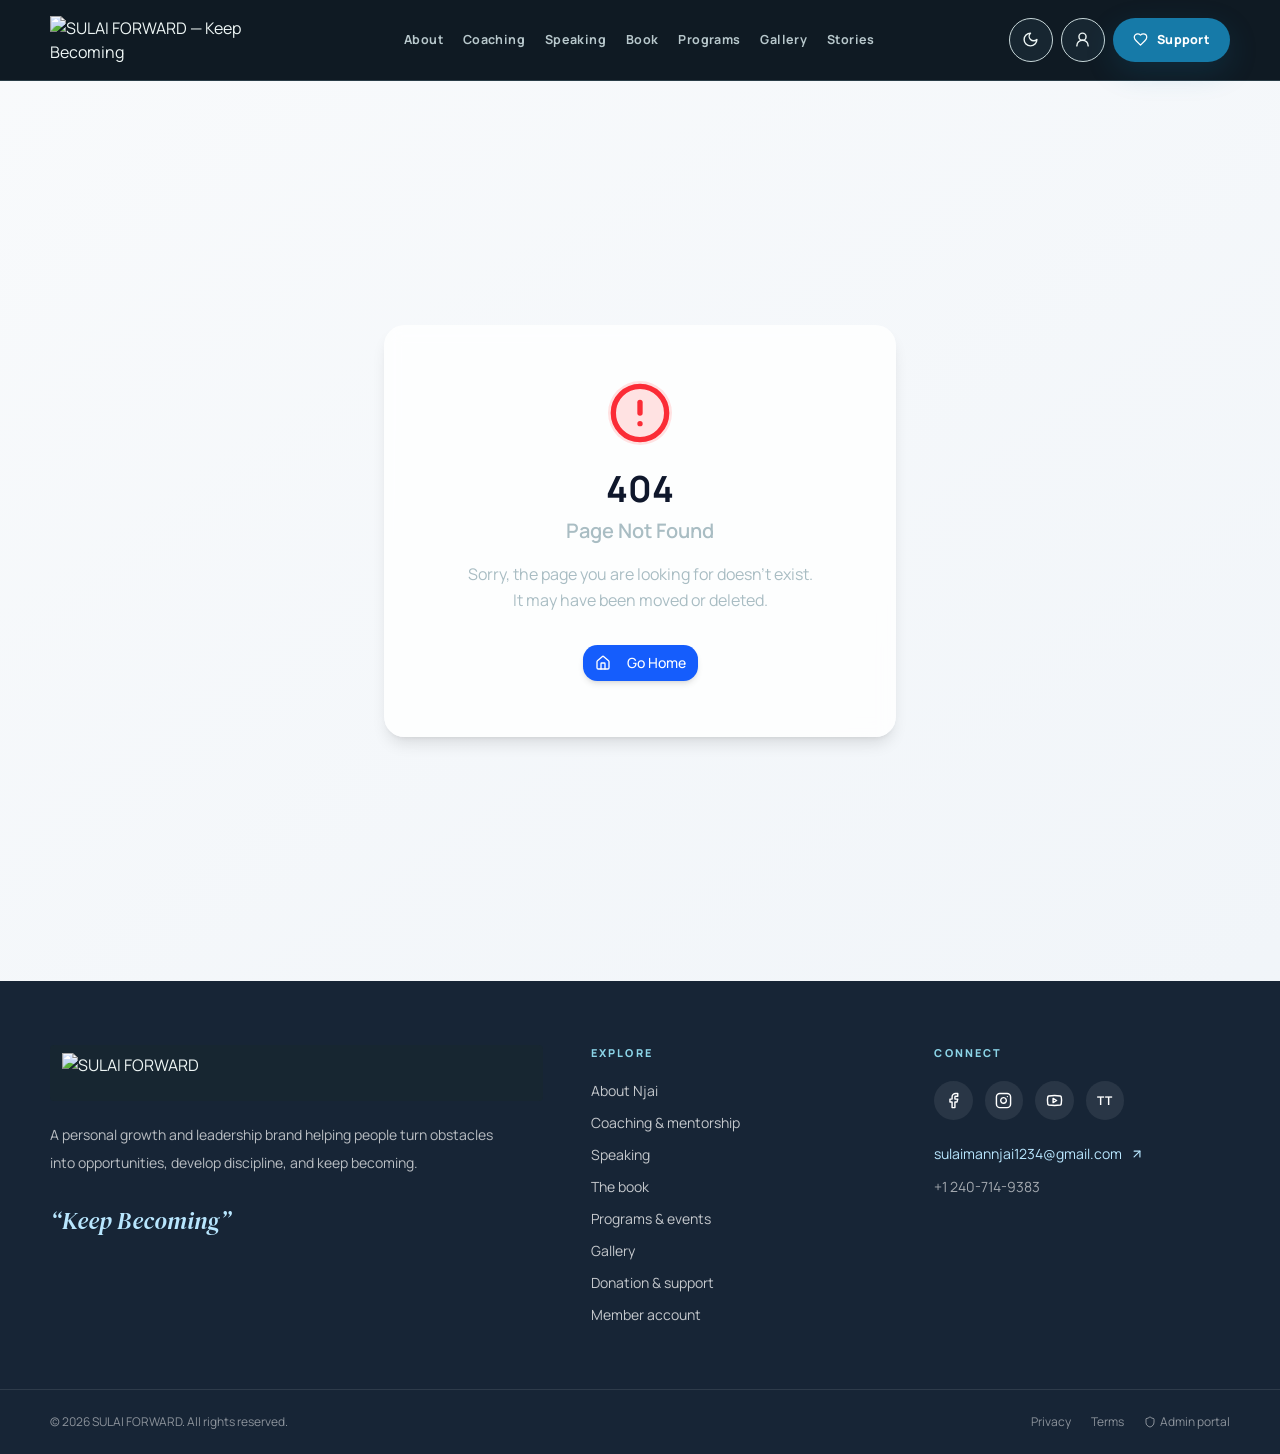
==== commit d319f8ed: "Polish customer-facing website copy" ====
--- a/index.html
+++ b/index.html
@@ -23,7 +23,7 @@
     <link rel="preconnect" href="https://fonts.gstatic.com" crossorigin />
     <link href="https://fonts.googleapis.com/css2?family=DM+Serif+Display:ital@0;1&family=Manrope:wght@400;500;600;700;800&display=swap" rel="stylesheet" />
     <title>SULAI FORWARD — Keep Becoming</title>
-    <script type="module" crossorigin src="/assets/index-DNIe5Ilm.js"></script>
+    <script type="module" crossorigin src="/assets/index-Djtz4NMI.js"></script>
     <link rel="stylesheet" crossorigin href="/assets/index-C2KiG-G6.css">
   </head>
   <body>
@@ -88,7 +88,7 @@
 </script>
 
     <div id="root"></div>
-    <script defer src="%VITE_ANALYTICS_ENDPOINT%/umami" data-website-id="%VITE_ANALYTICS_WEBSITE_ID%"></script>
+    <script defer src="https://manus-analytics.com/umami" data-website-id="f71eba4a-6264-4f76-975d-a44ca8166aa9"></script>
     <script>
       (() => {
         const hide = node => {
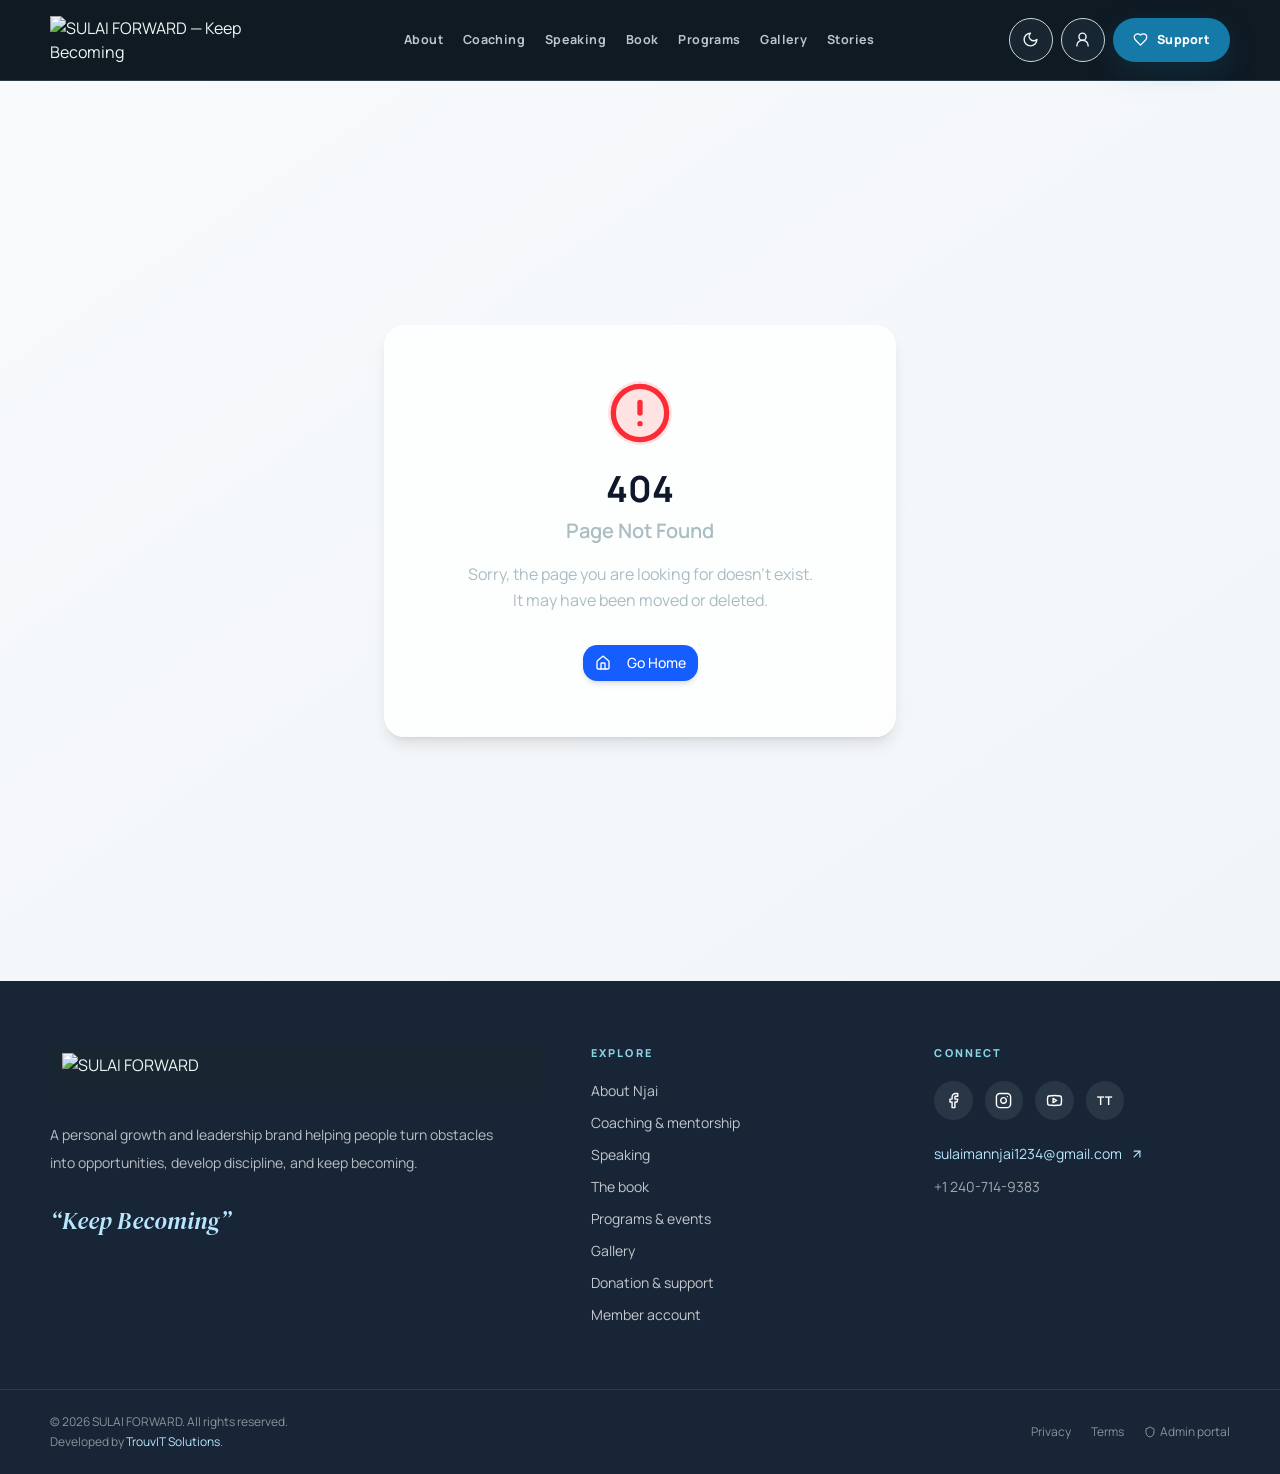
==== commit 2999a976: "Add guest PDF checkout and official cover" ====
--- a/index.html
+++ b/index.html
@@ -23,8 +23,8 @@
     <link rel="preconnect" href="https://fonts.gstatic.com" crossorigin />
     <link href="https://fonts.googleapis.com/css2?family=DM+Serif+Display:ital@0;1&family=Manrope:wght@400;500;600;700;800&display=swap" rel="stylesheet" />
     <title>SULAI FORWARD — Keep Becoming</title>
-    <script type="module" crossorigin src="/assets/index-Djtz4NMI.js"></script>
-    <link rel="stylesheet" crossorigin href="/assets/index-C2KiG-G6.css">
+    <script type="module" crossorigin src="/assets/index-CSrfyAD-.js"></script>
+    <link rel="stylesheet" crossorigin href="/assets/index-Cp73VA1Y.css">
   </head>
   <body>
     <script id="manus-runtime">window.__MANUS_HOST_DEV__ = false;
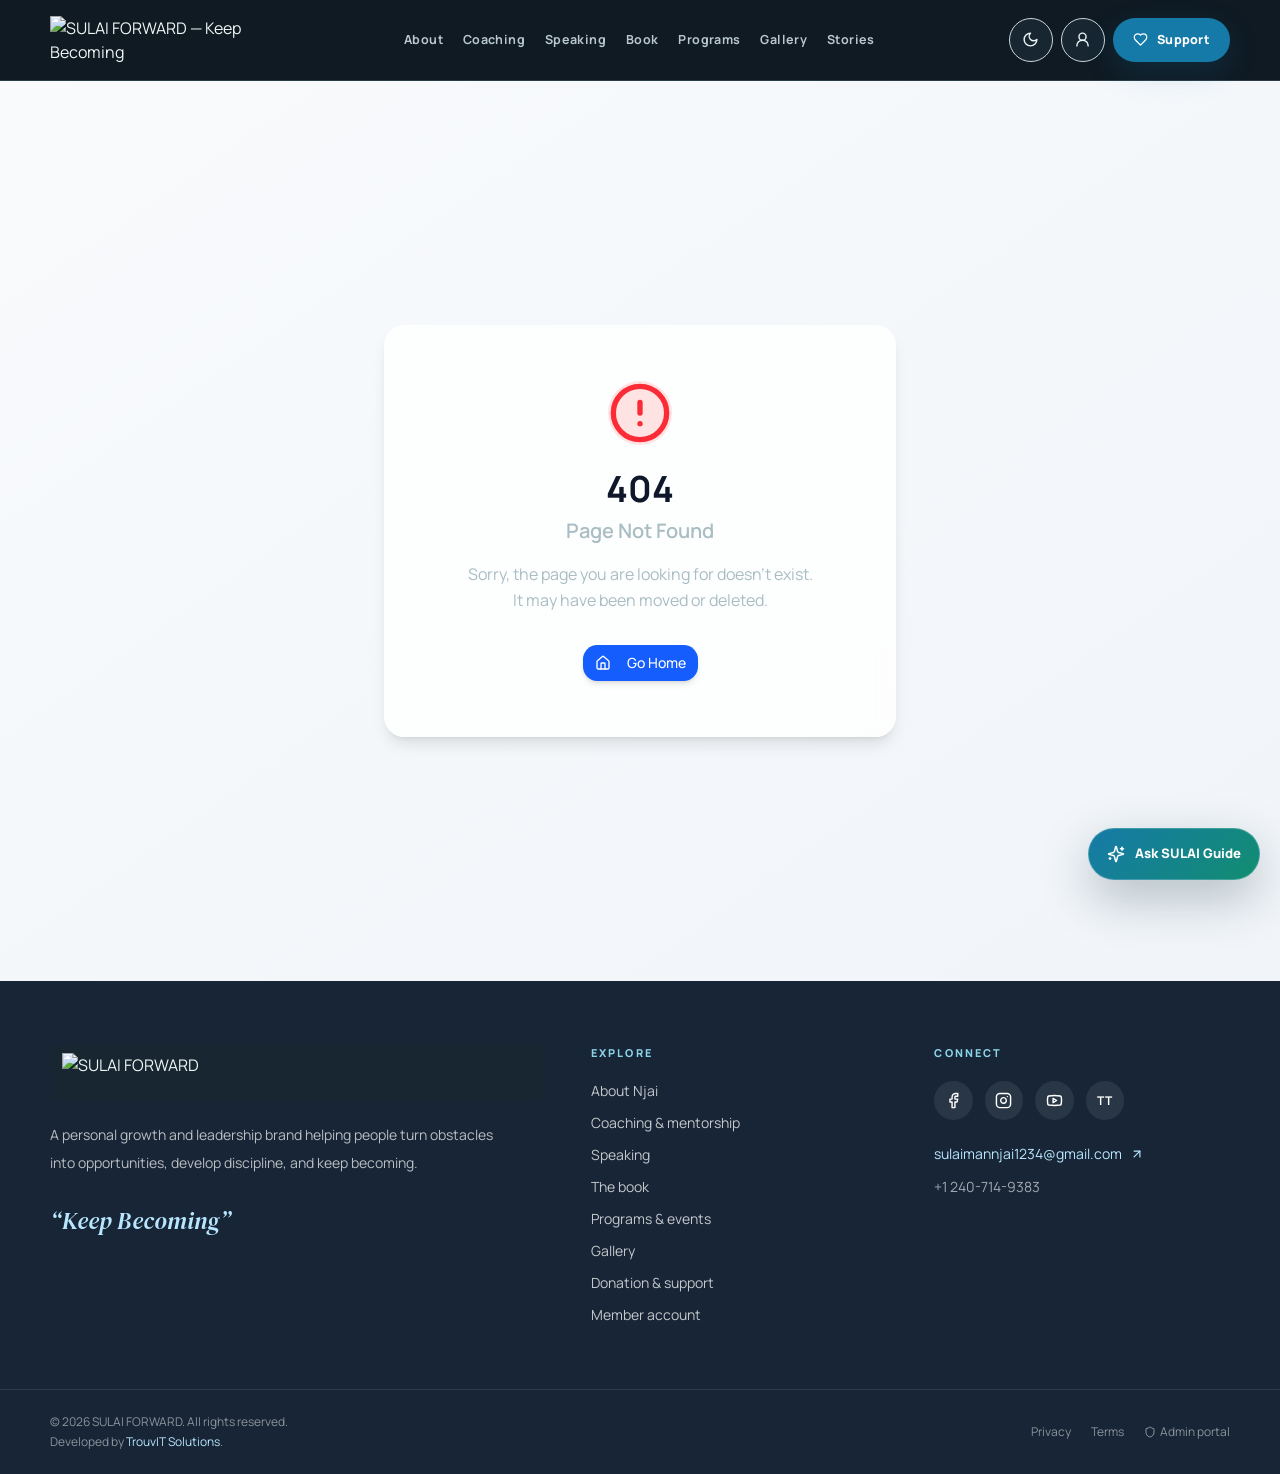
==== commit a709836a: "Publish $1 book, wallet options, and SULAI Guide" ====
--- a/index.html
+++ b/index.html
@@ -23,8 +23,8 @@
     <link rel="preconnect" href="https://fonts.gstatic.com" crossorigin />
     <link href="https://fonts.googleapis.com/css2?family=DM+Serif+Display:ital@0;1&family=Manrope:wght@400;500;600;700;800&display=swap" rel="stylesheet" />
     <title>SULAI FORWARD — Keep Becoming</title>
-    <script type="module" crossorigin src="/assets/index-CSrfyAD-.js"></script>
-    <link rel="stylesheet" crossorigin href="/assets/index-Cp73VA1Y.css">
+    <script type="module" crossorigin src="/assets/index-duv4j-li.js"></script>
+    <link rel="stylesheet" crossorigin href="/assets/index-DGtJjLte.css">
   </head>
   <body>
     <script id="manus-runtime">window.__MANUS_HOST_DEV__ = false;
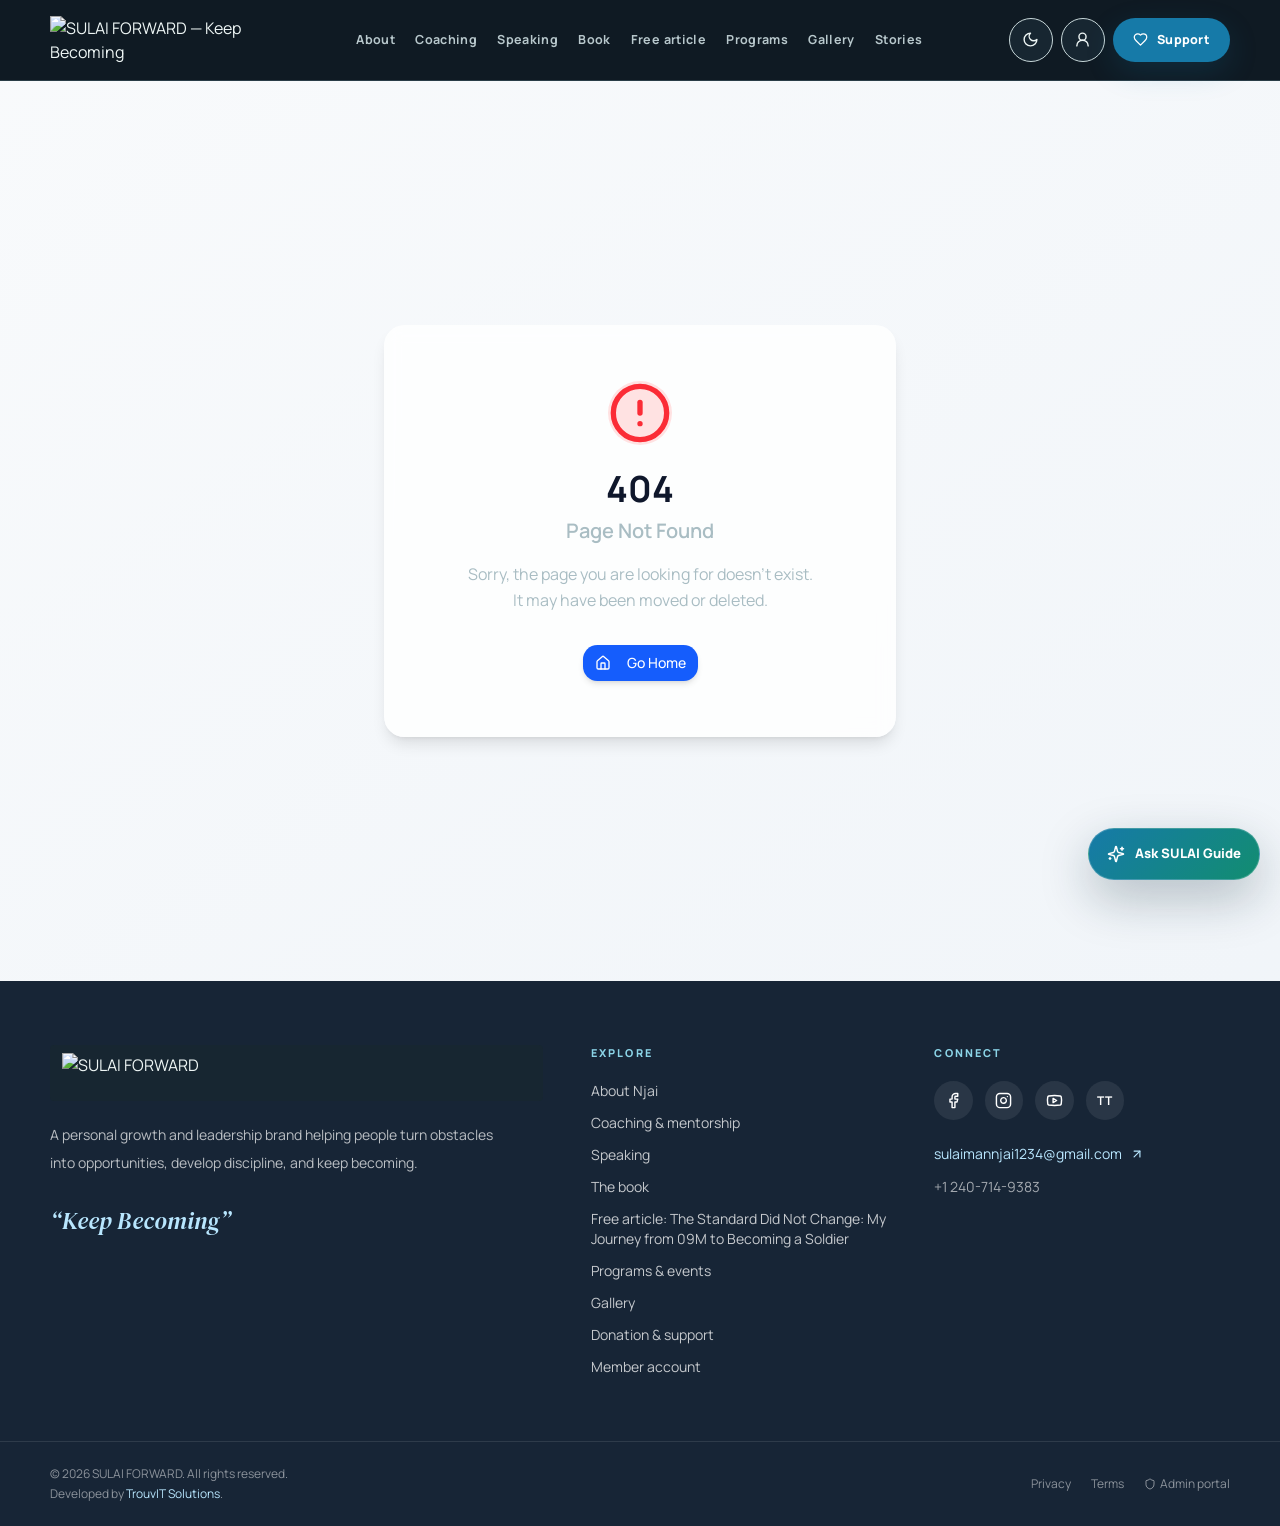
==== commit b5234ae2: "Fix Stripe return verification, bank-app Zelle, and free article discovery" ====
--- a/index.html
+++ b/index.html
@@ -23,8 +23,8 @@
     <link rel="preconnect" href="https://fonts.gstatic.com" crossorigin />
     <link href="https://fonts.googleapis.com/css2?family=DM+Serif+Display:ital@0;1&family=Manrope:wght@400;500;600;700;800&display=swap" rel="stylesheet" />
     <title>SULAI FORWARD — Keep Becoming</title>
-    <script type="module" crossorigin src="/assets/index-duv4j-li.js"></script>
-    <link rel="stylesheet" crossorigin href="/assets/index-DGtJjLte.css">
+    <script type="module" crossorigin src="/assets/index-BxCxWuXP.js"></script>
+    <link rel="stylesheet" crossorigin href="/assets/index-D64zc38-.css">
   </head>
   <body>
     <script id="manus-runtime">window.__MANUS_HOST_DEV__ = false;
